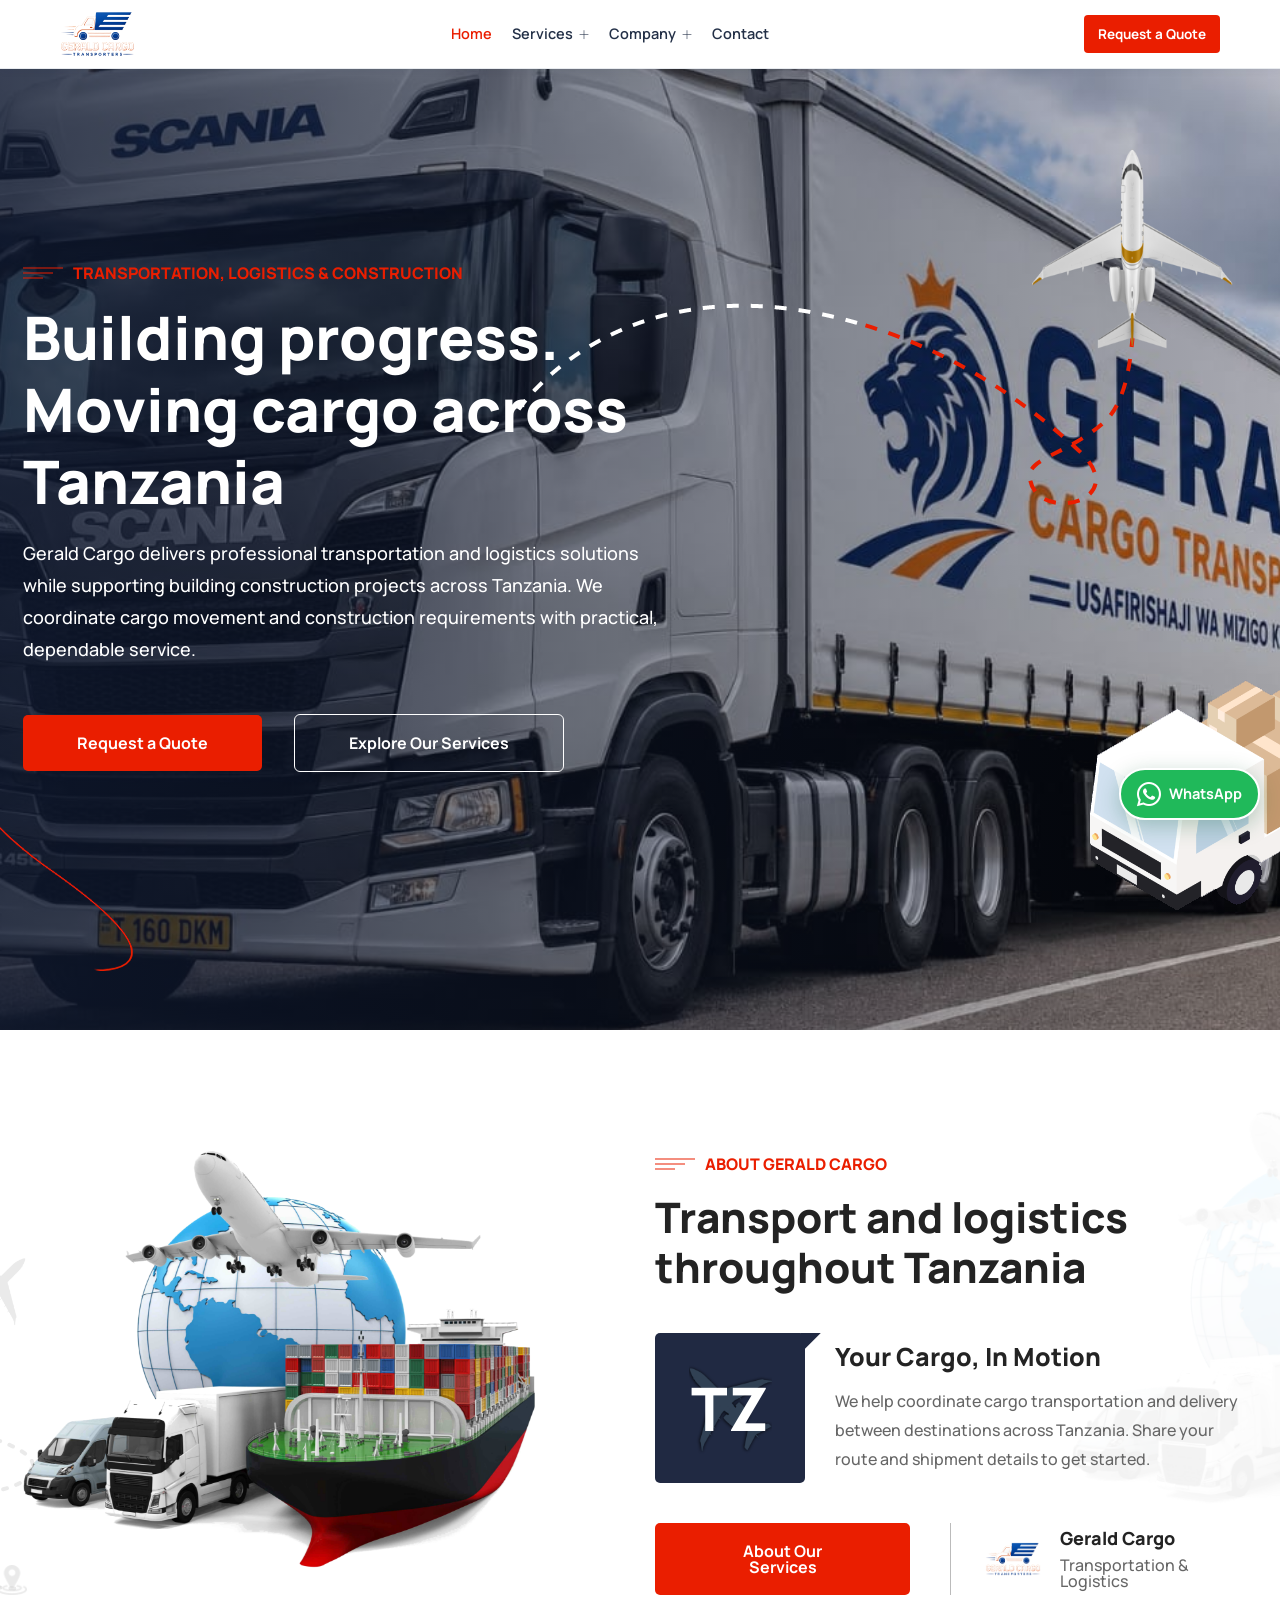
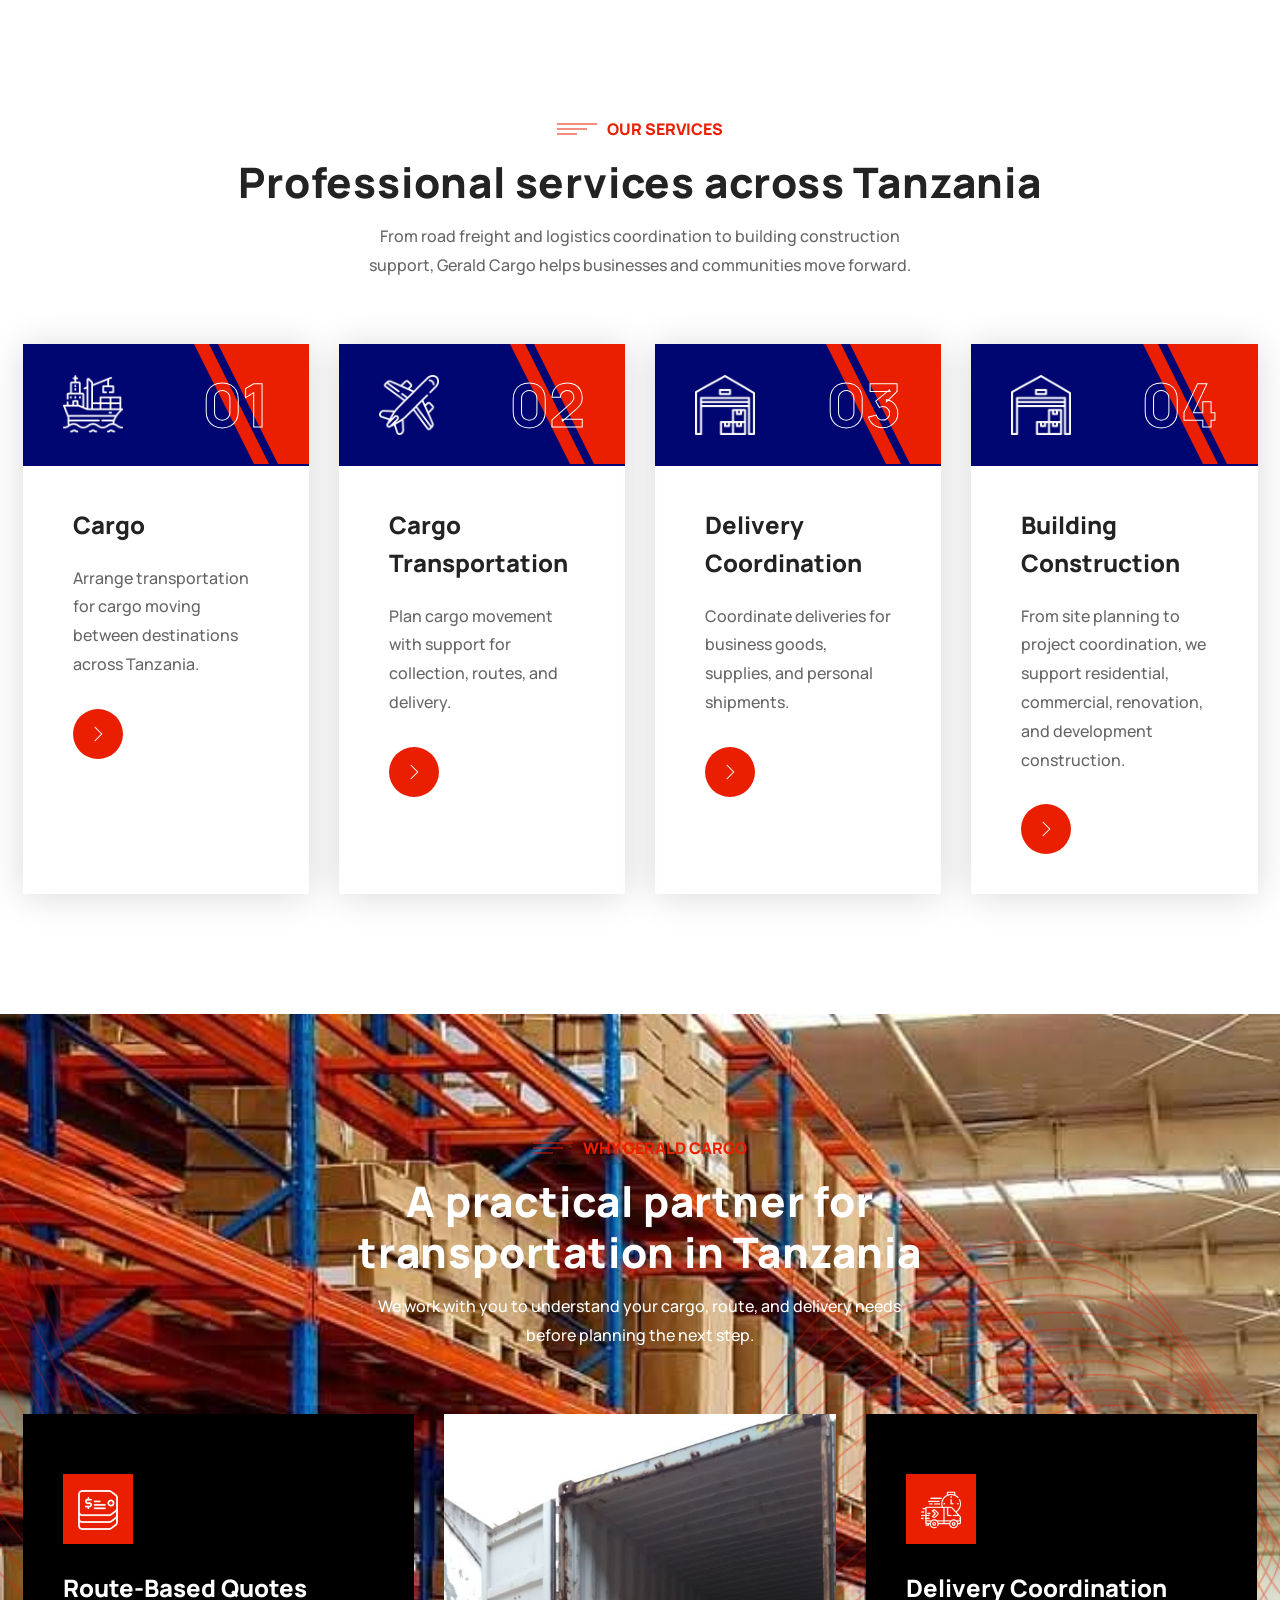
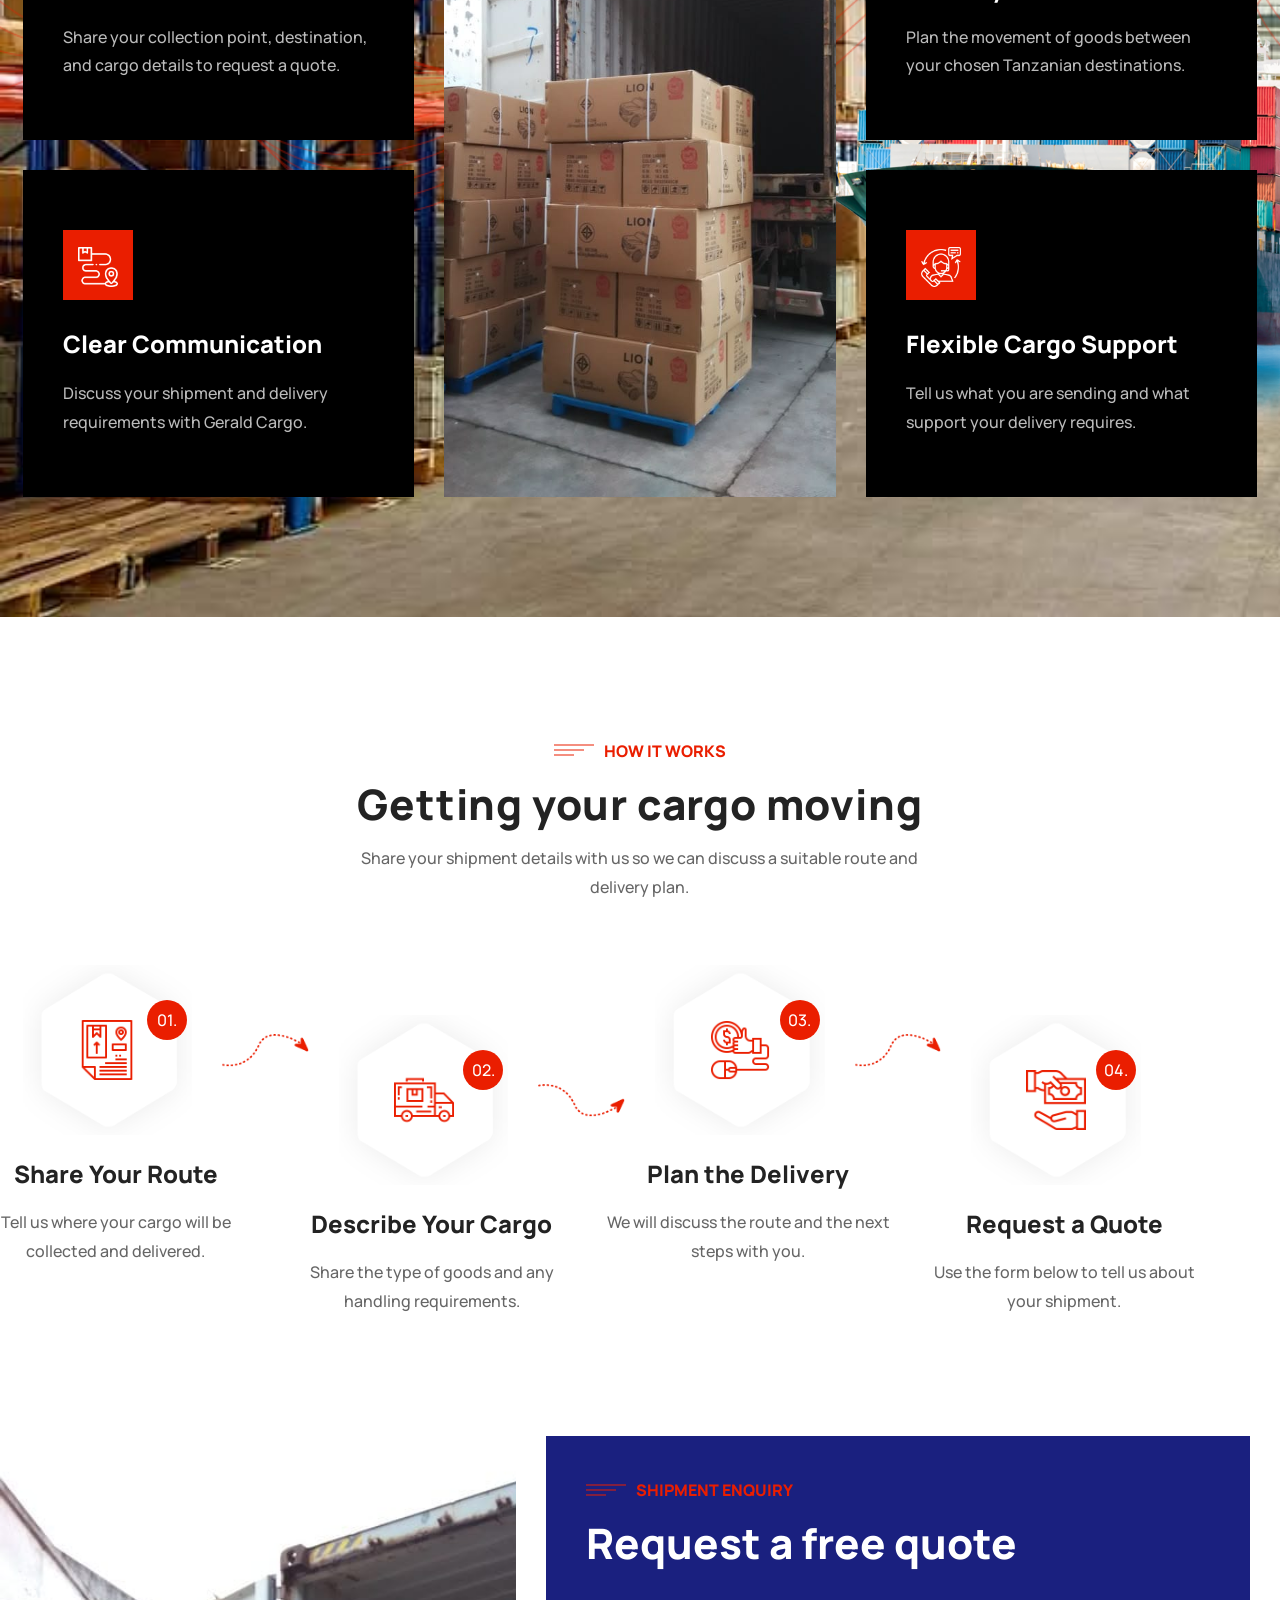
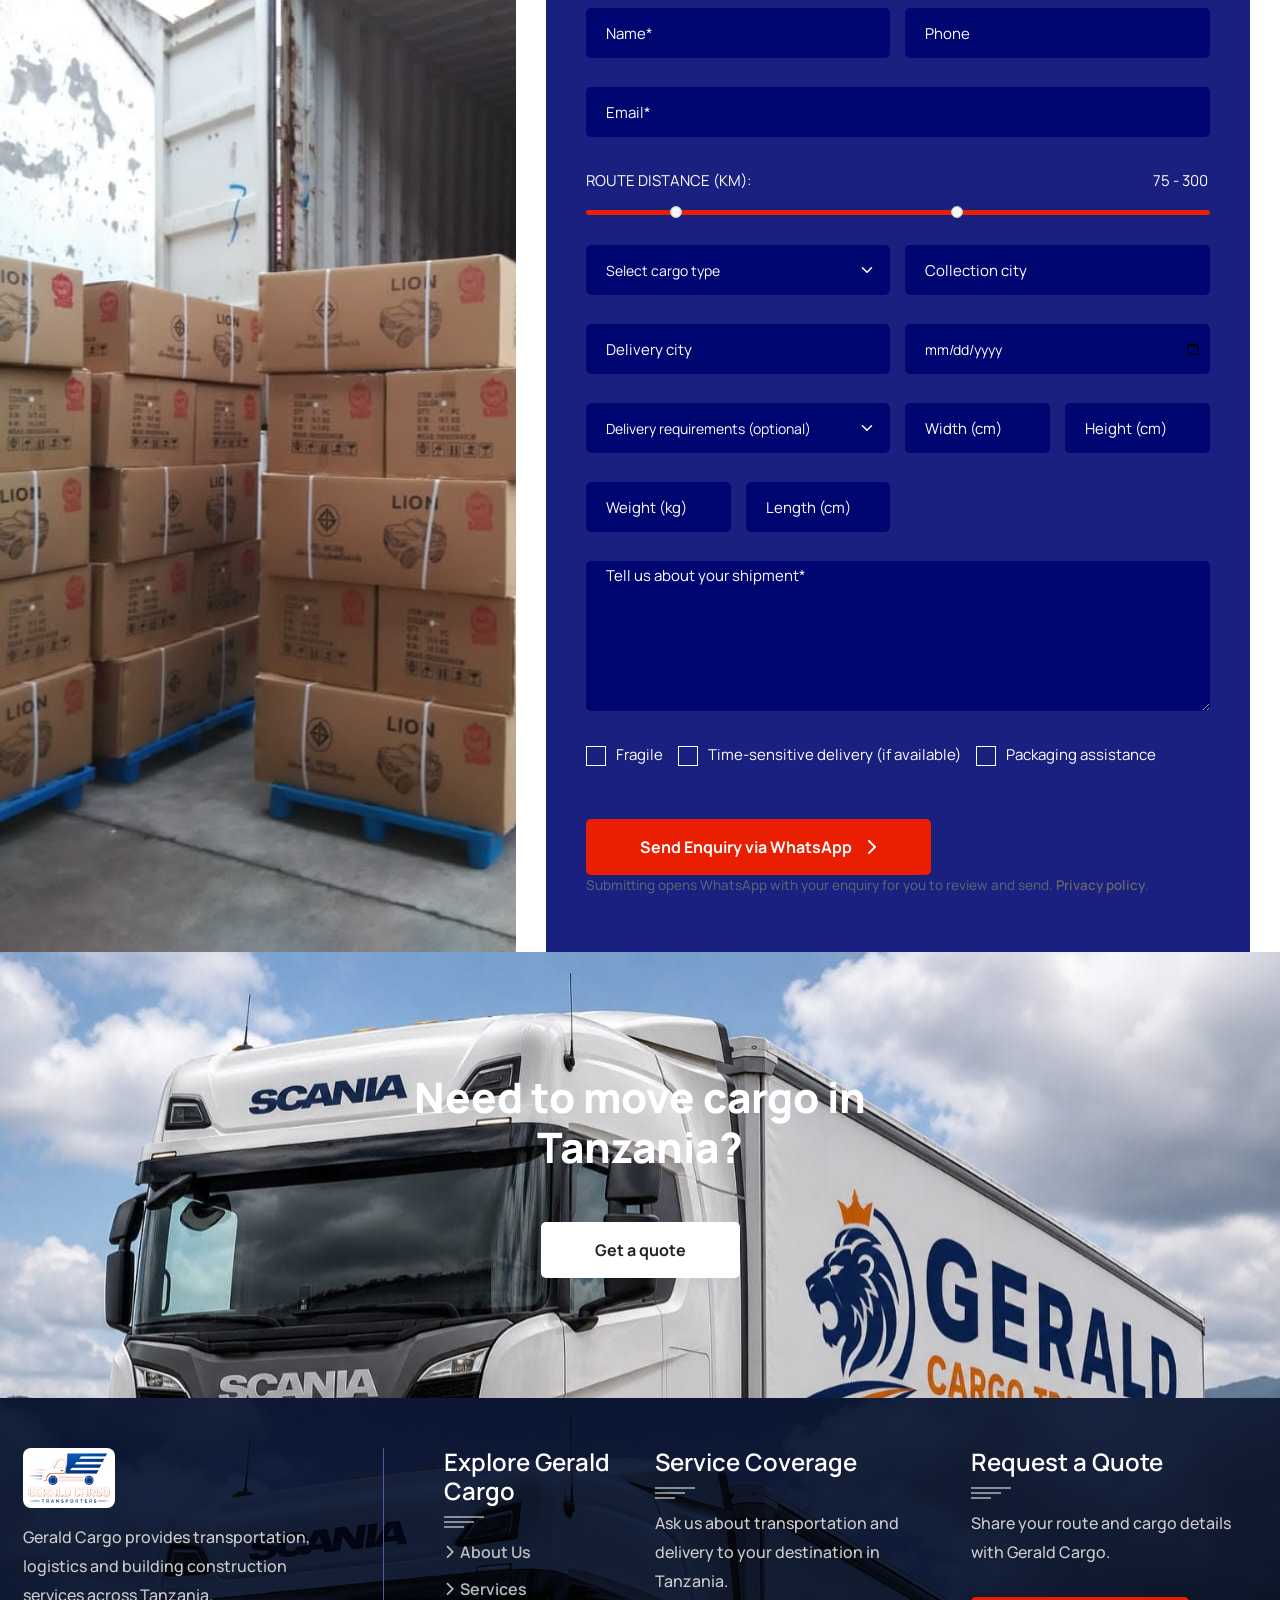
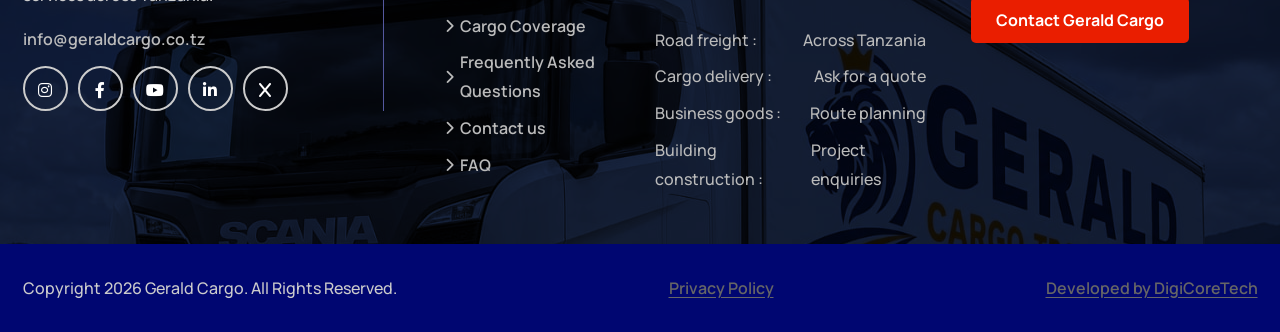
==== index.html @ 5ae11fe3 "Show both construction project photos Restore the residential construction photo while giving the la" ====
<!doctype html>
<html class="no-js" lang="en">

<head>	
	<meta charset="utf-8">
	<meta http-equiv="x-ua-compatible" content="ie=edge">
	<title>Gerald Cargo | Transport &amp; Construction in Tanzania</title>
	<meta name="description" content="Gerald Cargo offers cargo transport, logistics coordination and building construction services across Tanzania. Request a quote today.">
	<meta name="keywords" content="Gerald Cargo, Gerald Transporters, cargo transport Tanzania, transporters in Tanzania, logistics services Tanzania, building construction services Tanzania, freight delivery">
	<meta name="viewport" content="width=device-width, initial-scale=1, shrink-to-fit=no">
	<link rel="canonical" href="https://geraldtransporters.co.tz/">
	<meta property="og:type" content="website">
	<meta property="og:locale" content="en_TZ">
	<meta property="og:site_name" content="Gerald Cargo">
	<meta property="og:title" content="Gerald Cargo | Transport &amp; Construction in Tanzania">
	<meta property="og:description" content="Dependable cargo transportation, logistics and building construction services across Tanzania.">
	<meta property="og:url" content="https://geraldtransporters.co.tz/">
	<meta property="og:image" content="https://geraldtransporters.co.tz/gerald%20images/herosection/WhatsApp%20Image%202026-11-17%20at%2012.14.42%20(1).jpeg">
	<meta property="og:image:alt" content="Gerald Cargo transport and construction services in Tanzania">
	<meta name="twitter:card" content="summary_large_image">
	<meta name="twitter:title" content="Gerald Cargo | Transport &amp; Construction in Tanzania">
	<meta name="twitter:description" content="Dependable cargo transportation, logistics and building construction services across Tanzania.">
	<meta name="twitter:image" content="https://geraldtransporters.co.tz/gerald%20images/herosection/WhatsApp%20Image%202026-11-17%20at%2012.14.42%20(1).jpeg">
	<script type="application/ld+json">
	{
		"@context": "https://schema.org",
		"@type": "Organization",
		"@id": "https://geraldtransporters.co.tz/#organization",
		"name": "Gerald Cargo",
		"legalName": "Gerald Cargo",
		"alternateName": "Gerald Cargo Transporters",
		"url": "https://geraldtransporters.co.tz/",
		"logo": "https://geraldtransporters.co.tz/assets/img/gerald-logo.png",
		"email": "info@geraldcargo.co.tz",
		"telephone": ["+255752321546", "+255713023287", "+255766223399"],
		"sameAs": [
			"https://www.instagram.com/geraldcargotransporters/?hl=en",
			"https://www.facebook.com/p/Gerald-Cargo-100091846751009/",
			"https://www.youtube.com/@geraldcargotransporters8544",
			"https://tz.linkedin.com/in/gerald-kabuli-65929b19b",
			"https://x.com/GeraldCargo?lang=en"
		],
		"areaServed": [
			{"@type": "Country", "name": "Tanzania"},
			{"@type": "City", "name": "Dar es Salaam"},
			{"@type": "City", "name": "Mafinga"},
			{"@type": "City", "name": "Makambako"}
		],
		"knowsAbout": [
			"Cargo transportation",
			"Road freight",
			"Logistics coordination",
			"Residential building construction",
			"Commercial building construction",
			"Renovation and extensions"
		]
	}
	</script>
	<link rel="preload" as="image" href="gerald%20images/herosection/WhatsApp%20Image%202026-11-17%20at%2012.14.42%20(1).jpeg">

	<!-- Place favicon.ico in the root directory -->
	<link rel="shortcut icon" type="image/png" href="assets/img/gerald-logo.png">
	<!-- ========== Start Stylesheet ========== -->
	<link href="assets/css/bootstrap.min.css" rel="stylesheet" />
	<link href="assets/css/all.min.css" rel="stylesheet" />
	<link href="assets/css/animate.css" rel="stylesheet" />
	<link href="assets/css/themify-icons.css" rel="stylesheet" />
	<link href="assets/css/icofont.min.css" rel="stylesheet" />
	<link href="assets/css/bootstrap-icons.css" rel="stylesheet" />
	<link href="assets/css/bsnav.min.css" rel="stylesheet" />
	<link href="assets/css/preloader.css" rel="stylesheet" />
	<link href="assets/css/magnific-popup.css" rel="stylesheet" />
	<link href="assets/css/swiper-bundle.min.css" rel="stylesheet" />
	<link href="assets/css/jquery-ui.css" rel="stylesheet" />
	<link href="assets/style.css" rel="stylesheet">
	<link href="assets/css/perf-fixes.css?v=12" rel="stylesheet">
<link href="assets/css/responsive.css?v=6" rel="stylesheet" />
	<!-- ========== End Stylesheet ========== -->
	
</head>
	
<body id="bdy">
	<a class="skip-link" href="#main-content">Skip to main content</a>

	<!-- Start PreLoader 
    ============================================= -->
	<div class="preloader">
		<div class="preloader-container">
			<span class="preloader-text">Gerald Cargo</span>
			<div class="preloader-animation">
			</div>
		</div>
	</div>
	<!-- Start PreLoader-->
	
	<!-- Start header
    ============================================= -->
    <header class="header header-before-off">
		<div class="main-wrapper">
			<div class="navbar navbar-expand-lg bsnav bsnav-sticky bsnav-sticky-slide bsnav-transparent">
				<img src="assets/img/bg/bg-nav.png" alt="" class="navbar-bar-shape">
				<div class="navbar-container">
					<div class="navbar-extra-logo">
						<a href="index.html">
							<img src="assets/img/gerald-logo.png" class="logo-outside" alt="Gerald Cargo logo">
						</a>
					</div>
					<div class="top-header-menu">
						<div class="top-bar-area pos-rel topbar-white">
							<img src="assets/img/bg/topbar-bg.png" alt="" class="top-bar-shape">
							<div class="row">
								<div class="col-xl-10 col-lg-6">
									<div class="top-box-wrp d-flex justify-content-md-center align-items-center">
										<div class="top-box top-location mr-30">
											<i class="fa-solid fa-location-dot"></i>
											<span>Transportation across Tanzania</span>
										</div>
										<div class="top-email top-box mr-30">
											<i class="fa-solid fa-box" aria-hidden="true"></i>
											<span>Freight, logistics &amp; construction</span>
										</div>
										<div class="top-phone top-box">
											<i class="fa-solid fa-arrow-right" aria-hidden="true"></i>
											<span>Request a cargo quote</span>
										</div>
									</div>
								</div>
								<div class="col-xl-2 col-lg-6">
								</div>
							</div>
						</div>
						<div class="navbar-menu-opt">
							<div class="navbar-brand-tog">
								<a class="navbar-brand g-nop" href="index.html">
									<img src="assets/img/gerald-logo.png" class="logo-display" alt="Gerald Cargo logo">
									<img src="assets/img/gerald-logo.png" class="logo-scrolled" alt="Gerald Cargo logo">
								</a>
								<button class="navbar-toggler toggler-spring" type="button" aria-label="Open navigation menu" aria-controls="mobile-navigation" aria-expanded="false">
									<span class="navbar-toggler-icon"></span>
								</button>
							</div>
							<div class="collapse navbar-collapse justify-content-md-between">
								<a class="navbar-brand nop" href="index.html">
									<img src="assets/img/gerald-logo.png" class="logo-display" alt="Gerald Cargo logo">
									<img src="assets/img/gerald-logo.png" class="logo-scrolled" alt="Gerald Cargo logo">
								</a>
								<ul class="navbar-nav navbar-mobile justify-content-md-center w-100">
									<li class="nav-item"><a class="nav-link" href="index.html" aria-current="page">Home</a></li>
									<li class="nav-item dropdown fadeup">
										<a class="nav-link" href="service.html">Services <i class="ti-plus"></i></a>
										<ul class="navbar-nav">
											<li class="nav-item"><a class="nav-link" href="service.html">All Services</a></li>
											<li class="nav-item"><a class="nav-link" href="service.html#road-freight">Road Freight</a></li>
											<li class="nav-item"><a class="nav-link" href="service.html#cargo-delivery">Cargo Delivery</a></li>
											<li class="nav-item"><a class="nav-link" href="service.html#logistics-support">Logistics Support</a></li>
											<li class="nav-item"><a class="nav-link" href="service.html#construction-services">Building Construction</a></li>
										</ul>
									</li>
									<li class="nav-item dropdown fadeup">
										<a class="nav-link" href="about.html">Company <i class="ti-plus"></i></a>
										<ul class="navbar-nav">
											<li class="nav-item"><a class="nav-link" href="about.html">About Gerald Cargo</a></li>
											<li class="nav-item"><a class="nav-link" href="faq.html">Frequently Asked Questions</a></li>
										</ul>
									</li>
									<li class="nav-item"><a class="nav-link" href="contact.html">Contact</a></li>
								</ul>
								<div class="search-cart nav-profile">
									<a href="contact.html" class="btn-1 btn-sm">Request a Quote</a>
								</div>
							</div>
						</div>
					</div>
				</div>
			</div>
			<div class="bsnav-mobile" id="mobile-navigation">
				<div class="bsnav-mobile-overlay"></div>
				<div class="navbar"></div>
			</div>
		</div>
    </header>
    <!-- End header -->
    
	<main class="main" id="main-content" tabindex="-1">
		
		<!-- Start Slider
		============================================= -->
		<div class="hero-area pos-rel bg-top-center" id="hero-slideshow">
			<div class="hero-slides" aria-hidden="true">
				<img class="hero-slide is-active" src="gerald%20images/herosection/WhatsApp%20Image%202026-11-17%20at%2012.14.42%20(1).jpeg" alt="" fetchpriority="high">
				<img class="hero-slide" src="gerald%20images/herosection/WhatsApp%20Image%202026-11-17%20at%2012.14.40%20(1).jpeg" alt="">
				<img class="hero-slide" src="gerald%20images/herosection/WhatsApp%20Image%202026-11-17%20at%2012.14.41%20(1).jpeg" alt="">
				<img class="hero-slide" src="gerald%20images/herosection/WhatsApp%20Image%202026-11-17%20at%2012.14.41%20(2).jpeg" alt="">
				<img class="hero-slide" src="gerald%20images/herosection/WhatsApp%20Image%202026-11-17%20at%2012.14.42.jpeg" alt="">
				<img class="hero-slide" src="gerald%20images/constuction/Modern%20Luxury%20Villa%20Under%20Construction-1.webp" alt="" loading="lazy" decoding="async">
				<img class="hero-slide" src="gerald%20images/constuction/Modern%20Concrete%20House%20Under%20Construction.webp" alt="" loading="lazy" decoding="async">
			</div>
			<div class="hero-single">
				<div class="container">
					<div class="hero-wpr pos-rel">
						<div class="hero-shapes">
							<img src="assets/img/shape/car.png" class="hero-car car-run" alt="">
							<img src="assets/img/shape/line-1.png" class="hero-line-1 to-left" alt="">
							<img src="assets/img/vector/hero-plane.png" class="hero-plane-1 up-move" alt="">
						</div>
						<div class="row g-5">
							<div class="col-xl-8">
								<div class="hero-content element-center">
									<div class="hero-content-desc">
										<span class="hero-sub-title mb-20">
											<span class="hero-line"></span>
											Transportation, logistics &amp; construction
										</span>
										<h1 class="hero-title">
											Building progress. <br /> Moving cargo across Tanzania
										</h1>
										<p class="mb-40">
											Gerald Cargo delivers professional transportation and logistics solutions while supporting building construction projects across Tanzania. We coordinate cargo movement and construction requirements with practical, dependable service.
										</p>
										<div class="hero-btn">
											<a href="contact.html" class="btn-1 btn-md">
												Request a Quote
											</a>
											<a href="service.html" class="btn-transparent btn-transparent-md">
												Explore Our Services
											</a>
										</div>
									</div>
								</div>
							</div>
							<div class="col-xl-4">
							</div>
						</div>
					</div>
					
				</div>
			</div>
		</div>
		<!-- End Slider -->
		
		<!-- Start About
		============================================= -->
		<div class="about-area de-pt">
			<div class="container">
				<div class="about-wpr grid-2">
					<div class="about-left pos-rel">
						<img src="assets/img/vector/jahaj.png" class="jahaj-1" alt="">
						<img src="assets/img/vector/about-loaction.png" class="about-location" alt="">
					</div>
					<div class="about-right pos-rel">
						<img src="assets/img/vector/jahaj-2.png" class="about-jahaj-2" alt="">
						<span class="hero-sub-title mb-20">
							<span class="hero-line"></span>
							About Gerald Cargo
						</span>
						<h2 class="heading-1 mb-40">
							Transport and logistics <br /> throughout Tanzania
						</h2>
						<div class="about-opt">
							<div class="about-yr">
								<div class="about-yr-element pos-rel">
									<img src="assets/img/icon/about-icon.png" alt="">
									<span class="about-value">
										TZ
									</span>
								</div>
							</div>
							<div class="about-yr-text">
								<h4>Your cargo, in motion</h4>
								<p>
									We help coordinate cargo transportation and delivery between destinations across Tanzania. Share your route and shipment details to get started.
								</p>
							</div>
						</div>
						<div class="about-bottom">
							<div class="about-btm-btn">
								<a href="service.html" class="btn-1 btn-md mr-30">
									About Our Services
								</a>
							</div>
							<div class="about-btm-user">
								<img src="assets/img/gerald-logo.png" alt="Gerald Cargo">
								<div class="about-btm-bio">
									<h6>Gerald Cargo</h6>
									<span>Transportation &amp; Logistics</span>
								</div>
							</div>
						</div>
					</div>
				</div>
			</div>
		</div>
		<!-- End About -->
		
		<!-- Start Feature
		============================================= -->
		<div class="feature-area de-padding">
			<div class="container">
				<div class="row">
					<div class="col-xl-8 offset-xl-2">
						<div class="site-title text-center">
							<span class="hero-sub-title mb-20">
								<span class="hero-line"></span>
								Our Services
							</span>
							<h2 class="heading-1">
								Professional services across Tanzania
							</h2>
							<p class="mb-0">
								From road freight and logistics coordination to building construction support, Gerald Cargo helps businesses and communities move forward.
							</p>
						</div>
					</div>
				</div>
				<div class="feature-wpr grid-4">
					<div class="feature-box">
						<div class="feature-icon-no">
							<img src="assets/img/shape/p-1.png" class="feature-p-1" alt="">
							<img src="assets/img/shape/p-2.png" class="feature-p-2" alt="">
							<div class="feature-icon">
								<i>
									<img src="assets/img/icon/cargo-ship.png" alt="">
								</i>
							</div>
							<div class="feature-no">
								<span>01</span>
							</div>
						</div>
						<div class="feature-desc">
							<h4 class="heading-4">Cargo</h4>
							<p>
								Arrange transportation for cargo moving between destinations across Tanzania.
							</p>
							<a href="service.html#road-freight" class="feature-btn">
								<i class="ti-angle-right"></i>
							</a>
						</div>
					</div>
					<div class="feature-box">
						<div class="feature-icon-no">
							<img src="assets/img/shape/p-1.png" class="feature-p-1" alt="">
							<img src="assets/img/shape/p-2.png" class="feature-p-2" alt="">
							<div class="feature-icon">
								<i>
									<img src="assets/img/icon/Icon-plane.png" alt="">
								</i>
							</div>
							<div class="feature-no">
								<span>02</span>
							</div>
						</div>
						<div class="feature-desc">
							<h4 class="heading-4">Cargo Transportation</h4>
							<p>
								Plan cargo movement with support for collection, routes, and delivery.
							</p>
							<a href="service.html#road-freight" class="feature-btn">
								<i class="ti-angle-right"></i>
							</a>
						</div>
					</div>
					<div class="feature-box">
						<div class="feature-icon-no">
							<img src="assets/img/shape/p-1.png" class="feature-p-1" alt="">
							<img src="assets/img/shape/p-2.png" class="feature-p-2" alt="">
							<div class="feature-icon">
								<i>
									<img src="assets/img/icon/Icon-home.png" alt="">
								</i>
							</div>
							<div class="feature-no">
								<span>03</span>
							</div>
						</div>
						<div class="feature-desc">
							<h4 class="heading-4">Delivery Coordination</h4>
							<p>
								Coordinate deliveries for business goods, supplies, and personal shipments.
							</p>
							<a href="service.html#logistics-support" class="feature-btn">
								<i class="ti-angle-right"></i>
							</a>
						</div>
					</div>
					<div class="feature-box">
						<div class="feature-icon-no">
							<img src="assets/img/shape/p-1.png" class="feature-p-1" alt="">
							<img src="assets/img/shape/p-2.png" class="feature-p-2" alt="">
							<div class="feature-icon">
								<i>
									<img src="assets/img/icon/Icon-home.png" alt="">
								</i>
							</div>
							<div class="feature-no">
								<span>04</span>
							</div>
						</div>
						<div class="feature-desc">
							<h4 class="heading-4">Building Construction</h4>
							<p>
								From site planning to project coordination, we support residential, commercial, renovation, and development construction.
							</p>
							<a href="service.html#construction-services" class="feature-btn">
								<i class="ti-angle-right"></i>
							</a>
						</div>
					</div>
				</div>
			</div>
		</div>
		<!-- End Feature -->
		
		<!-- Start Service
		============================================= -->
		<div class="service-area hero-bg de-padding pos-rel" style="background-image: url('gerald%20images/WhatsApp%20Image%202026-11-17%20at%2012.14.26%20(1).jpeg')">
			<div class="service-shape">
				<img src="assets/img/shape/shape 1.png" class="service-wavy" alt="">
				<img src="assets/img/vector/jahaj-3.png" class="service-jahaj-3" alt="">
			</div>
			<div class="container">
				<div class="row">
					<div class="col-xl-8 offset-xl-2">
						<div class="site-title wh text-center">
							<span class="hero-sub-title mb-20">
								<span class="hero-line"></span>
								Why Gerald Cargo
							</span>
							<h2 class="heading-1">
								A practical partner for <br /> transportation in Tanzania
							</h2>
							<p class="mb-0">
								We work with you to understand your cargo, route, and delivery needs before planning the next step.
							</p>
						</div>
					</div>
				</div>
				<div class="service-wpr grid-3">
					<div class="service-left">
						<div class="service-box mb-30">
							<div class="service-icon">
								<i>
									<img src="assets/img/icon/icon-service-1.png" class="service-clr-icon" alt="">
									<img src="assets/img/icon/icon-service-1-clr.png" class="service-icon-clr" alt="">
								</i>
							</div>
							<div class="service-desc">
								<a href="contact.html">
									<h4>Route-based Quotes</h4>
								</a>
								<p class="mb-0">
									Share your collection point, destination, and cargo details to request a quote.
								</p>
							</div>
						</div>
						<div class="service-box">
							<div class="service-icon">
								<i>
									<img src="assets/img/icon/icon-service-2.png" class="service-clr-icon" alt="">
									<img src="assets/img/icon/icon-service-2-clr.png" class="service-icon-clr" alt="">
								</i>
							</div>
							<div class="service-desc">
								<a href="contact.html">
									<h4>Clear Communication</h4>
								</a>
								<p class="mb-0">
									Discuss your shipment and delivery requirements with Gerald Cargo.
								</p>
							</div>
						</div>
					</div>
					<div class="service-middle">
						<img src="gerald%20images/WhatsApp%20Image%202026-11-17%20at%2012.14.44%20(1).jpeg" alt="Cargo boxes being loaded into a transport truck">
					</div>
					<div class="service-right">
						<div class="service-box mb-30">
							<div class="service-icon">
								<i>
									<img src="assets/img/icon/icon-service-3.png" class="service-clr-icon" alt="">
									<img src="assets/img/icon/icon-service-3-clr.png" class="service-icon-clr" alt="">
								</i>
							</div>
							<div class="service-desc">
								<a href="service.html#logistics-support">
									<h4>Delivery Coordination</h4>
								</a>
								<p class="mb-0">
									Plan the movement of goods between your chosen Tanzanian destinations.
								</p>
							</div>
						</div>
						<div class="service-box">
							<div class="service-icon">
								<i>
									<img src="assets/img/icon/icon-service-4.png" class="service-clr-icon" alt="">
									<img src="assets/img/icon/icon-service-4-clr.png" class="service-icon-clr" alt="">
								</i>
							</div>
							<div class="service-desc">
								<a href="service.html#cargo-delivery">
									<h4>Flexible Cargo Support</h4>
								</a>
								<p class="mb-0">
									Tell us what you are sending and what support your delivery requires.
								</p>
							</div>
						</div>
					</div>
				</div>
			</div>
		</div>
		<!-- End Service -->
		
		<!-- Start Step
		============================================= -->
		<div class="step-area de-padding">
			<div class="container">
				<div class="row">
					<div class="col-xl-8 offset-xl-2">
						<div class="site-title text-center">
							<span class="hero-sub-title mb-20">
								<span class="hero-line"></span>
								How It Works
							</span>
							<h2 class="heading-1">
								Getting your cargo moving
							</h2>
							<p class="mb-0">
								Share your shipment details with us so we can discuss a suitable route and delivery plan.
							</p>
						</div>
					</div>
				</div>
				<div class="step-wpr grid-4">
					<div class="step-box">
						<div class="step-icon">
							<div class="step-elm">
								<div class="step-elm-elm">
									<img src="assets/img/shape/Shape.png" alt="">
									<img src="assets/img/icon/dispatch-note.png" class="step-note-icon" alt="">
									<span class="step-num">01.</span>
								</div>
								<div class="step-wavy-arrow">
									<img src="assets/img/shape/wavy-arrow-1.png" alt="">
								</div>
							</div>
						</div>
						<div class="step-desc">
							<h4 class="heading-4">Share Your Route</h4>
							<p class="mb-0">
								Tell us where your cargo will be collected and delivered.
							</p>
						</div>
					</div>
					<div class="step-box mt-50">
						<div class="step-icon">
							<div class="step-elm">
								<div class="step-elm-elm">
									<img src="assets/img/shape/Shape.png" alt="">
									<img src="assets/img/icon/delivery-truck.png" class="step-note-icon" alt="">
									<span class="step-num">02.</span>
								</div>
								<div class="step-wavy-arrow">
									<img src="assets/img/shape/wavy-arrow-2.png" alt="">
								</div>
							</div>
						</div>
						<div class="step-desc">
							<h4 class="heading-4">Describe Your Cargo</h4>
							<p class="mb-0">
								Share the type of goods and any handling requirements.
							</p>
						</div>
					</div>
					<div class="step-box">
						<div class="step-icon">
							<div class="step-elm">
								<div class="step-elm-elm">
									<img src="assets/img/shape/Shape.png" alt="">
									<img src="assets/img/icon/cost-per-click.png" class="step-note-icon" alt="">
									<span class="step-num">03.</span>
								</div>
								<div class="step-wavy-arrow">
									<img src="assets/img/shape/wavy-arrow-1.png" alt="">
								</div>
							</div>
						</div>
						<div class="step-desc">
							<h4 class="heading-4">Plan the Delivery</h4>
							<p class="mb-0">
								We will discuss the route and the next steps with you.
							</p>
						</div>
					</div>
					<div class="step-box mt-50">
						<div class="step-icon">
							<div class="step-elm">
								<div class="step-elm-elm">
									<img src="assets/img/shape/Shape.png" alt="">
									<img src="assets/img/icon/pay.png" class="step-note-icon" alt="">
									<span class="step-num">04.</span>
								</div>
								<div class="step-wavy-arrow">
									<img src="assets/img/shape/wavy-arrow-1.png" class="opacity-0" alt="">
								</div>
							</div>
						</div>
						<div class="step-desc">
							<h4 class="heading-4">Request a Quote</h4>
							<p class="mb-0">
								Use the form below to tell us about your shipment.
							</p>
						</div>
					</div>
				</div>
			</div>
		</div>
		<!-- End Step -->
		
		<!-- Start Request 
		============================================= -->
		<div class="requ-area">
			<div class="requ-wpr">
				<div class="row g-5">
					<div class="col-xl-5">
						<div class="requ-left-pic hero-bg mr-60" style="background-image: url('gerald%20images/WhatsApp%20Image%202026-11-17%20at%2012.14.44%20(1).jpeg')">
						</div>
					</div>
					<div class="col-xl-7">
						<div class="requ-delivery bg-theme-2">
							<div class="requ-contact">
								<span class="hero-sub-title mb-20">
									<span class="hero-line"></span>
									SHIPMENT ENQUIRY
								</span>
								<h2 class="heading-1 mb-40">
									Request a free quote
								</h2>
								<form action="https://wa.me/255752321546" method="get" class="contact-form-requ">
									<input type="text" name="website" tabindex="-1" autocomplete="off" aria-hidden="true" style="position:absolute;left:-9999px;opacity:0;width:1px;height:1px;overflow:hidden;">
									<div class="row">
										<div class="col-md-6">
											<div class="form-group">
												<input type="text" class="form-control input-style-2" name="name" autocomplete="name" inputmode="text" pattern="[A-Za-zÀ-ÖØ-öø-ÿ][A-Za-zÀ-ÖØ-öø-ÿ .'\-]{1,99}" maxlength="100" placeholder="Name*" aria-label="Your name" title="Enter your name using letters, spaces, apostrophes, periods or hyphens." required>
											</div>
										</div>
										<div class="col-md-6">
											<div class="form-group">
												<input type="tel" class="form-control input-style-2" name="phone" autocomplete="tel" inputmode="tel" pattern="[+0-9\(\) .\-]{7,20}" maxlength="20" placeholder="Phone" aria-label="Phone number" title="Enter a phone number using digits and optional +, spaces, parentheses, periods or hyphens.">
											</div>
										</div>
										<div class="col-md-12">
											<div class="form-group">
												<input type="email" class="form-control input-style-2" name="email" autocomplete="email" placeholder="Email*" aria-label="Email address" required>
											</div>
										</div>
										<div class="col-md-12">
											<div class="requ-sldr">
												<p class="requ-input-label">
													<label for="amount">ROUTE DISTANCE (KM):</label>
													<input type="text" id="amount" name="distance" readonly>
												</p>
												<div id="slider-range" role="group" aria-label="Estimated route distance range"></div>
											</div>
										</div>
										<div class="col-md-6">
											<label class="visually-hidden" for="freight-type">Cargo type</label>
											<select class="form-control input-style-2 form-select" name="freight_type" id="freight-type">
												<option value="" selected disabled>Select cargo type</option>
												<option value="General cargo">General cargo</option>
												<option value="Business goods">Business goods</option>
												<option value="Fragile goods">Fragile goods</option>
												<option value="Other">Other</option>
												<option value="Building construction">Building construction</option>
											</select>
										</div>
										<div class="col-md-6">
											<div class="form-group">
												<input type="text" class="form-control input-style-2" name="origin" autocomplete="address-level2" placeholder="Collection city" aria-label="Collection city">
											</div>
										</div>
										<div class="col-md-6">
											<div class="form-group">
												<input type="text" class="form-control input-style-2" name="destination" autocomplete="address-level2" placeholder="Delivery city" aria-label="Delivery city">
											</div>
										</div>
										<div class="col-md-6">
											<div class="form-group">
												<label class="visually-hidden" for="homepage-pickup-date">Preferred pickup date (optional)</label>
												<input type="date" class="form-control input-style-2" id="homepage-pickup-date" name="preferred_date" aria-label="Preferred pickup date (optional)">
											</div>
										</div>
										<div class="col-md-6">
											<label class="visually-hidden" for="delivery-requirements">Delivery requirements (optional)</label>
											<select class="form-control input-style-2 form-select" name="delivery_requirements" id="delivery-requirements">
												<option value="" selected>Delivery requirements (optional)</option>
												<option value="Standard delivery">Standard delivery</option>
												<option value="Time-sensitive delivery">Time-sensitive delivery</option>
												<option value="Special handling">Special handling</option>
												<option value="Packaging assistance">Packaging assistance</option>
											</select>
										</div>
										<div class="col-md-3">
											<div class="form-group">
												<label class="visually-hidden" for="cargo-width">Cargo width (cm, optional)</label>
												<input type="number" class="form-control input-style-2" id="cargo-width" name="width" min="0" max="100000" step="any" placeholder="Width (cm)">
											</div>
										</div>
										<div class="col-md-3">
											<div class="form-group">
												<label class="visually-hidden" for="cargo-height">Cargo height (cm, optional)</label>
												<input type="number" class="form-control input-style-2" id="cargo-height" name="height" min="0" max="100000" step="any" placeholder="Height (cm)">
											</div>
										</div>
										<div class="col-md-3">
											<div class="form-group">
												<label class="visually-hidden" for="wdt">Approximate cargo weight in kilograms (optional)</label>
												<input type="number" class="form-control input-style-2" id="wdt" name="weight" min="0" max="100000" step="any" placeholder="Weight (kg)">
											</div>
										</div>
										<div class="col-md-3">
											<div class="form-group">
												<label class="visually-hidden" for="cargo-length">Cargo length (cm, optional)</label>
												<input type="number" class="form-control input-style-2" id="cargo-length" name="length" min="0" max="100000" step="any" placeholder="Length (cm)">
											</div>
										</div>
										<div class="col-md-12">
											<div class="form-group">
												<textarea class="form-control input-style-2" name="comments" rows="3" placeholder="Tell us about your shipment*" aria-label="Shipment details" required></textarea>
											</div>
										</div>
										<div class="col-md-12">
											<ul class="destination">
												<li>
													<input class="styled-checkbox" id="styled-checkbox-1" name="fragile" type="checkbox" value="yes">
													<label for="styled-checkbox-1">Fragile</label>
												</li>
												<li>
													<input class="styled-checkbox" id="styled-checkbox-2" name="express_delivery" type="checkbox" value="yes">
													<label for="styled-checkbox-2">Time-sensitive delivery (if available)</label>
												</li>
												<li>
													<input class="styled-checkbox" id="styled-checkbox-4" name="packaging" type="checkbox" value="yes">
													<label for="styled-checkbox-4">Packaging assistance</label>
												</li>
											</ul>
										</div>
										<div class="col-md-12">
											<div class="contact-sub-btn mt-50">
												<button type="submit" class="btn-1 btn-md">
													Send Enquiry via WhatsApp
													<i class="fas fa-chevron-right"></i>
												</button>
											</div>
											<p class="form-privacy-note">Submitting opens WhatsApp with your enquiry for you to review and send. <a href="privacy.html">Privacy policy</a>.</p>
										</div>
									</div>
								</form>
							</div>
						</div>
					</div>
				</div>
			</div>
		</div>
		<!-- End Request -->
		
		<!-- Start CTA
		============================================= -->
		<div class="cta-area de-padding hero-bg" style="background-image: url('gerald%20images/herosection/WhatsApp%20Image%202026-11-17%20at%2012.14.42%20(1).jpeg')">
			<div class="container">
				<div class="row">
					<div class="col-xl-6 offset-xl-3">
						<div class="cta-wpr text-center">
							<h2 class="heading-1 mb-50">
								Need to move cargo in Tanzania?
							</h2>
							<div class="cta-bt">
								<a href="contact.html" class="btn-4 btn-md">
									Get a quote
								</a>
							</div>
						</div>
					</div>
				</div>
			</div>
		</div>
		<!-- End CTA -->
		
	</main>	
	
	<!-- Start Footer 
	============================================= -->
	<footer class="footer pos-rel overflow-hidden hero-bg" style="background-image: url('gerald%20images/herosection/WhatsApp%20Image%202026-11-17%20at%2012.14.42%20(1).jpeg')">
		<div class="footer-up de-padding">
			<div class="container">
				<div class="row g-5">
					<div class="col-xl-4 col-lg-6 col-md-6">
						<div class="footer-widget about-us">
							<div class="footer-logo mb-30">
								<img src="assets/img/gerald-logo.png" alt="Gerald Cargo logo">
							</div>
							<p class="mb-40">
								Gerald Cargo provides transportation, logistics and building construction services across Tanzania.
							</p>
							<p class="footer-email"><a href="mailto:info@geraldcargo.co.tz">info@geraldcargo.co.tz</a></p>
							<ul class="footer-social" aria-label="Gerald Cargo social media">
								<li><a href="https://www.instagram.com/geraldcargotransporters/?hl=en" target="_blank" rel="noopener noreferrer" aria-label="Instagram"><i class="fa-brands fa-instagram" aria-hidden="true"></i></a></li>
								<li><a href="https://www.facebook.com/p/Gerald-Cargo-100091846751009/" target="_blank" rel="noopener noreferrer" aria-label="Facebook"><i class="fa-brands fa-facebook-f" aria-hidden="true"></i></a></li>
								<li><a href="https://www.youtube.com/@geraldcargotransporters8544" target="_blank" rel="noopener noreferrer" aria-label="YouTube"><i class="fa-brands fa-youtube" aria-hidden="true"></i></a></li>
								<li><a href="https://tz.linkedin.com/in/gerald-kabuli-65929b19b" target="_blank" rel="noopener noreferrer" aria-label="LinkedIn"><i class="fa-brands fa-linkedin-in" aria-hidden="true"></i></a></li>
								<li><a href="https://x.com/GeraldCargo?lang=en" target="_blank" rel="noopener noreferrer" aria-label="X"><i class="fa-brands fa-x" aria-hidden="true"></i></a></li>
							</ul>
						</div>
					</div>
					<div class="col-xl-2 col-lg-6 col-md-6">
						<div class="footer-widget footer-link">
							<h4 class="footer-widget-title">
								Explore Gerald Cargo
								<span class="footer-title-line"></span>
							</h4>
							<ul class="footer-list">
								<li>
									<a href="about.html">
										<i class="fa-solid fa-chevron-right"></i>
										About Us 
									</a>
								</li>
								<li>
									<a href="service.html">
										<i class="fa-solid fa-chevron-right"></i>
										Services
									</a>
								</li>
								<li>
									
									<a href="service.html#road-freight">
										<i class="fa-solid fa-chevron-right"></i>
										Cargo Coverage
									</a>
								</li>
								<li>
									
									<a href="faq.html">
										<i class="fa-solid fa-chevron-right"></i>
										Frequently Asked Questions
									</a>
								</li>
								<li>
									<a href="contact.html">
										<i class="fa-solid fa-chevron-right"></i>
										Contact us
									</a>
								</li>
								<li>
									<a href="faq.html">
										<i class="fa-solid fa-chevron-right"></i>
										FAQ
									</a>
								</li>
							</ul>
						</div>
					</div>
					<div class="col-xl-3 col-lg-6 col-md-6">
						<div class="footer-widget pr-30">
							<h4 class="footer-widget-title">
								Service Coverage
								<span class="footer-title-line"></span>
							</h4>
							<p class="mb-30">
								Ask us about transportation and delivery to your destination in Tanzania.
							</p>
							<ul class="footer-hours">
								<li><span>Road freight :</span> <span>Across Tanzania</span> </li>
								<li><span>Cargo delivery :</span> <span>Ask for a quote</span> </li>
								<li><span>Business goods :</span> <span>Route planning</span> </li>
								<li><span>Building construction :</span> <span>Project enquiries</span></li>
							</ul>
						</div>
					</div>
					<div class="col-xl-3 col-lg-6 col-md-6">
						<div class="footer-widget">
							<h4 class="footer-widget-title">
								Request a Quote
								<span class="footer-title-line"></span>
							</h4>
							<p class="mb-30">
								Share your route and cargo details with Gerald Cargo.
							</p>
							<a href="contact.html" class="btn-1 btn-sm">Contact Gerald Cargo</a>
						</div>
					</div>
				</div>
			</div>
		</div>
		<div class="copyright py-5">
			<div class="container">
				<div class="copyright-element d-flex align-items-center justify-content-between">
					<p class="mb-0">Copyright 2026 Gerald Cargo. All Rights Reserved.</p>
					<a class="footer-privacy-link" href="privacy.html">Privacy Policy</a>
					<a class="footer-privacy-link" href="https://digicoretech.co.tz">Developed by DigiCoreTech</a>
				</div>
			</div>
		</div>
	</footer>
	<!-- End Footer -->
	
	<!-- Start Scroll top
	============================================= -->
	<a href="#bdy" id="scrtop" class="smooth-menu"><i class="ti-arrow-up"></i></a>
	<!-- End Scroll top-->
	<a class="whatsapp-float" href="https://wa.me/255752321546?text=Hello%20Gerald%20Cargo%2C%20I%20would%20like%20to%20make%20an%20enquiry." target="_blank" rel="noopener noreferrer" aria-label="Chat with Gerald Cargo on WhatsApp">
		<i class="bi bi-whatsapp" aria-hidden="true"></i>
		<span>WhatsApp</span>
	</a>
	
	<!-- jQuery Frameworks
    ============================================= -->
    <!-- Defer non-critical scripts to reduce render-blocking. jQuery is deferred to preserve dependency order with plugins. -->
    <script defer src="assets/js/jquery-3.7.0.min.js"></script>
    <script defer src="assets/js/popper.min.js"></script>
    <script defer src="assets/js/bootstrap.min.js"></script>
    <script defer src="assets/js/bsnav.min.js"></script>
    <script defer src="assets/js/jquery.magnific-popup.min.js"></script>
    <script defer src="assets/js/isotope.pkgd.min.js"></script>
    <script defer src="assets/js/imagesloaded.pkgd.min.js"></script>
    <script defer src="assets/js/wow.min.js"></script>
    <script defer src="assets/js/count-to.js"></script>
    <script defer src="assets/js/progress-bar.min.js"></script>
    <script defer src="assets/js/jquery.easypiechart.js"></script>
    <script defer src="assets/js/typed.js"></script>
    <script defer src="assets/js/YTPlayer.min.js"></script>
    <script defer src="assets/js/jquery.appear.js"></script>
    <script defer src="assets/js/jquery.easing.min.js"></script>
    <script defer src="assets/js/swiper-bundle.min.js"></script>
    <script defer src="assets/js/active-class.js"></script>
    <script defer src="assets/js/jquery-ui.min.js"></script>
    <script defer src="assets/js/main.js?v=5"></script>
	
</body>

</html>
---- assets/css/bsnav.min.css ----
.navbar-brand{padding:0;margin:0}.navbar-toggler{border:none;width:32px;height:24px;padding:0;position:relative;border-radius:0;cursor:pointer}.navbar-toggler .navbar-toggler-icon{top:10px}.navbar-toggler .navbar-toggler-icon,.navbar-toggler .navbar-toggler-icon::after,.navbar-toggler .navbar-toggler-icon::before{background-color:#333;width:100%;height:3px;display:block;position:absolute;border-radius:100px;transition-property:transform;transition-duration:.2s;transition-timing-function:ease}.navbar-toggler .navbar-toggler-icon::after,.navbar-toggler .navbar-toggler-icon::before{content:"";display:block}.navbar-toggler .navbar-toggler-icon::before{top:-10px}.navbar-toggler .navbar-toggler-icon::after{bottom:-10px}.navbar-toggler.toggler-spin .navbar-toggler-icon{transition-duration:.22s;transition-timing-function:cubic-bezier(.55,.055,.675,.19)}.navbar-toggler.toggler-spin .navbar-toggler-icon::before{transition:top .1s .25s ease-in,opacity .1s ease-in}.navbar-toggler.toggler-spin .navbar-toggler-icon::after{transition:bottom .1s .25s ease-in,transform .22s cubic-bezier(.55,.055,.675,.19)}.navbar-toggler.toggler-spin.active .navbar-toggler-icon{transform:rotate(225deg);transition-delay:.12s;transition-timing-function:cubic-bezier(.215,.61,.355,1)}.navbar-toggler.toggler-spin.active .navbar-toggler-icon::before{top:0;opacity:0;transition:top .1s ease-out,opacity .1s .12s ease-out}.navbar-toggler.toggler-spin.active .navbar-toggler-icon::after{bottom:0;transform:rotate(-90deg);transition:bottom .1s ease-out,transform .22s .12s cubic-bezier(.215,.61,.355,1)}.navbar-toggler.toggler-elastic .navbar-toggler-icon{top:0;transition-duration:275ms;transition-timing-function:cubic-bezier(.68,-.55,.265,1.55)}.navbar-toggler.toggler-elastic .navbar-toggler-icon::before{top:10px;transition:opacity 125ms 275ms ease}.navbar-toggler.toggler-elastic .navbar-toggler-icon::after{top:20px;transition:transform 275ms cubic-bezier(.68,-.55,.265,1.55)}.navbar-toggler.toggler-elastic.active .navbar-toggler-icon{transform:translate3d(0,10px,0) rotate(135deg);transition-delay:75ms}.navbar-toggler.toggler-elastic.active .navbar-toggler-icon::before{transition-delay:0s;opacity:0}.navbar-toggler.toggler-elastic.active .navbar-toggler-icon::after{transform:translate3d(0,-20px,0) rotate(-270deg);transition-delay:75ms}.navbar-toggler.toggler-spring .navbar-toggler-icon{top:0;transition:background-color 0s .13s linear}.navbar-toggler.toggler-spring .navbar-toggler-icon::before{top:10px;transition:top .1s .2s cubic-bezier(.33333,.66667,.66667,1),transform .13s cubic-bezier(.55,.055,.675,.19)}.navbar-toggler.toggler-spring .navbar-toggler-icon::after{top:20px;transition:top .2s .2s cubic-bezier(.33333,.66667,.66667,1),transform .13s cubic-bezier(.55,.055,.675,.19)}.navbar-toggler.toggler-spring.active .navbar-toggler-icon{transition-delay:.22s;background-color:transparent!important}.navbar-toggler.toggler-spring.active .navbar-toggler-icon::before{top:0;transition:top .1s .15s cubic-bezier(.33333,0,.66667,.33333),transform .13s .22s cubic-bezier(.215,.61,.355,1);transform:translate3d(0,10px,0) rotate(45deg)}.navbar-toggler.toggler-spring.active .navbar-toggler-icon::after{top:0;transition:top .2s cubic-bezier(.33333,0,.66667,.33333),transform .13s .22s cubic-bezier(.215,.61,.355,1);transform:translate3d(0,10px,0) rotate(-45deg)}.bsnav-overlay .nav-item.dropdown>.navbar-nav:not(.in),.bsnav-overlay-light .dropdown.dropdown-horizontal>.navbar-nav:not(.in){transition:clip 0s}.navbar-toggler.active,.navbar-toggler.active.btn,.navbar-toggler.active.focus.btn,.navbar-toggler.btn:active,.navbar-toggler.btn:active:focus,.navbar-toggler.btn:active:hover,.navbar-toggler.btn:focus,.navbar-toggler.btn:hover,.navbar-toggler.btn:not(:disabled):not(.disabled).active,.navbar-toggler.btn:not(:disabled):not(.disabled):active,.navbar-toggler.focus.btn,.navbar-toggler:active,.navbar-toggler:active:focus,.navbar-toggler:focus,.navbar-toggler:hover,.navbar-togglerbutton.active,.navbar-togglerbutton.active.focus,.navbar-togglerbutton.focus,.navbar-togglerbutton:active,.navbar-togglerbutton:active:focus,.navbar-togglerbutton:active:hover,.navbar-togglerbutton:focus,.navbar-togglerbutton:hover,.navbar-togglerbutton:not(:disabled):not(.disabled).active,.navbar-togglerbutton:not(:disabled):not(.disabled):active{background:0 0!important;border:transparent!important}.bsnav-dark .nav-item.dropdown .navbar-nav .nav-link .caret,.bsnav-dark .nav-item.dropdown.dropdown-right .navbar-nav .nav-link .caret,.bsnav-overlay .nav-item.dropdown .navbar-nav .nav-link .caret,.bsnav-overlay .nav-item.dropdown.dropdown-right .navbar-nav .nav-link .caret{border-left-color:#fff;border-right-color:#fff}.bsnav{background:#fff;padding-top:0;padding-bottom:0;z-index:50}.bsnav-dark{background:#000}.bsnav-dark .navbar-nav .nav-item{color:#fff}.bsnav-dark .navbar-toggler .navbar-toggler-icon,.bsnav-dark .navbar-toggler .navbar-toggler-icon::after,.bsnav-dark .navbar-toggler .navbar-toggler-icon::before{background-color:#fff}.bsnav-dark .nav-item .caret{border-top-color:#fff}.bsnav-dark .nav-item.dropdown.dropdown-horizontal>.navbar-nav .nav-link .caret,.bsnav-dark .nav-item.dropdown.dropdown-horizontal>.navbar-nav .navbar-nav .nav-link .caret{border-top-color:#fff;top:2px;position:relative}.bsnav-dark .nav-item.dropdown>.navbar-nav,.bsnav-dark .nav-item.dropdown>.navbar-nav .navbar-nav{background:#000}.bsnav-transparent{background:0 0;left:0;right:0;position:absolute}.bsnav-transparent .nav-item.dropdown>.navbar-nav,.bsnav-transparent .nav-item.dropdown>.navbar-nav .navbar-nav{background:#fff;border-radius:4px;box-shadow:0 2px 14px rgba(0,0,0,.15)}.bsnav-transparent .nav-item.dropdown>.navbar-nav .navbar-nav{margin-left:3px}.bsnav-transparent .nav-item.dropdown.dropdown-right>.navbar-nav .navbar-nav{margin-left:0;margin-right:3px}.bsnav-transparent .nav-item.dropdown.dropdown-horizontal>.navbar-nav{left:15px;right:15px}.bsnav-transparent .nav-item.dropdown.dropdown-horizontal>.navbar-nav.in .navbar-nav{margin-left:0}.bsnav-light{background:0 0;left:0;right:0;position:absolute}.bsnav-light .navbar-nav .nav-item{color:#fff}.bsnav-light .navbar-toggler .navbar-toggler-icon,.bsnav-light .navbar-toggler .navbar-toggler-icon::after,.bsnav-light .navbar-toggler .navbar-toggler-icon::before{background-color:#fff}.bsnav-light .nav-item .caret{border-top-color:#fff}.bsnav-light .nav-item.dropdown>.navbar-nav{background:#fff;border-radius:4px;box-shadow:0 2px 14px rgba(0,0,0,.15)}.bsnav-light .nav-item.dropdown>.navbar-nav .navbar-nav{background:#fff;margin-left:3px;border-radius:4px;box-shadow:0 2px 14px rgba(0,0,0,.15)}.bsnav-light .nav-item.dropdown.dropdown-right>.navbar-nav .navbar-nav{margin-left:0;margin-right:3px}.bsnav-light .nav-item.dropdown .nav-item{color:#000}.bsnav-light .nav-item.dropdown.dropdown-horizontal>.navbar-nav{left:15px;right:15px}.bsnav-light .nav-item.dropdown.dropdown-horizontal>.navbar-nav.in .navbar-nav{margin-left:0}.bsnav-overlay{background:rgba(0,0,0,.4);border-bottom:solid 1px rgba(255,255,255,.3);left:0;right:0;position:absolute}.bsnav-overlay .navbar-nav .nav-item{color:#fff}.bsnav-overlay .navbar-toggler .navbar-toggler-icon,.bsnav-overlay .navbar-toggler .navbar-toggler-icon::after,.bsnav-overlay .navbar-toggler .navbar-toggler-icon::before{background-color:#fff}.bsnav-overlay .nav-item .caret{border-top-color:#fff}.bsnav-overlay .nav-item.dropdown.dropdown-horizontal>.navbar-nav .nav-link .caret,.bsnav-overlay .nav-item.dropdown.dropdown-horizontal>.navbar-nav .navbar-nav .nav-link .caret{border-top-color:#fff;top:2px;position:relative}.bsnav-overlay .nav-item.dropdown>.navbar-nav,.bsnav-overlay .nav-item.dropdown>.navbar-nav .navbar-nav{background:rgba(0,0,0,.4)}.bsnav-overlay-light,.bsnav-overlay-light .nav-item.dropdown>.navbar-nav,.bsnav-overlay-light .nav-item.dropdown>.navbar-nav .navbar-nav{background:rgba(255,255,255,.8)}.bsnav-overlay-light{border-bottom:solid 1px #fff;left:0;right:0;position:absolute}.bsnav-overlay-light .dropdown.dropdown-horizontal>.navbar-nav,.bsnav-overlay-light .dropdown.dropdown-horizontal>.navbar-nav .navbar-nav{box-shadow:0 1px 0 #fff inset}.navbar-nav .nav-item{color:#000}.navbar-nav .nav-item.active>.nav-link,.navbar-nav .nav-item:active:focus>.nav-link,.navbar-nav .nav-item:active>.nav-link,.navbar-nav .nav-item:focus>.nav-link,.navbar-nav .nav-item:hover>.nav-link{color:#64DD17}.navbar-nav .nav-item.nav-item-fill.active>.nav-link,.navbar-nav .nav-item.nav-item-fill>.nav-link:active:focus>.nav-link,.navbar-nav .nav-item.nav-item-fill>.nav-link:active>.nav-link,.navbar-nav .nav-item.nav-item-fill>.nav-link:focus>.nav-link,.navbar-nav .nav-item.nav-item-fill>.nav-link:hover>.nav-link{background:#64DD17;color:#fff}.navbar-nav .nav-item.nav-item-double-line.active>.nav-link,.navbar-nav .nav-item.nav-item-double-line>.nav-link:active,.navbar-nav .nav-item.nav-item-double-line>.nav-link:active:focus,.navbar-nav .nav-item.nav-item-double-line>.nav-link:focus,.navbar-nav .nav-item.nav-item-double-line>.nav-link:hover,.navbar-nav .nav-item.nav-item-line.active>.nav-link,.navbar-nav .nav-item.nav-item-line>.nav-link:active,.navbar-nav .nav-item.nav-item-line>.nav-link:active:focus,.navbar-nav .nav-item.nav-item-line>.nav-link:focus,.navbar-nav .nav-item.nav-item-line>.nav-link:hover{color:#64DD17}.navbar-nav .nav-item.nav-item-line>.nav-link::after{content:'';background:#64DD17;width:0;height:2px;left:50%;bottom:0;position:absolute;transition:.3s}.navbar-nav .nav-item.nav-item-line.active>.nav-link::after,.navbar-nav .nav-item.nav-item-line>.nav-link:active::after,.navbar-nav .nav-item.nav-item-line>.nav-link:active:focus::after,.navbar-nav .nav-item.nav-item-line>.nav-link:focus::after,.navbar-nav .nav-item.nav-item-line>.nav-link:hover::after{width:100%;left:0}.navbar-nav .nav-item.nav-item-double-line>.nav-link::after,.navbar-nav .nav-item.nav-item-double-line>.nav-link::before{content:'';background:#64DD17;width:0;height:2px;left:50%;position:absolute;transition:.3s}.navbar-nav .nav-item.nav-item-double-line>.nav-link::before{top:0}.navbar-nav .nav-item.nav-item-double-line>.nav-link::after{bottom:0}.navbar-nav .nav-item.nav-item-double-line.active>.nav-link::after,.navbar-nav .nav-item.nav-item-double-line.active>.nav-link::before,.navbar-nav .nav-item.nav-item-double-line>.nav-link:active::after,.navbar-nav .nav-item.nav-item-double-line>.nav-link:active::before,.navbar-nav .nav-item.nav-item-double-line>.nav-link:active:focus::after,.navbar-nav .nav-item.nav-item-double-line>.nav-link:active:focus::before,.navbar-nav .nav-item.nav-item-double-line>.nav-link:focus::after,.navbar-nav .nav-item.nav-item-double-line>.nav-link:focus::before,.navbar-nav .nav-item.nav-item-double-line>.nav-link:hover::after,.navbar-nav .nav-item.nav-item-double-line>.nav-link:hover::before{width:100%;left:0}.navbar-nav .nav-item.nav-item-outline{margin-left:5px}.navbar-nav .nav-item.nav-item-outline>.nav-link::after,.navbar-nav .nav-item.nav-item-outline>.nav-link::before{content:'';background:#64DD17;width:0;height:2px;position:absolute;transition:.3s}.navbar-nav .nav-item.nav-item-outline>.nav-link::before{left:0;top:0}.navbar-nav .nav-item.nav-item-outline>.nav-link::after{right:0;bottom:0}.navbar-nav .nav-item.nav-item-outline.active>.nav-link,.navbar-nav .nav-item.nav-item-outline>.nav-link:active,.navbar-nav .nav-item.nav-item-outline>.nav-link:active:focus,.navbar-nav .nav-item.nav-item-outline>.nav-link:focus,.navbar-nav .nav-item.nav-item-outline>.nav-link:hover{box-shadow:-2px 0 0 #64DD17 inset,2px 0 0 #64DD17 inset}.navbar-nav .nav-item.nav-item-outline.active>.nav-link::after,.navbar-nav .nav-item.nav-item-outline.active>.nav-link::before,.navbar-nav .nav-item.nav-item-outline>.nav-link:active::after,.navbar-nav .nav-item.nav-item-outline>.nav-link:active::before,.navbar-nav .nav-item.nav-item-outline>.nav-link:active:focus::after,.navbar-nav .nav-item.nav-item-outline>.nav-link:active:focus::before,.navbar-nav .nav-item.nav-item-outline>.nav-link:focus::after,.navbar-nav .nav-item.nav-item-outline>.nav-link:focus::before,.navbar-nav .nav-item.nav-item-outline>.nav-link:hover::after,.navbar-nav .nav-item.nav-item-outline>.nav-link:hover::before{width:100%}.navbar-expand-lg .navbar-nav .nav-link,.navbar-nav .nav-link{color:inherit;padding:20px 15px;display:block;position:relative;transition:.3s;cursor:pointer}.nav-item .caret{width:0;height:0;margin-left:5px;margin-top:-2.5px;border:none;border-left:solid 4px transparent;border-right:solid 4px transparent;border-top:solid 5px #444;vertical-align:middle;display:inline-block}.nav-item.active .caret,.nav-item:hover .caret{border-top-color:#64DD17}.nav-item.dropdown .navbar-nav .nav-link .caret{border:none;border-top:solid 4px transparent;border-bottom:solid 4px transparent;border-left:solid 5px #444}.nav-item.dropdown.dropdown-right .navbar-nav .nav-link .caret{border:none;border-top:solid 4px transparent;border-bottom:solid 4px transparent;border-right:solid 5px #444;margin-left:0;margin-right:5px}.nav-item.dropdown>.navbar-nav{background:#fff;width:200px;position:absolute;pointer-events:none;flex-direction:column;transition:.3s ease-out;transition-delay:.1s;clip:rect(0,100vw,0,0)}.nav-item.dropdown>.navbar-nav.in{pointer-events:initial;clip:rect(0,50vw,2000px,0);transition:1.5s ease-in}.nav-item.dropdown>.navbar-nav .navbar-nav{background:#fff;width:200px;flex-direction:column;top:0;left:100%;position:absolute;transition:1s;clip:rect(0,0,2000px,0)}.nav-item.dropdown>.navbar-nav .nav-item{font-size:.9rem;line-height:1.2;position:relative}.nav-item.dropdown>.navbar-nav .nav-item .nav-link{padding:10px}.nav-item.dropdown>.navbar-nav .nav-item:hover>.navbar-nav{clip:rect(0,100vw,2000px,0)}.nav-item.dropdown>.navbar-nav .nav-item strong.nav-link{font-weight:700}.nav-item.dropdown.dropdown-right>.navbar-nav .navbar-nav{left:auto;right:100%;transition:.8s;clip:rect(0,100vw,100vh,100vw)}.nav-item.dropdown.dropdown-right>.navbar-nav .nav-item:hover>.navbar-nav,.nav-item.dropdown.dropdown-right>.navbar-nav.in{clip:rect(0,100vw,100vh,-100vw)}.dropdown.dropdown-horizontal{position:initial}.dropdown.dropdown-horizontal>.navbar-nav,.dropdown.dropdown-horizontal>.navbar-nav .navbar-nav{width:auto;left:0;right:0;top:100%;transition:.6s;flex-direction:row;justify-content:flex-end;box-shadow:0 1px 0 rgba(0,0,0,.1) inset;clip:rect(0,100vw,0,0)}.dropdown.dropdown-horizontal>.navbar-nav .nav-item:hover>.navbar-nav,.dropdown.dropdown-horizontal>.navbar-nav .navbar-nav .nav-item:hover>.navbar-nav,.dropdown.dropdown-horizontal>.navbar-nav .navbar-nav.in,.dropdown.dropdown-horizontal>.navbar-nav.in{clip:rect(0,100vw,50vh,0)}.dropdown.dropdown-horizontal>.navbar-nav .nav-item,.dropdown.dropdown-horizontal>.navbar-nav .navbar-nav .nav-item{display:inline-block;position:initial}.dropdown.dropdown-horizontal>.navbar-nav .nav-item .nav-link,.dropdown.dropdown-horizontal>.navbar-nav .navbar-nav .nav-item .nav-link{padding:20px 10px}.dropdown.dropdown-horizontal>.navbar-nav .nav-item .nav-link .caret,.dropdown.dropdown-horizontal>.navbar-nav .navbar-nav .nav-item .nav-link .caret{border-left:solid 4px transparent;border-right:solid 4px transparent;border-top:solid 5px #444}.nav-item.dropdown.pop>.navbar-nav{display:none;clip:initial}.nav-item.dropdown.pop>.navbar-nav.in{display:block}.nav-item.dropdown.fade{opacity:1}.nav-item.dropdown.fade>.navbar-nav{opacity:0;visibility:hidden;display:block;transition:.3s}.nav-item.dropdown.fade>.navbar-nav.in{opacity:1;visibility:visible}.nav-item.dropdown.fadeup>.navbar-nav{margin-top:30px;opacity:0;visibility:hidden;display:block;transition:.3s}.nav-item.dropdown.fadeup>.navbar-nav.in{margin-top:0;opacity:1;visibility:visible}.nav-item.dropdown.zoom>.navbar-nav{opacity:0;visibility:hidden;display:block;transform:scale(1.1);transition:.3s}.nav-item.dropdown.zoom>.navbar-nav.in{opacity:1;visibility:visible;transform:scale(1)}.nav-item.dropdown.dropdown-right>.navbar-nav{right:0}.dropdown.megamenu{position:static}.dropdown.megamenu>.navbar-nav{width:100vw;padding:15px;left:0}.dropdown.megamenu>.navbar-nav .navbar-nav{width:auto;position:initial}.dropdown.megamenu>.navbar-nav .nav-item .nav-link{padding:7px 0}.dropdown.megamenu.fade>.navbar-nav,.dropdown.megamenu.fadeup>.navbar-nav,.dropdown.megamenu.pop>.navbar-nav,.dropdown.megamenu.zoom>.navbar-nav,.dropdown.megamenu>.navbar-nav.in{clip:rect(0,100vw,2000px,0)}.bsnav-brand-center .navbar-brand,.bsnav-brand-center-between .navbar-brand{margin-left:0;margin-right:0;left:50%;top:0;position:absolute;transform:translate3d(-50%,0,0)}.bsnav-brand-center-between:not(.bsnav-brand-center-between) .navbar-nav,.bsnav-brand-center:not(.bsnav-brand-center-between) .navbar-nav{flex:1 0 50%}.bsnav-brand-center .navbar-nav:first-child,.bsnav-brand-center-between .navbar-nav:first-child{padding-right:100px;justify-content:flex-end}.bsnav-brand-center .navbar-nav:last-child,.bsnav-brand-center-between .navbar-nav:last-child{padding-left:100px}.bsnav-brand-center-between.navbar-expand-xs .navbar-brand,.bsnav-brand-center.navbar-expand-xs .navbar-brand{position:relative}.bsnav-brand-top{padding-top:20px;flex-flow:column}.bsnav-brand-top>.container{flex-flow:column}.bsnav-brand-top .navbar-brand{margin-left:0;margin-right:0}.bsnav-brand-top.navbar-expand-xs{padding-top:15px;padding-bottom:15px;flex-flow:row wrap}.bsnav-brand-top.navbar-expand-xs .navbar-brand{position:relative;left:50%;transform:translate3d(-50%,0,0)}@media (max-width:575px){.bsnav-brand-center-between.navbar-expand-sm .navbar-brand,.bsnav-brand-center.navbar-expand-sm .navbar-brand{position:relative}.bsnav-brand-top.navbar-expand-sm{padding-top:15px;padding-bottom:15px;flex-flow:row wrap}.bsnav-brand-top.navbar-expand-sm .navbar-brand{position:relative;left:50%;transform:translate3d(-50%,0,0)}}@media (max-width:768px){.bsnav-brand-center-between.navbar-expand-md .navbar-brand,.bsnav-brand-center.navbar-expand-md .navbar-brand{position:relative}.bsnav-brand-top.navbar-expand-md{padding-top:15px;padding-bottom:15px;flex-flow:row wrap}.bsnav-brand-top.navbar-expand-md .navbar-brand{position:relative;left:50%;transform:translate3d(-50%,0,0)}}@media (max-width:768px) and (min-width:768px){.bsnav-brand-top.navbar-expand-md{padding-top:20px;padding-bottom:0;flex-flow:column}}@media (max-width:992px){.bsnav-brand-center-between.navbar-expand-lg .navbar-brand,.bsnav-brand-center.navbar-expand-lg .navbar-brand{position:relative}.bsnav-brand-top.navbar-expand-lg{padding-top:15px;padding-bottom:15px;flex-flow:row wrap}.bsnav-brand-top.navbar-expand-lg .navbar-brand{position:relative;left:50%;transform:translate3d(-50%,0,0)}}.bsnav-sidebar{height:100vh;padding:0;top:0;position:fixed;flex-direction:column;overflow:hidden}.bsnav-sidebar .navbar-brand{margin-left:0;margin-right:0}.bsnav-sidebar .navbar-brand.align-self-start{margin-left:15px}.bsnav-sidebar .navbar-brand.align-self-end{margin-right:15px}.bsnav-sidebar .navbar-nav{width:100%;padding:15px;flex-direction:column}.bsnav-sidebar .navbar-nav .nav-item .nav-link{max-width:100%;padding:5px 0;display:inline-block}.bsnav-sidebar .navbar-nav .nav-item .nav-link>.title{max-width:calc(100% - 20px);white-space:nowrap;overflow:hidden;text-overflow:ellipsis;display:inline-block}.bsnav-sidebar .navbar-nav .nav-item .navbar-nav{margin-left:-15px;margin-right:-15px;display:none;box-sizing:content-box}.bsnav-sidebar .navbar-nav .nav-item.active .navbar-nav{display:block}.bsnav-sidebar .navbar-nav .nav-item.menu-item-has-children>.nav-link{display:flex;flex-flow:row wrap;align-items:center;justify-content:space-between}.bsnav-sidebar .navbar-nav .nav-item.menu-item-has-children>.navbar-nav{padding-top:0;padding-bottom:30px}.bsnav-sidebar .navbar-nav.active{opacity:1;visibility:visible;transform:translate3d(0,0,0)}.bsnav-sidebar .navbar-collapse{width:250px}.bsnav-sidebar .justify-content-sm-end .navbar-nav{text-align:right}.bsnav-sidebar .justify-content-sm-center .navbar-nav{text-align:center}.bsnav-sidebar .in>.nav-link .caret{border-top-width:0;border-bottom:solid 4px #444}.bsnav-sidebar .collapse{overflow-y:auto}.bsnav-sidebar.bsnav-sidebar-condensed{transition:transform .4s .1s ease-in-out}.bsnav-sidebar.bsnav-sidebar-condensed .navbar-nav .nav-item .nav-link{display:flex;flex-flow:row wrap;align-items:center;justify-content:space-between}.bsnav-sidebar .icon-thumbnail{width:40px;height:40px;display:inline-block}.bsnav-sidebar .icon-thumbnail>i{font-size:25px;height:100%;display:flex;align-items:center;justify-content:center;top:-1px;position:relative}.bsnav-has-left-sidebar .bsnav-sidebar-left{left:0}.bsnav-has-left-sidebar .bsnav-body-wrapper{padding-left:250px}.bsnav-has-right-sidebar .bsnav-sidebar-right{right:0}.bsnav-has-right-sidebar .bsnav-body-wrapper{padding-right:250px}.bsnav-has-condensed-sidebar .bsnav-sidebar-left{left:-180px}.bsnav-has-condensed-sidebar .bsnav-sidebar-left:hover{transform:translate3d(180px,0,0)}.bsnav-has-condensed-sidebar .bsnav-sidebar-right{right:-180px}.bsnav-has-condensed-sidebar .bsnav-sidebar-right:hover{transform:translate3d(-180px,0,0)}.bsnav-has-condensed-sidebar.bsnav-has-left-sidebar .bsnav-body-wrapper{padding-left:70px}.bsnav-has-condensed-sidebar.bsnav-has-right-sidebar .bsnav-body-wrapper{padding-right:70px}@media (max-width:575px){.navbar-expand-sm.bsnav-sidebar{width:70px;justify-content:flex-start}.navbar-expand-sm.bsnav-sidebar .bsnav-body-wrapper.bsnav-sidebar-left{width:70px}.navbar-expand-sm.bsnav-sidebar .navbar-brand{width:calc(100% - 10px);background-size:contain;margin-left:5px;margin-right:5px}.navbar-expand-sm.bsnav-sidebar .navbar-toggler{flex:auto 0 0}.bsnav-has-left-sidebar .bsnav-sidebar-left{left:0}.bsnav-has-left-sidebar .bsnav-body-wrapper{padding-left:70px}.bsnav-has-right-sidebar .bsnav-sidebar-right{right:0}.bsnav-has-right-sidebar .bsnav-body-wrapper{padding-right:70px}}@media (max-width:768px){.navbar-expand-md.bsnav-sidebar{width:70px;justify-content:flex-start}.navbar-expand-md.bsnav-sidebar .bsnav-body-wrapper.bsnav-sidebar-left{width:70px}.navbar-expand-md.bsnav-sidebar .navbar-brand{width:calc(100% - 10px);background-size:contain;margin-left:5px;margin-right:5px}.navbar-expand-md.bsnav-sidebar .navbar-toggler{flex:auto 0 0}.bsnav-has-left-sidebar .bsnav-sidebar-left{left:0}.bsnav-has-left-sidebar .bsnav-body-wrapper{padding-left:70px}.bsnav-has-right-sidebar .bsnav-sidebar-right{right:0}.bsnav-has-right-sidebar .bsnav-body-wrapper{padding-right:70px}}@media (max-width:992px){.navbar-expand-lg.bsnav-sidebar{width:70px;justify-content:flex-start}.navbar-expand-lg.bsnav-sidebar .bsnav-body-wrapper.bsnav-sidebar-left{width:70px}.navbar-expand-lg.bsnav-sidebar .navbar-brand{width:calc(100% - 10px);background-size:contain;margin-left:5px;margin-right:5px}.navbar-expand-lg.bsnav-sidebar .navbar-toggler{flex:auto 0 0}.bsnav-has-left-sidebar .bsnav-sidebar-left{left:0}.bsnav-has-left-sidebar .bsnav-body-wrapper{padding-left:70px}.bsnav-has-right-sidebar .bsnav-sidebar-right{right:0}.bsnav-has-right-sidebar .bsnav-body-wrapper{padding-right:70px}}.bsnav-sticky{left:0;right:0;position:fixed;z-index:99}.bsnav-sticky.bsnav-sticky-slide{position:absolute}.bsnav-sticky.bsnav-sticky-slide.sticked{position:fixed;transform:translate3d(0,-100%,0)}.bsnav-sticky.bsnav-sticky-slide.sticked.in{transition:transform .4s .2s;transform:translate3d(0,0,0)}.bsnav-sticky.bsnav-sticky-fade{position:absolute}.bsnav-sticky.bsnav-sticky-fade.sticked{position:fixed;opacity:0;visibility:hidden}.bsnav-sticky.bsnav-sticky-fade.sticked.in{transition:opacity .3s .2s;opacity:1;visibility:visible}.bsnav-sticky[data-navbar-toggle]{position:absolute;top:0;right:0;left:0}.bsnav-mobile,.bsnav-mobile .bsnav-mobile-overlay,.bsnav-sticky.navbar-fade,.bsnav-sticky.navbar-slide{left:0;position:fixed;top:0;right:0}.bsnav-sticky.navbar-slide{transform:translateY(-100%)}.bsnav-sticky.navbar-slide.in{transform:translateY(0)}.bsnav-sticky.navbar-fade{visibility:hidden;opacity:0}.bsnav-sticky.navbar-fade.in{visibility:visible;opacity:1}.bsnav-mobile{bottom:0;z-index:49;pointer-events:none}.bsnav-mobile .bsnav-mobile-overlay{bottom:0;visibility:hidden;pointer-events:none}.bsnav-mobile .navbar{background:#fff;width:230px;padding:70px 0 15px;flex-flow:column;top:0;bottom:0;right:0;position:absolute;transition:.4s ease-in-out;transform:translate3d(300px,0,0);overflow:auto}.bsnav-mobile .navbar.bsnav-dark{background:#000}.bsnav-mobile .navbar-nav{width:100%;padding:15px;flex-direction:column}.bsnav-mobile .navbar-nav .nav-item .nav-link{max-width:100%;padding:5px 0;display:inline-block}.bsnav-mobile .navbar-nav .nav-item .nav-link>.title{max-width:calc(100% - 20px);white-space:nowrap;overflow:hidden;text-overflow:ellipsis;display:inline-block}.bsnav-mobile .navbar-nav .nav-item .navbar-nav{margin-left:-15px;margin-right:-15px;display:none;box-sizing:content-box}.bsnav-mobile .navbar-nav .nav-item.active .navbar-nav{display:block}.bsnav-mobile .navbar-nav .nav-item.menu-item-has-children>.nav-link{display:flex;flex-flow:row wrap;align-items:center;justify-content:space-between}.bsnav-mobile .navbar-nav .nav-item.menu-item-has-children>.navbar-nav{padding-top:0;padding-bottom:30px}.bsnav-mobile .navbar-nav.active{opacity:1;visibility:visible;transform:translate3d(0,0,0)}.bsnav-mobile.in{pointer-events:initial}.bsnav-mobile.in .navbar{transform:translate3d(0,0,0)}.bsnav-mobile.in .bsnav-mobile-overlay{visibility:visible;pointer-events:initial}.bsnav-mobile .nav-item.nav-item-fill>.nav-link{padding-left:10px;padding-right:10px}
/*# sourceMappingURL=bsnav.min.css.map */
---- assets/css/preloader.css ----
/* Preloader */
 .preloader {
	 position: fixed;
	 left: 0px;
	 top: 0px;
	 width: 100%;
	 height: 100%;
	 z-index: 9999999;
	 background-color: #fff;
	 display: none;
}
 .preloader.full-preloader {
	 position: fixed;
	 z-index: 2000;
}
 .preloader.full-preloader .preloader-animation {
	 position: absolute;
	 top: calc(50% - 3.25em);
	 left: calc(50% - 3.25em);
}
 .preloader-container {
	 position: absolute;
	 top: 50%;
	 text-align: center;
	 width: 100%;
	 -webkit-transform: translate(0, -50%);
	 transform: translate(0, -50%);
}
 .preloader-animation {
	 display: inline-block;
	 height: 6.5em;
	 width: 6.5em;
	 border-radius: 50%;
	 border: 3px solid transparent;
	 border-top-color: #ffa726;
	 -webkit-animation: spin 2s linear infinite;
	 animation: spin 2s linear infinite;
}
 .preloader-animation::before {
	 content: "";
	 position: absolute;
	 top: 3px;
	 left: 3px;
	 right: 3px;
	 bottom: 3px;
	 border-radius: 50%;
	 border: 3px solid transparent;
	 border-top-color: #34495e;
	 -webkit-animation: spin 1.5s linear infinite;
	 animation: spin 1.5s linear infinite;
}
 .preloader-animation::after {
	 content: "";
	 position: absolute;
	 top: 10px;
	 left: 10px;
	 right: 10px;
	 bottom: 10px;
	 border-radius: 50%;
	 border: 3px solid transparent;
	 border-top-color: #62cb31;
	 -webkit-animation: spin 1s linear infinite;
	 animation: spin 1s linear infinite;
}
 .preloader-text {
	 text-align: center;
	 color: #34495e;
	 z-index: 1;
	 top: calc(50%-6rem);
	 font-size: 51px;
	 display: block;
	 margin-bottom: 5rem;
	 font-weight: 600;
}
 .preloader-percent {
	 position: absolute;
	 text-align: center;
	 color: #34495e;
	 z-index: 1;
	 width: 3em;
	 top: calc(50% - .75em);
	 left: calc(50% - 1.5em);
}
 @-webkit-keyframes spin {
	 0% {
		 -webkit-transform: rotate(0deg);
		 -ms-transform: rotate(0deg);
		 transform: rotate(0deg);
	}
	 100% {
		 -webkit-transform: rotate(360deg);
		 -ms-transform: rotate(360deg);
		 transform: rotate(360deg);
	}
}
 @keyframes spin {
	 0% {
		 -webkit-transform: rotate(0deg);
		 -ms-transform: rotate(0deg);
		 transform: rotate(0deg);
	}
	 100% {
		 -webkit-transform: rotate(360deg);
		 -ms-transform: rotate(360deg);
		 transform: rotate(360deg);
	}
}
---- assets/style.css ----
/*------------------------------------------------------------------
  Theme Name: Logtra - Transportation & Logistics HTML Template
  Author: Kazi Shahiduzzaman
  Description: Logtra - Transportation & Logistics HTML Template. Can be Used For Various Perposes.
  Version: 1.0
-------------------------------------------------------------------*/
/*------------------------------------------------------------------
[Table of contents]

1. Variable css
2. Mixins Css 
3. Typography css
4. Faq css
5. Theme Default css
6. Grids css
7. BG css
8. Margin Padding Css
9. BTN Css
10. Hero css
11. Footer css 
12. Scroll top css 
13. Navbar css 
14. Breadcrumb css
15. RTL css
16. Vidz css 
17. Blog Single css
18. Sidebar css
19. Pagination css 
20. Gallery css  
21. Topbar css  
22. Heading css  
23. Contact css  
24. Text Color css
25. Header Hero Top css 
26. About css 
27. Service CSS
28. Counter Css 
29. Why css 
30. Work css  
31. Container css 
32. Price css 
33. Team css
34. Review css
35. Blog css  
36. Register css 
37. Step css
38. Sub css
39. Project Single css  
40. Service Single css 
41. Feature css 
42. Benefit css 
43. Promo css 
44. Requ css 
45. CTA css 
-------------------------------------------------------------------*/
/*Start Theme Basic*/
/*-------------------------------------------------------
01. Variable css
---------------------------------------------------------*/
@import url("https://fonts.googleapis.com/css2?family=Manrope:wght@200;300;400;500;600;700;800&display=swap");
:root {
  --clr-heading: #232323;
  --clr-body: #666;
  --clr-body-2: #BBBBBB;
  --clr-bg: #F7F7F7;
  --clr-bg-2: #f6f6f6;
  --clr-bg-3: #EEF3F9;
  --clr-def: #EA1E00;
  --clr-def-2: #000671;
  --clr-def-3: #01054C;
  --clr-menu: #FF4A17;
  --clr-white: #fff;
  --clr-black: #000;
  --clr-black-2: #080821;
  --font-1: 'Manrope', sans-serif;
  --font-2: 'Manrope', sans-serif;
  --font-3: 'Shadows Into Light', cursive;
  --font-4: 'Yantramanav', sans-serif;
  --font-5: 'Oswald', sans-serif;
  --font-6: 'Roboto', sans-serif;
  --clr-1:#1a1e2a;
  --clr-2:#252734;
  --clr-3:#272b37;
  --clr-4:#1e202c;
  --clr-5:#2a2c38;
  --clr-6:#232323;
  --clr-ccc:#ccc;
  --clr-orange:#F42222;
  --clr-rgb:0, 102, 208;
  --clr-gradient: radial-gradient(circle, var(--clr-def) 0%, rgba(0,213,157,1) 100%);
  --clr-gradient-2: radial-gradient(circle, var(--clr-def) 0%, var(--clr-def-3) 100%);
  --clr-gradient-3: radial-gradient(circle, var(--clr-def) 0%, rgba(0,213,157,1) 100%);
  --clr-gradient-4: radial-gradient(circle, var(--clr-def) 0%, rgba(203,0,213,1) 100%);
  --clr-gradient-5: linear-gradient(to right, var(--clr-def) 0%, transparent 100%);
  --clr-gradient-6: radial-gradient(circle, var(--clr-bg) 0%, var(--clr-bg-2) 100%);
  --clr-overlay: rgba(5, 20, 65, 0.8);
  --box-shadow-1: 0 0 10px rgba(0, 0 , 0, .09); }

/*-------------------------------------------------------
02. Mixins Css #070E27 #5416CF #0B0F28;
---------------------------------------------------------*/
/*-------------------------------------------------------
03. Typography css
---------------------------------------------------------*/
*, *:before, *:after {
  box-sizing: inherit; }

* {
  scroll-behavior: inherit !important; }

html, body {
  height: auto;
  width: 100%;
  margin: 0;
  padding: 0;
  font-size: 62.5%;
  box-sizing: border-box; }

body {
  font-family: var(--font-1);
  font-style: normal;
  font-size: 16px;
  font-weight: 500;
  line-height: 1.8;
  color: var(--clr-body); }

main.main {
  overflow: hidden; }

a {
  color: var(--clr-body);
  font-weight: 600; }

a,
a:active,
a:focus,
a:hover {
  outline: none;
  -webkit-transition: all 0.3s ease-in-out;
  -moz-transition: all 0.3s ease-in-out;
  -o-transition: all 0.3s ease-in-out;
  -ms-transition: all 0.3s ease-in-out;
  transition: all 0.3s ease-in-out;
  text-decoration: none; }

ul {
  margin: 0;
  padding: 0; }

li {
  list-style: none; }

h1, h2, h3, h4, h5, h6 {
  color: var(--clr-heading);
  margin: 0 0 1.5rem 0;
  font-weight: 800;
  font-family: var(--font-2);
  line-height: 1.2; }

h1 {
  font-size: 48px; }

h2 {
  font-size: 36px; }

h3 {
  font-size: 30px; }

h4 {
  font-size: 24px; }

h5 {
  font-size: 18px; }

h6 {
  font-size: 14px; }

p {
  margin-bottom: 1.5rem; }

.img, img {
  max-width: 100%;
  -webkit-transition: all 0.3s ease-out 0s;
  -moz-transition: all 0.3s ease-out 0s;
  -ms-transition: all 0.3s ease-out 0s;
  -o-transition: all 0.3s ease-out 0s;
  transition: all 0.3s ease-out 0s;
  height: auto; }

hr {
  padding: 0px;
  border-bottom: 1px solid #eceff8;
  border-top: 0px; }

label {
  color: #999;
  cursor: pointer;
  font-size: 1.4rem;
  font-weight: 400; }

*::-moz-selection {
  background: #d6b161;
  color: #fff;
  text-shadow: none; }

::-moz-selection {
  background: #555;
  color: #fff;
  text-shadow: none; }

::selection {
  background: #555;
  color: #fff;
  text-shadow: none; }

*::-moz-placeholder {
  color: #999;
  font-size: 1.4rem;
  opacity: 1; }

*::placeholder {
  color: #999;
  font-size: 1.4rem;
  opacity: 1; }

.sohag a:active, .sohag a:focus, .sohag a:hover {
  border: 2px solid red; }

/*-------------------------------------------------------
04. Faq css 
---------------------------------------------------------*/
.faq-header .faq-para {
  padding-right: 71px; }

.faq-2-shape img {
  position: absolute;
  z-index: -1; }
  .faq-2-shape img.faq-2-shape-1 {
    top: 5rem;
    left: 5rem; }
  .faq-2-shape img.faq-2-shape-2 {
    bottom: 5rem;
    right: 5rem; }

.faq-header {
  margin-bottom: 4rem;
  padding-bottom: 3.2rem;
  border-bottom: 2px solid #ccc; }
  .faq-header .faq-para {
    padding-right: 31rem;
    margin-bottom: 0; }

.accordion-item {
  margin-bottom: -1px;
  border: none;
  border-bottom: 1px solid #ccc; }

.accordion-item:not(:last-child) {
  margin-bottom: 3rem; }

.accordion-button {
  padding: 0 0 2.4rem 0;
  font-size: 1.6rem;
  color: rgba(0, 0, 0, 0.7);
  font-weight: 700; }

.accordion-button::after {
  width: 1.25rem;
  height: 1.25rem;
  margin-left: auto;
  font-family: 'Font Awesome\ 5 Free';
  content: "\f067";
  /* FontAwesome Unicode */
  font-weight: 900;
  background-image: inherit;
  font-size: 1.4rem; }

.accordion-button:not(.collapsed)::after {
  transform: rotate(180deg);
  background-image: inherit;
  font-family: 'Font Awesome\ 5 Free';
  content: "\f068";
  /* FontAwesome Unicode */
  font-weight: 900;
  font-size: 1.4rem; }

.accordion-button:not(.collapsed) {
  border: none; }

.accordion-button:not(.collapsed) {
  color: var(--clr-heading);
  background-color: transparent;
  box-shadow: none; }

.accordion-item:first-of-type .accordion-button {
  border-top-left-radius: 5px;
  border-top-right-radius: 5px; }

.accordion-button:focus {
  z-index: 3;
  border: none;
  outline: 0;
  box-shadow: none; }

.accordion-body {
  padding: 2rem 2rem 2rem 2rem; }
  .accordion-body p {
    font-size: 1.6rem; }

/*-------------------------------------------------------
05. Theme Default css
---------------------------------------------------------*/
.column-2 {
  column-count: 2; }

.overflow-hidden {
  overflow: hidden; }

.element-center {
  height: 100%;
  display: flex;
  align-items: center; }

/*Theme button css*/
.about-title {
  text-align: center;
  padding-top: 9rem; }
  .about-title .heading-2 {
    font-weight: 500; }
  .about-title::before {
    position: absolute;
    content: '';
    height: 7rem;
    width: 2px;
    z-index: -1;
    background: var(--clr-white);
    opacity: 1;
    left: 50%;
    top: 0;
    translate: -50% 0; }

.site-title {
  margin-bottom: 6.4rem; }
  .site-title h2 {
    font-weight: 800;
    line-height: 1.2;
    letter-spacing: 0.8px;
    margin-bottom: 1.5rem;
    font-size: 42px; }
    .site-title h2:first-letter {
      text-transform: uppercase; }
    .site-title h2 span {
      color: var(--clr-def);
      font-family: var(--font-3); }
  .site-title p {
    padding: 0 15%; }

.site-title.mb-0 {
  margin-bottom: 0; }

.site-title.wh p,
.site-title.wh h2,
.site-title.wh h3 {
  color: var(--clr-white); }

.pos-rel {
  position: relative;
  z-index: 1; }

.input-style-1 {
  height: 7rem;
  border: none;
  outline: none;
  border-radius: 2px;
  font-size: 1.4rem;
  color: var(--clr-heading); }
  .input-style-1::placeholder {
    color: #747070;
    opacity: 1; }

.input-style-2 {
  height: 7rem;
  outline: none;
  border-radius: 5px;
  font-size: 1.4rem;
  color: var(--clr-heading);
  width: 100%;
  background-color: transparent;
  border: 1px solid #ccc; }
  .input-style-2:focus {
    outline: none;
    box-shadow: none; }

.round-move {
  animation: round-move 5s linear infinite; }

@keyframes round-move {
  0% {
    transform: rotate(0deg); }
  100% {
    transform: rotate(360deg); } }
.up-move {
  animation: up-move 5s ease-in-out infinite; }

@keyframes up-move {
  0% {
    transform: translateY(0); }
  50% {
    transform: translateY(-30px); }
  100% {
    transform: translateY(0px); } }
.small-big {
  animation: small-big 5s ease-in-out infinite; }

@keyframes small-big {
  0% {
    transform: scale(0.5); }
  51% {
    transform: scale(1.1); }
  100% {
    transform: scale(0.5); } }
.to-left {
  animation: to-left 5s linear infinite alternate; }

@-webkit-keyframes to-left {
  0% {
    transform: translateX(0px); }
  50% {
    transform: translateX(-30px); }
  100% {
    transform: translateX(0px); } }
.car-run {
  animation: run 3s ease-in-out infinite; }

@-webkit-keyframes run {
  0% {
    transform: translateX(0); }
  50% {
    transform: translateX(50px); }
  100% {
    transform: translateX(0); } }
/*-------------------------------------------------------
06. Grids css 
---------------------------------------------------------*/
.grid-2 {
  display: grid;
  grid-gap: 3rem;
  grid-template-columns: repeat(2, 1fr); }

.grid-3 {
  display: grid;
  grid-gap: 3rem;
  grid-template-columns: repeat(3, 1fr); }

.grid-4 {
  display: grid;
  grid-gap: 3rem;
  grid-template-columns: repeat(4, 1fr); }

.grid-5 {
  display: grid;
  grid-gap: 3rem;
  grid-template-columns: repeat(5, 1fr); }

.grid-6 {
  display: grid;
  grid-gap: 3rem;
  grid-template-columns: repeat(6, 1fr); }

.grid-px-2 {
  display: grid;
  grid-gap: 3rem;
  grid-template-columns: repeat(auto-fit, minmax(500px, 1fr)); }

.gap-0 {
  grid-gap: 0; }

.cs-gap-1 {
  grid-gap: 1rem; }

.cs-gap-2 {
  grid-gap: 2rem; }

.cs-gap-3 {
  grid-gap: 3rem; }

.cs-gap-4 {
  grid-gap: 4rem; }

.cs-gap-5 {
  grid-gap: 5rem; }

.cs-gap-6 {
  grid-gap: 6rem; }

.cs-gap-7 {
  grid-gap: 7rem; }

.cs-gap-8 {
  grid-gap: 8rem; }

.cs-gap-9 {
  grid-gap: 9rem; }

.cs-gap-10 {
  grid-gap: 10rem; }

/*-------------------------------------------------------
07. BG css
---------------------------------------------------------*/
.colmn-2 {
  column-count: 2; }

.bg-fix {
  background-size: cover;
  background-position: center center;
  background-attachment: fixed;
  background-repeat: no-repeat; }

.hero-bg {
  background-position: top left !important;
  background-size: cover !important;
  background-repeat: no-repeat !important; }

.bg-top-center {
  background-position: top center;
  background-size: cover !important;
  background-repeat: no-repeat !important; }

.bg-bottom-right {
  background-size: 56%;
  background-position: bottom right;
  background-repeat: no-repeat; }

.pos-rel {
  position: relative;
  z-index: 1; }

.width-100 {
  width: 100%; }

.overflow-hidden {
  overflow: hidden; }

.text-right {
  text-align: right; }

.space-between {
  display: flex;
  justify-content: space-between;
  align-items: center; }

.rad-50 {
  border-radius: 50%; }

.c-pd {
  padding: 0 7rem; }

.s-pd {
  padding: 0 12rem; }

.h-100vh {
  height: 100vh; }

.bg {
  background-color: var(--clr-bg); }

.bg-2 {
  background-color: var(--clr-bg-2); }

.bg-3 {
  background-color: var(--clr-bg-3); }

.bg-theme {
  background-color: var(--clr-def); }

.bg-theme-2 {
  background-color: var(--clr-def-2); }

.bg-theme-3 {
  background-color: var(--clr-def-3); }

.bg-black {
  background-color: var(--clr-black); }

.bg-black-2 {
  background-color: var(--clr-black-2); }

.bg-grad {
  background-image: var(--clr-gradient); }

.bg-grad-2 {
  background-image: var(--clr-gradient-2); }

.bg-grad-3 {
  background-image: var(--clr-gradient-3); }

.bg-grad-4 {
  background-image: var(--clr-gradient-4); }

.bg-grad-5 {
  background-image: var(--clr-gradient-5); }

.bg-grad-6 {
  background-image: var(--clr-gradient-6); }

.bg-clr-1 {
  background-color: var(--clr-2); }

.bg-blur {
  background: rgba(255, 255, 255, 0.05);
  border: 2px solid rgba(255, 255, 255, 0.15);
  backdrop-filter: blur(7.5px);
  border-radius: 10px;
  padding: 32px 100px 36px 60px;
  z-index: 2; }

.wh {
  color: var(--clr-white); }

.bg-overlay {
  position: relative;
  z-index: 1; }
  .bg-overlay::before {
    position: absolute;
    content: '';
    height: 100%;
    width: 100%;
    z-index: -1;
    background: #000521;
    opacity: 0.83;
    top: 0;
    left: 0; }

.hero-overlay {
  position: relative;
  z-index: 1; }
  .hero-overlay::before {
    position: absolute;
    content: '';
    height: 100%;
    width: 100%;
    z-index: -1;
    background: #00162f;
    opacity: 0.8;
    top: 0;
    left: 0; }

.hero-overlay-2 {
  position: relative;
  z-index: 1; }
  .hero-overlay-2::before {
    position: absolute;
    content: '';
    height: 100%;
    width: 100%;
    z-index: -1;
    background: var(--clr-def);
    opacity: 0.6;
    top: 0;
    left: 0; }

.hero-overlay-3 {
  position: relative;
  z-index: 1; }
  .hero-overlay-3::before {
    position: absolute;
    content: '';
    height: 100%;
    width: 100%;
    z-index: -1;
    background: var(--clr-gradient-3);
    opacity: 0.8;
    top: 0;
    left: 0; }

.bubble .drop {
  width: 350px;
  height: 350px;
  position: relative;
  box-shadow: inset 20px 20px 20px rgba(0, 0, 0, 0.1), 25px 35px 20px rgba(0, 0, 0, 0.1), 25px 30px 30px rgba(0, 0, 0, 0.1), inset -20px -20px 25px rgba(255, 255, 255, 0.8);
  display: flex;
  flex-direction: column;
  justify-content: center;
  align-items: center;
  gap: 1rem 0;
  padding: 4rem;
  transition: border-radius 0.5s;
  overflow: hidden;
  text-align: center;
  animation: drop 2s infinite alternate ease-in-out; }

.bubble .drop:nth-child(1) {
  border-radius: 38% 62% 46% 54% / 46% 51% 49% 54%; }

.bubble .drop:nth-child(2) {
  border-radius: 38% 62% 46% 54% / 46% 51% 49% 54%; }

.bubble .drop:nth-child(3) {
  border-radius: 38% 62% 46% 54% / 46% 51% 49% 54%; }

@keyframes drop {
  from {
    border-radius: 38% 62% 46% 54% / 46% 51% 49% 54%; }
  to {
    border-radius: 50%; } }
.bubble .drop::before {
  content: "";
  position: absolute;
  top: 50px;
  left: 75px;
  width: 35px;
  height: 35px;
  background: white;
  border-radius: 50%;
  opacity: 0.7; }

.bubble .drop::after {
  content: "";
  position: absolute;
  top: 90px;
  left: 100px;
  width: 15px;
  height: 15px;
  background: white;
  border-radius: 50%;
  opacity: 0.7; }

/*-------------------------------------------------------
08. Margin Padding Css  
---------------------------------------------------------*/
/*margins paddings*/
.p-50 {
  padding: 50px; }

.pb-140 {
  padding-bottom: 14rem; }

.pd-50 {
  padding: 5rem 0; }

.pr-120 {
  padding-right: 12rem; }

.de-padding {
  padding: 12rem 0; }

.de-pt {
  padding-top: 12rem; }

.de-pb {
  padding-bottom: 12rem; }

.pd-0 {
  padding: 0; }

.pl-30 {
  padding-left: 3rem; }

.pl-40 {
  padding-left: 4rem; }

.pl-50 {
  padding-left: 5rem; }

.pl-60 {
  padding-left: 6rem; }

.pl-300 {
  padding-left: 30rem; }

.pt-64 {
  padding-top: 6.4rem; }

.pt-0 {
  padding-top: 0rem; }

.pt-10 {
  padding-top: 1rem; }

.pt-20 {
  padding-top: 2rem; }

.pt-30 {
  padding-top: 3rem; }

.pt-40 {
  padding-top: 4rem; }

.pt-50 {
  padding-top: 5rem; }

.pt-60 {
  padding-top: 6rem; }

.pt-70 {
  padding-top: 7rem; }

.pt-80 {
  padding-top: 8rem; }

.pt-90 {
  padding-top: 9rem; }

.pt-100 {
  padding-top: 10rem; }

.pr-30 {
  padding-right: 3rem; }

.pr-40 {
  padding-right: 4rem; }

.pr-50 {
  padding-right: 5rem; }

.pr-60 {
  padding-right: 6rem; }

.pb-0 {
  padding-bottom: 0rem; }

.pb-10 {
  padding-bottom: 1rem; }

.pb-20 {
  padding-bottom: 2rem; }

.pb-30 {
  padding-bottom: 3rem; }

.pb-40 {
  padding-bottom: 4rem; }

.pb-50 {
  padding-bottom: 5rem; }

.pb-60 {
  padding-bottom: 6rem; }

.pb-70 {
  padding-bottom: 7rem; }

.pb-80 {
  padding-bottom: 8rem; }

.pb-90 {
  padding-bottom: 9rem; }

.pb-100 {
  padding-bottom: 10rem; }

.pb-256 {
  padding-bottom: 25.6rem; }

.pl-60 {
  padding-left: 6rem; }

.mr-100 {
  margin-right: 10rem; }

.mt-64 {
  margin-top: 6.4rem; }

.mt-0 {
  margin-top: 0; }

.mt-10 {
  margin-top: 1rem; }

.mt-20 {
  margin-top: 2rem; }

.mt-30 {
  margin-top: 3rem; }

.mt-40 {
  margin-top: 4rem; }

.mt-50 {
  margin-top: 5rem; }

.mt-60 {
  margin-top: 6rem; }

.mt-70 {
  margin-top: 7rem; }

.mt-80 {
  margin-top: 8rem; }

.mt-90 {
  margin-top: 9rem; }

.mt-100 {
  margin-top: 10rem; }

.mb-0 {
  margin-bottom: 0; }

.mb-10 {
  margin-bottom: 1rem; }

.mb-15 {
  margin-bottom: 1.5rem; }

.mb-20 {
  margin-bottom: 2rem; }

.mb-30 {
  margin-bottom: 3rem; }

.mb-40 {
  margin-bottom: 4rem; }

.mb-50 {
  margin-bottom: 5rem; }

.mb-60 {
  margin-bottom: 6rem; }

.mb-70 {
  margin-bottom: 7rem; }

.mb-80 {
  margin-bottom: 8rem; }

.mb-90 {
  margin-bottom: 9rem; }

.mb-100 {
  margin-bottom: 10rem; }

.ml-300 {
  margin-left: 30rem; }

.ml-30 {
  margin-left: 3rem; }

.ml-40 {
  margin-left: 4rem; }

.ml-50 {
  margin-left: 5rem; }

.ml-60 {
  margin-left: 6rem; }

.ml-70 {
  margin-left: 7rem; }

.ml-80 {
  margin-left: 8rem; }

.ml-90 {
  margin-left: 9rem; }

.ml-100 {
  margin-left: 100rem; }

.mr-300 {
  margin-right: 30rem; }

.mr-20 {
  margin-right: 20px; }

.mr-30 {
  margin-right: 3rem; }

.mr-40 {
  margin-right: 4rem; }

.mr-50 {
  margin-right: 5rem; }

.mr-60 {
  margin-right: 6rem; }

.mr-70 {
  margin-right: 7rem; }

.mr-80 {
  margin-right: 8rem; }

.mr-90 {
  margin-right: 9rem; }

.mr-100 {
  margin-right: 100rem; }

.margin-center {
  margin: 0 auto; }

/*-------------------------------------------------------
09. BTN Css  
---------------------------------------------------------*/
/*Theme Button*/
.btn-transparent {
  display: inline-block;
  text-align: center;
  font-size: 16px;
  font-weight: 700;
  padding: 1.5rem 3.5rem;
  background-color: transparent;
  border: none;
  color: var(--clr-white);
  border-radius: 5px;
  outline: 1px solid var(--clr-white) !important;
  line-height: 1;
  transition: all .5s ease; }
  .btn-transparent.btn-home-2 {
    outline: 1px solid var(--clr-def) !important;
    color: var(--clr-heading); }
  .btn-transparent:hover {
    background-color: var(--clr-white);
    color: var(--clr-heading); }

.btn-transparent-md {
  padding: 2rem 5.4rem; }

.service-btn-2 {
  padding: 1.2rem 3rem;
  line-height: 1;
  background-color: var(--clr-white);
  border: 1px solid transparent;
  color: var(--clr-heading);
  border-radius: 8px;
  transition: all .5s ease;
  display: inline-block;
  font-weight: 600;
  line-height: 1; }
  .service-btn-2:hover {
    border: 1px solid var(--clr-white);
    background-color: transparent;
    color: var(--clr-white); }

.btn-1 {
  display: inline-block;
  text-align: center;
  font-size: 16px;
  font-weight: 700;
  padding: 2.5rem 5.5rem;
  background-color: var(--clr-def);
  color: var(--clr-white);
  border-radius: 5px;
  border: none;
  outline: none;
  line-height: 1;
  transition: all .5s ease; }
  .btn-1 i {
    margin-left: 1rem; }
  .btn-1:hover {
    background-color: var(--clr-def-2);
    color: var(--clr-white); }

.btn-2 {
  display: inline-block;
  padding: 2rem 4rem;
  color: var(--clr-white);
  border-radius: 4px;
  text-align: center;
  font-size: 16px;
  font-weight: 700;
  border: none;
  outline: none;
  line-height: 1;
  position: relative;
  z-index: 1;
  transition: all .5s ease; }
  .btn-2::before {
    position: absolute;
    content: '';
    height: 100%;
    width: 100%;
    z-index: -1;
    background: var(--clr-def);
    opacity: 1;
    border-radius: 4px;
    top: 0;
    left: 0;
    transition: all .5s ease;
    border-radius: 100px; }
  .btn-2 i {
    margin-left: 1rem; }
  .btn-2:hover {
    background: var(--clr-black);
    color: var(--clr-white); }
    .btn-2:hover::before {
      scale: 0; }

.btn-3 {
  font-weight: 600;
  color: var(--clr-white);
  border: none;
  background: var(--clr-def);
  padding: 0 3rem;
  height: 50px;
  display: inline-block;
  line-height: 50px; }
  .btn-3:hover {
    background: var(--clr-black);
    color: var(--clr-white); }
    .btn-3:hover::before {
      scale: 0; }

.btn-4 {
  display: inline-block;
  text-align: center;
  font-size: 16px;
  font-weight: 700;
  padding: 1.5rem 3.5rem;
  background-color: var(--clr-white);
  border: none;
  color: var(--clr-heading);
  border-radius: 5px;
  line-height: 1;
  transition: all .5s ease; }
  .btn-4:hover {
    background-color: var(--clr-def);
    color: var(--clr-white); }

.btn-5 {
  display: inline-block;
  text-align: center;
  font-size: 16px;
  font-weight: 700;
  padding: 2.5rem 5.5rem;
  background-color: var(--clr-def);
  color: var(--clr-white);
  border-radius: 5px;
  border: none;
  outline: none;
  line-height: 1;
  transition: all .5s ease; }
  .btn-5:hover {
    background-color: var(--clr-white);
    color: var(--clr-black); }

.btn-md {
  padding: 2rem 5.4rem; }

.btn-sm {
  padding: 1.5rem 3.5rem; }

.btn-second {
  background-color: var(--clr-def-2); }
  .btn-second:hover {
    background-color: var(--clr-def);
    color: var(--clr-white); }

.btn-gradient {
  background: linear-gradient(90deg, #0072ff 0%, #00d4ff 100%); }
  .btn-gradient:hover {
    background: var(--clr-def);
    color: var(--clr-white); }

.btn-circle {
  border-radius: 100px; }

.btn-border {
  border: 2px solid var(--clr-white);
  background-color: transparent; }
  .btn-border:hover {
    background-color: var(--clr-def);
    color: var(--clr-white);
    border: 2px solid var(--clr-def); }

.btn-black {
  background-color: var(--clr-black); }
  .btn-black:hover {
    background-color: var(--clr-white);
    color: var(--clr-black); }

.btn-white {
  background-color: var(--clr-white);
  color: var(--clr-black); }
  .btn-white:hover {
    background-color: var(--clr-black);
    color: var(--clr-white); }

.btn-no-rad {
  border-radius: 0; }

.btn-sub {
  height: 7rem;
  width: 7rem;
  border: none;
  background-color: var(--clr-def);
  border-radius: 2px;
  outline: none; }

/*-------------------------------------------------------
10. Hero css 
---------------------------------------------------------*/
.hero-single {
  height: 1030px;
  display: flex;
  align-items: center;
  justify-content: center;
  position: relative;
  z-index: 1;
  overflow: hidden; }
  .hero-single .hero-content .hero-sub-title {
    margin-bottom: 2rem; }
  .hero-single .hero-content .hero-title {
    margin-bottom: 2rem;
    color: var(--clr-white);
    font-size: 60px;
    line-height: 1.2; }
  .hero-single .hero-content p {
    line-height: 3.2rem;
    margin-bottom: 5rem;
    color: var(--clr-white);
    padding-right: 21%;
    font-size: 18px; }
  .hero-single .hero-content .para {
    line-height: 3.2rem;
    padding-right: 31%;
    margin-bottom: 6rem;
    padding-left: 0; }

.hero-shapes img {
  position: absolute;
  z-index: -1; }
  .hero-shapes img.hero-car {
    bottom: -170px;
    right: -235px; }
  .hero-shapes img.hero-line-1 {
    top: -55px;
    left: -188px; }
  .hero-shapes img.hero-plane-1 {
    top: -80px;
    left: 40%; }

.hero-btn .btn-1.btn-md {
  margin-right: 30px; }

.hero-2-before {
  position: relative;
  z-index: 1; }
  .hero-2-before::before {
    position: absolute;
    content: '';
    height: 100%;
    width: 100%;
    z-index: -1;
    background: var(--clr-gradient-5);
    opacity: 1;
    top: 0;
    left: 0; }

.home-2 .hero-content .hero-title {
  color: var(--clr-heading); }
.home-2 .hero-content p {
  color: var(--clr-body);
  padding: 0 14rem 0 0; }

.hero-2-shapes img {
  position: absolute;
  z-index: -1; }
  .hero-2-shapes img.hero-shape-bottom {
    bottom: 0;
    left: 0; }
  .hero-2-shapes img.hero-half-circle-3 {
    bottom: 6rem;
    left: 22%; }
  .hero-2-shapes img.half-circle-1 {
    top: 30%;
    left: 40%; }
  .hero-2-shapes img.half-circle-2 {
    right: 20rem;
    top: 20%; }
  .hero-2-shapes img.hero-dot-circle {
    top: 20%;
    left: 52%; }
  .hero-2-shapes img.hero-dag {
    top: 18%;
    left: 30%; }

@keyframes grow {
  0%, 20% {
    transform: scale(1); }
  75%, 100% {
    transform: scale(1.15); } }
.swiper-slide.swiper-slide-active .hero-bg-animate {
  scale: 1.15;
  animation: grow 4s linear forwards; }

.animate-pos {
  position: absolute;
  left: 0;
  top: 0;
  content: "";
  height: 100%;
  width: 100%;
  -webkit-transition: 10s ease-out;
  transition: 10s ease-out;
  -webkit-transform: scale(1.1);
  transform: scale(1.1);
  z-index: -5; }

.swiper-button-next,
.swiper-button-prev {
  color: var(--clr-def); }

.hero-sldr .hero-single .hero-content h2 {
  opacity: 0;
  visibility: hidden;
  transition: all 500ms ease;
  transform: translateY(-20px); }
.hero-sldr .hero-single .hero-content p {
  opacity: 0;
  visibility: hidden;
  transition: all 500ms ease;
  transform: translateX(-50px); }
.hero-sldr .hero-single .hero-content .hero-btn {
  transform: scaleY(0);
  transition: all 500ms ease;
  transition-delay: 2000ms;
  transform-origin: bottom; }
.hero-sldr .hero-single .hdr-pic {
  opacity: 0;
  visibility: hidden;
  transition: all 500ms ease;
  transform: translateY(50px); }

.hero-sldr .swiper-slide-active.hero-single .hero-content h2 {
  opacity: 1;
  visibility: visible;
  transition-delay: 800ms;
  transform: translateY(0px); }
.hero-sldr .swiper-slide-active.hero-single .hero-content p {
  opacity: 1;
  visibility: visible;
  transition-delay: 1600ms;
  transform: translateX(0px); }
.hero-sldr .swiper-slide-active.hero-single .hero-content .hero-btn {
  transform: scale(1); }
.hero-sldr .swiper-slide-active.hero-single .hdr-pic {
  opacity: 1;
  visibility: visible;
  transition-delay: 1200ms;
  transform: translateY(0px); }

/*-------------------------------------------------------
11.Footer css 
---------------------------------------------------------*/
/*footer Default*/
.footer p {
  color: var(--clr-ccc); }

.footer {
  background-color: #17243f;
  background-blend-mode: multiply; }

.footer .footer-up {
  padding: 5rem 0; }

.footer-bio {
  display: flex;
  align-items: center;
  gap: 1.5rem; }
  .footer-bio img {
    width: 40px;
    height: 40px;
    flex: none;
    object-fit: contain;
    padding: 4px;
    border-radius: 6px;
    background-color: var(--clr-white); }
  .footer-bio .footer-bio-text h6 {
    text-transform: capitalize;
    margin-bottom: 5px;
    color: var(--clr-white); }
  .footer-bio .footer-bio-text span {
    display: block;
    line-height: 1;
    color: var(--clr-body-2);
    font-size: 1.6rem; }

.footer-widget-title {
  font-weight: 600;
  color: var(--clr-white);
  margin-bottom: 2.2rem;
  padding-bottom: 1.2rem;
  position: relative;
  z-index: 1; }
  .footer-widget-title .footer-title-line {
    width: 4rem;
    height: 1px;
    position: absolute;
    bottom: 0;
    left: 0;
    translate: 0 -50%;
    z-index: 1;
    background-color: var(--clr-white); }
    .footer-widget-title .footer-title-line::before {
      position: absolute;
      content: '';
      height: 1px;
      width: 30px;
      z-index: -1;
      background: var(--clr-white);
      opacity: 1;
      top: 5px;
      left: 0; }
    .footer-widget-title .footer-title-line::after {
      position: absolute;
      content: '';
      height: 1px;
      width: 20px;
      z-index: -1;
      background: var(--clr-white);
      opacity: 1;
      top: 10px;
      left: 0; }

.footer-logo img {
  height: 38px;
  display: block;
  padding: 4px;
  border-radius: 4px;
  background-color: var(--clr-white); }

.about-btm-user > img {
  width: 64px;
  height: 64px;
  flex: none;
  object-fit: contain;
  padding: 4px;
  border-radius: 6px;
  background-color: var(--clr-white); }

.about-us {
  padding-right: 5rem;
  margin-right: 3rem;
  border-right: 1px solid #54589F; }

.footer-list {
  display: flex;
  flex-direction: column;
  gap: 1.5rem; }
  .footer-list li a {
    display: flex;
    align-items: center;
    gap: 5px;
    color: var(--clr-body-2); }
    .footer-list li a i {
      font-size: 1.4rem; }

.footer-hours {
  display: flex;
  flex-direction: column;
  gap: 1.5rem; }
  .footer-hours li {
    display: flex;
    align-items: center;
    justify-content: space-between; }
    .footer-hours li span {
      color: var(--clr-body-2);
      display: inline-block; }

.footer-social {
  display: flex;
  align-items: center;
  gap: 1rem; }
  .footer-social li a {
    display: inline-block;
    height: 4.5rem;
    width: 4.5rem;
    line-height: 4.5rem;
    border: 2px solid var(--clr-ccc);
    text-align: center;
    -webkit-border-radius: 50%;
    border-radius: 50%;
    color: var(--clr-white);
    transition: all .5s ease; }
    .footer-social li a:hover {
      background-color: var(--clr-def);
      border: 2px solid var(--clr-def); }

.subscribe-area form {
  display: flex;
  align-items: center;
  position: relative;
  z-index: 1; }
  .subscribe-area form .btn-shape {
    position: absolute;
    content: '';
    height: 60px;
    width: 1.6rem;
    z-index: -1;
    background: var(--clr-def);
    opacity: 1;
    top: 0;
    right: 60px;
    clip-path: polygon(0 0, 100% 0, 100% 100%, 10% 100%);
    transform: skewX(18deg);
    z-index: 1; }
  .subscribe-area form .input-style-4 {
    width: 100%;
    background-color: #0F3E71;
    padding: 8px 1.5rem 8px 2rem;
    color: var(--clr-white);
    outline: none;
    border: none;
    border-radius: 5px;
    height: 60px; }
    .subscribe-area form .input-style-4:focus {
      outline: none;
      box-shadow: none;
      border: none; }
    .subscribe-area form .input-style-4::placeholder {
      color: var(--clr-white); }
  .subscribe-area form .btn-subs {
    outline: none;
    box-shadow: none;
    border: none;
    clip-path: polygon(0 0, 100% 0, 100% 100%, 35% 100%);
    background-color: var(--clr-def);
    font-size: 1.6rem;
    color: var(--clr-white);
    width: 75px;
    height: 60px;
    position: relative;
    z-index: 1; }

.copyright {
  padding: 1.2rem 0;
  background-color: var(--clr-def-2); }

/*-------------------------------------------------------
12. Scroll top css 
---------------------------------------------------------*/
#scrtop {
  display: none;
  position: fixed;
  bottom: 20px;
  right: 30px;
  z-index: 99;
  font-size: 18px;
  border: 1px solid #ddd;
  outline: none;
  background-color: var(--clr-def);
  color: var(--clr-white);
  cursor: pointer;
  padding: 15px;
  border-radius: 4px;
  line-height: 1; }
  #scrtop:hover {
    background-color: var(--clr-heading); }

/*-------------------------------------------------------
13. Navbar css 
---------------------------------------------------------*/
@media (min-width: 1600px) {
  .navbar-container-fluid {
    max-width: 1600px; } }
.navbar-container {
  display: grid;
  grid-template-columns: 360px 1fr;
  align-items: center;
  padding: 0 20rem; }

.bsnav-mobile {
  z-index: 102; }

.bsnav-mobile .navbar {
  right: inherit;
  transform: translate3d(-300px, 0, 0);
  left: 0; }

.search-cart.nav-profile {
  width: 200px;
  text-align: end; }

.g-nop {
  display: none; }

.navbar-brand-tog {
  display: flex;
  align-items: center;
  justify-content: space-between; }

.nav-item.dropdown > .navbar-nav .nav-item .nav-link {
  padding: 0; }

.navbar-bar-shape {
  position: absolute;
  top: 0;
  left: 0;
  z-index: 3;
  height: 100%; }

.navbar-extra-logo {
  position: relative;
  z-index: 9; }

.navbar-menu-opt {
  position: relative;
  z-index: 4; }

.top-header-menu {
  padding-left: 0px; }

.navbar-brand.nop {
  display: none; }

.header-3 .navbar {
  background-color: transparent; }
.header-3 .bsnav-sidebar {
  height: 100%;
  position: relative; }
.header-3 .bsnav-sidebar .navbar-brand.align-self-start {
  margin-left: 0;
  height: 90px;
  background-color: var(--clr-def);
  display: flex;
  align-items: center;
  justify-content: center; }
.header-3 .bsnav-sidebar .navbar-nav .nav-item.menu-item-has-children .ti-on {
  display: inline-block; }
.header-3 .bsnav-sidebar .navbar-nav .nav-item.menu-item-has-children .ti-off {
  display: none; }
.header-3 .bsnav-sidebar .navbar-nav .nav-item.menu-item-has-children.in .ti-on {
  display: none; }
.header-3 .bsnav-sidebar .navbar-nav .nav-item.menu-item-has-children.in .ti-off {
  display: inline-block; }
.header-3 .bsnav-sidebar .navbar-nav .nav-item .navbar-nav {
  padding: 0;
  padding-left: 1.5rem;
  margin: 0; }
  .header-3 .bsnav-sidebar .navbar-nav .nav-item .navbar-nav .nav-item .nav-link {
    line-height: 1;
    height: inherit;
    margin-bottom: 1.5rem;
    margin-right: 0; }

.navbar-nav .nav-item.menu-item-has-children .ti-on {
  display: inline-block; }
.navbar-nav .nav-item.menu-item-has-children .ti-off {
  display: none; }
.navbar-nav .nav-item.menu-item-has-children.in .ti-on {
  display: none; }
.navbar-nav .nav-item.menu-item-has-children.in .ti-off {
  display: inline-block; }

.navbar {
  display: inherit;
  background-color: var(--clr-def-3); }
  .navbar.in {
    box-shadow: 0 0 15px rgba(0, 0, 0, 0.07); }
    .navbar.in .navbar-brand.nop {
      display: block; }
    .navbar.in .navbar-bar-shape {
      display: none; }
    .navbar.in::before {
      display: none; }
    .navbar.in .top-bar-area {
      display: none; }
    .navbar.in .navbar-extra-logo {
      display: none; }
    .navbar.in .navbar-container {
      grid-template-columns: 100% !important; }
    .navbar.in .top-header-menu {
      padding-left: 0; }
  .navbar::before {
    position: absolute;
    z-index: -1;
    background: var(--clr-gradient);
    top: 0;
    left: 0;
    width: 34%;
    height: 100%;
    content: '';
    clip-path: polygon(0 0, 100% 0, 93% 100%, 0% 100%);
    display: none; }

.header-before-off .navbar.in::before {
  display: none; }
.header-before-off .navbar::before {
  display: none; }

.navbar .navbar-nav .nav-item .nav-link {
  height: 70px;
  line-height: 70px;
  padding: 0;
  text-transform: capitalize;
  color: var(--clr-white);
  margin-right: 4rem;
  font-size: 17px;
  font-weight: 600; }
  .navbar .navbar-nav .nav-item .nav-link i {
    font-size: 1rem;
    margin-left: 3px; }
.navbar .navbar-nav .nav-item:last-child .nav-link {
  margin-right: 0; }
.navbar .navbar-nav .nav-item.dropdown {
  border-radius: 0; }
  .navbar .navbar-nav .nav-item.dropdown .navbar-nav {
    padding: 3rem 2.5rem;
    box-shadow: none;
    border: 1px solid #ddd; }
    .navbar .navbar-nav .nav-item.dropdown .navbar-nav .nav-item .nav-link {
      color: var(--clr-heading);
      line-height: 1;
      height: inherit;
      margin-bottom: 1.8rem;
      margin-right: 0; }
    .navbar .navbar-nav .nav-item.dropdown .navbar-nav .nav-item:last-child .nav-link {
      margin-bottom: 0; }
.navbar.in .navbar-nav .nav-item .nav-link {
  color: var(--clr-heading); }

.nav-item.dropdown > .navbar-nav {
  width: 250px; }

.header-2 .navbar .navbar-nav .nav-item .nav-link {
  color: var(--clr-heading); }
.header-2 .navbar .navbar-nav .nav-item:last-child .nav-link {
  margin-right: 0; }
.header-2 .navbar .navbar-nav .nav-item.dropdown {
  border-radius: 0; }
  .header-2 .navbar .navbar-nav .nav-item.dropdown .navbar-nav .nav-item .nav-link {
    color: var(--clr-heading); }
  .header-2 .navbar .navbar-nav .nav-item.dropdown .navbar-nav .nav-item:last-child .nav-link {
    margin-bottom: 0; }
.header-2 .navbar.in .navbar-nav .nav-item .nav-link {
  color: var(--clr-heading); }
.header-2 .nav-item .caret {
  border-top: solid 5px var(--clr-heading); }

.nav-item .caret {
  border-top: solid 5px var(--clr-white); }

.in .nav-item .caret {
  border-top: solid 5px var(--clr-heading); }

.header-border .navbar {
  border-bottom: 1px solid rgba(255, 255, 255, 0.3); }
  .header-border .navbar .navbar-brand {
    padding-right: 3rem; }
  .header-border .navbar .collapse.navbar-collapse {
    border-left: 1px solid rgba(255, 255, 255, 0.3);
    border-right: 1px solid rgba(255, 255, 255, 0.3);
    padding-right: 3rem; }

.header-border-black .navbar {
  border-bottom: 1px solid rgba(0, 0, 0, 0.3); }
  .header-border-black .navbar .navbar-brand {
    padding-right: 3rem; }
  .header-border-black .navbar .collapse.navbar-collapse {
    border-left: 1px solid rgba(0, 0, 0, 0.3);
    border-right: 1px solid rgba(0, 0, 0, 0.3);
    padding-right: 3rem; }
  .header-border-black .navbar.in {
    border-bottom: none; }
    .header-border-black .navbar.in .navbar-brand {
      padding-right: 3rem; }
    .header-border-black .navbar.in .collapse.navbar-collapse {
      border-left: none;
      border-right: none;
      padding-right: 0; }

.dropdown.megamenu > .navbar-nav {
  width: 100%;
  padding: 0;
  left: 0;
  overflow: hidden; }

.bsnav-sticky.bsnav-sticky-slide.sticked.in {
  transition: transform .4s .2s;
  transform: translate3d(0, 0, 0);
  background-color: var(--clr-white);
  top: 0; }

.navbar .navbar-brand .logo-display {
  display: none; }

.navbar .navbar-brand .logo-scrolled {
  display: none; }

.navbar .navbar-brand .logo-display,
.navbar .navbar-brand .logo-scrolled {
  width: 160px;
  height: auto;
  max-height: 75px;
  object-fit: contain;
  padding: 4px;
  border-radius: 4px;
  background-color: var(--clr-white); }

.navbar-extra-logo .logo-outside {
  width: 160px;
  height: auto;
  max-height: 90px;
  object-fit: contain;
  padding: 4px;
  border-radius: 4px;
  background-color: var(--clr-white); }

.navbar.in .navbar-brand .logo-display {
  display: none; }

.navbar.in .navbar-brand .logo-scrolled {
  display: block; }

.navbar-toggler.active, .navbar-toggler.active.btn, .navbar-toggler.active.focus.btn, .navbar-toggler.btn:active, .navbar-toggler.btn:active:focus, .navbar-toggler.btn:active:hover, .navbar-toggler.btn:focus, .navbar-toggler.btn:hover, .navbar-toggler.btn:not(:disabled):not(.disabled).active, .navbar-toggler.btn:not(:disabled):not(.disabled):active, .navbar-toggler.focus.btn, .navbar-toggler:active, .navbar-toggler:active:focus, .navbar-toggler:focus, .navbar-toggler:hover, .navbar-togglerbutton.active, .navbar-togglerbutton.active.focus, .navbar-togglerbutton.focus, .navbar-togglerbutton:active, .navbar-togglerbutton:active:focus, .navbar-togglerbutton:active:hover, .navbar-togglerbutton:focus, .navbar-togglerbutton:hover, .navbar-togglerbutton:not(:disabled):not(.disabled).active, .navbar-togglerbutton:not(:disabled):not(.disabled):active {
  background: 0 0 !important;
  border: transparent !important;
  outline: none;
  box-shadow: none; }

.bsnav-transparent .nav-item.dropdown > .navbar-nav, .bsnav-transparent .nav-item.dropdown > .navbar-nav .navbar-nav {
  border-radius: 0; }

/* -------------------------------------------------------
14. Breadcrumb css
---------------------------------------------------------*/
.site-breadcrumb {
  height: 60vh;
  background-size: cover !important;
  background-repeat: no-repeat !important;
  background-position: center center !important;
  display: flex;
  flex-direction: column;
  align-items: center;
  justify-content: center;
  text-align: center;
  position: relative;
  z-index: 3; }
  .site-breadcrumb::before {
    position: absolute;
    content: '';
    height: 100%;
    width: 100%;
    z-index: -1;
    background: #030a15;
    opacity: 0.7; }
  .site-breadcrumb .breadcrumb-title {
    font-size: 4rem;
    text-transform: capitalize;
    color: var(--clr-white);
    font-weight: 600;
    margin-bottom: 20px;
    letter-spacing: 0.0025em;
    display: inline-block;
    line-height: 1;
    position: relative;
    z-index: 1; }
  .site-breadcrumb .breadcrumb-menu li {
    position: relative;
    display: inline-block;
    margin-left: 3rem;
    color: var(--clr-white);
    font-weight: 500;
    text-transform: capitalize; }
    .site-breadcrumb .breadcrumb-menu li a {
      color: var(--clr-white);
      -moz-transition: all 0.3s ease;
      -webkit-transition: all 0.3s ease;
      -ms-transition: all 0.3s ease;
      transition: all 0.3s ease; }
    .site-breadcrumb .breadcrumb-menu li.active {
      color: var(--clr-white); }
    .site-breadcrumb .breadcrumb-menu li::before {
      position: absolute;
      content: '/';
      font-family: 'Font Awesome\ 5 Free';
      font-weight: 900;
      width: 2rem;
      right: -24px;
      top: 3px;
      text-align: center;
      font-size: 1.4rem;
      color: var(--clr-white); }
    .site-breadcrumb .breadcrumb-menu li:first-child {
      margin-left: 0; }
    .site-breadcrumb .breadcrumb-menu li:last-child:before {
      display: none; }
    .site-breadcrumb .breadcrumb-menu li:hover {
      color: #d63031; }

.site-breadcrumb-wpr {
  position: relative;
  z-index: 1;
  margin-top: 15.5rem; }

/*-------------------------------------------------------
15. RTL css
---------------------------------------------------------*/
body.rtl-mode {
  direction: rtl; }
  body.rtl-mode .item-area {
    direction: ltr; }
  body.rtl-mode .price-wpr {
    direction: rtl; }
  @media (min-width: 992px) {
    body.rtl-mode .navbar-brand {
      margin-left: 3rem; }
    body.rtl-mode .navbar .nav-item .nav-link {
      margin-left: 3rem;
      margin-right: 0; } }

/*-------------------------------------------------------
16. Vidz css 
---------------------------------------------------------*/
.mfp-hide {
  display: none; }

#vidz {
  display: flex;
  align-items: center;
  justify-content: center; }
  #vidz iframe {
    width: 853px;
    height: 480px; }

.mfp-close-btn-in .mfp-close {
  color: #fff !important; }

.pl .play-bt {
  width: 9rem;
  height: 9rem;
  text-align: center;
  -webkit-border-radius: 50%;
  border-radius: 50%;
  position: relative;
  z-index: 1;
  display: inline-block;
  background-color: var(--clr-white);
  line-height: 115px;
  padding-left: 5px; }
  .pl .play-bt i {
    color: var(--clr-def);
    font-size: 4rem; }
  .pl .play-bt:hover {
    color: var(--clr-white); }
  .pl .play-bt .wave-3, .pl .play-bt::before, .pl .play-bt::after {
    content: '';
    opacity: 0;
    position: absolute;
    top: 50%;
    left: 50%;
    transform: translate(-50%, -50%);
    border-radius: 50%;
    pointer-events: none;
    -webkit-animation: waves 3s ease-in-out infinite;
    animation: waves 3s ease-in-out infinite;
    z-index: -1;
    background: var(--clr-white);
    height: 15rem;
    width: 15rem; }
  .pl .play-bt::before {
    -webkit-animation-delay: 0s;
    animation-delay: 0s; }
  .pl .play-bt::after {
    -webkit-animation-delay: 1s;
    animation-delay: 1s; }
  .pl .play-bt .wave-3 {
    -webkit-animation-delay: 2s;
    animation-delay: 2s; }

@keyframes waves {
  0% {
    -webkit-transform: translate(-50%, -50%) scale(0.2, 0.2);
    transform: translate(-50%, -50%) scale(0.2, 0.2);
    opacity: 0; }
  50% {
    opacity: 0.9; }
  100% {
    -webkit-transform: translate(-50%, -50%) scale(0.9, 0.9);
    transform: translate(-50%, -50%) scale(0.9, 0.9);
    opacity: 0; } }
@-webkit-keyframes button_wave {
  0% {
    transform: translate(-50%, -50%) scale(0.5); }
  50% {
    transform: translate(-50%, -50%) scale(1.2); }
  100% {
    transform: translate(-50%, -50%) scale(0.5); } }
/*-------------------------------------------------------
17. Blog Single css
---------------------------------------------------------*/
.blockqoute {
  padding: 4rem 4rem;
  font-size: 20px;
  font-weight: 500;
  background: var(--clr-black);
  position: relative;
  z-index: 1;
  font-style: italic;
  color: rgba(255, 255, 255, 0.6); }
  .blockqoute::before {
    position: absolute;
    content: '';
    height: 100%;
    width: 5px;
    z-index: -1;
    background: var(--clr-def);
    opacity: 1;
    top: 0;
    left: 0; }
  .blockqoute::after {
    position: absolute;
    right: 50px;
    content: "\efcd";
    font-family: "IcoFont";
    bottom: -95px;
    font-weight: 100;
    opacity: 0.2;
    font-size: 140px;
    font-style: normal;
    color: var(--clr-white); }
  .blockqoute span {
    display: block;
    position: relative;
    padding-left: 6rem;
    color: var(--clr-white);
    font-size: 15px;
    margin-top: 2rem; }
    .blockqoute span::before {
      position: absolute;
      content: '';
      height: 2px;
      width: 50px;
      z-index: -1;
      background: var(--clr-def);
      opacity: 1;
      top: 50%;
      left: 0;
      transalate: 0 -50%; }
  .blockqoute .block-qoute {
    position: absolute;
    content: '';
    left: 3rem;
    top: 2.5rem;
    z-index: -1; }

.single-content-img {
  position: relative;
  z-index: 1; }
  .single-content-img img {
    border-radius: 6px;
    width: 100%; }
  .single-content-img .single-sci-overlay {
    position: absolute;
    top: 0;
    left: 0;
    width: 100%;
    height: 100%;
    border-radius: 6px;
    background-color: rgba(7, 14, 39, 0.7);
    display: flex;
    align-items: center;
    justify-content: center;
    z-index: 1; }

.single-commentor-user img {
  -webkit-border-radius: 50%;
  border-radius: 50%; }

.theme-single.blog-single {
  background: var(--clr-white); }

.single-comments-section.blg-single {
  background: var(--clr-white);
  box-shadow: 0px 0px 50px rgba(0, 0, 0, 0.1);
  padding: 4rem 5rem;
  margin-top: 3rem; }
  .single-comments-section.blg-single .single-content-title {
    margin-bottom: 3rem;
    font-size: 23px;
    font-weight: 700;
    letter-spacing: 0.0015em; }
  .single-comments-section.blg-single .single-comments-section-form h4 {
    margin-bottom: 3rem; }
  .single-comments-section.blg-single .single-comments-section-form form .input-style-2 {
    border: 1px solid #ccc; }
  .single-comments-section.blg-single .single-commentor {
    margin-bottom: 0rem; }
    .single-comments-section.blg-single .single-commentor ul {
      display: flex;
      flex-direction: column;
      gap: 3rem; }
    .single-comments-section.blg-single .single-commentor .single-commentor-user {
      display: flex;
      align-items: center;
      gap: 3rem; }

.single-comments-section.blg-single .single-comments-section-form form .form-control {
  margin-bottom: 0; }

textarea.input-style-2 {
  height: 15rem; }

.blog-single-pic {
  margin-bottom: 6rem;
  display: block; }

.blog-single-info .blog-single-header .blog-single-title {
  font-weight: 400;
  margin-bottom: 3rem; }
.blog-single-info .blog-single-header .blog-single-meta {
  display: flex;
  align-items: center;
  gap: 3rem;
  border-bottom: 1px solid #eaeaea;
  padding-bottom: 1.3rem; }
  .blog-single-info .blog-single-header .blog-single-meta li i {
    margin-right: 1rem; }
  .blog-single-info .blog-single-header .blog-single-meta li:first-child i {
    color: #2878eb; }
  .blog-single-info .blog-single-header .blog-single-meta li:nth-child(2) i {
    color: #f14d5d; }
  .blog-single-info .blog-single-header .blog-single-meta li:nth-child(3) i {
    color: #00d2ff; }
  .blog-single-info .blog-single-header .blog-single-meta li:nth-child(4) i {
    color: #f14d5d; }
  .blog-single-info .blog-single-header .blog-single-meta li:nth-child(5) i {
    color: #1a01ff; }
.blog-single-info .blog-tag-links {
  gap: 2rem; }
.blog-single-info .blog-single-nxt-prev {
  display: flex;
  gap: 1.5rem; }
  .blog-single-info .blog-single-nxt-prev a i {
    -webkit-border-radius: 50%;
    border-radius: 50%;
    width: 70px;
    height: 70px;
    line-height: 70px;
    background-color: var(--clr-def);
    text-align: center;
    color: var(--white-color);
    display: inline-block;
    font-size: 3rem; }
  .blog-single-info .blog-single-nxt-prev a:last-child i {
    background-color: #f14d5d; }
.blog-single-info .blog-single-comment .blog-single-single {
  display: grid;
  grid-template-columns: 10rem 1fr;
  grid-gap: 4rem;
  align-items: center;
  margin-bottom: 3rem; }
  .blog-single-info .blog-single-comment .blog-single-single:last-child {
    margin-bottom: 0; }
  .blog-single-info .blog-single-comment .blog-single-single .blog-single-single-bio h5 {
    font-weight: 500; }
    .blog-single-info .blog-single-comment .blog-single-single .blog-single-single-bio h5 .reply {
      color: var(--clr-body);
      font-size: 1.6rem;
      font-weight: 400; }
  .blog-single-info .blog-single-comment .blog-single-single .blog-single-single-bio span {
    display: block;
    margin-bottom: 1.5rem; }

.single-comments-section-form .input-style-2 {
  padding: 2.1rem 2rem;
  border: 1px solid #eaeaea;
  -webkit-border-radius: 5px;
  border-radius: 5px;
  outline: none;
  line-height: 1;
  background-color: var(--clr-white); }
  .single-comments-section-form .input-style-2::placeholder {
    font-size: 1.6rem;
    color: #787781;
    opacity: 1; }
  .single-comments-section-form .input-style-2:focus {
    outline: none;
    box-shadow: none; }

.blog-single-area .single-comments-section .single-commentor .single-commentor-user p {
  margin-bottom: 2rem; }

textarea.input-style-2 {
  height: 15rem !important; }

button.theme-btn {
  border: none; }

.single-user-title {
  font-weight: 500;
  margin-bottom: 6rem; }

.b-qoute {
  padding: 3rem 6rem;
  font-style: italic;
  border: 1px solid #eaeaea; }

.theme-single {
  box-shadow: 0px 0px 50px 0px rgba(34, 34, 34, 0.1);
  border-radius: 5px;
  background-color: var(--clr-white); }

.theme-info {
  padding: 5rem 5rem 5rem 5rem; }

.theme-pic {
  position: relative;
  z-index: 1; }
  .theme-pic .big-pic {
    width: 100%;
    border-radius: 5px 5px 0 0; }
  .theme-pic .pdt-title {
    position: absolute;
    bottom: -5rem;
    left: 3%;
    box-shadow: 0px 0px 29px 0px rgba(34, 34, 34, 0.1);
    padding: 1.5rem 2rem;
    border-radius: 5px;
    background-color: var(--clr-white);
    text-transform: capitalize;
    font-size: 2.4rem; }

.theme-opt-title {
  font-size: 16px;
  font-weight: 600;
  line-height: 28px;
  letter-spacing: 0.0015em; }

.de-list {
  column-count: 2;
  column-gap: 4rem; }
  .de-list li {
    margin-bottom: 2rem; }
    .de-list li:last-child {
      margin-bottom: 0; }
    .de-list li .de-wpr {
      display: flex;
      align-items: flex-start;
      gap: 2rem; }
      .de-list li .de-wpr .de-icon {
        font-size: 5rem;
        color: var(--clr-def); }

.theme-meta {
  display: flex;
  justify-content: space-between;
  align-items: center;
  margin-bottom: 3rem; }
  .theme-meta .theme-meta-left ul {
    display: flex;
    align-items: center;
    gap: 3rem; }
    .theme-meta .theme-meta-left ul li i {
      color: var(--clr-def);
      margin-right: 1rem; }
  .theme-meta .theme-meta-right {
    display: flex;
    align-items: center;
    gap: 3rem; }
    .theme-meta .theme-meta-right a i {
      color: var(--clr-def);
      margin-right: 8px; }
    .theme-meta .theme-meta-right .footer-social li a i {
      height: 4rem;
      width: 4rem;
      line-height: 4rem;
      text-align: center;
      border: 1px solid var(--clr-def);
      font-size: 1.6rem;
      color: var(--clr-def); }
  .theme-meta .share-btn a {
    display: flex;
    align-items: center; }
    .theme-meta .share-btn a i {
      font-size: 2rem;
      margin-right: 1rem; }

.theme-desc h2 {
  margin-bottom: 2rem; }

.img-grid {
  display: grid;
  grid-template-columns: 255px 1fr;
  gap: 3rem; }

.theme-opt {
  margin-bottom: 3rem; }
  .theme-opt:last-child {
    margin-bottom: 0; }
  .theme-opt ul {
    display: flex;
    flex-direction: column;
    gap: 3px; }
    .theme-opt ul li {
      font-size: 16px;
      font-weight: 400;
      line-height: 28px;
      letter-spacing: 0.0015em;
      position: relative;
      z-index: 1;
      padding-left: 2rem; }
      .theme-opt ul li a {
        text-decoration: underline; }
      .theme-opt ul li::before {
        position: absolute;
        content: '';
        height: 1rem;
        width: 1rem;
        -webkit-border-radius: 50%;
        border-radius: 50%;
        background-color: var(--clr-heading);
        top: 50%;
        left: 0;
        transform: translate(0, -50%); }

.theme-price-plan .theme-price-single {
  display: flex;
  justify-content: space-between;
  align-items: center; }
  .theme-price-plan .theme-price-single .form-check-input {
    margin-top: 0;
    outline: none;
    vertical-align: middle;
    position: relative;
    z-index: 1; }
    .theme-price-plan .theme-price-single .form-check-input:focus {
      outline: none;
      box-shadow: none; }
    .theme-price-plan .theme-price-single .form-check-input:checked {
      background-color: transparent;
      border: 1px solid var(--clr-def); }
      .theme-price-plan .theme-price-single .form-check-input:checked::before {
        position: absolute;
        content: '';
        height: 8px;
        width: 8px;
        border-radius: 50%;
        background-color: var(--clr-def);
        top: 50%;
        left: 50%;
        transform: translate(-50%, -50%); }

.plan-title {
  font-size: 16px;
  font-weight: 500;
  line-height: 28px;
  letter-spacing: 0.005em;
  margin-bottom: 3rem;
  padding-bottom: 3rem;
  border-bottom: 1px solid rgba(7, 14, 39, 0.1); }

.theme-price-single .form-check-label {
  margin-left: 1rem;
  font-size: 14px;
  font-weight: 400;
  line-height: 10px;
  letter-spacing: 0.005em;
  color: var(--clr-heading); }
.theme-price-single .theme-price-value {
  color: var(--clr-def);
  font-size: 16px;
  font-weight: 700;
  line-height: 10px;
  letter-spacing: 0.005em; }

.theme-bottom-price-btuoon {
  display: flex;
  justify-content: space-between;
  margin-top: 3rem; }

.theme-bottom-price-port {
  margin-top: 3rem; }

.price {
  padding: 3rem 2rem; }

.theme-bottom-price-btuoon .btn-6 {
  padding: 1.2rem 3rem; }

.theme-single-pill {
  box-shadow: 0px 0px 50px 0px rgba(7, 14, 39, 0.1);
  background-color: var(--clr-white); }
  .theme-single-pill .nav {
    display: flex;
    flex-wrap: inherit;
    padding-left: 0;
    margin-bottom: 0;
    justify-content: space-between; }
  .theme-single-pill .nav-pills .nav-item {
    width: 100%; }
    .theme-single-pill .nav-pills .nav-item .nav-link {
      border: 3px solid transparent;
      border-radius: 5px 5px 0 0;
      padding: 2rem;
      line-height: 1;
      margin-right: 0;
      color: var(--clr-body);
      font-size: 14px;
      font-weight: 700;
      letter-spacing: 0.0015em;
      width: 100%; }
  .theme-single-pill .nav-pills .nav-link.active,
  .theme-single-pill .nav-pills .show > .nav-link {
    color: var(--clr-white); }

.blog-page-single {
  box-shadow: 0 0 29px rgba(0, 0, 0, 0.09);
  margin-bottom: 3rem;
  background-color: var(--clr-white); }
  .blog-page-single .blog-pic {
    margin-bottom: 0rem;
    position: relative;
    z-index: 1; }
  .blog-page-single .blog-content {
    position: relative;
    z-index: 1;
    padding: 4rem 4rem 4rem 4rem; }
    .blog-page-single .blog-content .blog-page-shape {
      position: absolute;
      top: 0;
      left: 0;
      z-index: -1; }
    .blog-page-single .blog-content .blog-text {
      margin-bottom: 3rem;
      padding-bottom: 3rem;
      border-bottom: 1px dashed #ccc;
      line-height: 3.4rem; }
    .blog-page-single .blog-content .blog-page-title {
      line-height: 1.4;
      text-transform: capitalize; }
    .blog-page-single .blog-content .blog-user {
      display: flex;
      align-items: center;
      justify-content: space-between; }
      .blog-page-single .blog-content .blog-user .blog-user-info {
        display: flex;
        align-items: center;
        gap: 2rem;
        line-height: 1; }
        .blog-page-single .blog-content .blog-user .blog-user-info .blog-user-bio h4 {
          font-size: 2.2rem;
          text-transform: capitalize;
          line-height: 1;
          margin-bottom: 1rem; }
        .blog-page-single .blog-content .blog-user .blog-user-info .blog-user-bio span {
          color: var(--clr-heading);
          display: block;
          font-size: 1.4rem;
          line-height: 1; }
      .blog-page-single .blog-content .blog-user .blog-mta {
        display: flex;
        align-items: center;
        gap: 2rem; }
        .blog-page-single .blog-content .blog-user .blog-mta li i {
          color: var(--clr-def);
          margin-right: 2rem; }

.blog-user-date-yr {
  display: flex;
  flex-direction: column;
  text-align: center;
  position: absolute;
  left: 0;
  bottom: 0; }
  .blog-user-date-yr .blog-user-date {
    background-color: var(--clr-black);
    font-size: 2rem;
    font-weight: 600;
    line-height: 1;
    color: var(--clr-white);
    padding: 1rem 2rem;
    text-transform: uppercase;
    border-radius: 0 2rem 0 0; }
  .blog-user-date-yr .blog-user-yr {
    background-color: var(--clr-def);
    font-size: 2rem;
    font-weight: 600;
    line-height: 1;
    color: var(--clr-white);
    padding: 1rem 2rem; }

.red-more {
  line-height: 1; }

/*-------------------------------------------------------
18. Sidebar css
---------------------------------------------------------*/
.widget {
  padding: 4rem 3.7rem;
  box-shadow: 0px 0px 50px 0px rgba(7, 14, 39, 0.1);
  margin-bottom: 3rem;
  background-color: var(--clr-white);
  border-radius: 5px; }
  .widget:last-child {
    margin-bottom: 0; }

.ps.g-5 {
  --bs-gutter-x: 5rem; }

.work-title {
  margin-bottom: 30px;
  padding-bottom: 15px;
  font-weight: 800;
  position: relative;
  z-index: 1;
  font-size: 24px; }
  .work-title::before {
    position: absolute;
    z-index: -1;
    height: 2px;
    width: 6rem;
    border-radius: 2rem;
    content: '';
    bottom: 0;
    left: 0;
    background-color: var(--clr-def); }

.search-form {
  position: relative;
  z-index: 1; }
  .search-form .input-style-2 {
    padding-left: 1rem; }
  .search-form button {
    position: absolute;
    top: 0;
    right: 0;
    border-radius: 4px; }
    .search-form button i {
      color: var(--clr-white); }

.category-list ul {
  display: flex;
  flex-direction: column;
  gap: 1.5rem; }
  .category-list ul li {
    padding: 1.2rem 2rem;
    border: 1px dashed #E7E7E7; }
    .category-list ul li:hover {
      background-color: var(--clr-def);
      border: 1px solid transparent; }
      .category-list ul li:hover a {
        color: var(--clr-white); }
        .category-list ul li:hover a i {
          color: var(--clr-white); }
    .category-list ul li a {
      display: flex;
      align-items: center;
      justify-content: space-between; }
      .category-list ul li a i {
        color: var(--clr-heading);
        display: inline-block;
        font-size: 1.6rem; }

.subs.bg-overlay::before {
  border-radius: 5px; }
.subs .work-title {
  color: var(--clr-white); }
.subs .subs-title {
  color: #BBBBBB;
  margin-bottom: 25px; }

.subs-sub .ipp {
  margin-bottom: 2rem; }
  .subs-sub .ipp input {
    width: 100%;
    border-radius: 5px;
    height: 50px;
    padding-left: 0;
    text-align: center;
    border: 2px solid var(--clr-white);
    background: transparent; }
    .subs-sub .ipp input::placeholder {
      color: var(--clr-white);
      font-size: 1.5rem; }
.subs-sub button {
  background: var(--clr-def);
  width: 100%;
  border: none;
  border-radius: 5px;
  color: var(--clr-white);
  font-size: 1.5rem;
  height: 50px;
  padding: 1.2rem 2rem;
  text-align: center; }

.slidecontainer {
  width: 100%; }
  .slidecontainer .slider {
    -webkit-appearnce: none;
    width: 100%;
    height: 4px;
    background: var(--clr-bg-2);
    outline: none;
    border: none; }
    .slidecontainer .slider:hover {
      opacity: 1; }
    .slidecontainer .slider::-webkit-slider-thumb {
      -webkit-appearnce: none;
      width: 5px;
      height: 5px;
      background: red;
      cursor: pointer; }
    .slidecontainer .slider::-moz-range-thumb {
      width: 5px;
      height: 5px;
      background: red;
      cursor: pointer; }

.sidebar-rating {
  display: flex;
  flex-direction: column;
  gap: 1.5rem; }
  .sidebar-rating li {
    display: flex;
    justify-content: space-between;
    position: relative;
    z-index: 1;
    padding-left: 3rem; }
    .sidebar-rating li::before {
      position: absolute;
      content: '';
      width: 16px;
      height: 16px;
      border: 1px solid var(--clr-def);
      border-radius: 50%;
      left: 0;
      top: 50%;
      transform: translate(0, -50%); }
    .sidebar-rating li::after {
      width: 8px;
      height: 8px;
      position: absolute;
      content: '';
      z-index: -1;
      background: var(--clr-def);
      left: 4px;
      border-radius: 50%;
      top: 50%;
      transform: translate(0, -50%); }

.recent-post-single {
  display: grid;
  gap: 2rem;
  align-items: center;
  margin-bottom: 2rem;
  grid-template-columns: 80px 1fr; }
  .recent-post-single:last-child {
    margin-bottom: 0; }
  .recent-post-single .recent-post-bio h6 {
    font-size: 15px;
    font-weight: 800;
    line-height: 20px;
    margin-bottom: 0; }
  .recent-post-single .recent-post-bio span {
    font-size: 13px;
    font-weight: 600;
    line-height: 1;
    display: flex;
    gap: 8px;
    margin-bottom: 10px; }
    .recent-post-single .recent-post-bio span i {
      color: var(--clr-def); }

.content-tags {
  display: flex;
  align-items: center;
  gap: 1.5rem; }
  .content-tags h5 {
    font-size: 19px;
    font-weight: 600;
    line-height: 28px;
    letter-spacing: 0.0015em; }
  .content-tags ul {
    display: flex;
    align-items: center;
    gap: 1.5rem; }

.tags-link {
  padding: 1.5rem 2rem;
  background-color: var(--clr-bg);
  border-radius: 4px;
  font-size: 14px;
  font-weight: 500;
  line-height: 10px;
  letter-spacing: 0.0025em;
  color: var(--clr-heading);
  display: inline-block; }
  .tags-link:hover {
    background-color: var(--clr-def);
    color: var(--clr-white); }

.sidebar-tags .tags a {
  margin: 8px 8px 8px 0; }

.share {
  font-size: 14px;
  font-weight: 500;
  line-height: 10px;
  letter-spacing: 0.0025em;
  text-transform: capitalize;
  color: var(--clr-heading); }
  .share img {
    margin-right: 7px; }

.de-bpd {
  padding-left: 10rem; }

.service-sidebar ul li {
  margin-bottom: 1.5rem;
  display: block; }
  .service-sidebar ul li:last-child {
    margin-bottom: 0; }
  .service-sidebar ul li a {
    display: flex;
    padding: 15px 20px;
    font-size: 18px;
    border-radius: 5px;
    border: 2px solid #e6ecf7;
    background-color: var(--clr-bg);
    align-items: center;
    justify-content: space-between; }

.theme-pic .pdt-title {
  margin-right: 3rem; }

.project-sidebar-single {
  box-shadow: 0 0 10px #eee;
  padding: 30px;
  margin-bottom: 3rem;
  background-color: var(--clr-white); }
  .project-sidebar-single:last-child {
    margin-bottom: 0; }
  .project-sidebar-single ul li {
    border-bottom: 1px solid #e7e7e7;
    display: block;
    margin-bottom: 10px;
    padding-bottom: 10px;
    text-transform: uppercase;
    font-family: var(--font-2);
    font-weight: 600;
    line-height: 33px; }
    .project-sidebar-single ul li:last-child {
      margin-bottom: 0px;
      padding-bottom: 0px;
      border-bottom: none; }
    .project-sidebar-single ul li span {
      display: block;
      font-weight: normal;
      margin: 0;
      text-transform: capitalize; }

.rating a i {
  color: var(--clr-def); }

.range-label {
  color: var(--clr-heading);
  cursor: pointer;
  font-size: 1.8rem;
  font-weight: 400;
  display: block;
  margin-bottom: 1.5rem; }

.range-slider {
  width: 100%; }

.range-slider__range {
  -webkit-appearance: none;
  width: calc(100% - (73px));
  height: 10px;
  border-radius: 5px;
  background: #d7dcdf;
  outline: none;
  padding: 0;
  margin: 0; }
  .range-slider__range::-webkit-slider-thumb {
    -webkit-appearance: none;
    appearance: none;
    width: 20px;
    height: 20px;
    border-radius: 50%;
    background: #2c3e50;
    cursor: pointer;
    -webkit-transition: background 0.15s ease-in-out;
    transition: background 0.15s ease-in-out; }
    .range-slider__range::-webkit-slider-thumb:hover {
      background: var(--clr-def); }
  .range-slider__range:active::-webkit-slider-thumb {
    background: var(--clr-def); }
  .range-slider__range:active::-moz-range-thumb {
    background: var(--clr-def); }
  .range-slider__range::-moz-range-thumb {
    width: 20px;
    height: 20px;
    border: 0;
    border-radius: 50%;
    background: #2c3e50;
    cursor: pointer;
    -moz-transition: background 0.15s ease-in-out;
    transition: background 0.15s ease-in-out; }
    .range-slider__range::-moz-range-thumb:hover {
      background: var(--clr-def); }
  .range-slider__range:focus::-webkit-slider-thumb {
    box-shadow: 0 0 0 3px #fff, 0 0 0 6px var(--clr-def); }

.range-slider__value {
  display: inline-block;
  position: relative;
  width: 60px;
  color: #fff;
  line-height: 20px;
  text-align: center;
  border-radius: 3px;
  background: #2c3e50;
  padding: 5px 10px;
  margin-left: 8px; }
  .range-slider__value:after {
    position: absolute;
    top: 8px;
    left: -7px;
    width: 0;
    height: 0;
    border-top: 7px solid transparent;
    border-right: 7px solid #2c3e50;
    border-bottom: 7px solid transparent;
    content: ""; }

::-moz-range-track {
  background: #d7dcdf;
  border: 0; }

input::-moz-focus-inner,
input::-moz-focus-outer {
  border: 0; }

ul.chk {
  display: flex;
  flex-direction: column;
  gap: 1.5rem; }

.styled-checkbox {
  position: absolute;
  opacity: 0; }
  .styled-checkbox + label {
    position: relative;
    cursor: pointer;
    padding: 0;
    line-height: 18px;
    color: var(--clr-heading);
    font-size: 1.8rem;
    font-weight: 400; }
  .styled-checkbox + label:before {
    content: "";
    margin-right: 10px;
    display: inline-block;
    vertical-align: middle;
    width: 20px;
    height: 20px;
    background: var(--clr-def); }
  .styled-checkbox:hover + label:before {
    background: var(--clr-def); }
  .styled-checkbox:focus + label:before {
    box-shadow: none; }
  .styled-checkbox:checked + label:before {
    background: var(--clr-def); }
  .styled-checkbox:disabled + label {
    color: #b8b8b8;
    cursor: auto; }
  .styled-checkbox:disabled + label:before {
    box-shadow: none;
    background: #ddd; }
  .styled-checkbox:checked + label:after {
    content: "";
    position: absolute;
    left: 5px;
    top: 9px;
    background: var(--clr-white);
    width: 2px;
    height: 2px;
    box-shadow: 2px 0 0 var(--clr-white), 4px 0 0 var(--clr-white), 4px -2px 0 var(--clr-white), 4px -4px 0 var(--clr-white), 4px -6px 0 var(--clr-white), 4px -8px 0 var(--clr-white);
    transform: rotate(45deg); }

/*-------------------------------------------------------
19. Pagination css 
---------------------------------------------------------*/
.pagination {
  display: block;
  margin-top: 6rem;
  margin-bottom: 0px;
  text-align: center; }
  .pagination .page-value {
    width: 43px;
    height: 43px;
    line-height: 45px;
    text-align: center;
    display: inline-block;
    background-color: var(--clr-white);
    font-size: 15px;
    font-weight: 600;
    margin: 0 2px 10px;
    padding: 0;
    -webkit-transition: all 0.3s ease 0s;
    -moz-transition: all 0.3s ease 0s;
    -ms-transition: all 0.3s ease 0s;
    -o-transition: all 0.3s ease 0s;
    transition: all 0.3s ease 0s; }
    .pagination .page-value.current {
      background-color: var(--clr-def-2);
      color: var(--clr-white); }
    .pagination .page-value:hover {
      background-color: var(--clr-def-2);
      color: var(--clr-white); }
    .pagination .page-value i {
      font-size: 15px; }

/*-------------------------------------------------------
20. Gallery css 
---------------------------------------------------------*/
:root {
  --swiper-image-ratio: 33.3%;
  /* ratio 16:9 = 56.25% */
  --swiper-width: 50%;
  --swiper-inactive-scale: .85;
  /* makes the other slide smaller */
  /* responsive settings */
  --swiper-mobile-width: 90%;
  --swiper-mobile-inactive-scale: .95; }

.gallery-pic {
  position: relative;
  z-index: 1; }
  .gallery-pic::before {
    position: absolute;
    content: '';
    height: 100%;
    width: 100%;
    z-index: -1;
    background: linear-gradient(to top, var(--clr-def-2) 0%, transparent 100%);
    opacity: 0.7;
    top: 0;
    left: 0;
    z-index: 0; }
  .gallery-pic .gallery-desc {
    position: absolute;
    bottom: 50px;
    left: 50%;
    translate: -50% 0;
    padding: 50px;
    z-index: 1;
    min-width: 50%;
    opacity: 0; }
    .gallery-pic .gallery-desc::before {
      position: absolute;
      content: '';
      height: 100%;
      width: 100%;
      z-index: -1;
      background: var(--clr-def-2);
      opacity: 0.7;
      top: 0;
      left: 0; }
    .gallery-pic .gallery-desc .heading-3 {
      color: var(--clr-white); }
    .gallery-pic .gallery-desc p {
      color: var(--clr-white);
      margin-bottom: 3rem; }

.gallery-btn {
  color: var(--clr-white); }
  .gallery-btn i {
    height: 50px;
    width: 50px;
    line-height: 50px;
    text-align: center;
    -webkit-border-radius: 50%;
    border-radius: 50%;
    background-color: var(--clr-def);
    display: inline-block;
    color: var(--clr-white);
    margin-right: 1.5rem; }

.gallery-shape {
  position: absolute;
  z-index: -1;
  top: 0;
  right: -90px;
  height: 790px;
  opacity: .3; }

.port-sldr.swiper .swiper-pagination .swiper-pagination-bullet {
  background: transparent;
  height: 20px;
  width: 20px;
  border: 1px solid #dfdbdb;
  position: relative;
  z-index: 1;
  opacity: 1; }
  .port-sldr.swiper .swiper-pagination .swiper-pagination-bullet.swiper-pagination-bullet-active {
    border-color: var(--clr-def); }
    .port-sldr.swiper .swiper-pagination .swiper-pagination-bullet.swiper-pagination-bullet-active::after {
      position: absolute;
      left: 50%;
      top: 50%;
      content: "";
      height: 5px;
      width: 5px;
      border-radius: 50%;
      transform: translate(-50%, -50%);
      background: var(--clr-def);
      transition: all 0.35s ease-in-out; }
.port-sldr .swiper-horizontal > .swiper-pagination-bullets,
.port-sldr .swiper-pagination-bullets.swiper-pagination-horizontal,
.port-sldr .swiper-pagination-custom,
.port-sldr .swiper-pagination-fraction {
  bottom: 33px; }

.port-sldr .swiper-slide {
  flex-shrink: 0;
  width: 50%;
  opacity: 1;
  transform: scale(0.94);
  transition: all .3s ease-in-out;
  overflow: hidden; }

.swiper-slide.swiper-slide-active .gallery-pic .gallery-desc {
  opacity: 1; }

@media only screen and (min-width: 4000px) {
  .port-sldr .swiper {
    height: calc(var(--swiper-mobile-width) * var(--swiper-image-ratio) / 100%) !important; }

  .port-sldr .swiper-slide {
    width: var(--swiper-mobile-width) !important;
    transform: scale(var(--swiper-mobile-inactive-scale)) !important; } }
/*-------------------------------------------------------
21. Topbar css 
---------------------------------------------------------*/
.top-bar-area {
  height: 90px;
  line-height: 90px; }
  .top-bar-area::before {
    position: absolute;
    background: var(--clr-def-2);
    content: '';
    z-index: -1;
    top: 0;
    left: -270px;
    height: 100%;
    width: 140%; }

.top-barshp {
  position: absolute;
  z-index: -1;
  top: 0;
  right: 0; }

.top-social {
  display: flex;
  align-items: center;
  gap: 2rem;
  justify-content: flex-end; }
  .top-social li a i {
    color: var(--clr-white);
    font-size: 1.5rem; }

.topbar-before-off::before {
  display: none; }

.top-box {
  display: flex;
  align-items: center;
  gap: 2rem;
  color: var(--clr-heading); }
  .top-box i {
    color: var(--clr-def);
    height: 4rem;
    width: 4rem;
    line-height: 4rem;
    text-align: center;
    border-radius: 50%;
    background-color: var(--clr-white); }

.top-bar-shape {
  position: absolute;
  right: -20rem;
  top: 0;
  z-index: -1;
  height: 100%; }

.top-box.top-location.hm-2 span {
  font-size: 2rem;
  letter-spacing: 1px; }
  .top-box.top-location.hm-2 span:first-letter {
    text-transform: uppercase; }

.top-box.top-login {
  justify-content: flex-end; }

.topbar-white .top-box {
  color: var(--clr-white); }
  .topbar-white .top-box a {
    color: var(--clr-white); }

/*-------------------------------------------------------
22. Heading css 
---------------------------------------------------------*/
.heading-1 {
  font-size: 42px;
  line-height: 1.2;
  font-weight: 800; }

.heading-light-1 {
  font-size: 42px;
  line-height: 1.2;
  font-weight: 200; }

.heading-2 {
  font-size: 36px;
  line-height: 50px;
  font-weight: 800; }

.heading-light-2 {
  font-size: 36px;
  line-height: 50px;
  font-weight: 200; }

.heading-3 {
  font-size: 28px;
  line-height: 40px;
  font-weight: 800; }

.heading-light-3 {
  font-size: 28px;
  line-height: 40px;
  font-weight: 200; }

.heading-4 {
  font-size: 24px;
  line-height: 38px;
  font-weight: 800; }

.heading-light-4 {
  font-size: 24px;
  line-height: 38px;
  font-weight: 200; }

.heading-5 {
  font-size: 20px;
  line-height: 32px;
  font-weight: 800; }

.heading-light-5 {
  font-size: 20px;
  line-height: 32px;
  font-weight: 200; }

.heading-6 {
  font-size: 16px;
  line-height: 32px;
  font-weight: 800; }

.heading-light-6 {
  font-size: 16px;
  line-height: 32px;
  font-weight: 200; }

.para {
  font-size: 1.6rem;
  line-height: 3.2rem; }

.faq-para {
  font-size: 16px;
  line-height: 32px;
  font-weight: 400;
  color: var(--clr-heading); }

.hero-title {
  font-size: 9rem;
  line-height: 1.1em;
  font-weight: 800;
  font-family: var(--font-2); }
  .hero-title span {
    color: var(--clr-def-2);
    font-family: var(--font-2);
    font-weight: 200;
    border-bottom: 3px solid var(--clr-def); }

.hero-title-light {
  font-size: 7.2rem;
  line-height: 7.6rem;
  font-weight: 300;
  font-family: var(--font-2); }
  .hero-title-light span {
    color: var(--clr-def);
    font-family: var(--font-2);
    font-weight: 200; }

.hero-title-2 {
  font-size: 55px;
  line-height: 1.1em;
  font-weight: 800;
  letter-spacing: -0.01em; }

.hero-sub-title {
  font-size: 1.6rem;
  font-weight: 800;
  line-height: 1;
  display: inline-block;
  font-family: var(--font-2);
  color: var(--clr-def);
  text-transform: uppercase;
  position: relative;
  z-index: 1;
  padding-left: 5rem; }
  .hero-sub-title .hero-line {
    width: 4rem;
    height: 1px;
    position: absolute;
    top: 18%;
    left: 0;
    translate: 0 -50%;
    z-index: 1;
    background-color: var(--clr-def); }
    .hero-sub-title .hero-line::before {
      position: absolute;
      content: '';
      height: 1px;
      width: 30px;
      z-index: -1;
      background: var(--clr-def);
      opacity: 1;
      top: 5px;
      left: 0; }
    .hero-sub-title .hero-line::after {
      position: absolute;
      content: '';
      height: 1px;
      width: 20px;
      z-index: -1;
      background: var(--clr-def);
      opacity: 1;
      top: 10px;
      left: 0; }

.hero-sub-title-light {
  font-size: 2.2rem;
  font-weight: 300;
  line-height: 1;
  display: inline-block;
  font-family: var(--font-2);
  color: var(--clr-def);
  text-transform: uppercase;
  position: relative;
  z-index: 1; }

/* CSS Document */
/*-------------------------------------------------------
23. Contact css 
---------------------------------------------------------*/
.contact-cn-1 {
  position: absolute;
  bottom: 0;
  right: -95px;
  width: 370px; }

.contact-cnt {
  box-shadow: 3px 4px 20px rgba(0, 0, 0, 0.15);
  background-color: var(--clr-white); }

.white-overlay {
  position: relative;
  z-index: 1;
  background-repeat: repeat;
  background-position: top left; }
  .white-overlay::before {
    position: absolute;
    content: '';
    height: 100%;
    width: 90%;
    z-index: -1;
    background: var(--clr-bg);
    opacity: 1;
    top: 0;
    right: 0;
    -webkit-border-radius: 0 0 0 50%;
    border-radius: 0 0 0 50%; }

.contact-home textarea {
  height: 205px !important; }
.contact-home .contact-form {
  padding: 80px;
  background: var(--clr-white); }
  .contact-home .contact-form .contact-form-title .heading-1 {
    font-size: 36px; }
  .contact-home .contact-form .form-check-input[type=checkbox] {
    border-radius: 0;
    margin-top: 0;
    vertical-align: top;
    float: none;
    margin-left: 0; }
  .contact-home .contact-form .form-check-label span {
    color: var(--clr-def); }
.contact-home .form-control.input-style-2 {
  border: none;
  height: 50px;
  outline: none;
  border-radius: 5px;
  box-shadow: none;
  padding-left: 20px;
  font-size: 14px;
  background: #EEF3F9; }
  .contact-home .form-control.input-style-2::placeholder {
    color: var(--clr-body); }

.contact-right {
  padding-left: 3rem; }

.contact-up-title {
  margin-bottom: 4rem;
  padding-bottom: 3rem;
  border-bottom: 1px solid #d4d4d4; }

.addr-home .addr-box .addr-box-single:nth-child(2) .addr-icon i {
  background-color: var(--clr-def-2); }
.addr-home .addr-box .addr-box-single:nth-child(3) .addr-icon i {
  background-color: #0077B5; }
.addr-home .addr-box-single {
  display: flex;
  align-items: flex-start;
  gap: 3rem;
  margin-bottom: 3rem; }
  .addr-home .addr-box-single:last-child {
    margin-bottom: 0; }
  .addr-home .addr-box-single .addr-icon i {
    height: 6rem;
    width: 6rem;
    line-height: 6rem;
    text-align: center;
    font-size: 2.4rem;
    display: block;
    color: var(--clr-white);
    border-radius: 5px;
    background-color: var(--clr-def); }
  .addr-home .addr-box-single .addr-desc h5 {
    margin-bottom: 5px; }

.contact-title p {
  padding-right: 10rem; }

.contact-page .addr-box-single {
  display: flex;
  align-items: center;
  gap: 3rem;
  margin-bottom: 5rem; }
  .contact-page .addr-box-single:last-child {
    margin-bottom: 0; }
  .contact-page .addr-box-single .addr-icon i {
    font-size: 4.5rem;
    display: block;
    color: var(--clr-def); }
  .contact-page .addr-box-single .addr-desc h5 {
    margin-bottom: 5px; }
  .contact-page .addr-box-single .addr-desc p {
    line-height: 1.5; }

.contact-us-wpr.contact-page .input-style-2 {
  color: var(--clr-white); }

.contact-ads form {
  background: var(--clr-gradient);
  padding: 6rem; }
  .contact-ads form .btn-4 {
    border: none;
    margin-top: 5rem; }
  .contact-ads form .form-control {
    background-color: transparent; }
  .contact-ads form .form-control::placeholder {
    color: var(--clr-white);
    opacity: .7; }
    .contact-ads form .form-control::placeholder:focus {
      border: none;
      box-shadow: none;
      outline: none; }

.form-control.input-style-2 {
  border: 1px solid #fff;
  height: 50px;
  outline: none;
  border-radius: 5px;
  box-shadow: none;
  padding-left: 20px;
  font-size: 14px; }

.form-control.input-style-2:focus {
  box-shadow: none;
  outline: none;
  border: 1px solid #19ce67; }

.form-title {
  margin-bottom: 3rem;
  text-transform: capitalize; }

.btn-submit {
  border: none;
  text-transform: uppercase;
  background-color: var(--clr-def);
  padding: 1.2rem 4rem;
  color: #fff;
  border-radius: 5px;
  transition: all .5s ease;
  display: inline-block; }

.btn-submit:hover {
  background-color: #000;
  text-decoration: none;
  color: var(--clr-white); }

.contact-opt-box i {
  height: 7rem;
  width: 7rem;
  line-height: 7rem;
  text-align: center;
  -webkit-border-radius: 50%;
  border-radius: 50%;
  background-color: var(--clr-def);
  font-size: 3rem;
  display: inline-block;
  color: var(--clr-white);
  margin-bottom: 3rem; }

.btn-4.sub-btn {
  border: none;
  margin-top: 5rem; }

.appointment-here-form form .form-group {
  position: relative;
  z-index: 1; }

.appointment-here-form form .form-group i {
  position: absolute;
  top: 50%;
  left: 10px;
  translate: 0 -50%;
  color: var(--clr-def);
  font-size: 14px; }

/*Google Maps*/
.g-map-area {
  height: 50vh; }

.g-map--wrapper iframe {
  width: 100%;
  height: 100vh;
  border: none; }

/*-------------------------------------------------------
24. Text COlor css 
---------------------------------------------------------*/
.text-grad {
  background: var(--clr-gradient);
  -webkit-background-clip: text;
  -webkit-text-fill-color: transparent; }

.text-grad-2 {
  background: var(--clr-gradient-2);
  -webkit-background-clip: text;
  -webkit-text-fill-color: transparent; }

.text-theme {
  background: var(--clr-def);
  -webkit-background-clip: text;
  -webkit-text-fill-color: transparent; }

.text-theme-2 {
  background: var(--clr-def-2);
  -webkit-background-clip: text;
  -webkit-text-fill-color: transparent; }

.text-theme-3 {
  background: var(--clr-def-3);
  -webkit-background-clip: text;
  -webkit-text-fill-color: transparent; }

/*End Theme Basic*/
/*-------------------------------------------------------
25. Header Hero Top css 
---------------------------------------------------------*/
.header-hero-top {
  display: grid;
  grid-template-columns: 250px 1fr; }

/*-------------------------------------------------------
26. About css 
---------------------------------------------------------*/
.about-location {
  position: absolute;
  bottom: 0;
  left: -288px;
  z-index: -1; }

.about-bottom {
  display: flex;
  align-items: center; }
  .about-bottom .about-btm-btn {
    padding-right: 1rem;
    margin-right: 3rem;
    border-right: 1px solid #BBBBBB; }
  .about-bottom .about-btm-user {
    display: flex;
    align-items: center;
    gap: 15px; }
    .about-bottom .about-btm-user .about-btm-bio h6 {
      line-height: 1;
      margin-bottom: 10px;
      font-size: 1.8rem; }
    .about-bottom .about-btm-user .about-btm-bio span {
      line-height: 1;
      font-size: 1.6rem;
      display: block; }

.about-opt {
  display: grid;
  align-items: center;
  gap: 30px;
  grid-template-columns: 150px 1fr;
  margin-bottom: 4rem; }
  .about-opt .about-yr .about-yr-element {
    height: 150px;
    width: 150px;
    background-color: #202942;
    display: flex;
    align-items: center;
    justify-content: center;
    border-radius: 5px; }
    .about-opt .about-yr .about-yr-element::before {
      position: absolute;
      content: '';
      height: 20px;
      width: 20px;
      z-index: -1;
      background: #202942;
      opacity: 1;
      top: 0;
      right: -16px;
      clip-path: polygon(100% 0, 0 0, 0 100%); }
    .about-opt .about-yr .about-yr-element .about-value {
      font-size: 60px;
      position: absolute;
      top: 50%;
      left: 50%;
      translate: -50% -50%;
      color: var(--clr-white);
      font-weight: 900; }
  .about-opt .about-yr-text h4 {
    font-size: 25px;
    text-transform: capitalize; }
  .about-opt .about-yr-text p {
    margin: 0; }

.about-jahaj-2 {
  position: absolute;
  bottom: 0;
  right: -38rem;
  z-index: -1; }

.about-left-img {
  position: relative;
  z-index: 1; }
  .about-left-img .about-left-img-shape {
    position: absolute;
    top: 50%;
    left: 50%;
    translate: -50% -50%;
    z-index: -1; }

.about-opt-2 {
  display: grid;
  gap: 5rem;
  grid-template-columns: 250px 1fr; }

.about-opt-left-2 {
  padding: 50px 30px;
  border: 2px solid;
  border-radius: 8px; }
  .about-opt-left-2 p {
    font-weight: 800;
    font-size: 1.8rem;
    color: var(--clr-heading);
    line-height: 1.6; }

.about-opt-right-box-2 {
  display: flex;
  align-items: center;
  gap: 2rem; }
  .about-opt-right-box-2 .about-opt-icon-2 i {
    height: 8rem;
    width: 8rem;
    line-height: 80px;
    background-color: #E5F1FF;
    text-align: center;
    border-radius: 5px;
    display: block; }
  .about-opt-right-box-2 .about-opt-desc-2 h2 {
    font-size: 40px;
    margin-bottom: 5px;
    line-height: 1; }
  .about-opt-right-box-2 .about-opt-desc-2 h5 {
    font-size: 18px;
    font-weight: 600; }

.about-opt-right-pd {
  margin-bottom: 3rem;
  padding-bottom: 3rem;
  border-bottom: 1px solid #E7E7E7; }
  .about-opt-right-pd:last-child {
    margin-bottom: 0;
    padding-bottom: 0;
    border-bottom: none; }

/*-------------------------------------------------------
27. Service CSS 
---------------------------------------------------------*/
.service-box {
  padding: 6rem 4rem;
  background-color: var(--clr-black);
  -webkit-transition: all .5s ease;
  transition: all .5s ease; }
  .service-box:hover {
    background-color: var(--clr-def); }
    .service-box:hover .service-icon i {
      background-color: var(--clr-white); }
      .service-box:hover .service-icon i img.service-clr-icon {
        display: none; }
      .service-box:hover .service-icon i img.service-icon-clr {
        display: inline-block; }
    .service-box:hover .service-desc p {
      color: #fff; }
  .service-box .service-icon {
    margin-bottom: 3rem; }
    .service-box .service-icon i {
      height: 70px;
      width: 70px;
      line-height: 70px;
      text-align: center;
      background-color: var(--clr-def);
      display: block;
      -webkit-transition: all .5s ease;
      transition: all .5s ease; }
      .service-box .service-icon i img {
        -webkit-transition: all .5s ease;
        transition: all .5s ease; }
        .service-box .service-icon i img.service-clr-icon {
          display: inline-block; }
        .service-box .service-icon i img.service-icon-clr {
          display: none; }
  .service-box .service-desc h4 {
    text-transform: capitalize;
    margin-bottom: 2rem;
    color: var(--clr-white); }
  .service-box .service-desc p {
    color: #BBBBBB; }

.service-middle img {
  min-height: 100%; }

.service-shape img {
  position: absolute;
  z-index: -1; }
  .service-shape img.service-wavy {
    left: 0;
    top: -5%; }
  .service-shape img.service-jahaj-3 {
    right: -108px;
    top: 43%;
    width: 555px; }

.service-shape-2 {
  position: absolute;
  top: 0;
  left: 0;
  z-index: -1; }

.service-middle img {
  width: 100%; }

.element-bottom {
  display: flex;
  align-items: flex-end;
  justify-content: center;
  height: 100%; }

.service-box-2 {
  padding-top: 5rem; }
  .service-box-2:hover .service-pic-2 .service-desc-2 {
    height: auto; }
    .service-box-2:hover .service-pic-2 .service-desc-2::before {
      height: 100%;
      background-color: var(--clr-def-2); }
    .service-box-2:hover .service-pic-2 .service-desc-2 .service-icon-title .service-icon-2 i img {
      filter: none; }
    .service-box-2:hover .service-pic-2 .service-desc-2 .service-icon-title .service-title-2 h5 {
      color: var(--clr-white); }
    .service-box-2:hover .service-pic-2 .service-desc-2 .service-text {
      opacity: 1; }
  .service-box-2 .service-pic-2 {
    position: relative;
    z-index: 1; }
    .service-box-2 .service-pic-2 .service-desc-2 {
      padding: 4rem 3rem;
      position: absolute;
      top: -50px;
      left: 50%;
      width: 76%;
      translate: -50% 0;
      height: 130px;
      transition: all .5s ease;
      transition-delay: .5s;
      overflow: hidden; }
      .service-box-2 .service-pic-2 .service-desc-2::before {
        position: absolute;
        content: '';
        height: 130px;
        width: 100%;
        z-index: -1;
        background: var(--clr-white);
        opacity: 1;
        top: 0;
        left: 0;
        transition: all .5s ease; }
      .service-box-2 .service-pic-2 .service-desc-2 .service-icon-title {
        display: flex;
        align-items: center;
        gap: 2rem;
        margin-bottom: 3rem; }
        .service-box-2 .service-pic-2 .service-desc-2 .service-icon-title .service-icon-2 i img {
          filter: invert(1); }
        .service-box-2 .service-pic-2 .service-desc-2 .service-icon-title .service-title-2 h5 {
          color: var(--clr-heading);
          font-size: 2rem;
          line-height: 2.8rem; }
      .service-box-2 .service-pic-2 .service-desc-2 .service-text {
        transition: all .5s ease;
        opacity: 0; }
        .service-box-2 .service-pic-2 .service-desc-2 .service-text p {
          color: var(--clr-white);
          margin-bottom: 3rem; }

/*-------------------------------------------------------
28. Counter Css  
---------------------------------------------------------*/
.center-center {
  display: flex;
  justify-content: center;
  align-items: center;
  height: 100%; }

.counter-title h2 {
  color: var(--clr-white); }
.counter-title span {
  color: var(--clr-white); }
  .counter-title span .hero-line {
    background-color: var(--clr-white); }
    .counter-title span .hero-line::before {
      background-color: var(--clr-white); }
    .counter-title span .hero-line::after {
      background-color: var(--clr-white); }

.counter-1 {
  border-left: 1px solid var(--clr-white);
  padding-left: 8rem; }
  .counter-1 .fun-fact .counter-icon {
    margin-bottom: 3rem; }
  .counter-1 .fun-fact .counter {
    position: relative;
    display: flex;
    align-items: center;
    justify-content: flex-start;
    font-size: 60px;
    font-weight: 600;
    color: var(--clr-white);
    line-height: 1;
    margin-bottom: 2rem; }
  .counter-1 .fun-fact span {
    font-weight: 600;
    color: var(--clr-white);
    display: block;
    font-size: 1.5rem;
    line-height: 1; }

/*-------------------------------------------------------
29. Why css 
---------------------------------------------------------*/
.circle-plus {
  position: absolute;
  z-index: -1;
  bottom: -10rem;
  right: 0; }

.why-right .heading-1 {
  line-height: 5.3rem;
  font-weight: 500; }

.why-text {
  margin-bottom: 20px; }

.why-list {
  display: flex;
  flex-direction: column;
  gap: 1.5rem; }
  .why-list li {
    font-size: 18px;
    line-height: 20px;
    font-weight: 500; }
    .why-list li i {
      height: 2.3rem;
      width: 2.3rem;
      line-height: 2.3rem;
      border-radius: 50%;
      text-align: center;
      border: 1px solid var(--clr-def);
      color: var(--clr-def);
      font-size: 1.3rem;
      display: inline-block;
      margin-right: 1.5rem; }

.why-h3 {
  text-decoration: underline;
  font-weight: 500;
  text-transform: capitalize;
  color: var(--clr-body);
  margin-bottom: 3rem; }

.why-left-up-2 {
  margin-bottom: 6rem; }
  .why-left-up-2 .heading-1 {
    margin-bottom: 2rem; }
  .why-left-up-2 p {
    line-height: 3.4rem;
    padding-right: 10rem; }

.why-option-single-2 {
  display: flex;
  flex-direction: column;
  gap: 15rem;
  background-color: var(--clr-white);
  padding: 30px 30px 30px 30px;
  box-shadow: rgba(149, 157, 165, 0.2) 0px 8px 24px;
  position: relative;
  z-index: 1; }
  .why-option-single-2 .why-wavy-line {
    position: absolute;
    top: 50%;
    left: 50%;
    translate: -50% -50%; }
  .why-option-single-2 .why-circle-2 {
    position: absolute;
    content: '';
    height: 10px;
    width: 10px;
    z-index: -1;
    background: var(--clr-def);
    opacity: 1;
    top: 45%;
    left: 34%;
    translate: -50% -50%;
    -webkit-border-radius: 50%;
    border-radius: 50%; }
    .why-option-single-2 .why-circle-2::before {
      position: absolute;
      content: '';
      height: 20px;
      width: 20px;
      z-index: -1;
      background: var(--clr-def);
      opacity: 0.4;
      top: 50%;
      left: 50%;
      translate: -50% -50%;
      -webkit-border-radius: 50%;
      border-radius: 50%;
      animation: smBg 3s linear infinite; }
  .why-option-single-2 .why-option-up-2 {
    display: flex;
    align-items: center;
    justify-content: space-between; }
    .why-option-single-2 .why-option-up-2 h5 {
      text-transform: capitalize; }
    .why-option-single-2 .why-option-up-2 i {
      font-size: 4rem;
      color: var(--clr-def); }

@keyframes smBg {
  0% {
    scale: 0; }
  50% {
    scale: 1.3; }
  100% {
    scale: 0; } }
.why-right-pic-2 .why-pic-4,
.why-right-pic-2 .why-pic-3,
.why-right-pic-2 .why-pic-2 {
  position: absolute;
  filter: brightness(100%) contrast(100%) saturate(30%) blur(0) hue-rotate(0deg);
  border-radius: 1rem;
  box-shadow: 0 5px 15px 0 rgba(2, 6, 38, 0.12); }
.why-right-pic-2 .why-pic-2 {
  bottom: 25px;
  right: 90px;
  z-index: -1;
  width: 120px; }
.why-right-pic-2 .why-pic-3 {
  top: 0;
  left: 0;
  z-index: -1;
  width: 170px; }
.why-right-pic-2 .why-pic-4 {
  width: 100px;
  top: 0;
  right: 0;
  z-index: -1; }

/*-------------------------------------------------------
30. Work css 
---------------------------------------------------------*/
@media (min-width: 1600px) {
  .sd-container-fluid {
    max-width: 1825px; } }
.project-page .project-card {
  overflow: hidden; }
  .project-page .project-card .project-img {
    position: relative;
    z-index: 1; }
    .project-page .project-card .project-img:hover .port-overlay .port-desc {
      transform: scale(1); }
    .project-page .project-card .project-img .port-overlay {
      position: absolute;
      z-index: 1;
      top: 0;
      left: 0;
      height: 100%;
      width: 100%;
      -webkit-transition: all .5s ease;
      transition: all .5s ease;
      display: flex;
      align-items: flex-end;
      justify-content: flex-end; }
      .project-page .project-card .project-img .port-overlay .port-desc {
        padding: 4rem 3rem;
        background: var(--clr-def);
        margin: 0 3rem 3rem 3rem;
        border-radius: 5px;
        transform: scale(0);
        transition: all .5s ease-in-out; }
        .project-page .project-card .project-img .port-overlay .port-desc .port-links {
          margin-bottom: 2rem;
          display: flex;
          background: var(--clr-white);
          border-radius: 5px;
          width: fit-content;
          padding: 18px 3rem;
          line-height: 1; }
          .project-page .project-card .project-img .port-overlay .port-desc .port-links a {
            margin-right: 1rem;
            padding-right: 1rem;
            border-right: 1px solid #e7e7e7;
            font-size: 1.4rem;
            color: var(--clr-def); }
            .project-page .project-card .project-img .port-overlay .port-desc .port-links a:last-child {
              margin-right: 0;
              padding-right: 0;
              border-right: none; }
        .project-page .project-card .project-img .port-overlay .port-desc .port-content h4 {
          color: var(--clr-white); }
        .project-page .project-card .project-img .port-overlay .port-desc .port-content p {
          color: var(--clr-white); }

.filter-active.project-page.magnific-mix-gallery {
  display: grid;
  grid-template-columns: repeat(5, 1fr); }

.sec-btn-area {
  margin-bottom: 6rem; }

.filter-menu-style-1 button {
  padding: 1.7rem 3rem 1.5rem 3rem;
  margin-right: 1rem;
  background: var(--clr-white);
  color: var(--clr-heading);
  font-weight: 600;
  border: 1px solid var(--clr-body-2);
  text-transform: capitalize;
  -webkit-border-radius: 5px;
  border-radius: 5px;
  line-height: 1;
  font-family: var(--font-2);
  letter-spacing: 1px;
  -webkit-transition: background-color .5s ease;
  transition: background-color .5s ease; }
  .filter-menu-style-1 button:hover, .filter-menu-style-1 button.active {
    background-color: var(--clr-def);
    color: var(--clr-white); }

/*-------------------------------------------------------
31. Container css 
---------------------------------------------------------*/
@media (min-width: 1250px) {
  .container,
  .container-lg,
  .container-md,
  .container-sm,
  .container-xl,
  .container-xxl {
    max-width: 1250px; } }
.container-full {
  padding: 0 15px;
  margin: auto;
  max-width: 1400px; }

@media (max-width: 576px) {
  .container-full {
    max-width: 100%;
    width: 100%; } }
@media (min-width: 576px) {
  .container-full {
    max-width: 540px;
    width: 100%; } }
@media (min-width: 768px) {
  .container-full {
    max-width: 720px;
    width: 100%; } }
@media (min-width: 992px) {
  .container-full {
    max-width: 960px;
    width: 100%; } }
@media (min-width: 1200px) {
  .container-full {
    max-width: 95%;
    width: 95%; } }
.container-fill {
  padding: 0 15px;
  margin: auto;
  max-width: 100%; }

@media (min-width: 576px) {
  .container-fill {
    max-width: 540px;
    width: 100%; } }
@media (min-width: 768px) {
  .container-fill {
    max-width: 720px;
    width: 100%; } }
@media (min-width: 992px) {
  .container-fill {
    max-width: 960px;
    width: 100%; } }
@media (min-width: 1200px) {
  .container-fill {
    width: 100%;
    max-width: 100%; } }
@media (max-width: 1199px) {
  .container-fill {
    padding: 0 15px;
    width: 100%; } }
@media only screen and (min-width: 1367px) {
  .container-stage {
    margin-left: calc((100% - 1250px)/ 2);
    width: auto;
    max-width: inherit;
    padding-right: 0; } }
@media only screen and (max-width: 767px) {
  .row {
    --bs-gutter-x: 1.5rem; } }
.bg-cover {
  background-position: center center !important;
  background-size: cover !important; }

.bg-fixed {
  background-attachment: fixed !important;
  background-position: center center !important;
  background-size: cover !important; }

.bg-fit {
  background-size: 100% 100% !important;
  background-position: center !important; }

/*-------------------------------------------------------
32. Price css
---------------------------------------------------------*/
.price-sidebar {
  background-color: var(--clr-def-2);
  padding: 3rem 4rem;
  border-radius: 8px; }
  .price-sidebar .price-list {
    display: flex;
    flex-direction: column; }
    .price-sidebar .price-list li {
      padding-bottom: 20px;
      margin-bottom: 20px;
      border-bottom: 1px solid #3B3F8A;
      color: var(--clr-white);
      display: flex;
      align-items: center;
      justify-content: space-between; }
      .price-sidebar .price-list li i {
        color: var(--clr-white); }
      .price-sidebar .price-list li:last-child {
        padding-bottom: 0px;
        margin-bottom: 0px;
        border-bottom: none; }

.price-nav-style {
  height: 5.6rem;
  width: 220px;
  background-color: var(--clr-white);
  border-radius: 3rem; }
  .price-nav-style .nav-link {
    color: var(--clr-heading);
    font-size: 1.7rem;
    padding: 2rem 3rem;
    line-height: 1;
    border-radius: 3rem; }
    .price-nav-style .nav-link.active {
      background-color: var(--clr-def); }

.price-box .price-right {
  width: 225px; }

.price-nav {
  text-align: center;
  display: flex;
  justify-content: center; }

.price-box {
  border: 2px solid;
  padding: 4rem;
  background-color: var(--clr-white);
  border-radius: 8px;
  display: grid;
  align-items: center;
  grid-template-columns: repeat(3, 1fr);
  gap: 3rem;
  margin-bottom: 3rem;
  transition: all .5s ease; }
  .price-box:hover {
    background-color: var(--clr-def);
    border: 2px solid transparent; }
    .price-box:hover .price-left h4 {
      color: var(--clr-white); }
    .price-box:hover .price-left span {
      color: var(--clr-white); }
    .price-box:hover .price-middle .heading-1 {
      color: var(--clr-white); }
    .price-box:hover .price-right {
      text-align: right; }
      .price-box:hover .price-right .btn-1 {
        border: 1px solid var(--clr-white);
        color: var(--clr-white);
        background-color: transparent; }
  .price-box:last-child {
    margin-bottom: 0; }
  .price-box .price-left h4 {
    line-height: 1;
    margin-bottom: 5px; }
  .price-box .price-left span {
    line-height: 1;
    display: block;
    font-size: 1.4rem; }
  .price-box .price-middle .heading-1 {
    border-left: 1px solid #C4C4C4;
    padding: 0 6rem; }
  .price-box .price-right {
    text-align: right; }
    .price-box .price-right .btn-1 {
      border: 1px solid transparent; }

/*-------------------------------------------------------
33. Team css 
---------------------------------------------------------*/
.team-box {
  position: relative;
  z-index: 1; }
  .team-box:hover::before {
    background-color: var(--clr-def); }
  .team-box:hover .team-bio h4 {
    color: var(--clr-white); }
  .team-box:hover .team-bio span {
    color: var(--clr-white); }
  .team-box:hover .team-pic .team-shape {
    display: none; }
  .team-box:hover .team-pic .team-shape-2 {
    display: block; }
  .team-box:hover .team-social {
    opacity: 1;
    visibility: visible; }
  .team-box::before {
    position: absolute;
    content: '';
    height: 280px;
    width: 100%;
    z-index: -1;
    background: var(--clr-bg-3);
    opacity: 1;
    top: 0;
    left: 0;
    transition: all .5s ease; }
  .team-box .team-bio {
    padding: 3rem 37px; }
    .team-box .team-bio h4 {
      text-transform: capitalize;
      margin-bottom: 10px;
      transition: all .5s ease; }
    .team-box .team-bio span {
      display: block;
      line-height: 1;
      font-size: 1.4rem;
      transition: all .5s ease; }
  .team-box .team-pic {
    position: relative;
    z-index: 1;
    padding: 0 37px; }
    .team-box .team-pic .team-main {
      width: 100%; }
    .team-box .team-pic .team-shape {
      position: absolute;
      bottom: -2px;
      left: 0;
      width: 100%;
      z-index: -1;
      padding: 0 37px;
      display: block; }
    .team-box .team-pic .team-shape-2 {
      position: absolute;
      bottom: 0px;
      left: 0;
      width: 100%;
      z-index: -1;
      padding: 0 37px;
      display: none; }

.team-social {
  position: absolute;
  left: 6rem;
  bottom: 6rem;
  display: flex;
  flex-direction: column;
  gap: 1rem;
  opacity: 0;
  visibility: hidden;
  transition: all .5s ease; }
  .team-social li a i {
    height: 4rem;
    width: 4rem;
    line-height: 4rem;
    text-align: center;
    border-radius: 50%;
    color: var(--clr-white);
    font-size: 1.8rem;
    background-color: var(--clr-def); }

/*-------------------------------------------------------
34. Review css
---------------------------------------------------------*/
.review-pic-content {
  position: relative;
  z-index: 1; }
  .review-pic-content .review-customer {
    position: absolute;
    bottom: 40px;
    right: 40px; }
    .review-pic-content .review-customer span {
      position: absolute;
      top: 50%;
      left: 50%;
      translate: -50% -50%;
      display: inline-block;
      color: var(--clr-white);
      text-align: center;
      line-height: 1.2;
      font-size: 15px; }
      .review-pic-content .review-customer span b {
        font-size: 2.2rem;
        margin-bottom: 3px;
        display: block; }

.big-car {
  position: absolute;
  z-index: -1;
  bottom: 0;
  right: 0; }

.review-single {
  padding: 3.5rem;
  background-color: var(--clr-white);
  box-shadow: 0 2px 35px rgba(0, 0, 0, 0.15);
  margin-bottom: 3rem; }
  .review-single:last-child {
    margin-bottom: 0; }
  .review-single .review-pic-content {
    display: flex;
    align-items: center;
    gap: 2rem;
    margin-bottom: 30px; }
    .review-single .review-pic-content .review-pic-pic {
      position: relative;
      z-index: 1; }
      .review-single .review-pic-content .review-pic-pic i {
        height: 26px;
        width: 26px;
        line-height: 26px;
        text-align: center;
        background-color: var(--clr-def);
        -webkit-border-radius: 50%;
        border-radius: 50%;
        color: var(--clr-white);
        position: absolute;
        bottom: 0;
        right: 0;
        font-size: 1.4rem; }
    .review-single .review-pic-content .review-bio h4 {
      text-transform: capitalize;
      margin-bottom: 10px;
      line-height: 1; }
    .review-single .review-pic-content .review-bio span {
      line-height: 1;
      display: block; }
  .review-single .review-desc .review-star {
    display: flex;
    align-items: center;
    gap: 3px;
    font-size: 1.4rem;
    color: var(--clr-def);
    margin-bottom: 30px; }
  .review-single .review-desc p {
    position: relative;
    z-index: 1;
    padding-left: 2rem; }
    .review-single .review-desc p::before {
      position: absolute;
      content: '';
      height: 100%;
      width: 1px;
      z-index: -1;
      background: var(--clr-def);
      opacity: 1;
      top: 0;
      left: 0; }

.testi-wpr .swiper {
  width: 100%;
  height: 300px;
  margin-left: auto;
  margin-right: auto; }
.testi-wpr .swiper-slide {
  background-size: cover;
  background-position: center; }
  .testi-wpr .swiper-slide img {
    display: block;
    object-fit: cover;
    border-radius: 50%;
    border: 2px solid transparent; }
.testi-wpr .testi-sldr-2 {
  height: 80%;
  width: 100%; }
.testi-wpr .testi-sldr {
  height: 20%;
  box-sizing: border-box;
  padding: 0 0 8rem 0; }
  .testi-wpr .testi-sldr .swiper-slide {
    width: 25%;
    height: 100%;
    opacity: 1; }
  .testi-wpr .testi-sldr .swiper-slide-thumb-active {
    opacity: 1; }

.testi-up {
  position: relative;
  z-index: 1; }
  .testi-up::before {
    position: absolute;
    bottom: 32px;
    left: 0;
    width: 100%;
    content: '';
    background: #767CB4;
    height: 2px; }

.testi-single {
  margin-top: 3rem;
  padding: 0 10rem;
  text-align: center; }
  .testi-single p {
    font-size: 2.6rem;
    line-height: 1.7;
    margin-bottom: 3rem; }
  .testi-single .testi-star-bio .testi-bio {
    margin-top: 1.2em; }
    .testi-single .testi-star-bio .testi-bio h4 {
      margin-bottom: 8px;
      line-height: 1.1;
      text-transform: capitalize; }
    .testi-single .testi-star-bio .testi-bio span {
      display: inline-block;
      font-size: 1.5rem; }

.train-shape {
  position: absolute;
  z-index: -1;
  bottom: 0;
  left: 0; }

.testi-star {
  display: flex;
  align-items: center;
  font-size: 1.4rem;
  color: var(--clr-def);
  justify-content: center;
  line-height: 1; }

.swiper-slide.swiper-slide-thumb-active img {
  border: 2px solid var(--clr-def); }
.swiper-slide.swiper-slide-thumb-active::before {
  position: absolute;
  content: '';
  bottom: -80px;
  left: 35%;
  background-image: url(img/icon/testi-arrow.png);
  height: 3.4rem;
  width: 6rem;
  transform: translate(-50%, 0); }
.swiper-slide.swiper-slide-thumb-active::after {
  position: absolute;
  content: '';
  bottom: -48px;
  left: 35%;
  background-color: var(--clr-bg-3);
  height: 2px;
  width: 37px;
  transform: translate(-50%, 0); }

.review-sldr.swiper .swiper-pagination {
  position: inherit;
  margin-bottom: -18px;
  margin-top: 40px; }
  .review-sldr.swiper .swiper-pagination .swiper-pagination-bullet {
    background: transparent;
    height: 20px;
    width: 20px;
    border: 1px solid var(--clr-def);
    position: relative;
    z-index: 1;
    opacity: 1; }
    .review-sldr.swiper .swiper-pagination .swiper-pagination-bullet.swiper-pagination-bullet-active {
      border-color: var(--clr-def); }
      .review-sldr.swiper .swiper-pagination .swiper-pagination-bullet.swiper-pagination-bullet-active::after {
        position: absolute;
        left: 50%;
        top: 50%;
        content: "";
        height: 5px;
        width: 5px;
        border-radius: 50%;
        transform: translate(-50%, -50%);
        background: var(--clr-def);
        transition: all 0.35s ease-in-out; }

/*-------------------------------------------------------
35. Blog css  
---------------------------------------------------------*/
.blog-box .blog-pic img {
  width: 100%; }
.blog-box .blog-desc h4 {
  line-height: 1.2;
  margin-bottom: 1.3rem; }
.blog-box .blog-desc .blog-text {
  margin-bottom: 2rem;
  padding-bottom: 2rem;
  border-bottom: 1px solid var(--clr-body-2); }
.blog-box .blog-desc .blog-meta {
  display: flex;
  align-items: center;
  justify-content: space-between;
  font-size: 1.4rem; }
  .blog-box .blog-desc .blog-meta i {
    color: var(--clr-def); }
  .blog-box .blog-desc .blog-meta .blog-admin {
    display: flex;
    align-items: center;
    gap: 10px; }
  .blog-box .blog-desc .blog-meta .blog-like-com {
    display: flex;
    align-items: center;
    gap: 20px; }
    .blog-box .blog-desc .blog-meta .blog-like-com .blog-like {
      display: flex;
      align-items: center;
      gap: 10px; }
    .blog-box .blog-desc .blog-meta .blog-like-com .blog-com {
      display: flex;
      align-items: center;
      gap: 10px; }

.blog-df {
  display: grid;
  grid-template-columns: 286px 1fr;
  grid-gap: 30px;
  margin-bottom: 30px; }
  .blog-df:last-child {
    margin-bottom: 0; }

.blog-df.blog-page-df {
  grid-template-columns: 550px 1fr;
  align-items: center; }

.blog-page-shadow {
  box-shadow: 3px 4px 20px rgba(0, 0, 0, 0.15);
  background: var(--clr-white);
  margin-bottom: 3rem;
  border-radius: 0 0 10px 10px; }
  .blog-page-shadow .blog-desc {
    padding: 5rem; }

/*-------------------------------------------------------
36. Reg css 
---------------------------------------------------------*/
.reg-area {
  position: relative;
  z-index: 1; }
  .reg-area::before {
    position: absolute;
    content: '';
    height: 50%;
    width: 100%;
    z-index: -1;
    background: linear-gradient(90deg, var(--clr-def) 0, var(--clr-def-3) 100%);
    opacity: 1;
    clip-path: polygon(100% 100%, 100% 0, 0 100%);
    bottom: 0;
    left: 0; }

.reg-wpr {
  display: flex;
  justify-content: center;
  align-items: center;
  position: relative;
  z-index: 1; }

.login-shape {
  position: absolute;
  z-index: -1;
  top: 50%;
  left: 60%;
  transform: translate(-50%, -50%);
  width: 100%; }

.login-form {
  text-align: center;
  width: 47rem;
  padding: 6rem 5rem;
  box-shadow: 0px 0px 50px 0px rgba(0, 0, 0, 0.1);
  border-radius: 2rem;
  background-color: var(--clr-white); }
  .login-form .header-icon {
    display: block;
    margin-bottom: 3rem; }
  .login-form .input-style-2 {
    height: 5.5rem;
    border-radius: 4px;
    border: 1px solid #eee; }
    .login-form .input-style-2::placeholder {
      font-size: 1.6rem; }
  .login-form .login-btn {
    display: block;
    width: 100%;
    text-align: center; }
  .login-form .reg-acc {
    display: block;
    font-size: 16px;
    font-weight: 400;
    letter-spacing: 0.005em;
    margin-top: 3rem; }
    .login-form .reg-acc a {
      color: var(--clr-def); }

.form-check {
  display: block;
  min-height: 1.5rem;
  padding-left: 0;
  margin-bottom: 0;
  line-height: 1; }

.form-check-input[type=checkbox] {
  border-radius: 0;
  margin-top: 0;
  vertical-align: top;
  float: inherit;
  margin-left: -3em; }

.rs-ps {
  margin-top: -7px;
  display: block;
  font-size: 1.4rem; }

.form-check-label {
  color: var(--clr-body);
  margin-left: 1rem; }

.register-title {
  font-size: 23px;
  font-weight: 700;
  letter-spacing: 0.005em; }

/*-------------------------------------------------------
37. Step css
---------------------------------------------------------*/
.step-box {
  text-align: center; }
  .step-box .step-icon {
    position: relative;
    z-index: 1;
    margin-bottom: 2rem; }
    .step-box .step-icon .step-note-icon {
      position: absolute;
      top: 50%;
      left: 50%;
      translate: -50% -50%;
      width: 60px; }
    .step-box .step-icon .step-num {
      position: absolute;
      top: 35px;
      right: 5px;
      height: 40px;
      width: 40px;
      line-height: 40px;
      text-align: center;
      font-size: 1.6rem;
      -webkit-border-radius: 50%;
      border-radius: 50%;
      background-color: var(--clr-def);
      color: var(--clr-white); }
  .step-box .step-desc {
    transform: translateX(-50px); }

.step-elm-elm {
  position: relative;
  z-index: 1; }

.step-elm {
  display: flex;
  align-items: center;
  gap: 3rem; }

/*-------------------------------------------------------
38. Sub css
---------------------------------------------------------*/
.zozo-main-pic {
  width: 440px; }

.zozo-sec-pic {
  width: 50%;
  display: block; }

.zozo-sub {
  margin-top: 5rem; }
  .zozo-sub form .input-style-3 {
    margin-bottom: 3rem; }

.input-style-3 {
  border: 1px solid var(--clr-ccc);
  padding: 1.5rem;
  width: 100%;
  border-radius: 3rem; }
  .input-style-3:focus {
    outline: none;
    box-shadow: none; }

.zozo-dew-pic {
  position: absolute;
  z-index: -1;
  left: 0;
  top: -51px;
  opacity: 1; }

.sub-area .site-title {
  margin-bottom: 11.4rem; }

/*-------------------------------------------------------
39. Project Single css 
---------------------------------------------------------*/
.project-client-single h5 {
  line-height: 1;
  margin-bottom: 1rem; }

.project-single-text p {
  padding-right: 6rem; }

.pw {
  width: 100%; }

.project-client-info {
  background: var(--clr-def);
  padding: 50px; }

.project-client-single h5 {
  color: var(--clr-white); }
.project-client-single p {
  color: var(--clr-white); }

/*-------------------------------------------------------
40. Service Single css 
---------------------------------------------------------*/
.service-single-list {
  display: flex;
  flex-direction: column;
  gap: 1rem; }
  .service-single-list li {
    display: flex;
    align-items: center;
    gap: 1.5rem;
    font-weight: 500; }
    .service-single-list li i {
      font-size: 1.4rem;
      color: var(--clr-def); }

/*-------------------------------------------------------
41. Feature css
---------------------------------------------------------*/
.feature-p-1 {
  position: absolute;
  top: 0;
  right: 0;
  z-index: -1; }

.feature-p-2 {
  position: absolute;
  top: 0;
  right: 40px;
  z-index: -1; }

.feature-box {
  box-shadow: 0 2px 35px rgba(0, 0, 0, 0.15); }
  .feature-box .feature-icon-no {
    padding: 3rem 4rem;
    background-color: var(--clr-def-2);
    display: flex;
    align-items: center;
    justify-content: space-between;
    position: relative;
    z-index: 1; }
    .feature-box .feature-icon-no .feature-no span {
      color: white;
      -webkit-text-fill-color: transparent;
      /* Will override color (regardless of order) */
      -webkit-text-stroke-width: 1px;
      -webkit-text-stroke-color: white;
      font-size: 60px;
      font-weight: 800;
      line-height: 1; }
  .feature-box .feature-desc {
    padding: 4rem 5rem; }
    .feature-box .feature-desc h4 {
      margin-bottom: 2rem; }
    .feature-box .feature-desc p {
      margin-bottom: 3rem; }

.feature-btn i {
  height: 50px;
  width: 50px;
  line-height: 50px;
  text-align: center;
  -webkit-border-radius: 50%;
  border-radius: 50%;
  background-color: var(--clr-def);
  display: inline-block;
  color: var(--clr-white); }

/*-------------------------------------------------------
42. Benefit css 
---------------------------------------------------------*/
.benefit-single {
  padding: 5rem 3rem;
  border-radius: 10px; }
  .benefit-single i {
    width: 7rem;
    display: block;
    margin-bottom: 30px; }

.benefit-one {
  background: rgba(11, 77, 245, 0.1); }
  .benefit-one h4 {
    text-transform: capitalize; }
  .benefit-one p {
    margin-bottom: 0; }

.benefit-two {
  box-shadow: 0 3px 40px 0 rgba(0, 0, 0, 0.1);
  background-color: var(--clr-white); }
  .benefit-two h4 {
    margin-bottom: 0;
    line-height: 1; }

.heading-regular {
  line-height: 5.3rem;
  font-weight: 500;
  font-size: 42px; }

.benefit-star {
  position: absolute;
  z-index: -1;
  bottom: 0;
  right: 0;
  width: 30rem; }

/*-------------------------------------------------------
43. Promo css
---------------------------------------------------------*/
.promo-margin {
  margin-left: 333px; }

.promo-area {
  background-size: cover;
  background-attachment: fixed;
  background-position: top left;
  background-repeat: no-repeat; }

.pattern-1 {
  position: absolute;
  z-index: -1;
  top: 0;
  left: 0; }

.promo-right-content .heading-5 {
  color: var(--clr-white);
  margin-bottom: 3rem; }
.promo-right-content .promo-number {
  display: block;
  color: var(--clr-white);
  font-size: 72px;
  line-height: 1;
  font-weight: 700;
  margin-bottom: 5rem; }

/*-------------------------------------------------------
44. Requ css
---------------------------------------------------------*/
.requ-delivery {
  background-color: #1A207F; }

.mr-33-5 {
  margin-right: 33.5rem; }

.requ-contact {
  padding: 8rem 8rem 8rem 8rem;
  background-color: #1A207F;
  max-width: 850px; }
  .requ-contact .heading-1 {
    color: var(--clr-white); }

.req-delivery-two {
  max-width: 610px; }

.requ-contact-pic {
  display: flex;
  align-items: flex-end;
  justify-content: center;
  height: 100%; }

.contact-form-requ .input-style-2 {
  background-color: #000671;
  border: none;
  color: var(--clr-white);
  margin-bottom: 2.9rem; }
  .contact-form-requ .input-style-2::placeholder {
    color: var(--clr-white);
    font-size: 1.5rem; }
  .contact-form-requ .input-style-2:focus {
    border: none;
    outline: none;
    box-shadow: none; }

.requ-left-pic {
  height: 100%; }

select.form-control.input-style-2.form-select {
  color: var(--clr-white);
  position: relative;
  z-index: 1;
  background-repeat: no-repeat;
  background-position: right 1.5rem center;
  background-size: 16px 12px;
  background-image: url("data:image/svg+xml,<svg xmlns='http://www.w3.org/2000/svg' viewBox='0 0 16 16'><path fill='none' stroke='white' stroke-linecap='round' stroke-linejoin='round' stroke-width='2' d='m2 5 6 6 6-6'/></svg>"); }

.requ-contact-white {
  background-color: var(--clr-white); }
  .requ-contact-white .heading-1 {
    color: var(--clr-heading); }
  .requ-contact-white .btn-1 {
    width: 100%; }
  .requ-contact-white input[type=number] {
    color: var(--clr-body) !important; }
  .requ-contact-white .contact-form-requ .input-style-2 {
    background-color: transparent;
    border: 1px solid var(--clr-body);
    color: var(--clr-heading);
    margin-bottom: 2.9rem; }
    .requ-contact-white .contact-form-requ .input-style-2::placeholder {
      color: var(--clr-body);
      font-size: 1.5rem; }
    .requ-contact-white .contact-form-requ .input-style-2:focus {
      border: 1px solid var(--clr-body);
      outline: none;
      box-shadow: none; }
  .requ-contact-white .contact-form-requ select.form-control.input-style-2.form-select {
    color: var(--clr-body);
    background-image: url("data:image/svg+xml,<svg xmlns='http://www.w3.org/2000/svg' viewBox='0 0 16 16'><path fill='none' stroke='black' stroke-linecap='round' stroke-linejoin='round' stroke-width='2' d='m2 5 6 6 6-6'/></svg>"); }
  .requ-contact-white .contact-form-requ .sst-title {
    color: var(--clr-body); }
  .requ-contact-white .contact-form-requ .styled-checkbox + label {
    color: var(--clr-body); }
  .requ-contact-white .contact-form-requ .styled-checkbox + label:before {
    border: 1px solid var(--clr-body); }

.destination {
  display: flex;
  align-items: center;
  gap: 1.5rem; }

.styled-checkbox {
  position: absolute;
  opacity: 0; }
  .styled-checkbox + label {
    position: relative;
    cursor: pointer;
    padding: 0;
    line-height: 18px;
    color: var(--clr-white);
    font-size: 1.5rem;
    font-weight: 400; }
    .styled-checkbox + label:before {
      content: "";
      margin-right: 10px;
      display: inline-block;
      vertical-align: middle;
      width: 20px;
      height: 20px;
      background: transparent;
      border: 1px solid var(--clr-white); }
  .styled-checkbox:hover + label:before {
    background: var(--clr-def); }
  .styled-checkbox:focus + label:before {
    box-shadow: none; }
  .styled-checkbox:checked + label:before {
    background: var(--clr-def); }
  .styled-checkbox:checked + label:after {
    content: "";
    position: absolute;
    left: 5px;
    top: 9px;
    background: var(--clr-white);
    width: 2px;
    height: 2px;
    box-shadow: 2px 0 0 var(--clr-white), 4px 0 0 var(--clr-white), 4px -2px 0 var(--clr-white), 4px -4px 0 var(--clr-white), 4px -6px 0 var(--clr-white), 4px -8px 0 var(--clr-white);
    transform: rotate(45deg); }
  .styled-checkbox:disabled + label {
    color: #b8b8b8;
    cursor: auto; }
    .styled-checkbox:disabled + label:before {
      box-shadow: none;
      background: #ddd; }

.requ-input-label {
  display: flex;
  align-items: center;
  justify-content: space-between;
  margin-bottom: 1.5rem; }
  .requ-input-label label {
    font-size: 1.5rem;
    color: var(--clr-white);
    display: block; }
  .requ-input-label input {
    font-size: 1.5rem;
    color: var(--clr-white);
    display: block;
    background-color: transparent;
    border: none;
    text-align: end; }
    .requ-input-label input:focus {
      outline: none;
      border: none;
      box-shadow: none; }

.requ-sldr {
  margin-bottom: 3rem;
  /* Firefox */ }
  .requ-sldr input::-webkit-outer-spin-button,
  .requ-sldr input::-webkit-inner-spin-button {
    -webkit-appearance: none;
    margin: 0; }
  .requ-sldr input[type=number] {
    -moz-appearance: textfield;
    width: auto;
    height: auto;
    background: transparent;
    font-size: 15px;
    color: var(--clr-white); }
    .requ-sldr input[type=number]:focus {
      outline: none;
      box-shadow: none;
      border: none; }
  .requ-sldr .ui-slider.ui-widget-content {
    background: var(--clr-def);
    border: none; }
  .requ-sldr .ui-slider.ui-slider-horizontal {
    height: 5px; }
  .requ-sldr .ui-slider .ui-slider-handle {
    border-radius: 50%;
    width: 12px;
    height: 12px;
    top: -4px; }
  .requ-sldr .ui-slider .ui-widget-header {
    background: var(--clr-def); }

/*-------------------------------------------------------
45. CTA css  
---------------------------------------------------------*/
.cta-wpr .heading-1 {
  color: var(--clr-white); }

.cta-contact {
  display: flex;
  align-items: center;
  gap: 2rem;
  justify-content: center; }
  .cta-contact .cta-contact-icon i {
    height: 65px;
    width: 65px;
    line-height: 65px;
    text-align: center;
    background-color: var(--clr-white);
    display: inline-block;
    -webkit-border-radius: 50%;
    border-radius: 50%;
    position: relative;
    z-index: 1; }
  .cta-contact .cta-contact-desc {
    text-align: left; }
    .cta-contact .cta-contact-desc span {
      display: block;
      margin-bottom: 10px;
      line-height: 1;
      color: var(--clr-white); }
    .cta-contact .cta-contact-desc h4 {
      color: var(--clr-white);
      line-height: 1; }

/*-------------------------------------------------------
45.Woocommerce css 
---------------------------------------------------------*/
.woocommerce-message,
.woocommerce-info {
  position: relative;
  border: 1px solid #d8d8d8;
  padding: 11px 20px;
  background-color: var(--clr-body);
  color: var(--clr-white);
  font-size: 14px;
  font-weight: 700;
  margin-bottom: 20px;
  border-radius: 5px; }
  .woocommerce-message a,
  .woocommerce-info a {
    color: inherit; }
    .woocommerce-message a:hover,
    .woocommerce-info a:hover {
      text-decoration: underline; }
  .woocommerce-message:before,
  .woocommerce-info:before {
    content: '\f06a';
    font-family: #ddd;
    font-weight: 900;
    margin-right: 10px; }

.woocommerce-notices-wrapper .woocommerce-message {
  background-color: var(--clr-def); }
  .woocommerce-notices-wrapper .woocommerce-message:before {
    content: '\f14a';
    font-weight: 300; }

.woocommerce-form-coupon,
.woocommerce-form-login {
  display: none; }

.woocommerce-form-login-toggle .woocommerce-info {
  background-color: var(--clr-def); }

.woocommerce-checkout .form-select,
.woocommerce-checkout .form-group {
  margin-bottom: 0.5rem; }
.woocommerce-checkout .form-control {
  margin-bottom: 15px; }
.woocommerce-checkout .shipping_address {
  display: none; }

.woocommerce-product-rating .star-rating {
  display: inline-block;
  vertical-align: middle; }

.woocommerce-cart-form {
  text-align: center; }

.cart_table {
  border: 1px solid #eaf0f2;
  margin-bottom: 45px; }
  .cart_table thead {
    background-color: #ecf0f1; }
  .cart_table td:before,
  .cart_table th {
    font-family: var(--font-2);
    color: var(--clr-heading);
    font-weight: 700;
    text-transform: uppercase;
    border: none;
    padding: 27px 15px; }
  .cart_table td:before {
    content: attr(data-title);
    position: absolute;
    left: 15px;
    top: 50%;
    vertical-align: top;
    padding: 0;
    transform: translateY(-50%);
    display: none; }
  .cart_table td {
    border: none;
    border-bottom: 1px solid #f3f3f3;
    color: #8b8b8b;
    padding: 20px 10px;
    position: relative; }
  .cart_table .product-quantity {
    color: var(--clr-heading); }
  .cart_table .cart-productname {
    font-weight: 600;
    font-family: var(--font-2);
    color: inherit; }
  .cart_table .cart-productimage {
    display: inline-block;
    border: 1px solid #ddd; }
  .cart_table .remove {
    color: #29af8a;
    font-size: 18px; }
  .cart_table .quantity {
    display: inline-flex;
    align-items: center; }
  .cart_table .qut-btn {
    border: 2px solid var(--clr-menu);
    background-color: transparent;
    color: #b8c6d0;
    padding: 0;
    width: 30px;
    height: 30px;
    font-size: 16px;
    border-radius: 4px;
    position: relative;
    top: 0;
    left: 0; }
    .cart_table .qut-btn.quantity-minus {
      top: 0; }
    .cart_table .qut-btn:hover {
      background-color: var(--clr-def);
      color: var(--clr-white);
      border-color: transparent; }
  .cart_table .qty-input {
    vertical-align: middle;
    border: 2px solid var(--clr-menu);
    width: 70px;
    height: 30px;
    font-size: 14px;
    text-align: center;
    color: #2c3e50;
    font-weight: 700;
    margin: 0 10px;
    border-radius: 4px;
    padding-right: 0;
    /* Firefox */ }
    .cart_table .qty-input::-webkit-outer-spin-button, .cart_table .qty-input::-webkit-inner-spin-button {
      -webkit-appearance: none;
      margin: 0; }
    .cart_table .qty-input[type=number] {
      -moz-appearance: textfield; }
  .cart_table .actions {
    text-align: right;
    vertical-align: middle; }
    .cart_table .actions > .vs-btn {
      margin-right: 15px; }
      .cart_table .actions > .vs-btn:last-child {
        margin-right: 0; }
  .cart_table .tb-cart-coupon {
    float: left;
    margin: 0;
    width: 455px;
    max-width: 100%;
    display: flex; }
    .cart_table .tb-cart-coupon input {
      height: 5rem;
      width: calc(100% - 200px);
      margin-right: 10px;
      padding-left: 20px; }
    .cart_table .tb-cart-coupon .vs-btn {
      width: 200px;
      padding-left: 0;
      padding-right: 0; }

.cart_totals {
  border: 1px solid #ecf0f1; }
  .cart_totals th,
  .cart_totals td {
    vertical-align: top;
    padding: 20px 20px;
    border: none;
    border-bottom: 1px solid #ecf0f1;
    font-size: 14px;
    color: var(--clr-heading);
    width: 55%; }
    .cart_totals th:first-child,
    .cart_totals td:first-child {
      width: 45%;
      background-color: #f9fbfb;
      font-weight: 700;
      font-size: 14px;
      color: #333333; }
  .cart_totals .shipping-calculator-button {
    display: inline-block;
    border-bottom: 1px solid;
    color: var(--clr-heading);
    font-weight: 700; }
    .cart_totals .shipping-calculator-button:hover {
      color: var(--clr-def); }
  .cart_totals .woocommerce-shipping-destination {
    margin-bottom: 10px; }
  .cart_totals .woocommerce-shipping-methods {
    margin-bottom: 0; }
  .cart_totals .shipping-calculator-form {
    display: none; }
    .cart_totals .shipping-calculator-form p:first-child {
      margin-top: 20px; }
    .cart_totals .shipping-calculator-form p:last-child {
      margin-bottom: 0; }
    .cart_totals .shipping-calculator-form .vs-btn {
      padding: 5px 30px; }
  .cart_totals .amount {
    font-weight: 700; }
  .cart_totals .order-total .amount {
    color: #1abc9c; }

.shipping-calculator-form .form-select,
.shipping-calculator-form .form-control {
  height: 40px;
  padding-left: 15px;
  font-size: 16px;
  border-radius: 0;
  background-position: right 13px center; }
.shipping-calculator-form .vs-btn {
  font-size: 14px;
  padding: 0 20px;
  width: max-content;
  height: 40px; }

.checkout-ordertable th,
.checkout-ordertable td {
  border: none;
  vertical-align: top;
  padding: 5px 0;
  font-size: 14px;
  font-weight: 700;
  color: var(--clr-body);
  border: 1px solid #ededed;
  text-align: right;
  padding: 5px 20px; }
.checkout-ordertable th {
  text-align: left; }
.checkout-ordertable ul {
  margin: 0;
  padding: 0; }
.checkout-ordertable .order-total .amount {
  color: #29af8a; }
.checkout-ordertable input[type="hidden"] ~ label {
  color: #29af8a; }

.woocommerce-checkout-payment ul {
  margin: 0;
  padding: 0;
  list-style-type: none; }
  .woocommerce-checkout-payment ul li {
    padding-top: 10px;
    border-bottom: 1px solid #d8d8d8;
    border-radius: 4px; }
.woocommerce-checkout-payment .place-order {
  padding-top: 30px; }
.woocommerce-checkout-payment .payment_box {
  color: #a1b1bc;
  background-color: var(--clr-def);
  border: 1px solid #d8d8d8;
  border-bottom: none;
  font-size: 14px;
  padding: 10px 20px;
  border-radius: 4px;
  display: none; }
  .woocommerce-checkout-payment .payment_box p {
    margin: 0; }
.woocommerce-checkout-payment input[type="radio"] ~ label {
  margin-bottom: 15px;
  color: var(--clr-body); }
  .woocommerce-checkout-payment input[type="radio"] ~ label img {
    margin-bottom: -2px;
    margin-left: 10px; }

.star-rating {
  overflow: hidden;
  position: relative;
  width: 100px;
  height: 1.2em;
  line-height: 1.2em;
  display: block;
  font-family: #ddd;
  font-weight: 700;
  font-size: 14px; }
  .star-rating:before {
    content: "\f005\f005\f005\f005\f005";
    color: var(--clr-def-3);
    float: left;
    top: 0;
    left: 0;
    font-weight: 400;
    position: absolute;
    letter-spacing: 3px; }
  .star-rating span {
    overflow: hidden;
    float: left;
    top: 0;
    left: 0;
    position: absolute;
    padding-top: 1.5em; }
    .star-rating span:before {
      content: "\f005\f005\f005\f005\f005";
      top: 0;
      position: absolute;
      left: 0;
      color: var(--clr-def-3);
      letter-spacing: 3px; }

.rating-select label {
  margin: 0;
  margin-right: 10px; }
.rating-select p.stars {
  margin-bottom: 0;
  line-height: 1; }
  .rating-select p.stars a {
    position: relative;
    height: 14px;
    width: 18px;
    text-indent: -999em;
    display: inline-block;
    text-decoration: none; }
  .rating-select p.stars a::before {
    display: block;
    position: absolute;
    top: 0;
    left: 0;
    width: 18px;
    height: 14px;
    line-height: 1;
    font-family: #ddd;
    content: "\f005";
    font-weight: 400;
    text-indent: 0;
    color: var(--clr-def-3); }
  .rating-select p.stars a:hover ~ a::before {
    content: "\f005";
    font-weight: 400; }
  .rating-select p.stars:hover a::before {
    content: "\f005";
    font-weight: 700; }
  .rating-select p.stars.selected a.active::before {
    content: "\f005";
    font-weight: 700; }
  .rating-select p.stars.selected a.active ~ a::before {
    content: "\f005";
    font-weight: 400; }
  .rating-select p.stars.selected a:not(.active)::before {
    content: "\f005";
    font-weight: 700; }

@media only screen and (min-width: 768px) and (max-width: 991px) {
  .cart_table th {
    padding: 23px 8px;
    font-size: 14px; }
  .cart_table .cart-productname {
    font-size: 14px; }
  .cart_table .tb-cart-coupon {
    width: 100%;
    margin-bottom: 20px; }
  .cart_table .actions {
    text-align: center; }
  .cart_table .tb-udp button {
    margin-bottom: 2rem; } }
@media only screen and (max-width: 767px) {
  .tb-udp button {
    margin-bottom: 1rem; }

  .cart_table {
    text-align: left;
    min-width: auto;
    border-collapse: separate;
    border-spacing: 0 20px;
    border: none;
    margin-right: 0;
    padding-right: 0;
    width: 100%; }
    .cart_table thead {
      display: none; }
    .cart_table td {
      padding: 15px;
      display: block;
      width: 100%;
      padding-left: 25%;
      text-align: right;
      border: 1px solid #f3f3f3;
      border-bottom: none;
      font-size: 1.3rem; }
      .cart_table td::before {
        display: block; }
      .cart_table td:last-child {
        border-bottom: 1px solid #f3f3f3; }
      .cart_table td.actions {
        padding-left: 15px;
        text-align: center; }
        .cart_table td.actions > .vs-btn {
          margin-top: 10px;
          margin-right: 0;
          display: block;
          width: max-content;
          margin-left: auto;
          margin-right: auto; }
          .cart_table td.actions > .vs-btn:last-child {
            margin-right: auto; }
    .cart_table .tb-cart-coupon {
      width: 100%;
      text-align: center;
      float: none;
      justify-content: center;
      display: block;
      padding-bottom: 10px; }
      .cart_table .tb-cart-coupon input {
        width: 100%;
        margin-bottom: 10px; }

  tfoot.checkout-ordertable th {
    display: none; }

  .woocommerce-checkout-payment ul input[type="radio"] ~ label img {
    max-width: 150px; }

  .woocommerce-message,
  .woocommerce-info {
    font-size: 12px;
    padding: 5px 10px; }

  .cart_totals th,
  .cart_totals td {
    padding: 15px 10px; }
    .cart_totals th:first-child,
    .cart_totals td:first-child {
      width: 17%;
      line-height: 1.4; } }
/*-------------------------------------------------------
46.Shop css 
---------------------------------------------------------*/
/*Shop Page*/
.tb-pagination {
  text-align: center; }
  .tb-pagination ul {
    display: flex;
    align-items: center;
    gap: 8px;
    justify-content: center; }
    .tb-pagination ul li a {
      display: inline-block;
      height: 5rem;
      width: 5rem;
      line-height: 4.5rem;
      font-size: 1.6rem;
      font-weight: 700;
      border: 2px solid #eef1f5;
      border-radius: 50%; }
      .tb-pagination ul li a.active, .tb-pagination ul li a:hover {
        color: var(--clr-white);
        background-color: var(--clr-def);
        border-color: transparent; }

.select-opt {
  display: flex;
  gap: 5rem;
  justify-content: flex-end; }
  .select-opt .select-option {
    display: grid;
    align-items: center;
    grid-template-columns: 7rem 1fr; }
    .select-opt .select-option label {
      font-size: 14px;
      margin-bottom: 0;
      margin-right: 15px;
      font-weight: 500;
      line-height: 1;
      color: var(--clr-heading); }
    .select-opt .select-option .form-select {
      height: 35px;
      border-width: 2px;
      width: -webkit-fit-content;
      width: -moz-fit-content;
      width: fit-content;
      min-width: auto;
      color: var(--clr-heading);
      padding-right: 30px;
      padding-left: 20px;
      font-size: 14px;
      margin: 0; }

.shop-filter {
  display: flex;
  align-items: center;
  gap: 1.5rem; }
  .shop-filter a {
    height: 5rem;
    width: 5rem;
    line-height: 5rem;
    text-align: center;
    background-color: var(--clr-def);
    color: var(--clr-white);
    display: inline-block; }

.products-wpr.product-list.grid-2 {
  grid-row-gap: 4.5rem; }

.product-list .products-box {
  display: flex;
  align-items: center;
  background-color: var(--clr-white); }
  .product-list .products-box .products-desc {
    border: none; }

/*Shop details*/
.sh-de-wrapper {
  display: grid;
  grid-template-columns: repeat(auto-fit, minmax(500px, 1fr));
  grid-gap: 6rem; }

.shop-datails-pic img,
.sh-pic img {
  border: 1px solid #ddd; }

.sh-de-left .nav-tabs {
  border-bottom: none; }
  .sh-de-left .nav-tabs .nav-link {
    border: none;
    padding: 0; }
    .sh-de-left .nav-tabs .nav-link:last-child {
      margin-right: 0; }
.sh-de-left nav {
  margin-top: 2rem; }

.sh-pic img {
  background-color: #FAFAFA;
  width: 100%; }

.shop-datails-pic img {
  background-color: #FAFAFA;
  width: 100%; }

/*Shop Quantity Number*/
.quantity {
  display: inline-block; }

.quantity .input-text.qty {
  width: 35px;
  height: 39px;
  padding: 0 5px;
  text-align: center;
  background-color: transparent;
  border: 1px solid #efefef; }

.quantity.buttons_added {
  text-align: left;
  position: relative;
  white-space: nowrap;
  vertical-align: top; }

.quantity.buttons_added input {
  display: inline-block;
  margin: 0;
  vertical-align: top;
  box-shadow: none; }

.quantity.buttons_added .minus,
.quantity.buttons_added .plus {
  padding: 7px 10px 8px;
  height: 41px;
  background-color: #ffffff;
  border: 1px solid #efefef;
  cursor: pointer; }

.quantity.buttons_added .minus {
  border-right: 0; }

.quantity.buttons_added .plus {
  border-left: 0; }

.quantity.buttons_added .minus:hover,
.quantity.buttons_added .plus:hover {
  background: #eeeeee; }

.quantity input::-webkit-outer-spin-button,
.quantity input::-webkit-inner-spin-button {
  -webkit-appearance: none;
  -moz-appearance: none;
  margin: 0; }

.quantity.buttons_added .minus:focus,
.quantity.buttons_added .plus:focus {
  outline: none; }

.sh-de-header h4 {
  text-transform: capitalize;
  font-weight: 700; }
.sh-de-header p {
  margin-bottom: 2rem; }

.sh-de-rating {
  margin-bottom: 1.5rem; }
  .sh-de-rating i {
    color: #F9C936;
    margin-right: 8px; }

.sh-de-price {
  margin-bottom: 2rem; }
  .sh-de-price span {
    font-size: 2.4rem;
    font-weight: 700;
    color: var(--clr-heading);
    font-family: var(--font-2);
    display: block; }

.sh-de-quantity {
  display: flex;
  align-items: center;
  margin-bottom: 2rem; }
  .sh-de-quantity .quantity.buttons_added {
    margin-right: 0; }

.sh-de-color {
  margin-bottom: 1.5rem; }
  .sh-de-color ul li {
    display: inline-block;
    margin-right: 1rem; }
    .sh-de-color ul li:last-child {
      display: inline-block;
      margin-right: 0; }
    .sh-de-color ul li .d-colors span {
      display: inline-block;
      height: 1rem;
      width: 1rem;
      border-radius: 50%; }
      .sh-de-color ul li .d-colors span:first-child {
        background-color: #FA3150; }
      .sh-de-color ul li .d-colors span:nth-child(2) {
        background-color: #F9C936; }
      .sh-de-color ul li .d-colors span:nth-child(3) {
        background-color: #92B8B9; }

.sh-de-btn {
  margin-bottom: 2rem; }
  .sh-de-btn a {
    display: inline-block;
    padding: 1rem 3rem;
    border: 1px solid #ECEBEB;
    margin-right: 1rem;
    transition: .5s ease;
    text-transform: uppercase;
    line-height: 1;
    color: var(--heading-color); }
    .sh-de-btn a:hover {
      background: var(--clr-black);
      border: 1px solid transparent;
      color: var(--clr-white); }
  .sh-de-btn .sh-de-btn-1 i {
    margin-left: 7px; }
  .sh-de-btn .sh-de-btn-2 i {
    margin-right: 7px; }

.product-rev-wrapper .nav-item {
  width: 25%;
  overflow: hidden;
  display: inline-block; }
.product-rev-wrapper .nav-pills .nav-link {
  border-radius: 0;
  text-align: center;
  border: 1px solid #eaeaea;
  width: 100%; }
.product-rev-wrapper div#pills-tabContent {
  margin-top: 3rem; }

.nav-pills .nav-link.active {
  color: var(--clr-heading);
  background-color: #f8f8f8; }
.nav-pills .show > .nav-link {
  color: var(--clr-heading);
  background-color: #f8f8f8; }

/*Cart Page Css*/
.form-cop .input-style-2 {
  height: 7rem;
  margin-right: 1rem; }

.ui-w-40 {
  width: 40px !important;
  height: auto; }

.ui-product-color {
  display: inline-block;
  overflow: hidden;
  margin: .144em;
  width: .875rem;
  height: .875rem;
  border-radius: 10rem;
  -webkit-box-shadow: 0 0 0 1px rgba(0, 0, 0, 0.15) inset;
  box-shadow: 0 0 0 1px rgba(0, 0, 0, 0.15) inset;
  vertical-align: middle; }

.cart-qty .card {
  box-shadow: none;
  border: none;
  background-color: transparent; }
.cart-qty .card-body {
  padding: 0; }
  .cart-qty .card-body .media {
    display: flex;
    align-items: center;
    gap: 1rem; }
.cart-qty .table thead th {
  border-bottom: none;
  font-weight: 400;
  font-size: 1.6rem;
  color: var(--clr-body); }
.cart-qty .close {
  color: #DDDDDD;
  font-size: 4.6rem;
  font-weight: 100;
  opacity: 1; }
.cart-qty .form-control.bk {
  padding: 17px 1rem;
  border: none;
  border-radius: 1.25rem;
  background-color: #fff;
  font-size: 1.6rem;
  outline: none; }

.cart-tl ul li {
  margin-bottom: 1rem;
  border-bottom: 1px solid #ddd;
  padding-bottom: 1.5rem; }
.cart-tl .cart-tl-title {
  color: var(--clr-heading);
  border-bottom: 1px solid #dfdfdf;
  padding-bottom: 1.5rem; }

.cart-tt {
  display: flex;
  justify-content: space-between;
  align-items: center; }

.cart-n p {
  margin-bottom: 1.2rem;
  line-height: 1; }
  .cart-n p:last-child {
    margin-bottom: 0; }

.cr-tl-btn {
  margin-top: 3rem;
  display: flex;
  justify-content: center; }
  .cr-tl-btn a {
    padding: 1rem 3rem;
    text-align: center;
    border: 1px solid #dfdfdf;
    display: inline-block;
    margin-right: 3rem;
    transition: .5s ease; }
    .cr-tl-btn a:hover {
      background-color: var(--clr-def);
      color: var(--clr-heading); }
    .cr-tl-btn a:last-child {
      margin-right: 0; }

.course-over-fet {
  background-color: var(--clr-white);
  box-shadow: 0 3px 1.5rem rgba(139, 139, 139, 0.16);
  padding: 6rem; }

.course-over-bio {
  display: flex;
  align-items: center;
  margin-bottom: 2rem; }

.course-over-name {
  margin-left: 2.5rem; }
  .course-over-name h5 {
    line-height: 1;
    margin-bottom: 9px; }
  .course-over-name h6 {
    line-height: 1;
    margin-bottom: 3px; }

.course-over-rating i {
  color: var(--clr-def); }

.course-ovr-wrp .single-content-title {
  margin-bottom: 2.5rem; }
.course-ovr-wrp .single-comments-section {
  margin-top: 3rem; }
.course-ovr-wrp .row.csf.align-items-center {
  margin-top: -3.5rem; }

.single-comments-section-form h2 {
  margin-bottom: 3rem; }

/*Comment Section*/
.single-comments-section .single-commentor .single-commentor-user {
  display: grid;
  grid-template-columns: 7rem 1fr;
  align-items: center;
  grid-gap: 2rem; }
  .single-comments-section .single-commentor .single-commentor-user .single-commentor-user-bio-head {
    display: flex;
    justify-content: space-between;
    align-items: center; }
    .single-comments-section .single-commentor .single-commentor-user .single-commentor-user-bio-head h6 {
      text-transform: capitalize;
      margin-bottom: 7px; }
      .single-comments-section .single-commentor .single-commentor-user .single-commentor-user-bio-head h6 span {
        text-transform: uppercase;
        color: var(--clr-body);
        position: relative;
        z-index: 1;
        padding-left: 2rem; }
        .single-comments-section .single-commentor .single-commentor-user .single-commentor-user-bio-head h6 span::before {
          position: absolute;
          content: '';
          top: 50%;
          left: 1rem;
          height: 1.6rem;
          width: 1px;
          background: #5156ea;
          transform: translate(0, -50%); }
    .single-comments-section .single-commentor .single-commentor-user .single-commentor-user-bio-head a i {
      font-size: 1.4rem;
      margin-right: 7px; }
    .single-comments-section .single-commentor .single-commentor-user .single-commentor-user-bio-head a:hover i {
      color: #5156ea; }
  .single-comments-section .single-commentor .single-commentor-user p {
    margin-bottom: 0; }
.single-comments-section .single-commentor ul li {
  margin-bottom: 3rem; }
.single-comments-section .single-commentor .single-commentor-user.rlp .single-commentor-user-bio-head h6 {
  color: var(--clr-def); }

.single-commentor-user.rlp {
  padding-left: 7rem; }

/*single-comments-section-form*/
.single-comments-section-form form .form-control {
  outline: none;
  height: 5rem;
  border: 1px solid #e5e5e5;
  background: #f8f8f8;
  padding: 1rem 3rem;
  line-height: 1;
  margin-bottom: 3.5rem; }
  .single-comments-section-form form .form-control::placeholder {
    font-size: 1.6rem;
    font-weight: 300;
    color: var(--clr-body);
    line-height: 1;
    text-transform: capitalize; }
.single-comments-section-form form textarea.form-control {
  height: 15rem; }
.single-comments-section-form form button {
  padding: 1rem 3rem;
  font-family: var(--font-2);
  font-size: 2.2rem;
  border: none;
  font-weight: 400;
  background: var(--clr-def);
  color: var(--clr-white); }

/*Slider wrp*/
.sldr.owl-theme .owl-nav [class*=owl-] {
  color: var(--clr-def);
  font-size: 3rem;
  margin: 0;
  padding: 0;
  background: none;
  display: inline-block;
  cursor: pointer;
  border-radius: 0; }

.sldr.owl-theme .owl-nav [class*=owl-]:hover {
  background: none;
  color: var(--clr-def);
  text-decoration: none; }

.sldr.owl-theme .owl-nav .owl-prev {
  left: 0rem; }

.sldr.owl-theme .owl-nav .owl-next {
  right: 0rem; }

.sldr.owl-theme .owl-nav .owl-prev,
.sldr.owl-theme .owl-nav .owl-next {
  position: absolute;
  top: 50%;
  transform: translate(0, -50%); }

/*-------------------------------------------------------
12. Products css 
---------------------------------------------------------*/
.product-tree img {
  position: absolute;
  z-index: -1; }
  .product-tree img:first-child {
    bottom: 0;
    right: 0; }
  .product-tree img:nth-child(2) {
    top: 0;
    left: 2rem; }

.products-wpr.grid-4 {
  row-gap: 4.5rem; }

/* Chrome, Safari, Edge, Opera */
input::-webkit-outer-spin-button,
input::-webkit-inner-spin-button {
  -webkit-appearance: none;
  margin: 0; }

/* Firefox */
input[type=number] {
  -moz-appearance: textfield; }

@-webkit-keyframes circle-hover {
  0% {
    opacity: 1; }
  40% {
    opacity: 1; }
  to {
    width: 200%;
    height: 200%;
    opacity: 0; } }
@keyframes circle-hover {
  0% {
    opacity: 1; }
  40% {
    opacity: 1; }
  to {
    width: 200%;
    height: 200%;
    opacity: 0; } }
.products-box {
  text-transform: capitalize;
  position: relative;
  z-index: 1;
  background-color: var(--clr-white); }
  .products-box .products-pic {
    position: relative;
    z-index: 1;
    overflow: hidden; }
    .products-box .products-pic img {
      background: #f8f8f8; }
    .products-box .products-pic::before {
      position: absolute;
      top: 50%;
      left: 50%;
      display: block;
      content: "";
      width: 0;
      height: 0;
      background: rgba(255, 255, 255, 0.2);
      border-radius: 50%;
      transform: translate(-50%, -50%);
      opacity: 0;
      z-index: 10; }
    .products-box .products-pic .carts {
      position: absolute;
      top: 1.5rem;
      right: 1.5rem;
      flex-direction: column;
      gap: 1.5rem;
      transform: translateY(-140%);
      transition: all .5s ease-in-out; }
      .products-box .products-pic .carts li a i {
        height: 3rem;
        width: 3rem;
        line-height: 3.2rem;
        text-align: center;
        background-color: var(--clr-def);
        color: var(--clr-white);
        display: block;
        font-size: 1.4rem;
        border-radius: 50%;
        transition: all .5s ease-in-out;
        padding-left: 2px; }
        .products-box .products-pic .carts li a i:hover {
          background-color: var(--clr-def-2);
          color: var(--clr-white); }
  .products-box .products-desc {
    border: 1px solid #eee;
    border-top: none;
    padding: 3rem 2rem 4.5rem 2rem; }
    .products-box .products-desc h5 {
      text-transform: capitalize;
      margin-bottom: 2rem; }
    .products-box .products-desc p {
      margin-bottom: 2rem; }
    .products-box .products-desc .products-price {
      line-height: 1;
      margin-bottom: 2rem; }
      .products-box .products-desc .products-price span {
        font-weight: 600;
        color: var(--clr-def);
        display: inline-block; }
    .products-box .products-desc .add-to-cart {
      line-height: 1; }
      .products-box .products-desc .add-to-cart .cart-btn {
        padding: 7px 1.5rem;
        line-height: 1;
        background-color: var(--clr-def);
        color: var(--clr-white);
        border-radius: 2rem;
        display: inline-block;
        position: relative;
        z-index: 1;
        overflow: hidden;
        font-size: 1.6rem; }
        .products-box .products-desc .add-to-cart .cart-btn::before {
          position: absolute;
          height: 0%;
          width: 100%;
          top: 0;
          left: 0;
          background-color: var(--clr-def-2);
          content: '';
          z-index: -1;
          transition: all .5s ease-in-out;
          border-radius: 2rem 2rem 0 0; }
        .products-box .products-desc .add-to-cart .cart-btn::after {
          position: absolute;
          height: 0%;
          width: 100%;
          bottom: 0;
          left: 0;
          background-color: var(--clr-def-2);
          content: '';
          z-index: -1;
          transition: all .5s ease-in-out;
          border-radius: 0 0 2rem 2rem; }
  .products-box:hover .carts {
    transform: translateY(0%); }
  .products-box:hover .add-to-cart .cart-btn::before {
    height: 50%; }
  .products-box:hover .add-to-cart .cart-btn::after {
    height: 50%; }
  .products-box:hover .products-pic::before {
    -webkit-animation: circle-hover .75s;
    animation: circle-hover .75s; }

.load-more {
  line-height: 14px; }

/*-------------------------------------------------------
20. Checkout css
---------------------------------------------------------*/
.checkout-wrapper {
  display: flex;
  justify-content: center;
  animation: slideUp 2000ms ease; }

@keyframes slideUp {
  0% {
    -webkit-transform: translateY(100%);
    transform: translateY(100%);
    visibility: visible; }
  100% {
    -webkit-transform: translateY(0);
    transform: translateY(0); } }
.checkout h2 {
  align-self: center; }

.checkout {
  background-color: var(--clr-def);
  -webkit-box-shadow: 9px 13px 25px 0px rgba(0, 0, 0, 0.18);
  -moz-box-shadow: 9px 13px 25px 0px rgba(0, 0, 0, 0.18);
  box-shadow: 9px 13px 25px 0px rgba(0, 0, 0, 0.18);
  border-radius: 1rem;
  padding: 6rem 4rem; }
  .checkout input {
    width: 100%;
    min-height: 25px;
    border: 0;
    font-size: 1.5rem;
    letter-spacing: .15rem;
    color: var(--clr-heading);
    border-radius: 10px;
    margin-bottom: 2rem; }
  .checkout label {
    text-transform: uppercase;
    font-size: 15px;
    letter-spacing: 2px;
    color: var(--clr-white);
    margin-bottom: 1rem; }
  .checkout h2 {
    font-size: 24px;
    line-height: 1;
    color: var(--clr-white);
    letter-spacing: 1px; }

.name {
  justify-content: space-between;
  display: flex;
  width: 100%; }
  .name div {
    width: 45%; }

.address-info {
  display: flex;
  justify-content: space-between; }
  .address-info div {
    width: 30%; }

.cc-info {
  display: flex;
  justify-content: space-between; }
  .cc-info div {
    width: 45%; }

.btns {
  display: flex;
  align-items: center;
  justify-content: center;
  gap: 3rem;
  margin-top: 2rem; }
  .btns button {
    margin: 0;
    color: var(--clr-def);
    background-color: var(--clr-white);
    text-transform: uppercase;
    border: 0;
    border-radius: 1rem;
    letter-spacing: -1px;
    font-weight: 600;
    padding: 1.2rem 3rem;
    line-height: 1; }
    .btns button:hover {
      animation-name: btn-hov;
      animation-duration: 550ms;
      animation-fill-mode: forwards; }

@keyframes btn-hov {
  100% {
    background-color: #cfc9e1;
    color: #4a3b76;
    transform: scale(1.05); } }
input:focus,
button:focus {
  outline: none;
  box-shadow: none; }

.p-info {
  font-size: 24px;
  line-height: 1;
  color: var(--clr-white);
  letter-spacing: 1px;
  margin-top: 3rem;
  margin-bottom: 2rem; }

@media (max-width: 736px) {
  .checkout-wrapper {
    width: 100%; }

  .btns {
    flex-direction: column; }
    .btns button {
      width: 100%; }

  .checkout h2 {
    text-align: center;
    line-height: 1.4; }

  .name,
  .address-info,
  .cc-info {
    flex-direction: column;
    width: 100%;
    justify-content: space-between; }
    .name div,
    .address-info div,
    .cc-info div {
      align-items: center;
      flex-direction: column;
      width: 100%;
      display: flex; }

  .street,
  .cc-num {
    text-align: center; }

  .checkout input {
    margin: 5px 0;
    min-height: 30px; } }

:focus-visible {
  outline: 3px solid rgba(11, 77, 245, 0.7);
  outline-offset: 3px; }

.form-control:focus,
.input-style-2:focus,
.form-select:focus,
.btn:focus,
.btn-1:focus,
.btn-2:focus,
.btn-3:focus,
.btn-transparent:focus,
button:focus,
a:focus,
input:focus,
textarea:focus,
select:focus {
  box-shadow: 0 0 0 0.25rem rgba(11, 77, 245, 0.18);
  border-color: rgba(11, 77, 245, 0.65); }

@media (prefers-reduced-motion: reduce) {
  *, *::before, *::after {
    animation-duration: 0.01ms !important;
    animation-iteration-count: 1 !important;
    transition-duration: 0.01ms !important;
    scroll-behavior: auto !important; }
}
---- assets/css/perf-fixes.css ----
/* Performance & layout fixes: reserve logo space and minor image improvements */
.logo-display, .logo-scrolled { height:48px; width:auto; max-width:220px; display:inline-block; }
.navbar-extra-logo img.logo-outside { height:48px; width:auto; }

/* Ensure images behave predictably (reduce CLS) */
img{ display:block; max-width:100%; height:auto; }

/* Utility: mark images that should never be lazy-loaded */
img[data-priority="true"]{ loading: auto; }

/* Building construction service section */
.construction-area {
	background: #f7f9fc;
}

.construction-photo {
	display: grid;
	grid-template-columns: minmax(0, 1.4fr) minmax(0, 1fr);
	align-items: start;
	gap: 1rem;
	overflow: hidden;
	border-radius: 14px;
}

.construction-photo img {
	width: 100%;
	height: auto;
	object-fit: contain;
	border-radius: 12px;
	box-shadow: 0 18px 45px rgba(15, 25, 48, 0.12);
}

.construction-services {
	gap: 1.2rem;
}

.construction-service {
	padding: 1.6rem;
	border: 1px solid #e8edf3;
	border-radius: 10px;
	background: #ffffff;
}

.construction-service h5 {
	margin-bottom: 0.8rem;
	color: #17243f;
	font-size: 1.7rem;
}

.construction-service p {
	margin: 0;
	font-size: 1.45rem;
	line-height: 1.7;
}

/* Structured contact and quote form */
.contact-home .quote-form {
	padding: 4.2rem;
	border: 1px solid #e8edf3;
	border-radius: 14px;
	box-shadow: 0 16px 42px rgba(15, 25, 48, 0.1);
}

.quote-form .contact-form-title {
	margin-bottom: 2.8rem;
	padding-bottom: 2rem;
	border-bottom: 1px solid #e8edf3;
}

.quote-form-kicker {
	display: inline-block;
	margin-bottom: 0.8rem;
	color: #174a87;
	font-size: 1.2rem;
	font-weight: 800;
	letter-spacing: 0.12em;
}

.contact-home .quote-form .contact-form-title .heading-1 {
	margin-bottom: 0.8rem;
	color: #17243f;
	font-size: clamp(2.6rem, 3vw, 3.4rem);
	line-height: 1.2;
}

.quote-form .contact-form-title p {
	max-width: 62rem;
	color: #5b6678;
	font-size: 1.5rem;
	line-height: 1.65;
}

.quote-form-section + .quote-form-section {
	margin-top: 2.8rem;
}

.quote-form-section > h3 {
	margin-bottom: 1.5rem;
	color: #17243f;
	font-size: 1.8rem;
	font-weight: 700;
}

.quote-fields-grid {
	display: grid;
	grid-template-columns: repeat(2, minmax(0, 1fr));
	gap: 1.6rem;
}

.quote-field {
	display: flex;
	min-width: 0;
	flex-direction: column;
	gap: 0.65rem;
}

.quote-field-full {
	grid-column: 1 / -1;
}

.quote-field > label {
	margin: 0;
	color: #344258;
	font-size: 1.4rem;
	font-weight: 700;
}

.quote-field > label span,
.quote-form .form-check-label span {
	color: #b42318;
}

.contact-home .quote-field .form-control.input-style-2 {
	width: 100%;
	height: 5rem;
	min-height: 5rem;
	padding: 0 1.4rem;
	border: 1px solid #dce3ed;
	border-radius: 8px;
	background: #f8fafc;
	color: #17243f;
	font-size: 1.5rem;
	transition: border-color 150ms ease, box-shadow 150ms ease, background-color 150ms ease;
}

.contact-home .quote-field .form-control.input-style-2::placeholder {
	color: #8490a1;
	opacity: 1;
}

.contact-home .quote-field .form-control.input-style-2:focus {
	border-color: #3478c8;
	background: #fff;
	box-shadow: 0 0 0 3px rgba(52, 120, 200, 0.14);
	outline: 0;
}

.contact-home .quote-field textarea.form-control.input-style-2 {
	height: auto !important;
	min-height: 13rem;
	padding: 1.2rem 1.4rem;
	line-height: 1.55;
	resize: vertical;
}

.quote-field .form-control:user-invalid {
	border-color: #c43127 !important;
}

.quote-field-hint {
	color: #667085;
	font-size: 1.25rem;
	line-height: 1.45;
}

.quote-form-footer {
	display: flex;
	align-items: center;
	justify-content: space-between;
	gap: 2rem;
	margin-top: 2.4rem;
	padding-top: 2rem;
	border-top: 1px solid #e8edf3;
}

.quote-form .form-check {
	display: flex;
	align-items: flex-start;
	gap: 0.9rem;
	margin: 0;
}

.quote-form .form-check-input[type="checkbox"] {
	width: 1.8rem;
	height: 1.8rem;
	flex: 0 0 1.8rem;
	margin: 0.2rem 0 0;
	border: 1px solid #aeb9c8;
	border-radius: 4px;
}

.quote-form .form-check-input:checked {
	border-color: #174a87;
	background-color: #174a87;
}

.quote-form .form-check-label {
	color: #4a5669;
	font-size: 1.35rem;
	line-height: 1.5;
}

.quote-form .contact-sub-btn {
	flex: 0 0 auto;
}

.quote-form .btn-submit {
	display: inline-flex;
	min-height: 4.8rem;
	align-items: center;
	justify-content: center;
	gap: 0.8rem;
	padding: 1.1rem 2rem;
	border-radius: 8px;
	background: #174a87;
	font-size: 1.35rem;
	font-weight: 700;
	letter-spacing: 0.01em;
	text-transform: none;
}

.quote-form .btn-submit:hover,
.quote-form .btn-submit:focus-visible {
	background: #123c70;
	color: #fff;
}

.quote-form .btn-submit i {
	font-size: 1.8rem;
}

.office-directory {
	margin: 0 0 5rem;
}

.office-directory > .site-title {
	margin-bottom: 3rem;
}

.office-contact-grid,
.office-map-grid {
	display: grid;
	grid-template-columns: repeat(3, minmax(0, 1fr));
	gap: 1.6rem;
}

.office-contact-card,
.office-map-card {
	min-width: 0;
	padding: 2rem;
	border: 1px solid #e8edf3;
	border-radius: 12px;
	background: #fff;
	box-shadow: 0 8px 24px rgba(15, 25, 48, 0.06);
}

.office-contact-card h3,
.office-map-card h3 {
	margin: 0 0 1rem;
	color: #17243f;
	font-size: 2rem;
}

.office-contact-card h4 {
	margin: 1.4rem 0 0.5rem;
	color: #17243f;
	font-size: 1.55rem;
}

.office-contact-card p {
	margin-bottom: 1.2rem;
	font-size: 1.45rem;
	line-height: 1.65;
}

.office-location-list,
.office-action-list {
	display: grid;
	gap: 0.8rem;
}

.office-location-list {
	margin: 1.2rem 0 1.6rem;
}

.office-location {
	display: flex;
	align-items: center;
	justify-content: space-between;
	gap: 1rem;
	padding: 0.8rem 0;
	border-bottom: 1px solid #edf0f4;
	color: #36445b;
	font-size: 1.4rem;
	line-height: 1.5;
}

.office-location span {
	min-width: 0;
}

.office-action {
	display: inline-flex;
	min-height: 3.6rem;
	align-items: center;
	justify-content: center;
	padding: 0.7rem 1.1rem;
	border: 1px solid #dce5f0;
	border-radius: 7px;
	background: #f7f9fc;
	color: #174a87;
	font-size: 1.3rem;
	font-weight: 700;
	line-height: 1.3;
	text-align: center;
	text-decoration: none;
	transition: background-color 150ms ease, border-color 150ms ease, color 150ms ease;
}

.office-action:hover,
.office-action:focus-visible {
	border-color: #174a87;
	background: #edf4fb;
	color: #123c79;
	text-decoration: none;
}

.office-action-whatsapp {
	border-color: #ccebd8;
	background: #effaf3;
	color: #13743a;
}

.office-action-whatsapp:hover,
.office-action-whatsapp:focus-visible {
	border-color: #159447;
	background: #e2f6ea;
	color: #0d6531;
}

.office-action-list {
	margin-top: 1rem;
}

.office-map-grid {
	margin-top: 2rem;
}

.office-map-card {
	padding: 1.2rem;
}

.office-map-card h3 {
	padding: 0.4rem 0.5rem;
	font-size: 1.7rem;
}

.office-map-card iframe {
	display: block;
	width: 100%;
	height: 240px;
	border: 0;
	border-radius: 8px;
}

.whatsapp-float {
	position: fixed;
	right: 2rem;
	bottom: 8rem;
	z-index: 1000;
	display: inline-flex;
	min-height: 5.2rem;
	align-items: center;
	gap: 0.8rem;
	padding: 0.8rem 1.6rem;
	border: 2px solid #fff;
	border-radius: 999px;
	background: #20b95a;
	box-shadow: 0 6px 22px rgba(10, 89, 46, 0.28);
	color: #fff;
	font-size: 1.45rem;
	font-weight: 700;
	text-decoration: none;
	transition: transform 160ms ease, box-shadow 160ms ease;
}

.whatsapp-float:hover,
.whatsapp-float:focus-visible {
	transform: translateY(-2px);
	box-shadow: 0 9px 26px rgba(10, 89, 46, 0.36);
	color: #fff;
	text-decoration: none;
}

.whatsapp-float i {
	font-size: 2.4rem;
	line-height: 1;
}

.whatsapp-form-status {
	margin: 1.2rem 0 0;
	padding: 1rem 1.2rem;
	border: 1px solid #ccebd8;
	border-radius: 8px;
	background: #effaf3;
	color: #145c32;
	font-size: 1.4rem;
	line-height: 1.5;
}

.whatsapp-form-status a {
	color: #0d6531;
	font-weight: 700;
	text-decoration: underline;
	text-underline-offset: 0.2rem;
}

@media (max-width: 991px) {
	.construction-content {
		padding-left: 0 !important;
	}

	.contact-home .quote-form {
		padding: 3rem;
	}

	.office-contact-grid,
	.office-map-grid {
		grid-template-columns: repeat(2, minmax(0, 1fr));
	}
}

@media (max-width: 767px) {
	.contact-home .quote-form {
		padding: 2rem 1.6rem;
		border-radius: 10px;
	}

	.quote-form .contact-form-title {
		margin-bottom: 2rem;
		padding-bottom: 1.6rem;
	}

	.quote-fields-grid {
		grid-template-columns: 1fr;
		gap: 1.3rem;
	}

	.quote-field-full {
		grid-column: auto;
	}

	.quote-form-section + .quote-form-section {
		margin-top: 2.2rem;
	}

	.quote-form-footer {
		align-items: stretch;
		flex-direction: column;
		gap: 1.5rem;
	}

	.quote-form .contact-sub-btn,
	.quote-form .btn-submit {
		width: 100%;
	}

	.construction-photo {
		grid-template-columns: minmax(0, 1fr);
		margin-bottom: 1.5rem;
	}

	.construction-services {
		grid-template-columns: 1fr;
	}

	.construction-service {
		padding: 1.4rem;
	}

	.office-directory {
		margin-bottom: 3.5rem;
	}

	.office-contact-grid,
	.office-map-grid {
		grid-template-columns: 1fr;
		gap: 1.2rem;
	}

	.office-contact-card {
		padding: 1.6rem;
	}

	.office-location {
		align-items: flex-start;
	}

	.office-location .office-action {
		flex: 0 0 auto;
	}

	.office-map-card iframe {
		height: 220px;
	}

	.whatsapp-float {
		right: 1.2rem;
		bottom: 7rem;
		min-height: 4.8rem;
		padding: 0.7rem 1.3rem;
		font-size: 1.35rem;
	}

	.whatsapp-float i {
		font-size: 2.2rem;
	}
}

/* Compact, responsive footer shared by every page */
.footer-up {
	padding-top: 5rem;
	padding-bottom: 5rem;
}

.footer .footer-widget-title {
	margin-bottom: 2rem;
	padding-bottom: 1.2rem;
}

.footer .footer-logo {
	margin-bottom: 1.5rem;
}

.footer .about-us p {
	margin-bottom: 1.5rem;
}

.footer .about-us .footer-email {
	margin: 1.5rem 0 0;
}

.footer .about-us .footer-email a {
	color: var(--clr-body-2);
}

.footer .about-us .footer-social {
	margin-top: 1.2rem;
}

.footer .footer-list,
.footer .footer-hours {
	gap: 0.8rem;
}

.footer .footer-widget.pr-30 {
	padding-right: 1.5rem;
}

.copyright {
	padding: 1.2rem 0;
}

@media (max-width: 991px) {
	.footer-up {
		padding-top: 3.5rem;
		padding-bottom: 3.5rem;
	}

	.footer .row {
		--bs-gutter-y: 2.5rem;
	}
}

@media (max-width: 767px) {
	.footer .container {
		max-width: 100%;
	}

	.footer-up {
		padding-top: 2.5rem;
		padding-bottom: 2.5rem;
	}

	.footer .row {
		--bs-gutter-x: 0;
		--bs-gutter-y: 2rem;
	}

	.footer .row > [class*="col-"] {
		width: 100%;
	}

	.footer .about-us {
		margin: 0;
		padding-right: 0;
		border-right: 0;
	}

	.footer .footer-widget-title {
		margin-bottom: 1.2rem;
		padding-bottom: 0.8rem;
		font-size: 1.8rem;
	}

	.footer .footer-logo img {
		height: 38px;
	}

	.footer .footer-bio {
		gap: 1rem;
	}

	.footer .footer-bio img {
		width: 42px;
		height: 42px;
	}

	.footer .footer-list,
	.footer .footer-hours {
		gap: 0.6rem;
	}

	.footer .footer-widget.pr-30 {
		padding-right: 0;
	}

	.footer .copyright {
		padding: 1rem 0;
	}

	.footer .copyright-element {
		gap: 0.5rem;
	}

	.footer .copyright p {
		font-size: 1.3rem;
		line-height: 1.5;
	}

	.footer .btn-sm {
		min-height: 44px;
		display: inline-flex;
		align-items: center;
	}
}

@media (max-width: 767px) {
	.footer .footer-up.footer-up {
		padding: 2rem 0;
	}

	.footer .row {
		display: grid;
		grid-template-columns: repeat(2, minmax(0, 1fr));
		gap: 1.8rem 1.4rem;
		margin-right: 0;
		margin-left: 0;
	}

	.footer .row > .col-xl-4 {
		grid-column: 1 / -1;
	}

	.footer .row > .col-xl-2,
	.footer .row > .col-xl-3 {
		width: auto;
		padding-right: 0;
		padding-left: 0;
	}

	.footer .row > .col-xl-3:last-child {
		grid-column: 1 / -1;
	}

	.footer .footer-logo {
		margin-bottom: 1rem;
	}

	.footer .footer-logo img {
		height: 3.2rem;
		max-height: 3.2rem;
	}

	.footer .about-us p,
	.footer .footer-widget > p {
		font-size: 1.35rem;
		line-height: 1.5;
	}

	.footer .about-us .footer-email {
		margin-top: 0.8rem;
		font-size: 1.35rem;
	}

	.footer .about-us .footer-social {
		gap: 0.7rem;
		margin-top: 1rem;
	}

	.footer .about-us .footer-social a {
		width: 3.6rem;
		height: 3.6rem;
		line-height: 3.4rem;
		border-width: 1px;
	}

	.footer .about-us .footer-social a:hover {
		border-width: 1px;
	}

	.footer .footer-widget-title {
		margin-bottom: 1rem;
		padding-bottom: 0.7rem;
		font-size: 1.55rem;
	}

	.footer .footer-widget.pr-30 > p {
		display: none;
	}

	.footer .footer-list,
	.footer .footer-hours {
		gap: 0.6rem;
		font-size: 1.3rem;
		line-height: 1.4;
	}

	.footer .footer-hours li {
		display: block;
	}

	.footer .footer-hours li span {
		display: block;
		text-align: left;
	}

	.footer .footer-hours li span:last-child {
		margin-top: 0.1rem;
		color: #ffffff;
		text-align: left;
	}

	.footer .footer-widget .btn-sm {
		min-height: 4rem;
		padding: 0.8rem 1.6rem;
		font-size: 1.3rem;
	}
}

/* Hero background: use picture/img positioned behind content to match previous background-image behavior */
.hero-area{ position: relative; overflow: hidden; }
.hero-area .hero-bg-picture{ position: absolute; inset: 0; z-index: -1; width: 100%; height: 100%; }
.hero-area .hero-bg-picture img.hero-bg-image{ width: 100%; height: 100%; object-fit: cover; display: block; }

/* Automatic hero slideshow with a slow growing (Ken Burns) effect */
.hero-area#hero-slideshow {
	background: #17243f;
}

.hero-slides {
	position: absolute;
	inset: 0;
	z-index: 0;
	overflow: hidden;
}

.hero-slide {
	position: absolute;
	inset: 0;
	width: 100%;
	height: 100%;
	object-fit: cover;
	object-position: center;
	opacity: 0;
	transform: scale(1);
	transition: opacity 1.2s ease-in-out, transform 6s ease-out;
}

.hero-slide.is-active {
	opacity: 1;
	transform: scale(1.12);
}

.hero-area#hero-slideshow::after {
	content: "";
	position: absolute;
	inset: 0;
	z-index: 1;
	background: linear-gradient(90deg, rgba(15, 25, 48, 0.82) 0%, rgba(15, 25, 48, 0.48) 48%, rgba(15, 25, 48, 0.16) 100%);
	pointer-events: none;
}

.hero-area#hero-slideshow .hero-single {
	z-index: 2;
}

@media (max-width: 767px) {
	.hero-slide {
		object-position: center center;
	}

	.hero-area#hero-slideshow::after {
		background: linear-gradient(180deg, rgba(15, 25, 48, 0.35) 0%, rgba(15, 25, 48, 0.72) 100%);
	}

	.hero-area#hero-slideshow .hero-btn {
		display: flex;
		flex-direction: row;
		flex-wrap: wrap;
		align-items: center;
		justify-content: flex-start;
		gap: 0.8rem;
	}

	.hero-area#hero-slideshow .hero-btn > a {
		width: auto;
		max-width: 100%;
		min-height: 4.4rem;
		margin: 0;
		padding: 0.9rem 1.4rem;
		font-size: 1.35rem;
		line-height: 1.3;
	}
}

@media (prefers-reduced-motion: reduce) {
	*,
	*::before,
	*::after {
		scroll-behavior: auto !important;
		animation-duration: 0.01ms !important;
		animation-iteration-count: 1 !important;
		transition-duration: 0.01ms !important;
	}

	.hero-slide.is-active { transform: none; }
}

/* Professional image presentation and complete small-screen layout */
.navbar .navbar-brand img,
.navbar-brand-tog img,
.footer-logo img {
	object-fit: contain;
}

.service-pic-2 img,
.about-left-img-main,
.service-middle img,
.requ-left-pic {
	width: 100%;
	object-fit: cover;
}

.service-pic-2 img,
.service-middle img {
	aspect-ratio: 16 / 10;
}

.about-left-img-main {
	aspect-ratio: 4 / 3;
}

.contact-photo-strip,
.faq-photo-strip {
	width: 100%;
	margin-bottom: 3rem;
	border-radius: 12px;
	overflow: hidden;
}

.contact-photo-strip img,
.faq-photo-strip img {
	width: 100%;
	height: 280px;
	object-fit: cover;
	object-position: center;
}

.contact-photo-strip {
	position: relative;
}

.contact-photo-strip::after,
.faq-photo-strip::after {
	content: "";
	position: absolute;
	inset: 0;
	background: linear-gradient(180deg, transparent 45%, rgba(15, 25, 48, 0.55));
	pointer-events: none;
}

.faq-photo-strip {
	position: relative;
	max-width: 760px;
	margin-left: auto;
	margin-right: auto;
}

.skip-link {
	position: fixed;
	top: 1rem;
	left: 1rem;
	z-index: 9999;
	padding: 1rem 1.4rem;
	transform: translateY(-160%);
	border-radius: 0.5rem;
	background: #fff;
	color: #123c70;
	font-size: 1.6rem;
	font-weight: 700;
	box-shadow: 0 0.4rem 1.5rem rgba(15, 25, 48, 0.2);
}

.skip-link:focus {
	transform: translateY(0);
}

:focus-visible {
	outline: 3px solid #0b4df5 !important;
	outline-offset: 3px !important;
	box-shadow: 0 0 0 2px #fff !important;
}

.quote-privacy-note,
.form-privacy-note {
	color: #566273;
	font-size: 1.35rem;
	line-height: 1.6;
}

.footer-privacy-link {
	color: inherit;
	text-decoration: underline;
	text-underline-offset: 0.2em;
}

.privacy-header,
.privacy-footer {
	display: flex;
	align-items: center;
	justify-content: space-between;
	gap: 1.6rem;
	padding: 1.6rem max(2rem, calc((100% - 1140px) / 2));
	background: #123c70;
	color: #fff;
}

.privacy-header img {
	width: auto;
	height: 4.8rem;
}

.privacy-header a,
.privacy-footer a {
	color: #fff;
	font-weight: 600;
	text-decoration: underline;
	text-underline-offset: 0.2em;
}

.privacy-content {
	width: min(100% - 3.2rem, 86rem);
	margin: 0 auto;
	padding: 5rem 0 7rem;
	color: #263248;
	font-size: 1.6rem;
	line-height: 1.75;
}

.privacy-content h1,
.privacy-content h2 {
	color: #17243f;
	line-height: 1.25;
}

.privacy-content h1 {
	margin: 2rem 0 0.5rem;
	font-size: clamp(3rem, 6vw, 4.4rem);
}

.privacy-content h2 {
	margin: 3rem 0 1rem;
	font-size: 2.2rem;
}

.privacy-updated {
	margin-bottom: 2.4rem;
	color: #566273;
	font-size: 1.4rem;
}

.privacy-footer {
	justify-content: center;
	flex-wrap: wrap;
}

@media (max-width: 575px) {
	.privacy-header,
	.privacy-footer {
		padding-right: 1.6rem;
		padding-left: 1.6rem;
	}

	.privacy-content {
		padding-top: 3rem;
	}
}

@media (max-width: 767px) {
	.container,
	.container-fluid {
		width: 100%;
		padding-right: 1.2rem;
		padding-left: 1.2rem;
	}

	.grid-2,
	.grid-3,
	.grid-4,
	.about-wpr,
	.about-wpr-2,
	.feature-wpr,
	.service-wpr,
	.step-wpr,
	.service-wpr-2 {
		grid-template-columns: 1fr !important;
	}

	.navbar-container,
	.navbar-menu-opt,
	.nav-profile,
	.navbar-brand-tog {
		max-width: 100%;
	}

	.hero-single {
		height: auto;
		min-height: 680px;
		padding: 13rem 1.2rem 5rem;
	}

	.hero-single .container,
	.hero-wpr,
	.hero-content {
		width: 100%;
	}

	.hero-single .hero-content p {
		padding-right: 0;
		margin-bottom: 3rem;
	}

	.site-breadcrumb {
		min-height: 220px;
		background-position: center !important;
	}

	.site-breadcrumb-wpr {
		padding: 3.5rem 1.5rem;
	}

	.about-right-2,
	.contact-home,
	.footer .footer-widget,
	.footer-widget.pr-30 {
		padding-left: 0 !important;
		padding-right: 0 !important;
		margin-right: 0 !important;
	}

	.about-phase {
		grid-template-columns: 1fr 1fr;
	}

	.about-opt-2,
	.about-bottom {
		display: flex;
		flex-direction: column;
		gap: 2rem;
	}

	.contact-photo-strip,
	.faq-photo-strip {
		margin-bottom: 2rem;
		border-radius: 8px;
	}

	.contact-photo-strip img,
	.faq-photo-strip img {
		height: 190px;
	}

	.contact-wpr .row,
	.contact-wpr [class*="col-"],
	.faq-wpr [class*="col-"] {
		width: 100%;
	}

	.contact-sdebar {
		margin-bottom: 2.5rem;
	}

	.contact-form .row,
	.contact-form [class*="col-"] {
		width: 100%;
	}

	.contact-form input,
	.contact-form textarea,
	.contact-form select {
		width: 100%;
		font-size: 16px;
	}

	.service-pic-2,
	.service-box,
	.feature-box,
	.step-box,
	.project-card {
		width: 100%;
		max-width: 100%;
	}

	.footer-hours li {
		align-items: flex-start;
		gap: 0.8rem;
	}

	.footer-hours li span:last-child {
		text-align: right;
	}

	.copyright,
	.copyright-element {
		text-align: center;
	}
}

/* Refined desktop and mobile navigation */
.header .navbar {
	background: linear-gradient(90deg, rgba(255, 255, 255, 0.97), rgba(247, 250, 253, 0.97));
	border-bottom: 1px solid rgba(23, 36, 63, 0.08);
	box-shadow: 0 8px 30px rgba(15, 25, 48, 0.08);
	backdrop-filter: blur(12px);
	-webkit-backdrop-filter: blur(12px);
}

.header .navbar.in {
	background: rgba(255, 255, 255, 0.98);
}

.header .navbar-container {
	width: 100%;
	max-width: 1320px;
	margin: 0 auto;
	grid-template-columns: 210px 1fr;
	padding: 0 2rem;
}

.header .navbar-extra-logo {
	display: flex;
	align-items: center;
	height: 96px;
}

.header .navbar-extra-logo .logo-outside {
	width: 190px;
	height: 68px;
	max-height: none;
	padding: 5px 8px;
	border: 1px solid rgba(23, 36, 63, 0.08);
	box-shadow: 0 8px 22px rgba(15, 25, 48, 0.09);
}

.header .top-header-menu {
	min-width: 0;
}

.header .top-bar-area {
	min-height: 34px;
	border-bottom: 1px solid rgba(23, 36, 63, 0.08);
}

.header .top-box-wrp {
	min-height: 34px;
}

.header .top-box {
	font-size: 1.3rem;
}

.header .navbar-menu-opt {
	min-height: 62px;
	display: flex;
	align-items: center;
}

.header .navbar-menu-opt .collapse {
	width: 100%;
	align-items: center;
}

.header .navbar .navbar-nav .nav-item .nav-link {
	position: relative;
	height: 62px;
	line-height: 62px;
	margin: 0 2.2rem 0 0;
	padding: 0 0.2rem;
	color: #17243f;
	font-size: 1.55rem;
	font-weight: 700;
	transition: color 0.25s ease;
}

.header .navbar .navbar-nav .nav-item .nav-link::after {
	content: "";
	position: absolute;
	left: 50%;
	right: 50%;
	bottom: 10px;
	height: 3px;
	border-radius: 999px;
	background: var(--clr-def);
	transition: left 0.25s ease, right 0.25s ease;
}

.header .navbar .navbar-nav .nav-item .nav-link:hover,
.header .navbar .navbar-nav .nav-item .nav-link[aria-current="page"] {
	color: var(--clr-def);
	text-decoration: none;
}

.header .navbar .navbar-nav .nav-item .nav-link:hover::after,
.header .navbar .navbar-nav .nav-item .nav-link[aria-current="page"]::after {
	left: 0;
	right: 0;
}

.header .nav-profile {
	width: auto;
	margin-left: 1.5rem;
}

.header .nav-profile .btn-sm {
	min-height: 44px;
	display: inline-flex;
	align-items: center;
	justify-content: center;
	padding: 1.2rem 2.2rem;
	border-radius: 999px;
	box-shadow: 0 8px 20px rgba(5, 116, 186, 0.2);
}

.header .navbar .navbar-nav .nav-item.dropdown > .navbar-nav {
	width: 260px;
	margin-top: 8px;
	padding: 1.2rem;
	border: 1px solid rgba(23, 36, 63, 0.08);
	border-radius: 10px;
	background: #ffffff;
	box-shadow: 0 18px 45px rgba(15, 25, 48, 0.16);
}

.header .navbar .navbar-nav .nav-item.dropdown .navbar-nav .nav-item .nav-link {
	height: auto;
	margin: 0;
	padding: 1.1rem 1.2rem;
	border-radius: 7px;
	color: #17243f;
	font-size: 1.45rem;
	line-height: 1.35;
}

.header .navbar .navbar-nav .nav-item.dropdown .navbar-nav .nav-item .nav-link::after {
	display: none;
}

.header .navbar .navbar-nav .nav-item.dropdown .navbar-nav .nav-item .nav-link:hover {
	background: #edf6fc;
	color: var(--clr-def);
}

@media (max-width: 1200px) {
	.header .navbar-container {
		grid-template-columns: 180px 1fr;
		padding: 0 1.5rem;
	}

	.header .navbar-extra-logo .logo-outside {
		width: 160px;
		height: 62px;
	}

	.header .navbar .navbar-nav .nav-item .nav-link {
		margin-right: 1.2rem;
		font-size: 1.45rem;
	}

	.header .nav-profile {
		margin-left: 0.5rem;
	}

	.header .nav-profile .btn-sm {
		padding-inline: 1.5rem;
	}
}

@media (max-width: 991px) {
	.header .navbar {
		background: rgba(255, 255, 255, 0.98);
	}

	.header .navbar-container {
		display: block;
		max-width: 100%;
		padding: 0;
	}

	.header .navbar-extra-logo,
	.header .top-header-menu {
		display: none;
	}

	.header .navbar-menu-opt {
		min-height: 72px;
		padding: 0 1.2rem;
	}

	.header .navbar-brand-tog {
		width: 100%;
		min-height: 72px;
	}

	.header .navbar-brand-tog .navbar-brand {
		display: block;
	}

	.header .navbar-brand-tog .navbar-brand img {
		width: 180px;
		max-width: calc(100vw - 100px);
		height: 58px;
		border: 0;
		box-shadow: none;
	}

	.header .navbar-toggler {
		width: 44px;
		height: 44px;
		display: flex;
		align-items: center;
		justify-content: center;
		border: 1px solid rgba(23, 36, 63, 0.12);
		border-radius: 8px;
		background: #f7f9fc;
	}

	.header .navbar-toggler .navbar-toggler-icon,
	.header .navbar-toggler .navbar-toggler-icon::before,
	.header .navbar-toggler .navbar-toggler-icon::after {
		background-color: #17243f;
	}

	.bsnav-mobile .navbar {
		width: min(320px, 86vw);
		max-width: 320px;
		background: #ffffff;
		box-shadow: 20px 0 50px rgba(15, 25, 48, 0.22);
	}

	.bsnav-mobile .navbar-nav {
		padding: 1.2rem;
	}

	.bsnav-mobile .navbar-nav .nav-item .nav-link {
		height: 48px;
		line-height: 48px;
		margin: 0 0 0.4rem;
		padding: 0 1.2rem;
		border-radius: 8px;
		color: #17243f;
		font-size: 1.55rem;
	}

	.bsnav-mobile .navbar-nav .nav-item .nav-link::after {
		display: none;
	}

	.bsnav-mobile .navbar-nav .nav-item .nav-link:hover,
	.bsnav-mobile .navbar-nav .nav-item .nav-link[aria-current="page"] {
		background: #edf6fc;
		color: var(--clr-def);
	}

	.bsnav-mobile .navbar-nav .nav-item.dropdown > .navbar-nav {
		width: 100%;
		margin: 0;
		padding: 0.5rem 0 0.5rem 1.2rem;
		border: 0;
		box-shadow: none;
		background: #f7f9fc;
	}

	.bsnav-mobile .navbar-nav .nav-item.dropdown .navbar-nav .nav-item .nav-link {
		height: auto;
		padding: 0.9rem 1.2rem;
		font-size: 1.4rem;
	}
}
---- assets/css/responsive.css ----
/*================================ 
    #RESPONSIVE CSS 
====================================*/

/* Large Device: 1200px. */

@media only screen and (min-width: 1600px) and (max-width: 1800px) {
	.navbar-container {
		padding: 0 10rem;
	}
	
	.navbar-bar-shape {
		width: 500px;
	}
	
	.top-bar-shape {
		right: -10rem;
		width: 260px;
	}
	
	/*	Price*/
	
	.price-box .price-right {
		width: 225px;
	}
	
	.price-box .price-middle .heading-1 {
		padding: 0 3rem;
	}
	
	/*Requ*/
	
	.requ-contact {
		max-width: 830px;
	}
	
}

@media only screen and (min-width: 1400px) and (max-width: 1600px) {
	
	/*	Breadcrumb*/
	
	.site-breadcrumb-wpr::before {
		height: 150px;
	}
	
	/*	Hero 1*/
	.hero-single {
		
	}
	
	.hero-single .hero-content .hero-title {
		font-size: 60px;
		line-height: 1.2;
	}
	
	.home-2 .hero-single .hero-content p {
		color: var(--clr-body);
	}
	
	.hero-single .hero-content p {
		line-height: 3.2rem;
		margin-bottom: 5rem;
		color: var(--clr-white);
		padding-right: 20%;
		font-size: 18px;
	}
	
	.navbar-container {
		grid-template-columns: 180px 1fr;
		padding: 0 3rem;
	}

	.navbar-bar-shape {
		height: 100%;
		width: 300px;
	}
	
	.top-bar-shape {
		right: -30px;
		height: 100%;
		width: 250px;
	}
	
	.top-bar-area::before {
		width: 120%;
	}
	
	main.main {
		overflow: hidden;
	}
	
	/*	Hero 2*/
	
	.hero-single-2 {
		height: auto;
		padding: 25vh 0;
	}
	
	/*	Scroll Top*/
	
	#scrtop {
		bottom: 100px;
	}
	
	/*	Requ*/
	
	.requ-contact  .destination {
		flex-wrap: wrap;
	}
	

	/*	Gallery*/
	
	.project-page .project-card .project-img .port-overlay .port-desc {
		padding: 3rem 2rem;
		margin: 0 2rem 2rem 2rem;
	}
	
	.project-page .project-card .project-img .port-overlay .port-desc .port-links {
		padding: 13px 2rem;
	}
	
	.project-page .project-card .project-img .port-overlay {
		top: 17px;
	}
	
	/*	Price*/
	
	.price-box .price-right {
		width: 225px;
	}
	
	.price-box .price-middle .heading-1 {
		padding: 0 3rem;
	}
	
	/*	Contact*/
	
	.contact-area {
		overflow: hidden;
	}
	
}


/* Large Device: 1200px. */


@media only screen and (min-width: 1200px) and (max-width: 1400px) {
	
	.navbar .dropdown-menu.fade-up {
		left: -110px;
	}
	
	.navbar .navbar-brand img {
		height: 100%;
	}
	
	/*	Breadcrumb*/
	
	.site-breadcrumb-wpr::before {
		height: 130px;
	}

	/*	Hero*/
	
	.home-2 .hero-single {
		padding-bottom: 12rem;
		height: auto;
		padding-top: 25rem;
		padding-left: 3rem;
	}
	
	.navbar-container {
		grid-template-columns: 180px 1fr;
		padding: 0 1.5rem;
	}

	.navbar-bar-shape {
		height: 100%;
		width: 210px;
	}

	.navbar-extra-logo a img {
		width: 140px;
	}
	
	.top-bar-area::before {
		width: 110%;
	}
	
	.top-bar-shape {
		right: -1.5rem;
		height: 100%;
		width: 250px;
	}
	
	.top-box {
		gap: 1rem;
	}
	
	.top-header-menu {
		padding-left: 15px;
	}
	
	.search-cart .cart-li li .site-cart .site-cart-list {
		left: -250px;
	}

	.navbar.bsnav-transparent .navbar-nav .nav-item .nav-link {
		margin-right: 3rem;
	}

	/*	Hero 2*/
	
	.hero-title {
		font-size: 4rem;
		line-height: 1.1em;
	}
	
	.top-box.mr-30 {
		margin-right: 1.5rem;
	}
	
	/*	Button*/
	
	.btn-sm {
		padding: 1.5rem 2.5rem;
	}
	
	/*	Requ*/
	
	.requ-contact {
		padding: 4rem;
	}

	.requ-contact .destination {
		flex-wrap: wrap;
	}
	
	.requ-delivery {
		margin-right: 30px;
	}
	
	/*	Price*/
	
	.price-box .price-right {
		width: 225px;
	}
	
	.price-box .price-middle .heading-1 {
		padding: 0 3rem;
	}
	
	/*	Gallery*/
	
	.project-page .project-card .project-img .port-overlay .port-desc {
		padding: 2rem 2rem;
		margin: 0 1rem 1rem 1rem;
	}
	
	.gallery-pic .gallery-desc {
		bottom: 0;
		padding: 50px 30px;
		width: 85%;
	}

	.project-page .project-card .project-img .port-overlay .port-desc .port-links {
		margin-bottom: 1rem;
		padding: 11px 2rem;
	}
	
	.project-page .project-card .project-img .port-overlay {
		top: 12px;
	}
	
	/*	Review*/
	
	.testi-single {
		padding: 0 5rem;
	}
	
	.train-shape {
		width: 300px;
	}
	
	.blog-df {
		grid-template-columns: 275px 1fr;
	}
	
	/*	Contact*/
	
	.contact-area {
		overflow: hidden;
	}
	
}

@media only screen and (min-width: 991px) and (max-width: 1200px){
	
	.site-heading {
		font-size: 30px;
		line-height: 42px;
	}
	
	.site-breadcrumb-wpr {
		margin-top: 6.5rem;
	}
	
	.navbar .navbar-brand img {
		height: 100%;
	}
	
	/*	Navbar*/
	
	.navbar.bsnav-transparent .navbar-nav .nav-item .nav-link {
		margin-right: 2rem;
	}
	
	.navbar .dropdown-menu.fade-up {
		left: -110px;
	}
	
    /*Hero*/
    
	.wavy-shape {
		height: auto;
	}
	
	.hero-single {
		height: auto;
		padding-bottom: 10rem;
		padding-top: 12rem;
	}
	
	.hero-sldr.owl-theme .owl-nav {
		margin-top: 0px;
		display: none;
	}
	
	.hero-single .hero-content p {
		padding: 0;
	}
	
	.hero-single .hero-content h2 {
		font-size: 40px;
		line-height: 5rem;
	}
	
	.navbar .nav-item .nav-link {
		margin-right: 2rem;
	}
	
	.hero-title {
		font-size: 4rem;
		line-height: 60px;
	}
	
	.navbar-container {
		grid-template-columns: 200px 1fr;
		padding: 0 2rem;
	}
	
	.top-header-menu {
		padding-left: 0;
	}

	.search-cart .cart-li li .site-cart .site-cart-list {
		left: -250px;
	}
	
	.top-bar-area {
		display: none;
	}
	
	.navbar-bar-shape {
		height: 100%;
		width: 250px;
	}
	
	/*	Hero 2*/
	
	.header-3 .bsnav-sidebar {
		width: 100%;
	}
	
	.hero-area.pos-rel.bg-top-center.home-2 {
		background-color: var(--clr-bg);
		background-size: 0vw auto!important;
		padding-left: 6rem;
	}
	
	/*	Scroll Top*/
	
	#scrtop {
		bottom: 100px;
	}

	/*	About*/
	
	.about-wpr-2.grid-2 {
		grid-template-columns: repeat(1, 1fr);
	}
	
	.about-phase.grid-2 {
		grid-template-columns: repeat(1, 1fr);
	}
	
	.about-phase-1 img:first-child {
		margin-right: 3rem;
	}
	
	.about-bottom {
		display: grid;
		align-items: center;
		grid-template-columns: 250px 1fr;
	}
	
	.about-bottom .about-btm-btn {
		padding-right: 2rem;
	}
	
	.btn-md {
		padding: 2rem 2.4rem;
	}
	
	/*	Feature*/
	
	.feature-box .feature-desc {
		padding: 4rem 3rem;
	}
	
	.btn-sm {
		padding: 1.5rem 2.5rem;
	}
	
	/*	Step*/
	
	.step-wpr.grid-4 {
		grid-template-columns: repeat(2, 1fr);
	}
	
	/*	Price*/
	
	.price-nav-style {
    	width: 220px;
	}
	
	/*	About*/
	
	.about-wpr-.grid-2 {
		grid-template-columns: repeat(1, 1fr);
	}
	
	/*	Service*/
	
	.service-wpr-2.grid-3 {
		grid-template-columns: repeat(2, 1fr);
		margin-top: 5rem;
	}
	
	/*	Requ*/
	
	.requ-delivery {
		margin-right: 0;
	}
	
	.requ-contact {
		max-width: 100%;
	}

	.req-delivery-two {
		max-width: 100%;
	}
	
	/*	Counter*/
	
	.counter-1 {
		border-left: none;
		padding-left: 0;
		margin-top: 5rem;
	}
	
	/*	Review*/
	
	.train-shape {
		width: 300px;
	}
	
	.testi-single {
		padding: 0 2rem;
	}
	
	/*	Team*/
	
	.team-wpr.grid-4 {
		grid-template-columns: repeat(3, 1fr);
	}
	
	/*	Gallery*/
	
	.gallery-pic .gallery-desc .heading-3 {
		margin-bottom: 1rem;
	}
	
	.gallery-pic .gallery-desc {
		padding: 20px;
		width: 80%;
	}
	
	.gallery-pic .gallery-desc p {
		margin-bottom: 1.5rem;
	}
	
	.img-grid {
		grid-template-columns: 270px 1fr;
	}
	
	/*	Contact*/
	
	.contact-home.pl-30 {
		padding-left: 0;
	}
}

/* Tablet Layout: 768px.*/
@media only screen and (min-width: 768px) and (max-width: 991px) {
	

	/*	Grid*/
	
	.grid-2 {
		grid-template-columns: 1fr;
	}
	
	.grid-3 {
		grid-template-columns: repeat(2,1fr);
	}
	
	.grid-4 {
		grid-template-columns: repeat(2,1fr);
	}
	
	/*	Nav*/
	
	nav.navbar.bootsnav .navbar-toggle {
		margin-top: 25px;
	}
	
	.g-nop {
		display: inline-block;
	}
	
	/*NavBar*/
	
	.navbar .navbar-nav .nav-item .nav-link {
		height: inherit;
		line-height: 50px;
		padding: 0;
		margin-right: 0;
	}
	
	.navbar-nav.navbar-mobile.mr-0 {
		margin-top: 5rem;
	}
	
	.bsnav-mobile .navbar-nav .nav-item .navbar-nav {
		margin-left: 10px;
		margin-right: 0;
		padding: 0;
	}
	
	.bsnav-mobile .navbar-nav .nav-item .navbar-nav .nav-item .nav-link {
		line-height: 1.3;
	}
	
	.bsnav-sticky.bsnav-sticky-slide {
		position: absolute;
		top: 0;
	}
	
	.top-bar-area.bg-black.py-3 {
		margin-top: 5rem;
	}
	
	.navbar ul.navbar-nav .nav-item a {
		color: var(--clr-heading) !important;
	}

	.navbar.sticked.in ul.navbar-nav .nav-item a {
		color: var(--clr-heading);
	}
	
	nav.navbar.bootsnav .navbar-toggle {
		margin-top: 2.5rem;
	}
	
	.navbar {
		padding: 2rem;
		background-color: var(--clr-white);
	}
	
	.navbar::before {
		display: none;
	}
	
	.header-border-black .navbar .navbar-brand {
		 padding-right: 0rem; 
	}
	
    .dropdown-menu .dropdown-item {
        font-size: 1.6rem!important
    }
	
	.header-1 .navbar .search-cart .cart-li li i {
		color: var(--clr-heading);
	}
	
	.search-cart.nav-profile {
		order: 0;
	}
	
	.search-cart.nav-profile.ml-40 {
		margin-left: 0;
	}
	
	.bsnav-mobile .navbar {
		padding: 100px 0 15px;
	}
	
	/*  Defferent Logo*/
	
	.navbar .navbar-brand .logo-display {
		display: none;
	}
	
	.navbar .navbar-brand .logo-scrolled {
		display: block;
	}
	
	/*Top Bar*/
	
	.top-area {
		display: none;
	}
	
	/*Hero*/
	
	.hero-single {
		height: auto;
		padding-top: 15rem;
		padding-bottom: 5rem;
		overflow: hidden;
	}
	
	.navbar-container {
		grid-template-columns: 1fr;
		align-items: center;
		padding: 0 0;
	}
	
	.top-bar-area {
		display: none;
	}
	
	.navbar-extra-logo {
		display: none;
	}
	
	.navbar-bar-shape {
		display: none;
	}
	
	.top-header-menu {
		padding-left: 0;
	}
	
	/*	Home 2*/
	
	.home-2 .hero-single {
		height: auto;
		padding-top: 15rem;
		padding-bottom: 5rem;
		overflow: hidden;
	}
	
	.header-3 .bsnav-sidebar {
		width: 100%;
	}
	
	.header-3 .navbar {
		background-color: white;
	}
	
	.hero-single.hero-2-bg {
		background-size: 0vw auto;
	}
	
	.hero-area.pos-rel.bg-top-center.home-2 {
		background-size: 0vw auto!important;
		background-color: var(--clr-bg);
	}
	
	.header-hero-top {
		display: grid;
		grid-template-columns: 1fr;
	}
	
	.header-3 .navbar {
		z-index: 9;
	}
	
	.header-3 .navbar-expand-lg.bsnav-sidebar .navbar-toggler {
		margin-top: 2rem;
	}
	
	.owl-nav {
		display: none;
	}

	.navbar-toggler {
		border: none;
		display: block;
		order: 1;
	}

	.navbar-toggler-icon {
		background-size: 0vw auto;
	}
	
	.top-box {
		display: none;
	}
	
	.hero-2-shapes {
		display: none;
	}

	.bg-bottom-right {
    	background-size: 30%;
	}
	
	/*	Breadcrumb*/
	
	.site-breadcrumb-wpr {
		margin-top: 10.5rem;
	}
	
	/*	Button*/
	
	.btn-md {
		padding: 2rem 4rem;
	}
	
	/*	About*/
	
	.about-bottom .about-btm-user .about-btm-bio h6 {
		font-size: 1.6rem;
	}
	
	.about-phase-1 img:first-child {
		margin-right: 30px;
	}
	
	.about-right-2 {
		padding-left: 0;
	}
	
	.about-phase-1 {
		display: flex;
	}
	
	.about-phase-1 img {
		width: 100%;
	}
	
	.about-phase-2{
		display: none;
	}
	
	.about-left-img .about-left-img-shape {
		display: none;
	}
	
	.jahaj-1 {
		width: 100%;
		margin-bottom: 5rem;
	}
	
	/*	Counter*/
	
	.counter-1 {
		border-left: none;
		padding-left: 0;
		margin-top: 3rem;
		grid-template-columns: repeat(3,1fr);
	}
	
	/*	Review*/
	
	.testi-single {
		padding: 0 4rem;
	}
	
	.train-shape {
		width: 260px;
	}
	
	.review-right.pl-30 {
		padding-left: 0;
	}
	
	/*	Step*/
	
	.step-elm {
		flex-direction: column;
	}
	
	.step-wavy-arrow {
		display: none;
	}
	
	.step-box .step-desc {
		transform: translateX(0px);
	}
	
	.step-box.mt-50 {
		margin-top: 0;
	}
	
	/*	Requ*/
	
	.requ-delivery {
		margin-right: 0;
	}
	
	.requ-contact {
		max-width: 100%;
	}

	.req-delivery-two {
		max-width: 100%;
	}
	
	.requ-left-pic {
		padding-right: 0;
	}
	
	/*	Gallery*/
	
	.gallery-pic .gallery-desc {
		position: inherit;
		bottom: 0;
	}
	
	.project-client-info.grid-2 {
		grid-template-columns: repeat(2, 1fr);
	}
	
	.project-page .project-card .project-img .port-overlay .port-desc .port-links {
		padding: 10px 2rem;
	}

	.project-page .project-card .project-img .port-overlay {
		top: 20px;
	}
	
	.project-single-text p {
		padding-right: 0;
	}
	
	.project-single-ele img {
		padding-left: 0;
	}
	
	.project-single-text {
		padding-left: 0;
	}
	
	.proj-proj p {
		padding-left: 0;
	}
	
	/*	Service*/
	
	.service-wpr-2{
		margin-top: 5rem;
	}
	
	.site-title.mb-90 {
		margin-bottom: 2rem;
	}
	
	.service-wpr.grid-3 {
		grid-template-columns: repeat(1,1fr);
	}
	
	.service-left,
	.service-right{
		display: grid;
		grid-template-columns: repeat(2,1fr);
		grid-gap: 3rem;
		margin-bottom: 0;
	}
	
	.service-box.mb-30 {
		margin-bottom: 0;
	}
	
	.service-single-wpr {
		padding-right: 0;
	}
	
	/*	Price*/
	
	.price-nav-style {
		width: 220px;
	}
	
	.price-box .price-right {
		text-align: center;
		width: 225px;
	}
	
	.price-box .price-middle .heading-1 {
		padding: 0 3rem;
	}
	
	/*	Portfolio*/

	.filter-menu-style-1 button {
		margin-bottom: 1rem;
	}

	/*	Blog*/
	
	.blog-df.blog-page-df {
		grid-template-columns: 1fr;
	}
	
	.img-grid {
		grid-template-columns: 216px 1fr;
	}
	
	.blog-page-content {
		padding-right: 0;
	}
	
	/* Contact	*/
	
	.contact-home.pl-30 {
		padding-left: 0;
	}
	
	/*	Product*/
	
	.products-pic img {
		width: 100%;
	}
	
	.product-rev-wrapper .nav-item {
		width: 50%;
	}

	/*	Shop*/
	
	.form-cop .input-style-2 {
		height: 4rem;
	}
	
	.nav.grid-4 {
		grid-template-columns: repeat(4,1fr);
	}

	
	/*	Copyright*/
	
	.copyright-element .footer-social {
		margin: 0 auto;
	}
	
	.copyright-element {
		flex-wrap: wrap;
		gap: 2rem;
		justify-content: center!important;
	}
	
	.copyright p,
	.copyright p a{
		color: var(--clr-white);
		font-weight: 700;
	}
	
}

/* Mobile Layout: 320px. */
@media only screen and (max-width: 767px) {
	.footer .footer-up {
		padding: 4rem 0;
	}

	
	/*	Padding*/
	
	.de-padding{
		padding: 6rem 0;
	}

	.de-pt {
		padding-top: 6rem;
	}

	.pt-120 {
		padding-top: 6rem;
	}

	.pt-105 {
		padding-top: 6rem;
	}

	.pt-210 {
		padding-top: 13rem;
	}
	
	.de-pb {
		padding-bottom: 6rem;
	}

	.pb-120 {
		padding-bottom: 6rem;
	}

	.pb-105 {
		padding-bottom: 6rem;
	}
	
	.pb-80 {
		padding-botto: 6rem;
	}
	
	.btn-md {
		padding: 2rem 4rem;
	}
	
	/*	Breadcrumb*/
	
	.main-breadcrumb {
		padding: 0;
		text-align: center;
	}
	
	.site-breadcrumb {
		height: 57vh;
	}
	
	.site-breadcrumb .breadcrumb-title {
        font-size: 2rem;
    }
	
	.site-breadcrumb .breadcrumb-menu {
		padding: 0;
	}
	
	.site-breadcrumb-wpr {
		margin-top: 8.5rem;
	}
	
	.site-breadcrumb-title h2 {
		font-size: 2rem;
		line-height: 1;
		margin-bottom: 1rem;
	}
	
	.site-title {
		margin-bottom: 3.4rem;
	}
	
	.site-title h2 {
		font-size: 3rem;
		line-height: 1.3;
	}
	
	.site-title p {
		padding: 0;
	}
	
	/*NavBar*/
	
	.g-nop {
		display: inline-block;
	}
	
	.navbar::before {
		display: none;
	}
	
	.navbar .navbar-nav .nav-item .nav-link {
		height: inherit;
		line-height: 50px;
		padding: 0;
		margin-right: 0;
	}
	
	.bsnav-mobile .navbar-nav .nav-item .navbar-nav {
		margin-left: 10px;
		margin-right: 0;
		padding: 0;
	}
	
	.bsnav-mobile .navbar-nav .nav-item .navbar-nav .nav-item .nav-link {
		line-height: 1.3;
	}
	
	.bsnav-sticky.bsnav-sticky-slide {
		position: absolute;
		top: 0;
	}
	
	.top-bar-area.bg-black.py-3 {
		margin-top: 5rem;
	}
	
	.navbar ul.navbar-nav .nav-item a {
		color: var(--clr-heading) !important;
	}

	.navbar.sticked.in ul.navbar-nav .nav-item a {
		color: var(--clr-heading);
	}
	
	nav.navbar.bootsnav .navbar-toggle {
		margin-top: 2.5rem;
	}
	
	.navbar {
		padding: 1rem;
		background-color: var(--clr-white);
	}
	
   .dropdown-menu .dropdown-item {
        font-size: 1.6rem!important
    }
    
	.header-1 .navbar .search-cart .cart-li li i {
		color: var(--clr-heading);
	}
	
	.search-cart.nav-profile {
		order: 0;
		display: none;
	}
	
	.navbar-toggler-icon {
		background-size: 0vw auto;
	}
	
	.navbar-toggler {
		border: none;
	}
	
	/*  Defferent Logo*/
	
	.navbar .navbar-brand .logo-display {
		display: none;
	}
	
	.navbar .navbar-brand .logo-scrolled {
		display: block;
	}
	
	/*	Grids*/
	
	.grid-2 {
		grid-template-columns: 1fr;
	}
	
	.grid-3 {
		grid-template-columns: 1fr;
	}
	
	.grid-4 {
		grid-template-columns: 1fr;
	}
	
	.grid-5 {
		grid-template-columns: repeat(1, 1fr);
	}
	
	/*	Hero*/
	
	.hero-single {
		height: auto;
		padding: 15.5rem 0 2rem 0;
	}
	
	.hero-single .hero-content h2 {
		margin-bottom: 2rem;
		color: var(--clr-white);
		font-size: 3rem;
		line-height: 1.4;
	}
	
	.hero-single .hero-content p {
		padding: 0 0rem 0 0;
	}
	
	.navbar-container {
		grid-template-columns: 1fr;
		align-items: center;
		padding: 0 0;
	}
	
	.hero-shapes img.hero-car {
		display: none;
	}
	
	.top-bar-area {
		display: none;
	}
	
	.navbar-extra-logo {
		display: none;
	}
	
	.navbar-bar-shape {
		display: none;
	}
	
	.top-header-menu {
		padding-left: 0;
	}
	
	.hero-btn {
		display: inherit;
		gap: 2rem;
	}
	
	.hero-btn a {
		margin-right: 0;
		display: inline-block;
		margin-bottom: 2rem;
	}
	
	.btn-transparent-md {
		padding: 2rem 5rem;
	}
	
	.heading-1,
	.heading-2 {
		font-size: 36px;
	}
	
    /* Hero 2*/
	
    .home-2 .hero-single {
		height: auto;
		padding-top: 15rem;
		padding-bottom: 5rem;
		overflow: hidden;
	}
	
	.header-3 .bsnav-sidebar {
		width: 100%;
	}
	
	.header-3 .navbar {
		background-color: white;
	}
	
	.hero-single.hero-2-bg {
		background-size: 0vw auto;
	}
	
	.hero-area.pos-rel.bg-top-center.home-2 {
		background-size: 0vw auto!important;
		background-color: var(--clr-bg);
	}
	
	.header-hero-top {
		display: grid;
		grid-template-columns: 1fr;
	}
	
	.hero-2-shapes .hero-dag {
		display: none;
	}
	
	.hero-2-shapes .hero-dot-circle {
		display: none;
	}
	
	.hero-2-shapes .half-circle-2 {
		display: none;
	}
	
	.hero-2-shapes .half-circle-1 {
		display: none;
	}
	
	/* Topbar	*/
	
	.top-box {
		display: none;
	}
	
	/* About */
	
	.about-right-2 {
		padding-left: 0;
	}
	
	.about-right .heading-1 {
		font-size: 27px;
		line-height: 1.4;
		font-weight: 600;
	}

	.about-opt {
		grid-template-columns: 1fr;
		text-align: center;
	}
	
	.about-bottom {
		align-items: center;
		flex-direction: column;
		gap: 2rem;
	}
	
	.hero-btn .btn-1.btn-md {
		margin-right: 30px;
	}
	
	.about-opt {
		margin-bottom: 2rem;
	}
	
	.about-bottom .about-btm-btn {
		padding-right: 0;
		margin-right: 0;
		border-right: none;
	}
	
	.about-opt-2 {
		grid-template-columns: 1fr;
	}
	
	.about-opt .about-yr .about-yr-element {
		margin: 0 auto;
	}
	
	.about-left-img-main.mb-30 {
		display: none;
	}
	
	.about-phase-1 {
		display: none;
	}
	
	.about-phase-2 img {
		width: 100%;
	}
	
	.about-right {
		text-align: center;
	}
	
	.about-btm-btn a {
		margin-right: 0;
	}
	
	/*	Feature*/
	
	.feature-box .feature-desc {
		padding: 4rem 2rem;
	}
	
	/*	Review*/
	
	.testi-single p {
		font-size: 18px;
	}
	
	/*	Project*/
	
	.project-page .project-card .project-img .port-overlay .port-desc {
		padding: 2rem;
		margin: 0 1rem 1rem 1rem;
	}
	
	.gallery-pic .gallery-desc {
		position: inherit;
		bottom: 0;
		padding: 30px;
	}
	
	.gallery-pic .gallery-desc .heading-3 {
		color: var(--clr-white);
		font-size: 26px;
	}
	
	.project-page .project-card .project-img .port-overlay .port-desc .port-links {
		padding: 8px 2rem;
	}

	.project-single-text p {
		padding-right: 0;
	}
	
	.project-single-ele img {
		padding-left: 0;
	}
	
	.project-single-text {
		padding-left: 0;
	}
	
	.proj-proj p {
		padding-left: 0;
	}
	
	
	/*	Gallery*/
	
	.filter-menu-style-1 button {
		margin-bottom: 1rem;
	}
	
	/*	Counter*/
	
	.counter-1 {
		border-left: none;
		padding-left: 0;
		margin-top: 3rem;
	}
	
	.counter-title {
		text-align: center;
	}
	
	.fun-fact {
		text-align: center;
	}
	
	.counter-1 .fun-fact .counter {
		justify-content: center;
	}
	
	/*	Step*/
	
	.step-elm {
		flex-direction: column;
	}
	
	.step-box .step-desc {
		transform: translateX(0);
	}
	
	.step-wavy-arrow {
		display: none;
	}
	
	.step-box.mt-50 {
		margin-top: 0;
	}
	
	/*	Requ*/
	
	.requ-contact {
		padding: 6rem 2rem;
	}
	
	.requ-contact .heading-1 {
		font-size: 2.8rem;
	}
	
	.requ-delivery {
		margin-right: 0;
	}

	.requ-left-pic {
		padding-right: 0;
		text-align: center;
	}
	
	/*	Service*/
	
	.service-wpr-2 {
		margin-top: 3rem;
	}
	
	.service-box {
		padding: 5rem 3rem;
	}
	
	.service-desc {
		text-align: center;
	}
	
	.service-box .service-icon i {
		margin: 0 auto;
	}
	
	.service-box .service-desc h4 {
		font-size: 2rem;
	}

	.site-title {
		text-align: center;
	}
	
	.service-res {
		text-align: center;
	}
	
	.service-single-wpr {
		padding-right: 0;
	}
	
	/*	Review*/
	
	.review-right {
		padding-left: 0;
	}
	
	.testi-single {
		padding: 0 0;
	}
	
	.train-shape {
		width: 110px;
	}
	
	/*	Price*/
	
	.price-box {
		padding: 6rem 2rem;
		text-align: center;
		grid-template-columns: repeat(1, 1fr);
	}
	
	.price-box .price-right {
		text-align: center;
		width: 100%;
	}
	
	.price-box .price-middle .heading-1 {
		border-left: none;
		padding: 0 0;
	}
	
	/*	CTA*/
	
	.cta-bt {
		display: flex;
		gap: 2rem;
		justify-content: center;
	}
	
	.cta-bt a {
		margin-right: 0;
	}
	
	/*	Subscribe*/
	
	.subscribe-area form .btn-shape {
		display: none;
	}
	
	.subscribe-area form {
		align-items: flex-start;
		gap: 0rem;
	}
	
	/* Requ	*/
	
	.requ-contact .destination {
		flex-wrap: wrap;
	}
	
	.requ-contact {
		max-width: 100%;
	}
	
	.req-delivery-two {
		max-width: 100%;
	}
	
	/*	Blog*/

	.blog-df {
		grid-template-columns: 1fr;
	}
	
	.recent-post-single .recent-post-bio h6 {
		font-size: 15px;
	}
	
	.heading-2 {
		font-size: 24px;
		line-height: 32px;
	}
	
	.blog-df.blog-page-df {
		grid-template-columns: 1fr;
	}
	
	/*	Nav Pill*/
	
	.nav-pills .nav-item .nav-link {
		margin-bottom: 1rem;
	}
	
	.pd {
		padding: 2rem;
	}
	
	.preview-title {
		font-size: 1.8rem;
	}
	
	.preview-profile {
		align-items: center;
		order: -1;
	}
	
	/*	Category*/
	
	.cate-box .cate-main-pic {
		width: 100%!important;
	}
	
	.course-over-name {
		margin-left: 0;
		margin-top: 2rem;
	}
	
	.course-over-bio {
		display: flex;
		align-items: flex-start;
		margin-bottom: 2rem;
		flex-direction: column;
	}
	
	.course-over-fet {
		padding: 2rem;
	}
	
	.single-comments-section .single-commentor .single-commentor-user {
		grid-template-columns: 1fr;
	}

	/*	Shop Page*/
	
	.shop-area.de-padding {
		overflow: hidden;
	}
	
	.sh-de-btn {
		display: flex;
		flex-direction: column;
		gap: 2rem;
	}
	
	.select-opt {
		gap: 2rem;
		justify-content: flex-start;
		flex-wrap: wrap;
		margin-top: 2rem;
	}
	
	.sh-de-wrapper {
		grid-template-columns: repeat(auto-fit, minmax(200px, 1fr));
	}
	
	.nav.grid-4 {
		grid-template-columns: 1fr 1fr;
	}
	
	.product-rev-wrapper .nav-item {
		width: 100%;
	}
	
	.product-list .products-box {
		display: inherit;
		align-items: center;
		background-color: var(--clr-white);
	}
	
	.udp-coup {
		flex-direction: column;
		gap: 2rem;
	}
	
	.form-cop .input-style-2 {
		height: 4rem;
		margin-right: 1rem;
	}
	
	/*	Theme Single*/
	
	.theme-single {
		padding: 1rem;
	}
	
	.theme-info {
		padding: 2rem 1rem 1rem 1rem;
	}
	
	.theme-single.service-single .theme-info {
		padding: 4rem 2rem 3rem 2rem;
	}
	
	.theme-meta-left ul li {
		font-size: 1.4rem;
	}
	
	.theme-meta-left ul li a {
		font-size: 1.4rem;
	}
	
	.theme-desc h2 {
		line-height: 4.2rem;
	}
	
	.content-tags {
		align-items: flex-start;
		flex-direction: column;
	}
	
	/* Rating  */

	.rating {
		justify-content: center;
	}
	
	/*	Login Form*/
	
	.login-form {
		width: 100%;
		padding: 2rem;
	}
		
	.subscribe-area form .btn-subs {
		clip-path: inherit;
	}

	/*	Contact*/
	
	.contact-home {
		padding-left: 0;
	}
	
	.contact-home .contact-form {
		padding: 3rem;
	}
	
	.sub-btn{
		flex-direction: column;
		gap: 2rem;
		margin-top: 3rem;
	}
	
	.contact-form-header .hero-sub-title {
		margin-bottom: 2rem!important;
	}
	
	.white-overlay::before {
		width: 100%;
		background-color: #fff;
	}
	
	.btn-submit {
		padding: 1.2rem 3rem;
	}

	.cn-1 {
		display: none;
	}

	/*Faq*/
	
	/*  Comment Section  */
	
    .single-commentor-user {
        flex-direction: column;
        align-items: flex-start;
    }
	
	.single-comments-section.blg-single .single-commentor .single-commentor-user {
		align-items: flex-start;
	}
	
	/*	Single*/
	
	.img-grid {
		grid-template-columns: 1fr;
	}
	
	.img-grid img {
		width: 100%;
	}
	
	
	.content-tags ul {
		flex-wrap: wrap;
	}
	
	.de-bpd {
		padding-left: 1rem;
	}
	
	.single-comments-section.blg-single {
		padding: 3rem;
	}
	
	.theme-desc h2 {
		margin-bottom: 3rem;
		font-size: 3rem;
	}
	
    /*  Footer  */
    
	.footer-widget.pr-50 {
		padding-right: 0;
	}
	
	.copyright-element {
		flex-direction: column;
		text-align: center;
	}
	
	.copyright-element .footer-social {
		margin-top: 2rem;
	}
	
	.footer-logo {
		margin-bottom: 2rem;
	}
	
	.about-us {
		padding-right: 0;
		margin-right: 0;
		border-right: none;
	}
	
	
}

/* Wide Mobile Layout: 480px. */
@media only screen and (min-width: 350px) and (max-width: 767px) {
	
}

@media only screen and (max-width: 576px) {

}

/* Additional small-screen safeguards shared by all template pages. */
@media only screen and (max-width: 767px) {
	html,
	body {
		max-width: 100%;
		overflow-x: hidden;
	}

	img,
	video,
	iframe {
		max-width: 100%;
	}

	.container,
	.container-fluid,
	.container-full,
	.container-fill {
		max-width: 100%;
	}

	.navbar-container {
		width: 100%;
	}

	.navbar-brand-tog {
		min-height: 56px;
	}

	.navbar-brand-tog .navbar-brand img {
		width: 180px;
		max-width: calc(100vw - 100px);
		height: auto;
		object-fit: contain;
	}

	.navbar-toggler {
		width: 44px;
		height: 44px;
		margin: 0;
	}

	.navbar-mobile .nav-item .nav-link {
		min-height: 44px;
		line-height: 44px;
	}

	.hero-single .hero-content {
		padding-inline: 1.5rem;
	}

	.hero-single .hero-content .hero-title,
	.hero-single .hero-content h2 {
		font-size: clamp(2.8rem, 8vw, 4rem);
		line-height: 1.2;
		overflow-wrap: anywhere;
	}

	.hero-single .hero-content p,
	.site-title p {
		font-size: 1.5rem;
		line-height: 1.7;
	}

	.site-breadcrumb {
		height: auto;
		min-height: 250px;
		max-height: 380px;
		padding-block: 7rem 4rem;
	}

	.site-breadcrumb-wpr {
		margin-top: 0;
	}

	.site-breadcrumb .breadcrumb-title {
		font-size: clamp(2.8rem, 8vw, 3.8rem);
		overflow-wrap: anywhere;
	}

	.feature-box,
	.service-box,
	.blog-box,
	.price-box,
	.contact-form,
	.requ-contact {
		min-width: 0;
	}

	.feature-box .feature-desc,
	.service-box,
	.requ-contact,
	.contact-home .contact-form {
		padding-inline: 2rem;
	}

	.form-control,
	.form-select,
	.input-style-1,
	.input-style-2,
	.input-style-3,
	.input-style-4,
	textarea.form-control {
		max-width: 100%;
		min-width: 0;
	}

	.requ-contact input,
	.requ-contact select,
	.requ-contact textarea,
	.contact-form input,
	.contact-form select,
	.contact-form textarea {
		font-size: 16px;
	}

	.price-nav,
	.price-nav-style {
		width: 100%;
		max-width: 100%;
	}

	.price-nav-style {
		display: flex;
		flex-wrap: wrap;
	}

	.price-box {
		gap: 1.5rem;
	}

	.price-box .price-left,
	.price-box .price-middle,
	.price-box .price-right {
		width: 100%;
		min-width: 0;
	}

	.filter-menu-style-1 {
		display: flex;
		flex-wrap: wrap;
		justify-content: center;
		gap: 0.8rem;
	}

	.filter-menu-style-1 button {
		min-height: 4.4rem;
	}

	.footer .row {
		--bs-gutter-y: 3rem;
	}

	.footer-widget,
	.footer-widget p,
	.footer-list,
	.footer-hours {
		min-width: 0;
		overflow-wrap: anywhere;
	}

	.select-opt,
	.content-tags,
	.copyright-element {
		max-width: 100%;
	}

	table:not(.cart_table) {
		display: block;
		width: 100%;
		max-width: 100%;
		overflow-x: auto;
		-webkit-overflow-scrolling: touch;
	}

	#scrtop {
		right: 1.5rem;
		bottom: 2rem;
		z-index: 20;
		width: 4.4rem;
		height: 4.4rem;
	}
}

@media only screen and (max-width: 400px) {
	.container,
	.container-fluid {
		padding-right: 1.2rem;
		padding-left: 1.2rem;
	}

	.heading-1,
	.heading-2,
	.site-title h2 {
		font-size: clamp(2.6rem, 8vw, 3.2rem);
	}

	.hero-btn {
		display: flex;
		flex-direction: column;
		align-items: stretch;
		gap: 1rem;
	}

	.hero-btn a,
	.hero-btn .btn-1.btn-md {
		width: 100%;
		margin: 0;
		text-align: center;
	}

	.requ-contact,
	.contact-home .contact-form {
		padding: 2rem 1.5rem;
	}

	.single-comments-section.blg-single {
		padding: 2rem 1.5rem;
	}
}

/* Shared final-pass refinements */
.navbar .navbar-nav .nav-item .nav-link[aria-current="page"] {
	text-decoration: underline;
	text-decoration-color: var(--clr-def);
	text-decoration-thickness: 2px;
	text-underline-offset: 0.6em;
}

:target {
	scroll-margin-top: 9rem;
}

.accordion-button {
	text-align: left;
	line-height: 1.5;
}

.contact-home select.form-control.input-style-2.form-select {
	color: var(--clr-heading);
	background-color: #EEF3F9;
	background-image: url("data:image/svg+xml,<svg xmlns='http://www.w3.org/2000/svg' viewBox='0 0 16 16'><path fill='none' stroke='black' stroke-linecap='round' stroke-linejoin='round' stroke-width='2' d='m2 5 6 6 6-6'/></svg>");
}

.contact-home select.form-control.input-style-2.form-select option,
.contact-form-requ select.form-control.input-style-2.form-select option {
	color: var(--clr-heading);
}

@media only screen and (max-width: 767px) {
	.hero-btn {
		display: flex;
		flex-direction: column;
		align-items: stretch;
		gap: 0.8rem;
	}

	.hero-btn > a {
		box-sizing: border-box;
		width: 100%;
		min-height: 48px;
		margin: 0;
		padding-inline: 1.5rem;
		display: inline-flex;
		align-items: center;
		justify-content: center;
		text-align: center;
	}

	.hero-btn .btn-1.btn-md {
		margin-right: 0;
	}

	.btn-md,
	.btn-transparent-md {
		min-height: 48px;
		padding: 1.2rem 1.8rem;
	}

	.service-box-2 {
		padding-top: 2rem;
		margin-bottom: 0;
	}

	.service-box-2 .service-pic-2 > img {
		display: block;
		width: 100%;
		aspect-ratio: 4 / 3;
		object-fit: cover;
	}

	.service-box-2 .service-pic-2 .service-desc-2 {
		position: relative;
		inset: auto;
		width: 100%;
		height: auto;
		padding: 2rem;
		translate: none;
		overflow: visible;
		background: var(--clr-def-2);
	}

	.service-box-2 .service-pic-2 .service-desc-2::before {
		display: none;
	}

	.service-box-2 .service-pic-2 .service-desc-2 .service-icon-title {
		margin-bottom: 1.5rem;
	}

	.service-box-2 .service-pic-2 .service-desc-2 .service-icon-title .service-icon-2 i img {
		filter: none;
	}

	.service-box-2 .service-pic-2 .service-desc-2 .service-icon-title .service-title-2 h5,
	.service-box-2 .service-pic-2 .service-desc-2 .service-text p {
		color: var(--clr-white);
	}

	.service-box-2 .service-pic-2 .service-desc-2 .service-text {
		opacity: 1;
	}

	.service-box-2 .service-pic-2 .service-desc-2 .service-text p {
		margin-bottom: 1.5rem;
	}

	.contact-home .contact-form .form-control,
	.requ-contact .contact-form-requ .form-control {
		font-size: 16px;
	}

	.contact-form .form-check-label {
		font-size: 1.5rem;
		line-height: 1.5;
	}

	.contact-home .contact-form .sub-btn {
		flex-wrap: wrap;
		gap: 1.5rem;
	}
}

/* Final navigation overrides: keep the mobile menu control visible and
   present the updated logo without the old framed-card treatment. */
.header .navbar-extra-logo .logo-outside,
.header .navbar-brand img.logo-display,
.header .navbar-brand img.logo-scrolled {
	width: auto;
	height: 72px;
	max-width: 190px;
	max-height: 72px;
	padding: 0;
	border: 0;
	border-radius: 0;
	background: transparent;
	box-shadow: none;
	object-fit: contain;
}

.header .navbar-extra-logo > a {
	display: inline-flex;
	align-items: center;
	justify-content: center;
	padding: 0.5rem;
	border: 1px solid rgba(23, 36, 63, 0.08);
	border-radius: 9px;
	background: #fff;
	box-shadow: 0 5px 16px rgba(15, 25, 48, 0.12);
}

.header .navbar-brand.nop {
	padding: 0.4rem;
	border: 1px solid rgba(23, 36, 63, 0.08);
	border-radius: 9px;
	background: #fff;
	box-shadow: 0 4px 14px rgba(15, 25, 48, 0.1);
}

.header .navbar-container {
	grid-template-columns: 150px 1fr;
	padding-right: 1.5rem;
	padding-left: 1.5rem;
}

.header .navbar {
	padding-top: 0;
	padding-bottom: 0;
}

.header .navbar-extra-logo {
	height: 88px;
}

.header .navbar-extra-logo .logo-outside {
	height: 52px;
	max-height: 52px;
}

.header .top-bar-area {
	height: 38px;
	min-height: 38px;
	line-height: normal;
}

.header .top-bar-area .row,
.header .top-box-wrp {
	height: 100%;
	min-height: 38px;
	align-items: center;
}

.header .top-box {
	gap: 0.8rem;
	font-size: 1.2rem;
	line-height: 1.2;
}

.header .top-box i {
	width: 2.8rem;
	height: 2.8rem;
	line-height: 2.8rem;
}

.header .navbar-menu-opt {
	min-height: 50px;
}

.header .navbar .navbar-nav .nav-item .nav-link {
	height: 50px;
	line-height: 50px;
}

.header .nav-profile .btn-sm {
	min-width: 158px;
	min-height: 38px;
	padding: 0.8rem 1.5rem;
	font-size: 1.4rem;
	line-height: 1.2;
	white-space: nowrap;
}

.footer .footer-logo img {
	width: auto;
	height: 52px;
	max-width: 160px;
	max-height: 52px;
	padding: 0;
	border: 0;
	border-radius: 0;
	background: transparent;
	box-shadow: none;
	object-fit: contain;
}

.footer .footer-logo {
	display: inline-flex;
	align-items: center;
	padding: 0.4rem;
	border-radius: 8px;
	background: #fff;
	box-shadow: 0 4px 14px rgba(15, 25, 48, 0.12);
}

@media only screen and (max-width: 991px) {
	.header .navbar-extra-logo {
		height: auto;
	}

	.header .navbar-container {
		display: block;
		width: 100%;
		max-width: 100%;
		padding: 0;
	}

	.header .navbar-extra-logo,
	.header .top-bar-area {
		display: none !important;
	}

	.header .top-header-menu {
		display: block !important;
		width: 100%;
		padding: 0;
	}

	.header .navbar-menu-opt {
		display: block;
		width: 100%;
		min-height: 56px;
		padding: 0 1.2rem;
	}

	.header .navbar-brand-tog {
		display: flex;
		width: 100%;
		min-height: 56px;
		align-items: center;
		justify-content: space-between;
	}

	.header .navbar-brand-tog .navbar-brand {
		display: block;
		margin: 0;
	}

	.header .navbar-brand-tog .navbar-brand img.logo-display {
		display: none !important;
	}

	.header .navbar-brand-tog .navbar-brand img.logo-scrolled {
		display: block !important;
		width: auto;
		height: 44px;
		max-width: min(140px, calc(100vw - 100px));
		max-height: 44px;
	}

	.header .navbar-extra-logo > a {
		padding: 0;
		border: 0;
		background: transparent;
		box-shadow: none;
	}

	.header .navbar-brand.nop {
		padding: 0;
		border: 0;
		background: transparent;
		box-shadow: none;
	}

	.header .nav-profile .btn-sm {
		min-width: 0;
	}

	.header .navbar-toggler {
		display: flex;
		width: 38px;
		height: 38px;
		flex: 0 0 38px;
		align-items: center;
		justify-content: center;
		margin: 0;
		padding: 0;
		border: 1px solid rgba(23, 36, 63, 0.14);
		border-radius: 9px;
		background: #f7f9fc;
	}

	.header .navbar-toggler .navbar-toggler-icon,
	.header .navbar-toggler .navbar-toggler-icon::before,
	.header .navbar-toggler .navbar-toggler-icon::after {
		background-color: #17243f;
	}

	.bsnav-mobile .navbar {
		left: 0;
		right: auto;
		width: min(320px, 86vw);
		max-width: 320px;
		padding: 2rem 0 1.5rem;
		background: #fff;
		box-shadow: 16px 0 40px rgba(15, 25, 48, 0.2);
		transform: translate3d(-105%, 0, 0);
	}

	.bsnav-mobile.in .navbar {
		transform: translate3d(0, 0, 0);
	}

	.bsnav-mobile .navbar-nav {
		margin: 0;
		padding: 1rem 1.2rem;
	}

	.bsnav-mobile .navbar-nav .nav-item > .navbar-nav {
		width: 100%;
		margin: 0.3rem 0 0.8rem;
		padding: 0.5rem 0 0.5rem 1rem;
		border-left: 2px solid rgba(11, 77, 245, 0.18);
		background: #f7f9fc;
		box-shadow: none;
	}

	.bsnav-mobile .navbar-nav .nav-item .nav-link {
		display: flex;
		min-height: 46px;
		height: auto;
		align-items: center;
		padding: 0.8rem 1.2rem;
		border-radius: 8px;
		color: #17243f !important;
		font-size: 1.5rem;
		line-height: 1.4;
	}

	.bsnav-mobile .navbar-nav .nav-item .nav-link[aria-current="page"],
	.bsnav-mobile .navbar-nav .nav-item .nav-link:hover {
		background: #edf6fc;
		color: var(--clr-def) !important;
		text-decoration: none;
	}

	.bsnav-mobile .navbar-nav .nav-item > .navbar-nav .nav-link {
		min-height: 42px;
		height: auto;
		font-size: 1.4rem;
	}

	.bsnav-mobile .bsnav-mobile-overlay {
		background: rgba(15, 25, 48, 0.45);
	}
}

/* Keep the site header to one simple navigation row. */
.header .navbar {
	min-height: 68px;
	padding: 0;
	background: #fff;
	border-bottom: 1px solid #e8ebef;
	box-shadow: 0 2px 8px rgba(23, 36, 63, 0.06);
}

.header .navbar-bar-shape,
.header .navbar-extra-logo,
.header .top-bar-area {
	display: none !important;
}

.header .navbar-container {
	display: block;
	width: 100%;
	max-width: 1200px;
	padding: 0 2rem;
}

.header .top-header-menu {
	width: 100%;
	padding: 0;
}

.header .navbar-menu-opt {
	min-height: 68px;
	display: flex;
	align-items: center;
}

.header .navbar-brand-tog {
	display: none;
}

.header .navbar-brand.nop {
	display: flex !important;
	align-items: center;
	padding: 0;
	border: 0;
	border-radius: 0;
	background: transparent;
	box-shadow: none;
}

.header .navbar-brand.nop img.logo-display {
	display: block !important;
	width: auto;
	height: 46px;
	max-width: 150px;
	max-height: 46px;
	padding: 0;
	background: transparent;
}

.header .navbar-brand.nop img.logo-scrolled {
	display: none !important;
}

.header .navbar-collapse {
	display: flex !important;
	flex: 1 1 auto;
	align-items: center;
	justify-content: flex-end;
}

.header .navbar-collapse > .navbar-nav {
	width: auto !important;
	margin: 0 auto;
	gap: 2rem;
}

.header .navbar .navbar-nav .nav-item .nav-link {
	height: 44px;
	margin: 0;
	padding: 0;
	color: #233047;
	font-size: 1.45rem;
	font-weight: 600;
	line-height: 44px;
}

.header .navbar .navbar-nav .nav-item .nav-link::after {
	display: none;
}

.header .navbar .navbar-nav .nav-item .nav-link:hover,
.header .navbar .navbar-nav .nav-item .nav-link[aria-current="page"] {
	color: var(--clr-def);
	text-decoration: none;
}

.header .navbar .navbar-nav .nav-item.dropdown > .navbar-nav {
	margin-top: 0.4rem;
	padding: 0.8rem;
	border: 1px solid #e8ebef;
	border-radius: 6px;
	background: #fff;
	box-shadow: 0 8px 20px rgba(23, 36, 63, 0.1);
}

.header .navbar .navbar-nav .nav-item.dropdown .navbar-nav .nav-item .nav-link {
	height: auto;
	padding: 0.9rem 1rem;
	font-size: 1.4rem;
	line-height: 1.4;
}

.header .nav-profile {
	width: auto;
	margin: 0;
}

.header .nav-profile .btn-sm {
	min-width: 0;
	min-height: 38px;
	padding: 0.8rem 1.4rem;
	border-radius: 4px;
	box-shadow: none;
	font-size: 1.35rem;
}

@media only screen and (max-width: 991px) {
	.header .navbar {
		min-height: 56px;
	}

	.header .navbar-menu-opt {
		min-height: 56px;
	}

	.header .navbar-brand-tog {
		display: flex;
		min-height: 56px;
	}

	.header .navbar-brand-tog .navbar-brand {
		display: flex;
		align-items: center;
	}

	.header .navbar-brand-tog .navbar-brand img.logo-scrolled {
		display: block !important;
		width: auto;
		height: 42px;
		max-width: 140px;
		max-height: 42px;
	}

	.header .navbar-toggler {
		width: 38px;
		height: 38px;
		border: 1px solid #e1e5eb;
		border-radius: 4px;
		background: #fff;
	}

	.header .navbar-collapse {
		display: none !important;
	}
}

/* Compact professional mobile menu */
@media only screen and (max-width: 991px) {
	.header .navbar {
		min-height: 60px;
		box-shadow: 0 2px 12px rgba(15, 25, 48, 0.06);
	}

	.header .navbar-menu-opt {
		min-height: 60px;
		padding: 0 0.9rem;
	}

	.header .navbar-brand-tog {
		min-height: 60px;
	}

	.header .navbar-brand-tog .navbar-brand img.logo-scrolled {
		height: 38px;
		max-width: 126px;
		max-height: 38px;
	}

	.header .navbar-toggler {
		width: 36px;
		height: 36px;
		flex-basis: 36px;
		border-radius: 7px;
		box-shadow: 0 2px 8px rgba(15, 25, 48, 0.06);
	}

	.bsnav-mobile .navbar {
		top: 68px;
		right: 10px;
		bottom: auto;
		left: auto;
		width: min(292px, calc(100vw - 20px));
		max-height: calc(100vh - 82px);
		padding: 8px;
		border: 1px solid #edf0f4;
		border-radius: 12px;
		box-shadow: 0 14px 38px rgba(15, 25, 48, 0.18);
		transform: translate3d(0, -12px, 0);
		opacity: 0;
		visibility: hidden;
		transition: opacity 180ms ease, transform 180ms ease, visibility 180ms ease;
	}

	.bsnav-mobile.in .navbar {
		opacity: 1;
		visibility: visible;
		transform: translate3d(0, 0, 0);
	}

	.bsnav-mobile .bsnav-mobile-overlay {
		top: 60px;
		background: rgba(15, 25, 48, 0.22);
		backdrop-filter: blur(2px);
		opacity: 0;
		visibility: hidden;
		transition: opacity 180ms ease, visibility 180ms ease;
	}

	.bsnav-mobile.in .bsnav-mobile-overlay {
		opacity: 1;
	}

	.bsnav-mobile .navbar-nav {
		padding: 4px;
	}

	.bsnav-mobile .navbar-nav .nav-item {
		width: 100%;
	}

	.bsnav-mobile .navbar-nav .nav-item .nav-link {
		min-height: 42px;
		margin: 1px 0;
		padding: 0.65rem 0.9rem;
		border-radius: 7px;
		font-size: 1.42rem;
		font-weight: 600;
	}

	.bsnav-mobile .navbar-nav .nav-item .nav-link i {
		margin-left: auto;
		font-size: 1.1rem;
	}

	.bsnav-mobile .navbar-nav .nav-item[aria-expanded="true"] > .nav-link,
	.bsnav-mobile .navbar-nav .nav-item .nav-link[aria-current="page"] {
		background: #edf4fb;
		color: #0b4df5 !important;
	}

	.bsnav-mobile .navbar-nav .nav-item > .navbar-nav {
		margin: 2px 0 4px;
		padding: 3px 4px 3px 12px;
		border-left: 2px solid #d9e5f4;
		border-radius: 0 7px 7px 0;
	}

	.bsnav-mobile .navbar-nav .nav-item > .navbar-nav .nav-link {
		min-height: 36px;
		padding: 0.55rem 0.75rem;
		font-size: 1.28rem;
		font-weight: 500;
	}
}
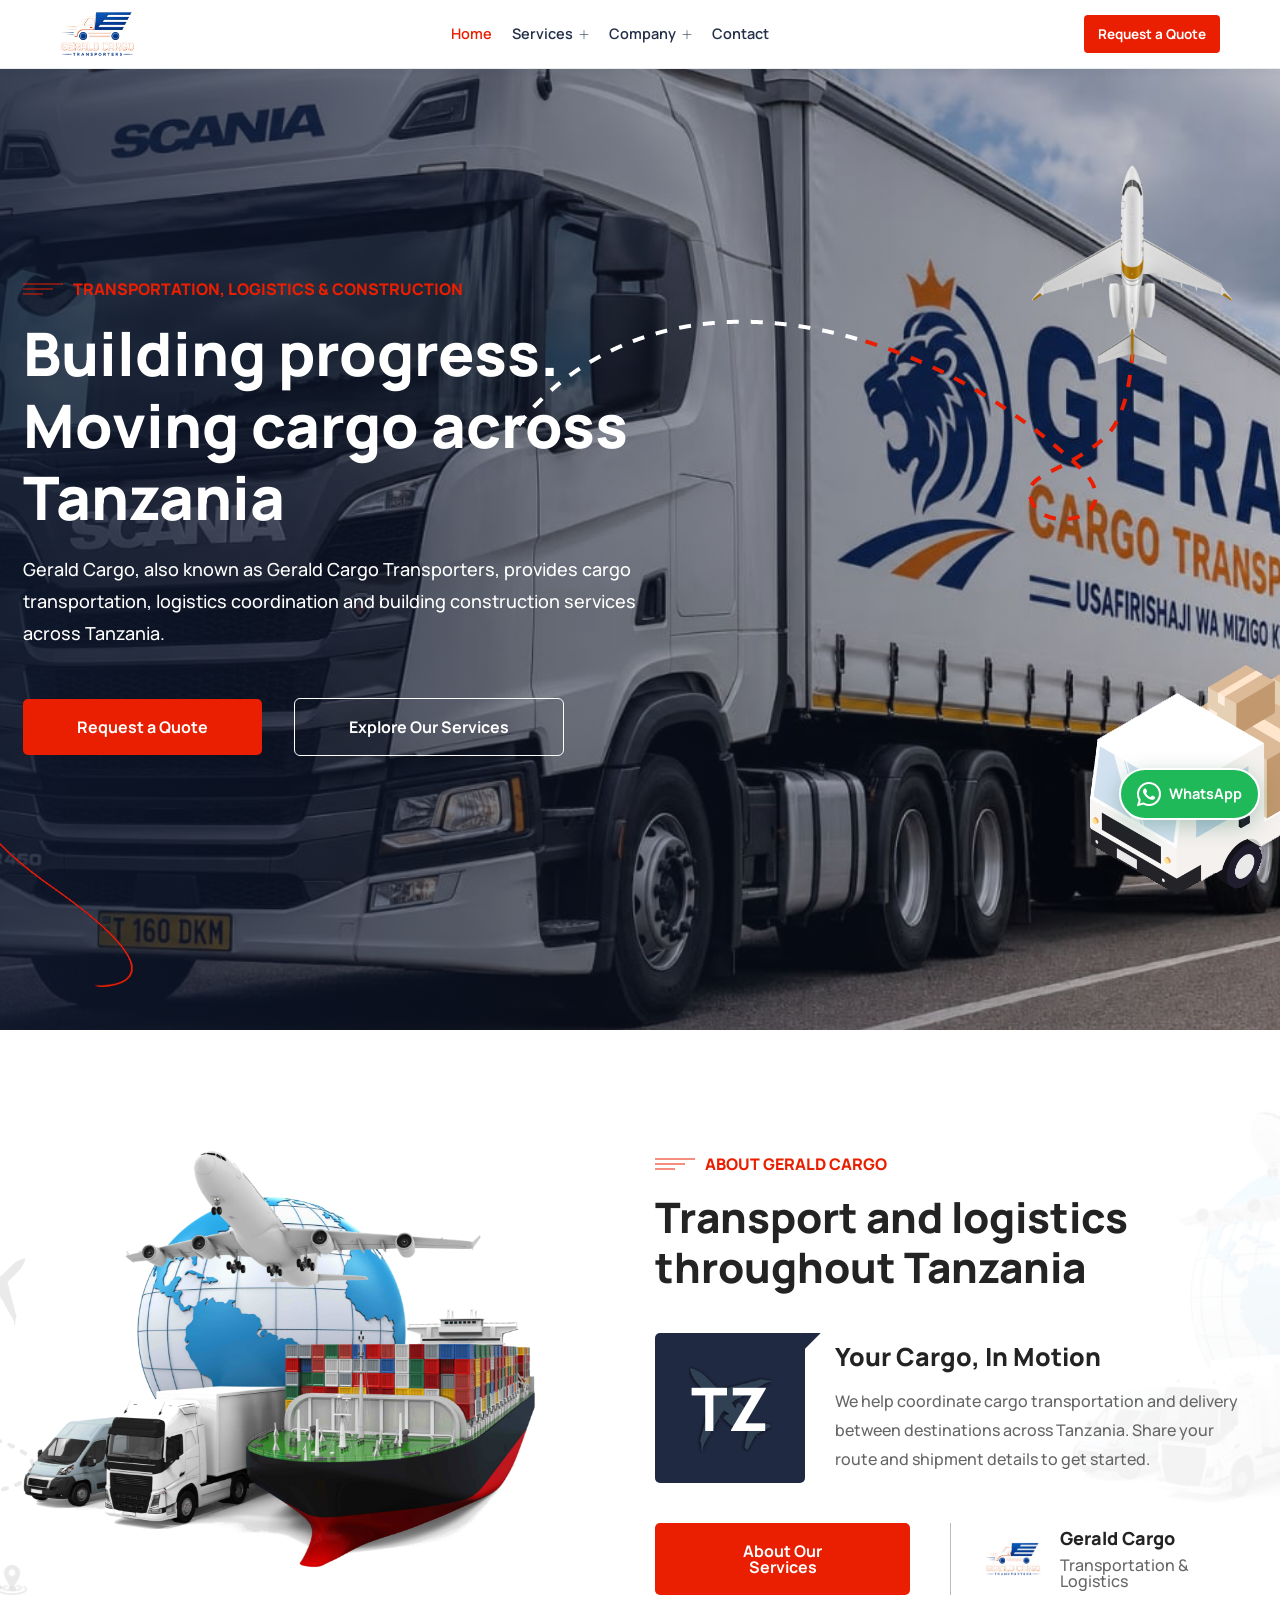
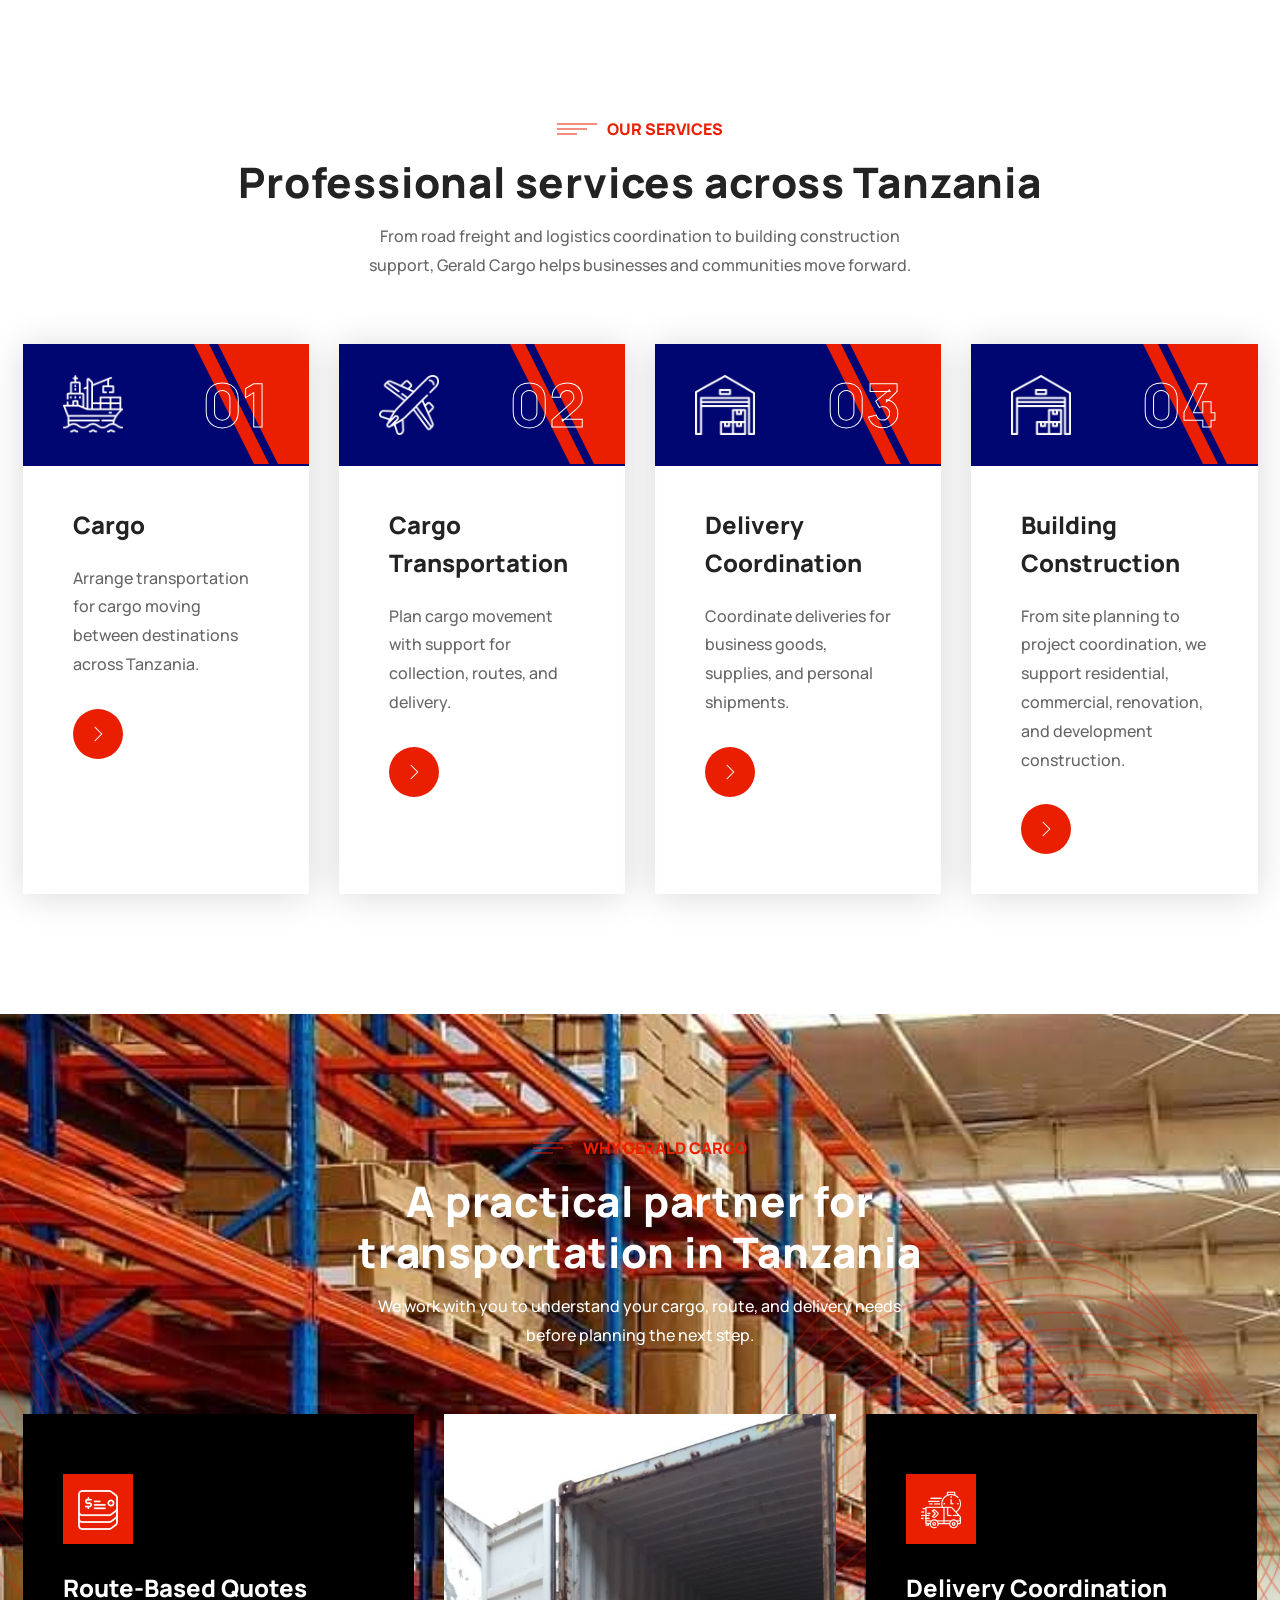
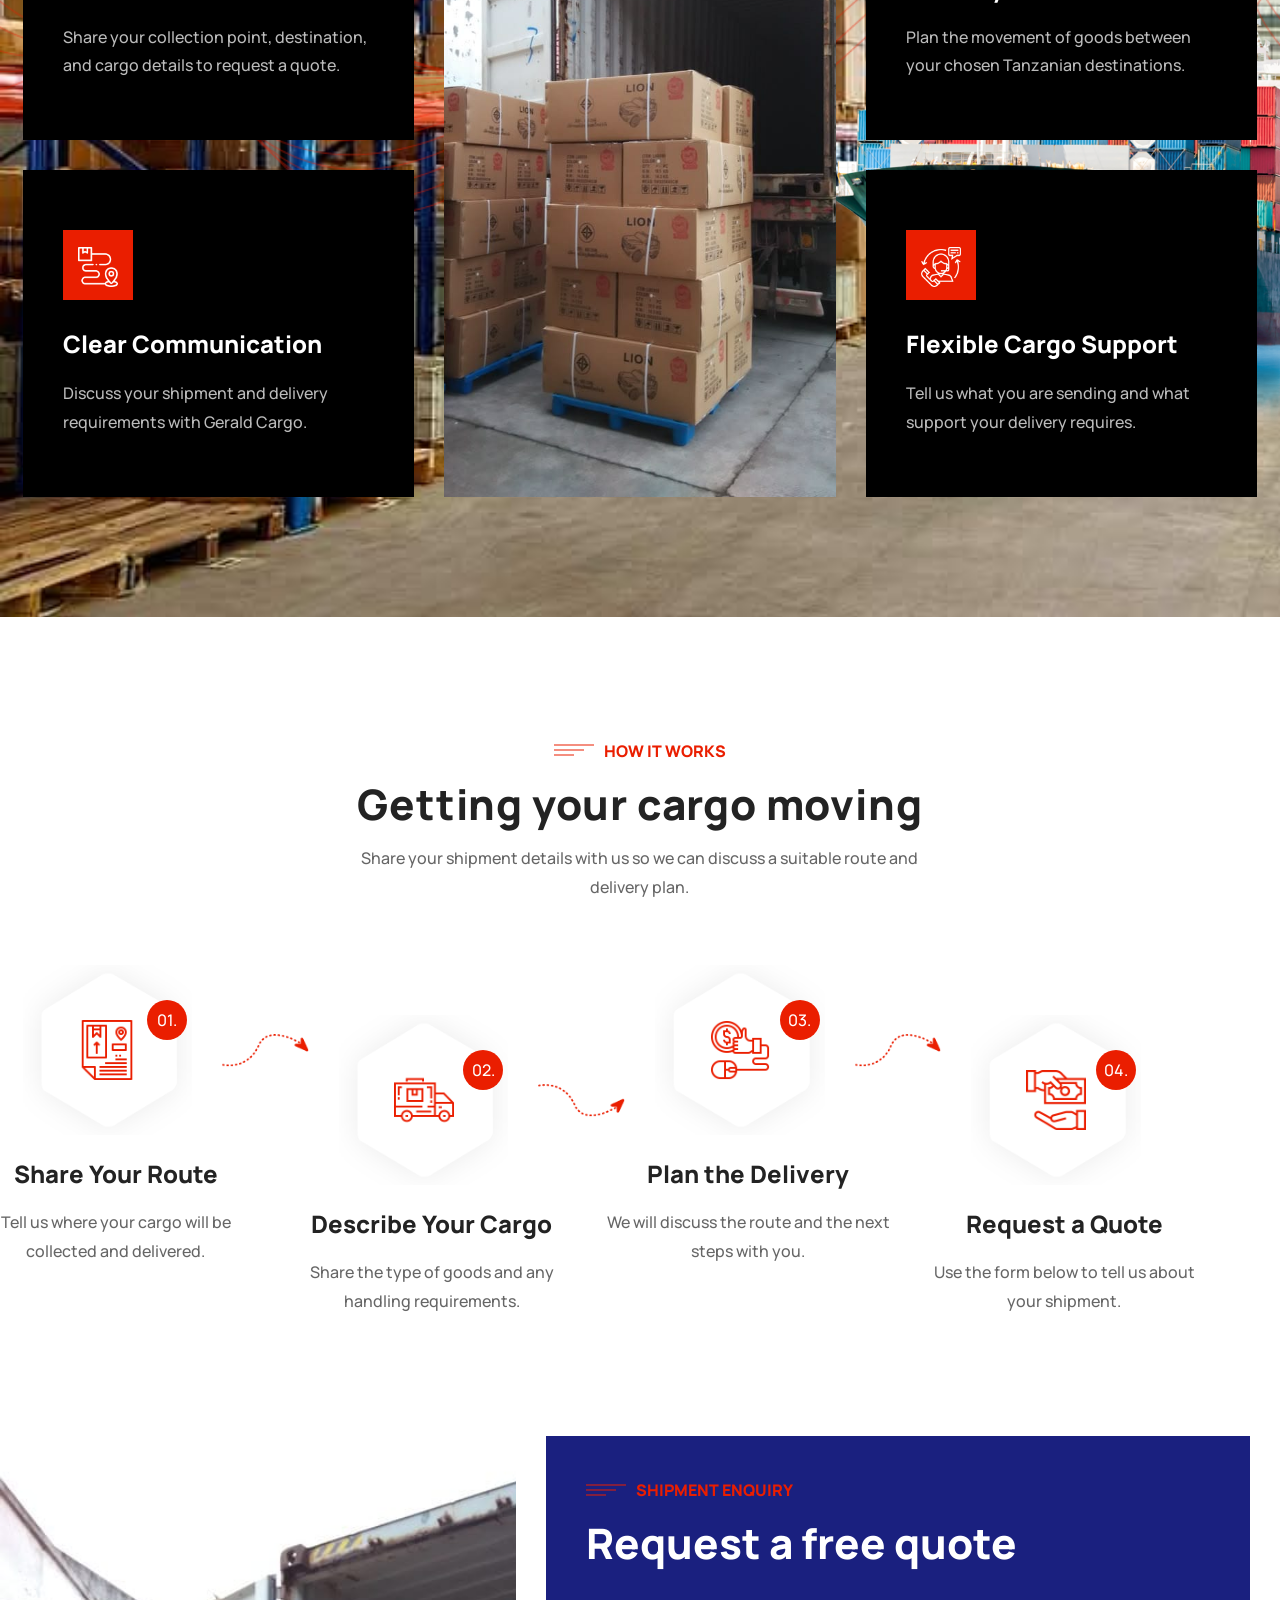
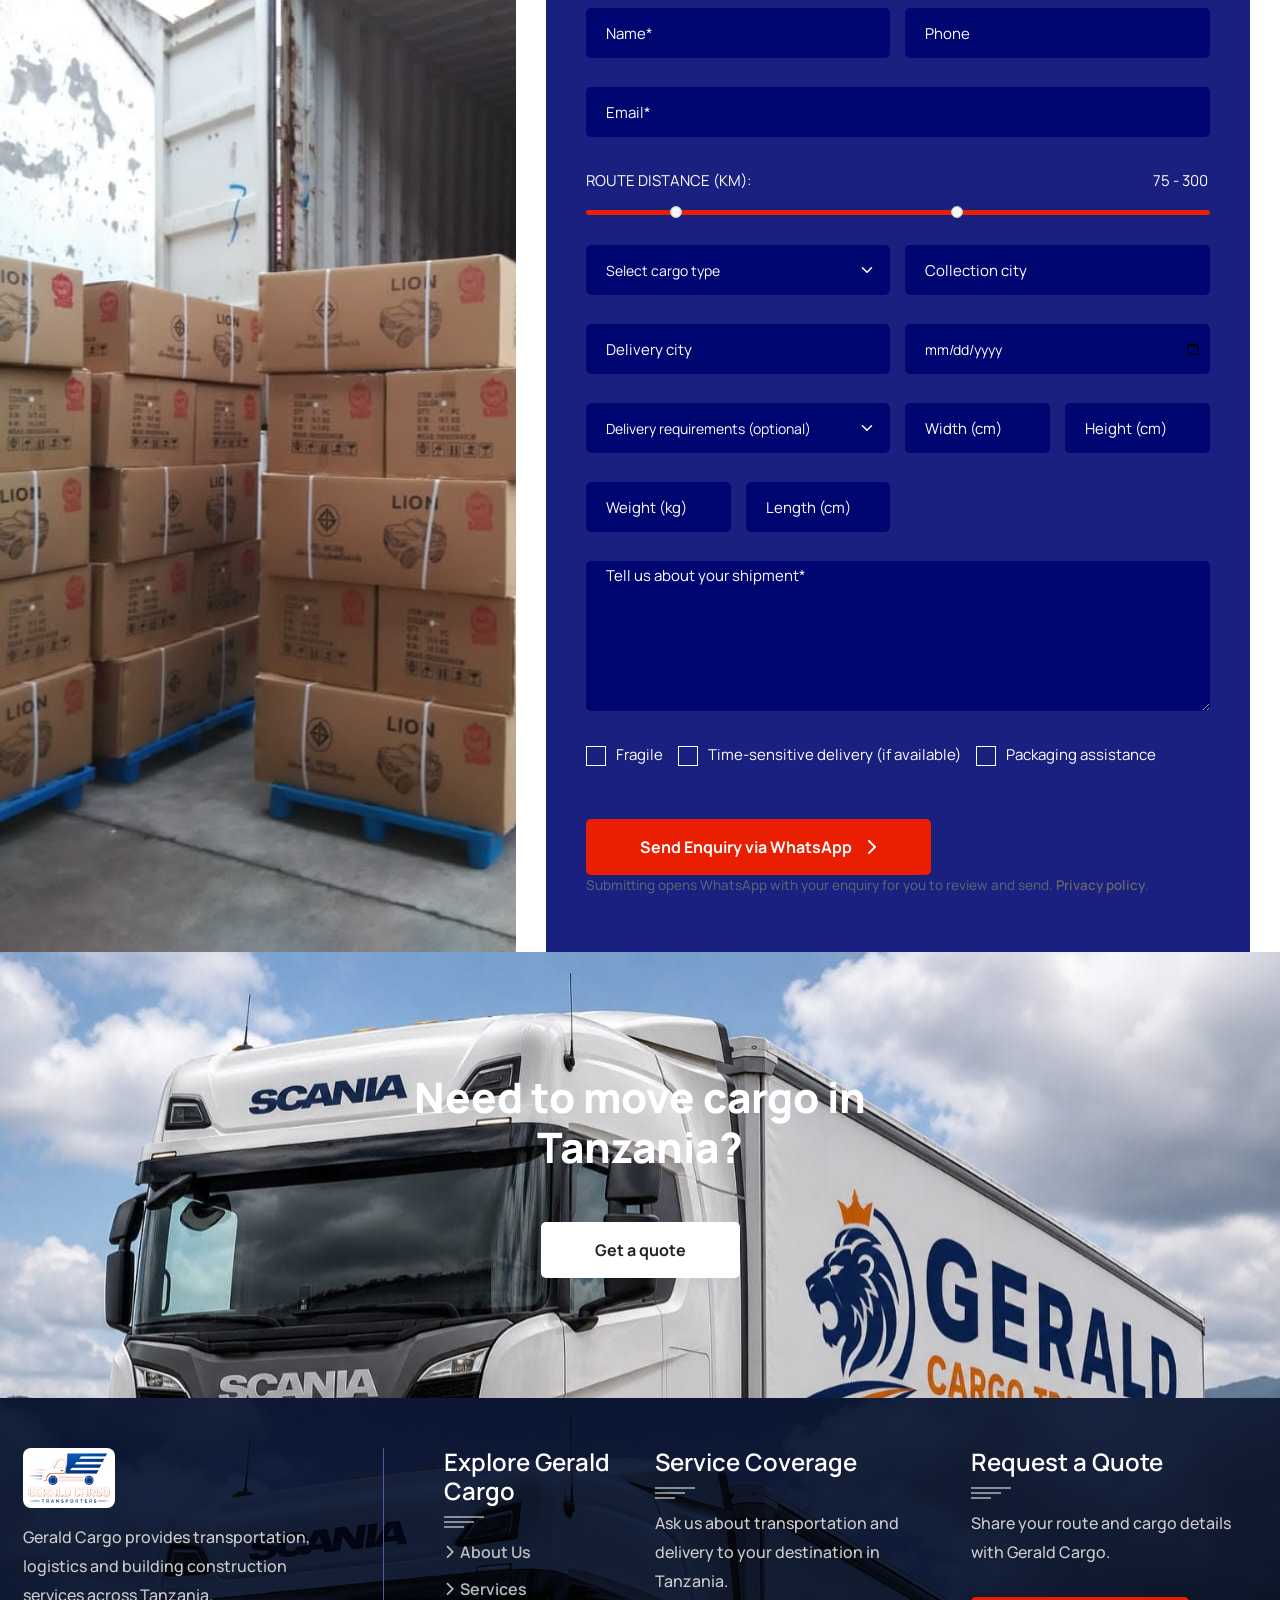
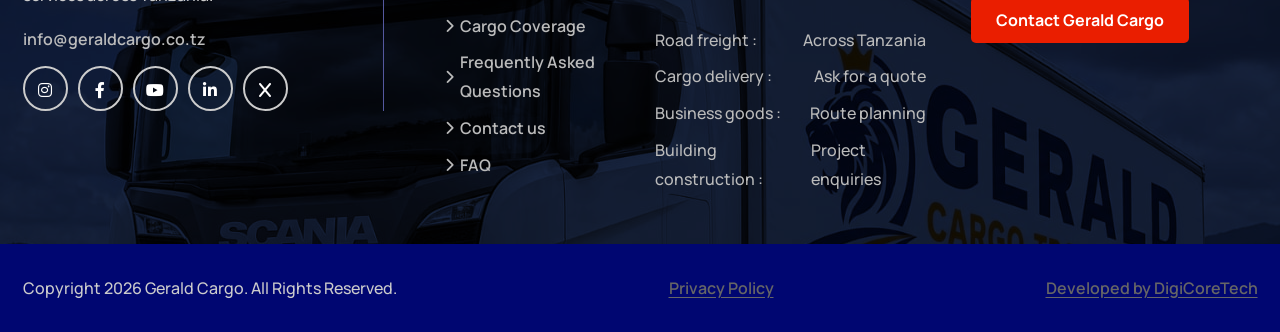
==== commit a429c647: "Improve Gerald Cargo search signals Clarify the Gerald Cargo and Gerald Cargo Transporters relations" ====
--- a/index.html
+++ b/index.html
@@ -4,22 +4,22 @@
 <head>	
 	<meta charset="utf-8">
 	<meta http-equiv="x-ua-compatible" content="ie=edge">
-	<title>Gerald Cargo | Transport &amp; Construction in Tanzania</title>
-	<meta name="description" content="Gerald Cargo offers cargo transport, logistics coordination and building construction services across Tanzania. Request a quote today.">
+	<title>Gerald Cargo | Transporters, Logistics &amp; Construction in Tanzania</title>
+	<meta name="description" content="Gerald Cargo, also known as Gerald Cargo Transporters, provides cargo transport, logistics coordination and building construction services across Tanzania.">
 	<meta name="keywords" content="Gerald Cargo, Gerald Transporters, cargo transport Tanzania, transporters in Tanzania, logistics services Tanzania, building construction services Tanzania, freight delivery">
 	<meta name="viewport" content="width=device-width, initial-scale=1, shrink-to-fit=no">
 	<link rel="canonical" href="https://geraldtransporters.co.tz/">
 	<meta property="og:type" content="website">
 	<meta property="og:locale" content="en_TZ">
 	<meta property="og:site_name" content="Gerald Cargo">
-	<meta property="og:title" content="Gerald Cargo | Transport &amp; Construction in Tanzania">
-	<meta property="og:description" content="Dependable cargo transportation, logistics and building construction services across Tanzania.">
+	<meta property="og:title" content="Gerald Cargo | Transporters, Logistics &amp; Construction in Tanzania">
+	<meta property="og:description" content="Gerald Cargo, also known as Gerald Cargo Transporters, provides cargo transport, logistics and construction services across Tanzania.">
 	<meta property="og:url" content="https://geraldtransporters.co.tz/">
 	<meta property="og:image" content="https://geraldtransporters.co.tz/gerald%20images/herosection/WhatsApp%20Image%202026-11-17%20at%2012.14.42%20(1).jpeg">
 	<meta property="og:image:alt" content="Gerald Cargo transport and construction services in Tanzania">
 	<meta name="twitter:card" content="summary_large_image">
-	<meta name="twitter:title" content="Gerald Cargo | Transport &amp; Construction in Tanzania">
-	<meta name="twitter:description" content="Dependable cargo transportation, logistics and building construction services across Tanzania.">
+	<meta name="twitter:title" content="Gerald Cargo | Transporters, Logistics &amp; Construction in Tanzania">
+	<meta name="twitter:description" content="Gerald Cargo, also known as Gerald Cargo Transporters, provides cargo transport, logistics and construction services across Tanzania.">
 	<meta name="twitter:image" content="https://geraldtransporters.co.tz/gerald%20images/herosection/WhatsApp%20Image%202026-11-17%20at%2012.14.42%20(1).jpeg">
 	<script type="application/ld+json">
 	{
@@ -29,10 +29,19 @@
 		"name": "Gerald Cargo",
 		"legalName": "Gerald Cargo",
 		"alternateName": "Gerald Cargo Transporters",
+		"description": "Gerald Cargo, also known as Gerald Cargo Transporters, provides cargo transportation, logistics coordination and building construction services across Tanzania.",
 		"url": "https://geraldtransporters.co.tz/",
 		"logo": "https://geraldtransporters.co.tz/assets/img/gerald-logo.png",
 		"email": "info@geraldcargo.co.tz",
 		"telephone": ["+255752321546", "+255713023287", "+255766223399"],
+		"contactPoint": {
+			"@type": "ContactPoint",
+			"telephone": "+255752321546",
+			"email": "info@geraldcargo.co.tz",
+			"contactType": "customer service",
+			"areaServed": "TZ",
+			"url": "https://geraldtransporters.co.tz/contact.html"
+		},
 		"sameAs": [
 			"https://www.instagram.com/geraldcargotransporters/?hl=en",
 			"https://www.facebook.com/p/Gerald-Cargo-100091846751009/",
@@ -56,6 +65,19 @@
 		]
 	}
 	</script>
+	<script type="application/ld+json">
+	{
+		"@context": "https://schema.org",
+		"@type": "WebSite",
+		"@id": "https://geraldtransporters.co.tz/#website",
+		"url": "https://geraldtransporters.co.tz/",
+		"name": "Gerald Cargo",
+		"alternateName": "Gerald Cargo Transporters",
+		"publisher": {
+			"@id": "https://geraldtransporters.co.tz/#organization"
+		}
+	}
+	</script>
 	<link rel="preload" as="image" href="gerald%20images/herosection/WhatsApp%20Image%202026-11-17%20at%2012.14.42%20(1).jpeg">
 
 	<!-- Place favicon.ico in the root directory -->
@@ -73,7 +95,7 @@
 	<link href="assets/css/swiper-bundle.min.css" rel="stylesheet" />
 	<link href="assets/css/jquery-ui.css" rel="stylesheet" />
 	<link href="assets/style.css" rel="stylesheet">
-	<link href="assets/css/perf-fixes.css?v=12" rel="stylesheet">
+	<link href="assets/css/perf-fixes.css?v=13" rel="stylesheet">
 <link href="assets/css/responsive.css?v=6" rel="stylesheet" />
 	<!-- ========== End Stylesheet ========== -->
 	
@@ -215,7 +237,7 @@
 											Building progress. <br /> Moving cargo across Tanzania
 										</h1>
 										<p class="mb-40">
-											Gerald Cargo delivers professional transportation and logistics solutions while supporting building construction projects across Tanzania. We coordinate cargo movement and construction requirements with practical, dependable service.
+											Gerald Cargo, also known as Gerald Cargo Transporters, provides cargo transportation, logistics coordination and building construction services across Tanzania.
 										</p>
 										<div class="hero-btn">
 											<a href="contact.html" class="btn-1 btn-md">
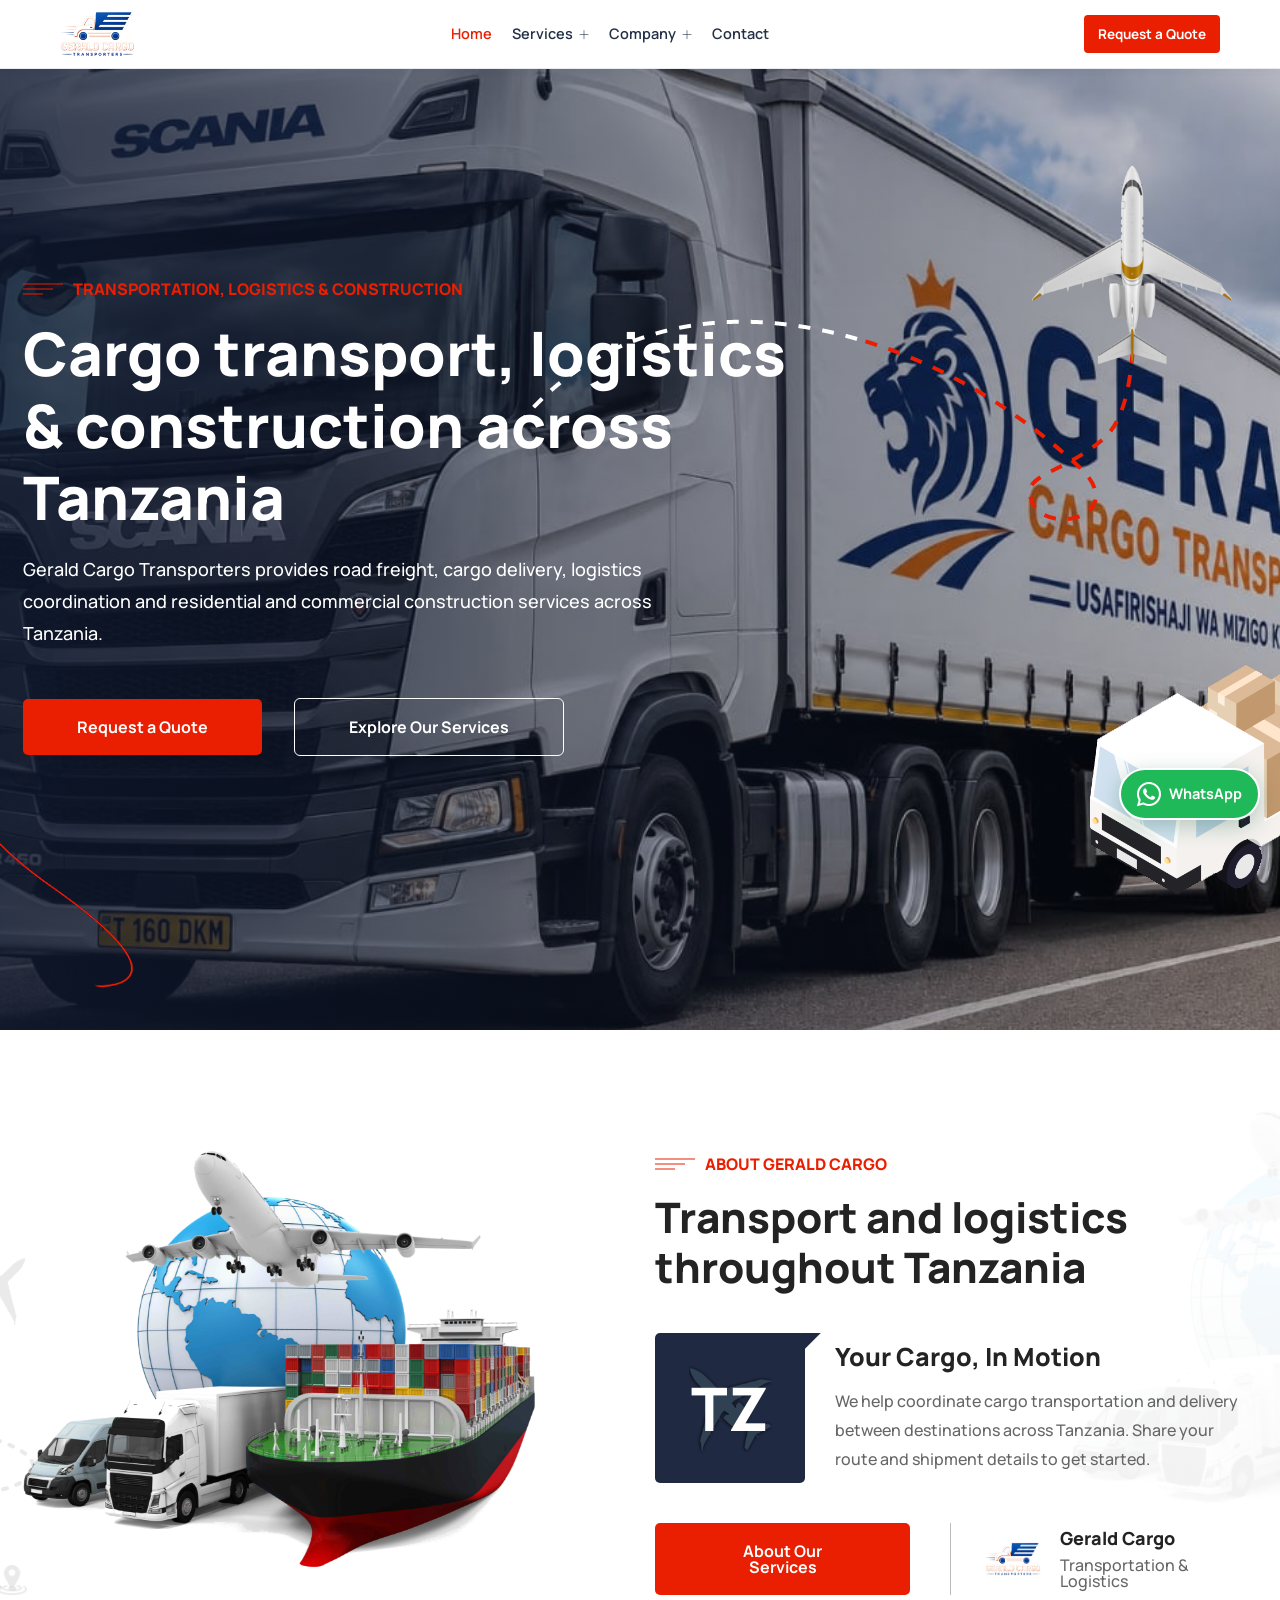
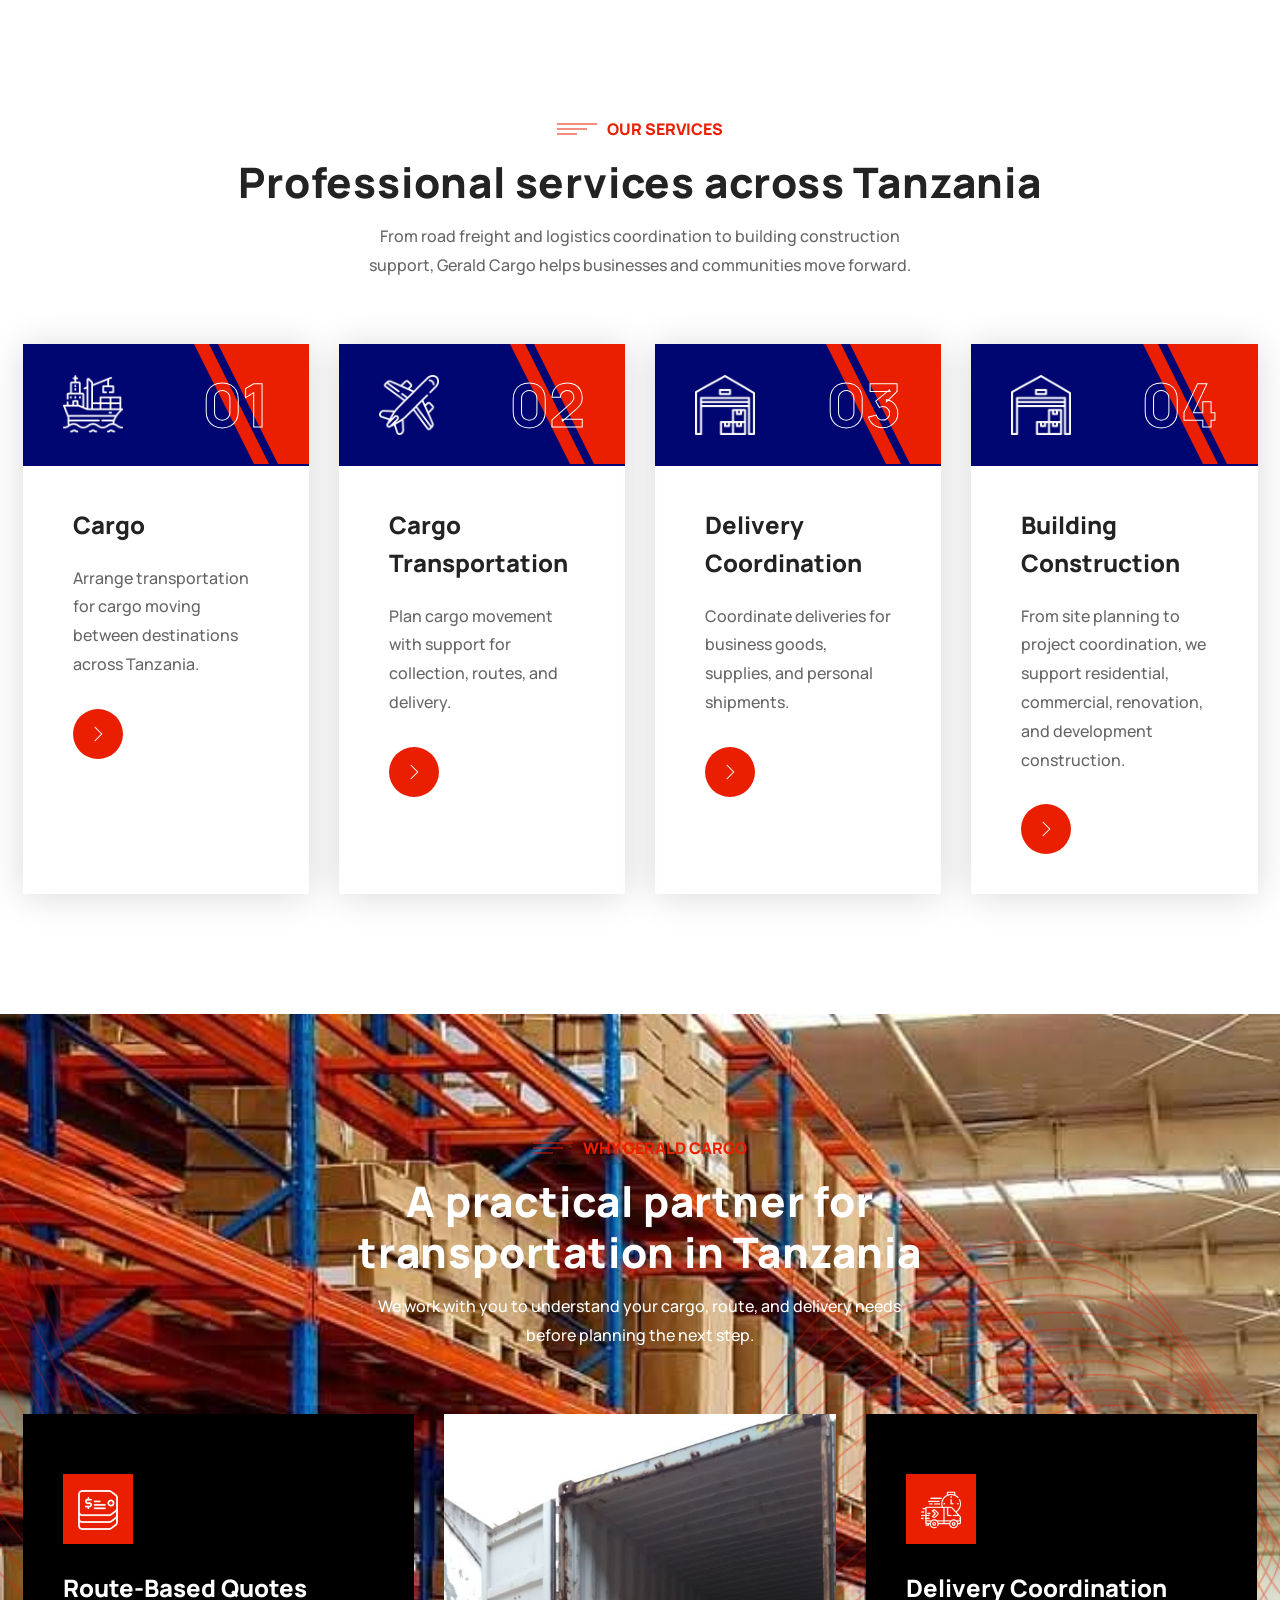
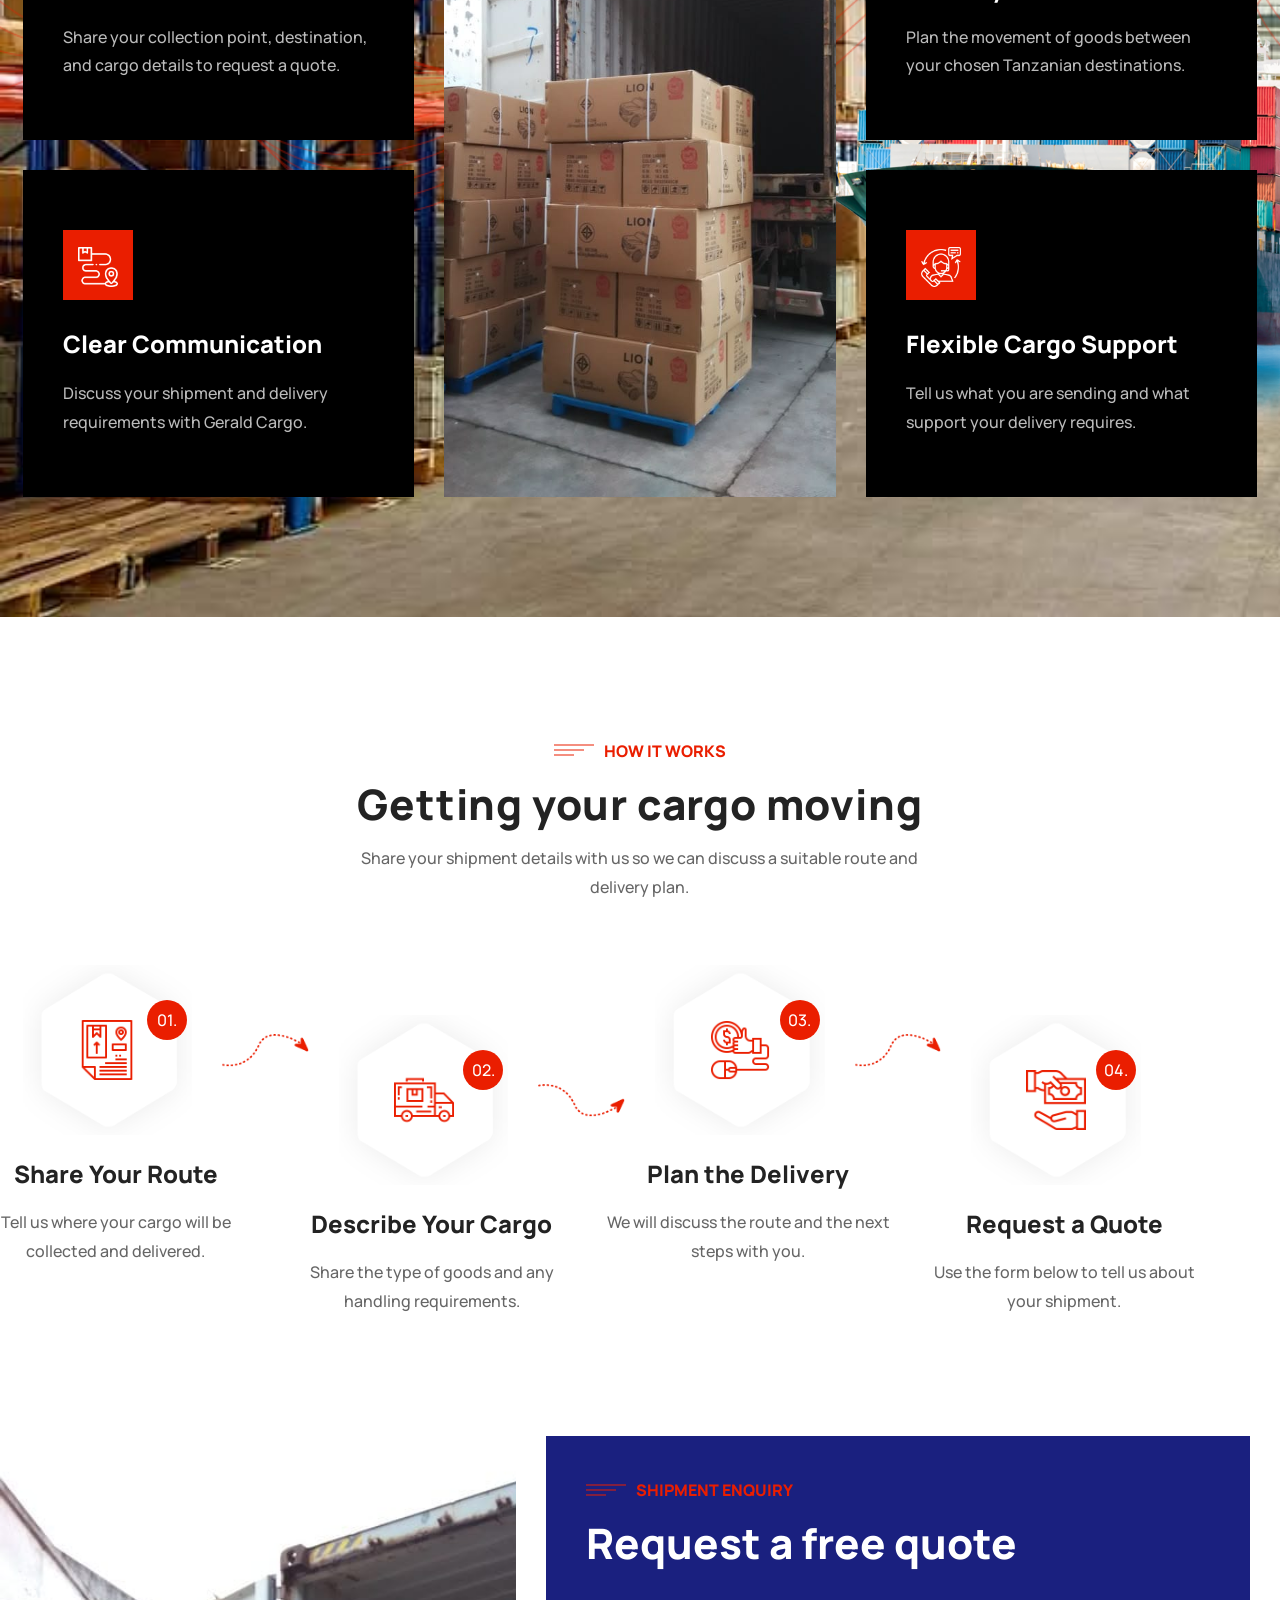
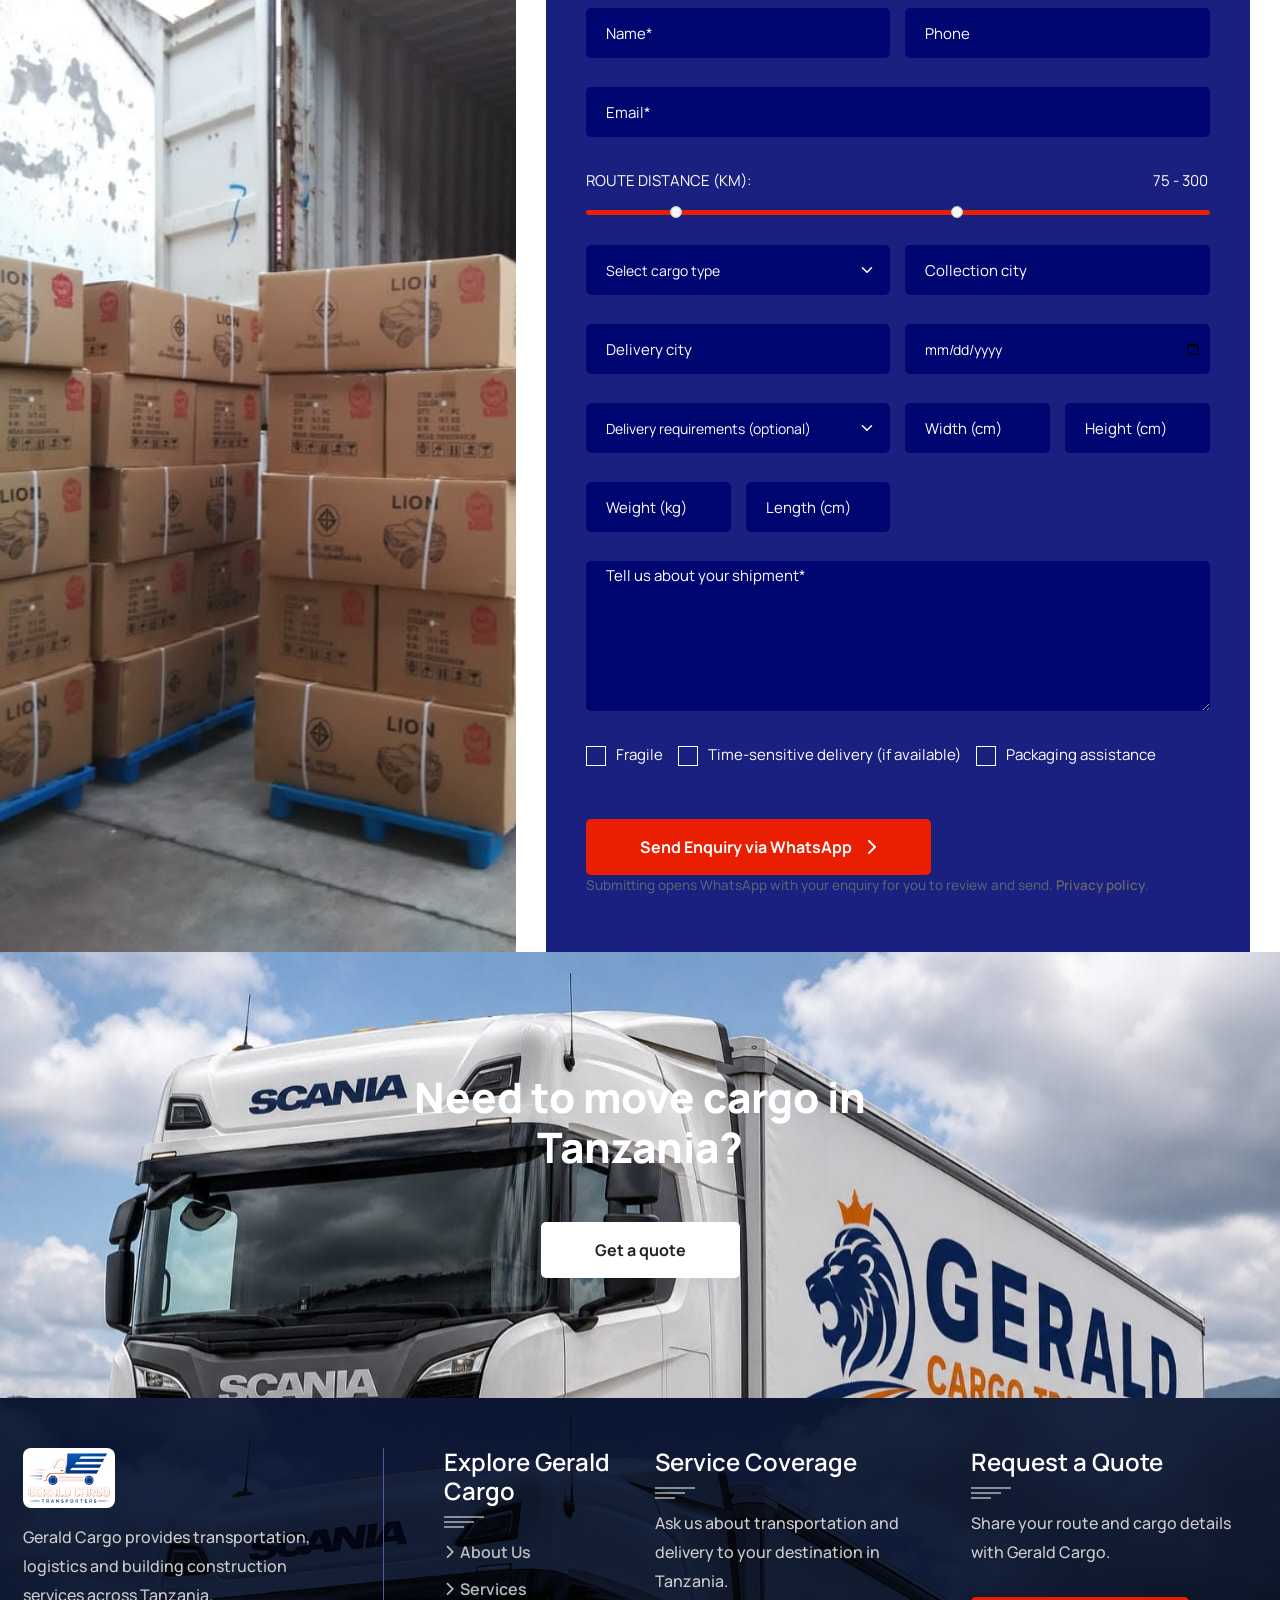
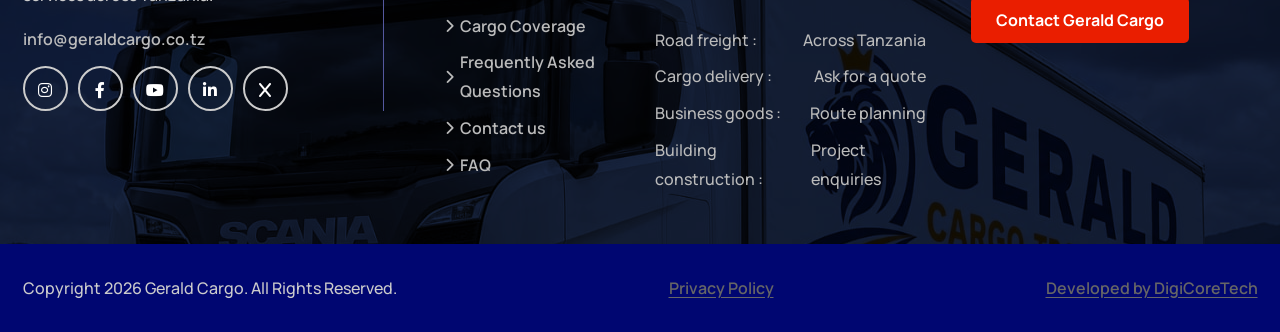
==== commit 97edce02: "Improve SEO metadata and site discovery Refine page titles, descriptions, headings and structured da" ====
--- a/index.html
+++ b/index.html
@@ -4,23 +4,27 @@
 <head>	
 	<meta charset="utf-8">
 	<meta http-equiv="x-ua-compatible" content="ie=edge">
-	<title>Gerald Cargo | Transporters, Logistics &amp; Construction in Tanzania</title>
-	<meta name="description" content="Gerald Cargo, also known as Gerald Cargo Transporters, provides cargo transport, logistics coordination and building construction services across Tanzania.">
+	<title>Cargo Transport &amp; Logistics Tanzania | Gerald Cargo</title>
+	<meta name="description" content="Gerald Cargo Transporters provides cargo transport, road freight, logistics coordination and building construction services across Tanzania. Request a quote.">
 	<meta name="keywords" content="Gerald Cargo, Gerald Transporters, cargo transport Tanzania, transporters in Tanzania, logistics services Tanzania, building construction services Tanzania, freight delivery">
 	<meta name="viewport" content="width=device-width, initial-scale=1, shrink-to-fit=no">
+	<meta name="theme-color" content="#123c32">
 	<link rel="canonical" href="https://geraldtransporters.co.tz/">
+	<link rel="manifest" href="/manifest.webmanifest">
+	<link rel="icon" type="image/svg+xml" href="assets/img/logo/gerad-cargo-icon.svg">
 	<meta property="og:type" content="website">
 	<meta property="og:locale" content="en_TZ">
 	<meta property="og:site_name" content="Gerald Cargo">
-	<meta property="og:title" content="Gerald Cargo | Transporters, Logistics &amp; Construction in Tanzania">
-	<meta property="og:description" content="Gerald Cargo, also known as Gerald Cargo Transporters, provides cargo transport, logistics and construction services across Tanzania.">
+	<meta property="og:title" content="Cargo Transport &amp; Logistics Tanzania | Gerald Cargo">
+	<meta property="og:description" content="Cargo transport, road freight, logistics coordination and building construction services across Tanzania. Request a quote from Gerald Cargo.">
 	<meta property="og:url" content="https://geraldtransporters.co.tz/">
 	<meta property="og:image" content="https://geraldtransporters.co.tz/gerald%20images/herosection/WhatsApp%20Image%202026-11-17%20at%2012.14.42%20(1).jpeg">
 	<meta property="og:image:alt" content="Gerald Cargo transport and construction services in Tanzania">
 	<meta name="twitter:card" content="summary_large_image">
-	<meta name="twitter:title" content="Gerald Cargo | Transporters, Logistics &amp; Construction in Tanzania">
-	<meta name="twitter:description" content="Gerald Cargo, also known as Gerald Cargo Transporters, provides cargo transport, logistics and construction services across Tanzania.">
+	<meta name="twitter:title" content="Cargo Transport &amp; Logistics Tanzania | Gerald Cargo">
+	<meta name="twitter:description" content="Cargo transport, road freight, logistics coordination and building construction services across Tanzania. Request a quote from Gerald Cargo.">
 	<meta name="twitter:image" content="https://geraldtransporters.co.tz/gerald%20images/herosection/WhatsApp%20Image%202026-11-17%20at%2012.14.42%20(1).jpeg">
+	<meta name="twitter:image:alt" content="Gerald Cargo transport and construction services in Tanzania">
 	<script type="application/ld+json">
 	{
 		"@context": "https://schema.org",
@@ -96,7 +100,7 @@
 	<link href="assets/css/jquery-ui.css" rel="stylesheet" />
 	<link href="assets/style.css" rel="stylesheet">
 	<link href="assets/css/perf-fixes.css?v=13" rel="stylesheet">
-<link href="assets/css/responsive.css?v=6" rel="stylesheet" />
+<link href="assets/css/responsive.css?v=7" rel="stylesheet" />
 	<!-- ========== End Stylesheet ========== -->
 	
 </head>
@@ -123,7 +127,7 @@
 				<img src="assets/img/bg/bg-nav.png" alt="" class="navbar-bar-shape">
 				<div class="navbar-container">
 					<div class="navbar-extra-logo">
-						<a href="index.html">
+						<a href="/">
 							<img src="assets/img/gerald-logo.png" class="logo-outside" alt="Gerald Cargo logo">
 						</a>
 					</div>
@@ -153,7 +157,7 @@
 						</div>
 						<div class="navbar-menu-opt">
 							<div class="navbar-brand-tog">
-								<a class="navbar-brand g-nop" href="index.html">
+								<a class="navbar-brand g-nop" href="/">
 									<img src="assets/img/gerald-logo.png" class="logo-display" alt="Gerald Cargo logo">
 									<img src="assets/img/gerald-logo.png" class="logo-scrolled" alt="Gerald Cargo logo">
 								</a>
@@ -162,12 +166,12 @@
 								</button>
 							</div>
 							<div class="collapse navbar-collapse justify-content-md-between">
-								<a class="navbar-brand nop" href="index.html">
+								<a class="navbar-brand nop" href="/">
 									<img src="assets/img/gerald-logo.png" class="logo-display" alt="Gerald Cargo logo">
 									<img src="assets/img/gerald-logo.png" class="logo-scrolled" alt="Gerald Cargo logo">
 								</a>
 								<ul class="navbar-nav navbar-mobile justify-content-md-center w-100">
-									<li class="nav-item"><a class="nav-link" href="index.html" aria-current="page">Home</a></li>
+									<li class="nav-item"><a class="nav-link" href="/" aria-current="page">Home</a></li>
 									<li class="nav-item dropdown fadeup">
 										<a class="nav-link" href="service.html">Services <i class="ti-plus"></i></a>
 										<ul class="navbar-nav">
@@ -234,10 +238,10 @@
 											Transportation, logistics &amp; construction
 										</span>
 										<h1 class="hero-title">
-											Building progress. <br /> Moving cargo across Tanzania
+											Cargo transport, logistics &amp; construction across Tanzania
 										</h1>
 										<p class="mb-40">
-											Gerald Cargo, also known as Gerald Cargo Transporters, provides cargo transportation, logistics coordination and building construction services across Tanzania.
+											Gerald Cargo Transporters provides road freight, cargo delivery, logistics coordination and residential and commercial construction services across Tanzania.
 										</p>
 										<div class="hero-btn">
 											<a href="contact.html" class="btn-1 btn-md">
--- a/assets/css/responsive.css
+++ b/assets/css/responsive.css
@@ -759,24 +759,35 @@
 		font-size: 1.6rem;
 	}
 	
+	.about-phase-1 {
+		display: grid;
+		grid-template-columns: repeat(2, minmax(0, 1fr));
+		gap: 1.6rem;
+	}
+
+	.about-phase-1 img,
 	.about-phase-1 img:first-child {
-		margin-right: 30px;
+		width: 100%;
+		min-width: 0;
+		margin-right: 0;
 	}
 	
 	.about-right-2 {
 		padding-left: 0;
 	}
 	
-	.about-phase-1 {
-		display: flex;
-	}
-	
-	.about-phase-1 img {
+	.about-phase-2{
+		display: none;
+	}
+
+	.quote-form-footer {
+		align-items: stretch;
+		flex-direction: column;
+	}
+
+	.quote-form .contact-sub-btn,
+	.quote-form .btn-submit {
 		width: 100%;
-	}
-	
-	.about-phase-2{
-		display: none;
 	}
 	
 	.about-left-img .about-left-img-shape {
@@ -2744,4 +2755,3 @@
 		font-weight: 500;
 	}
 }
-
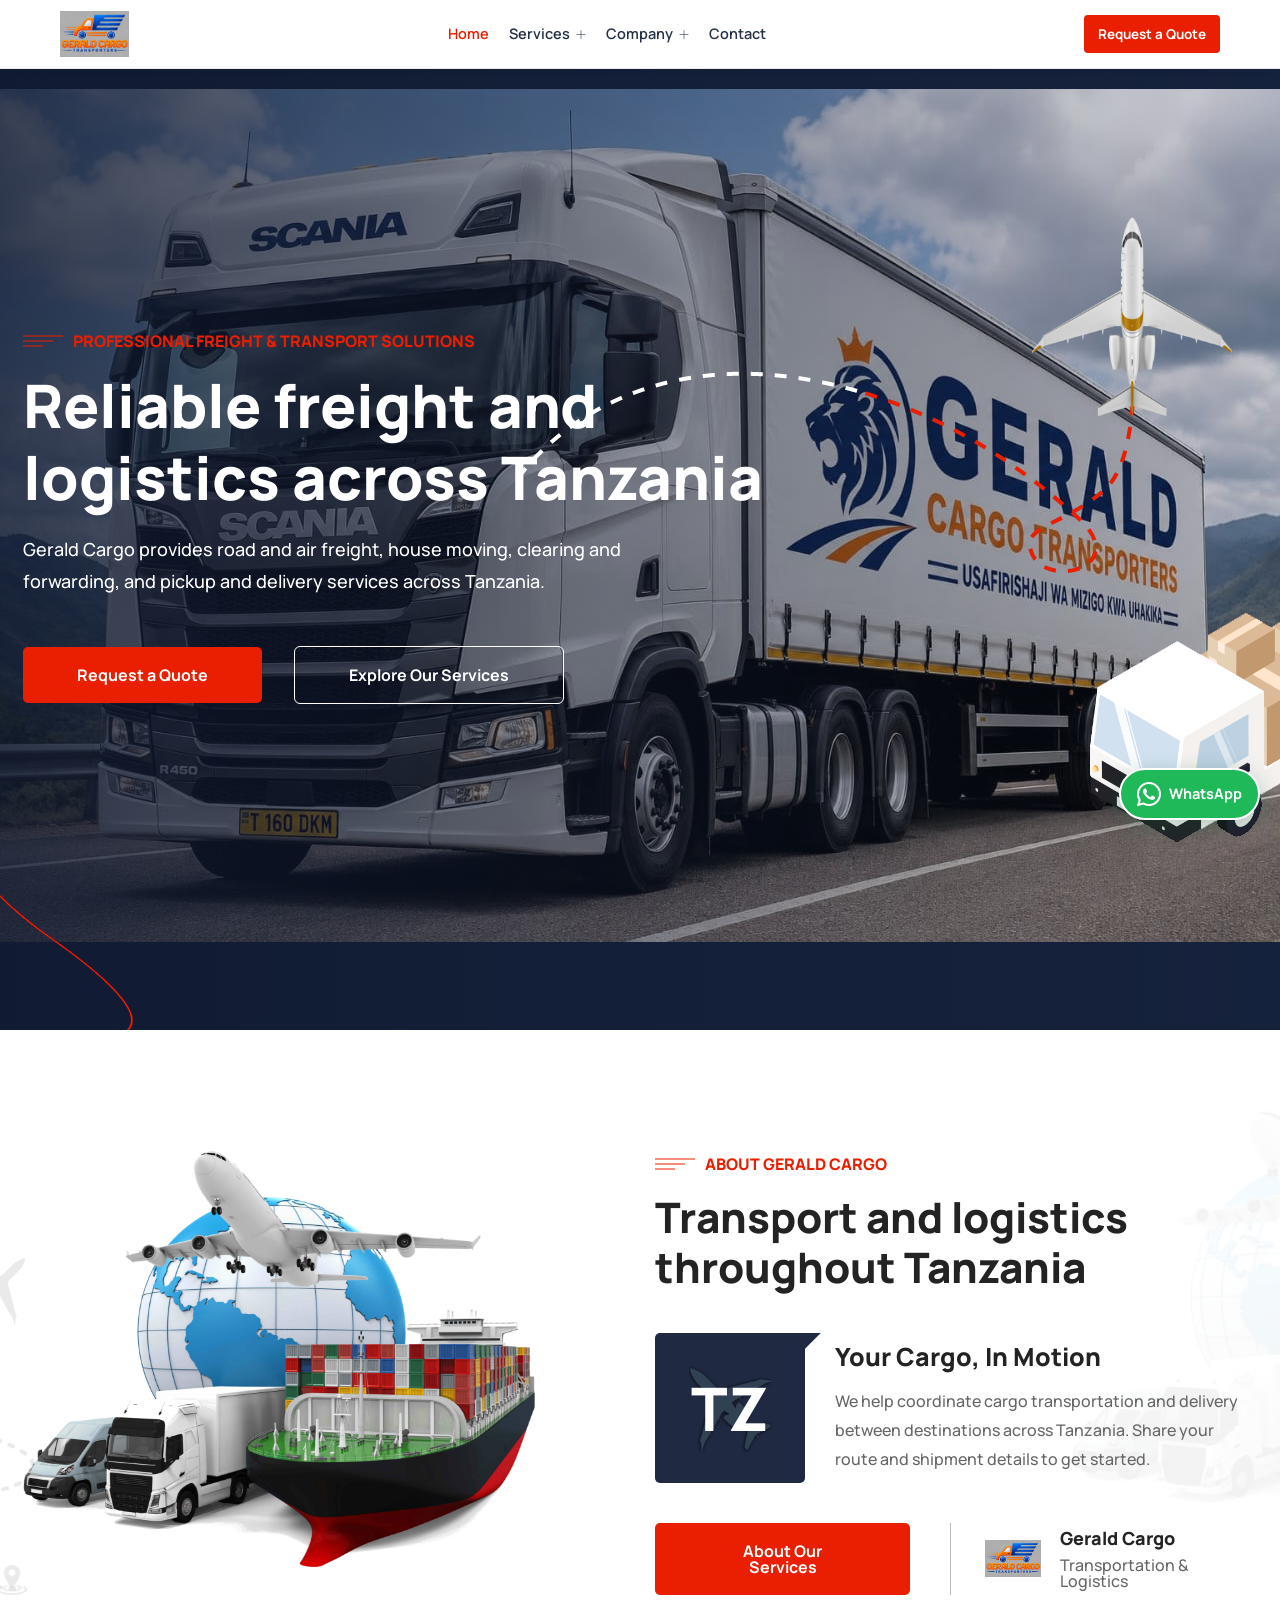
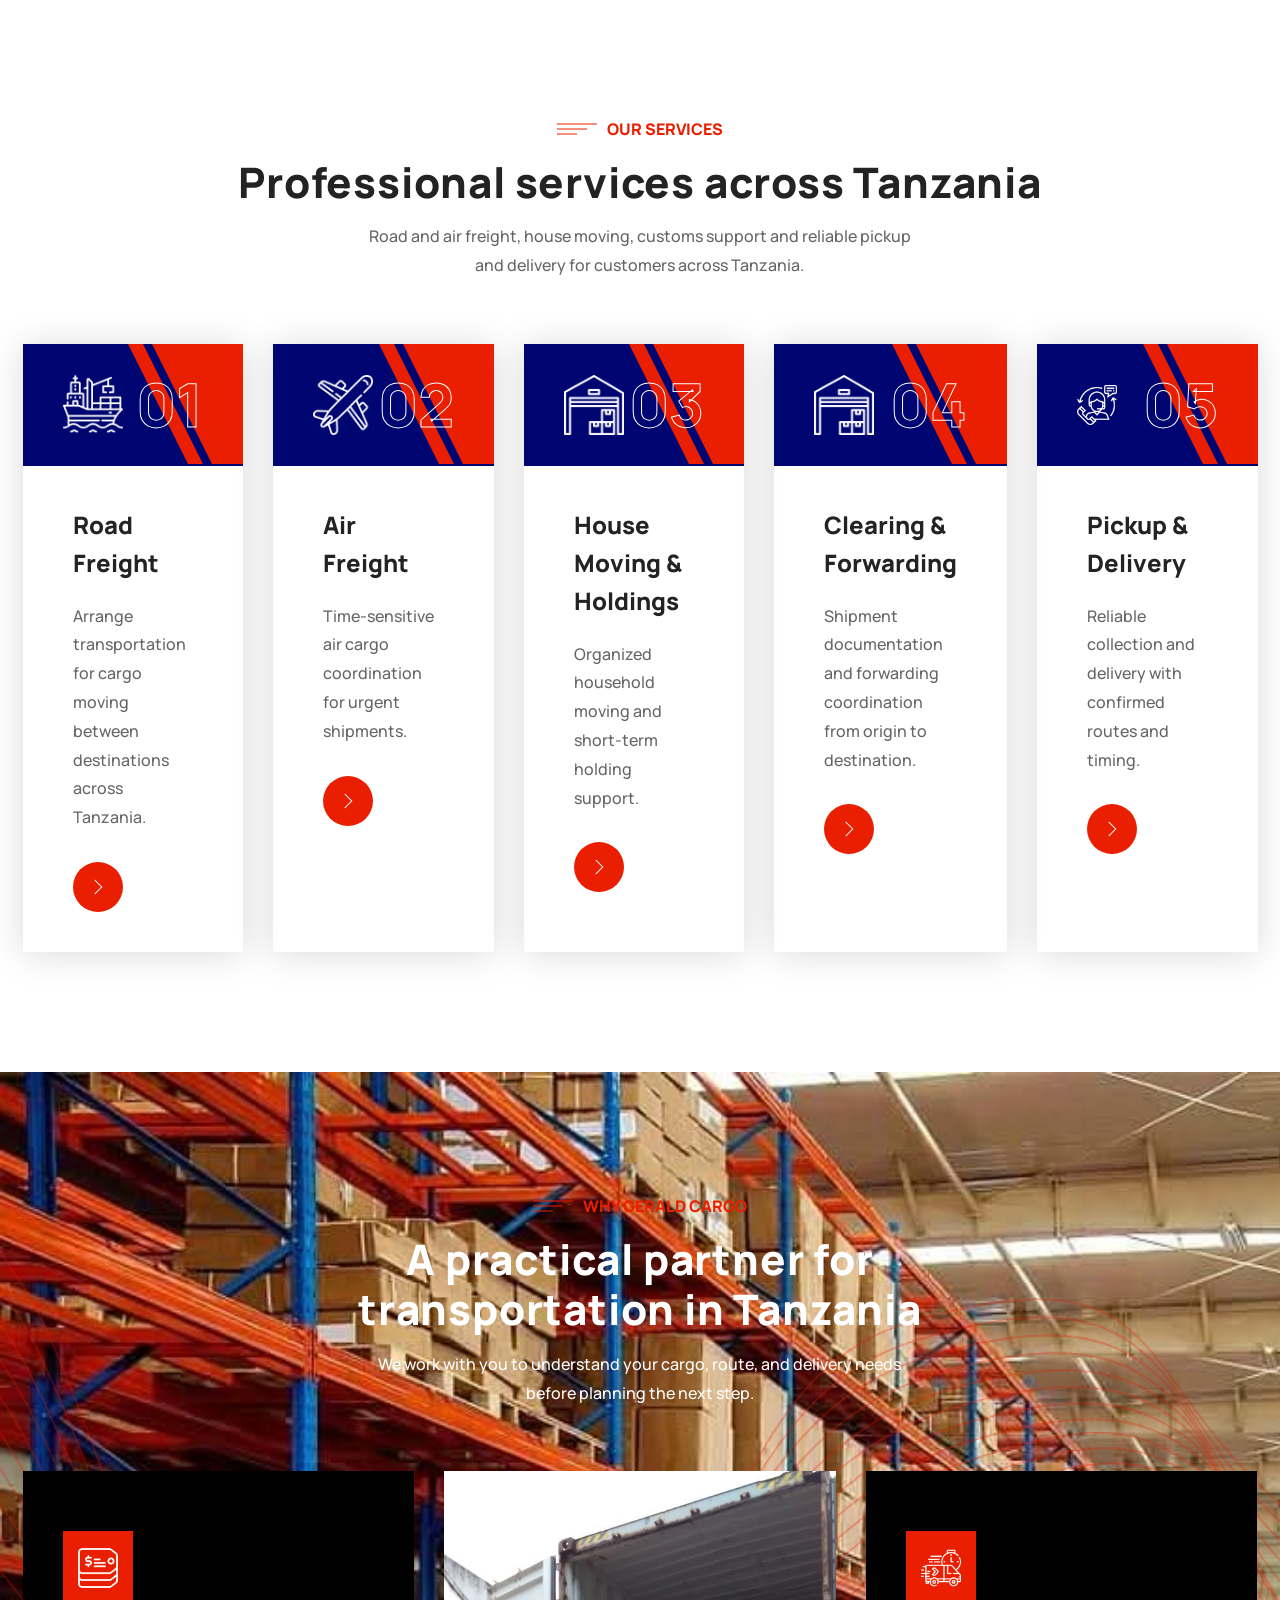
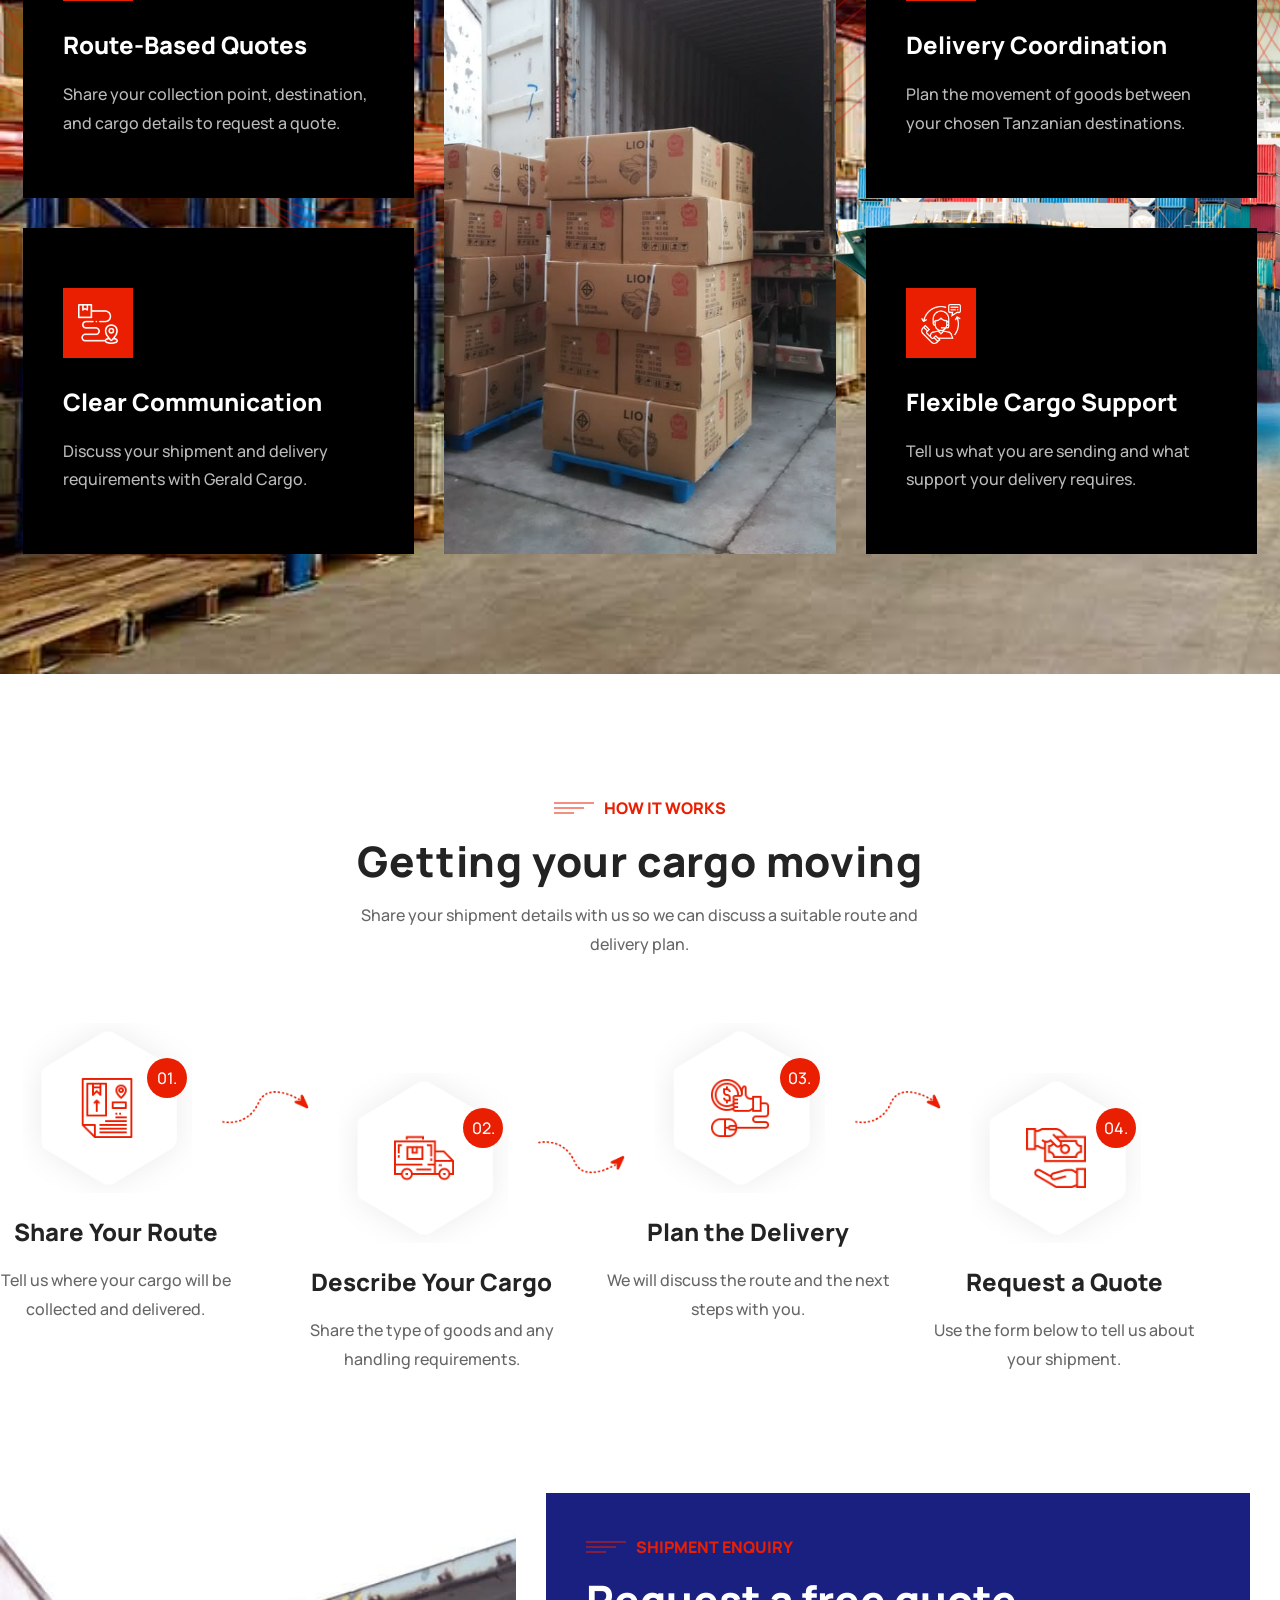
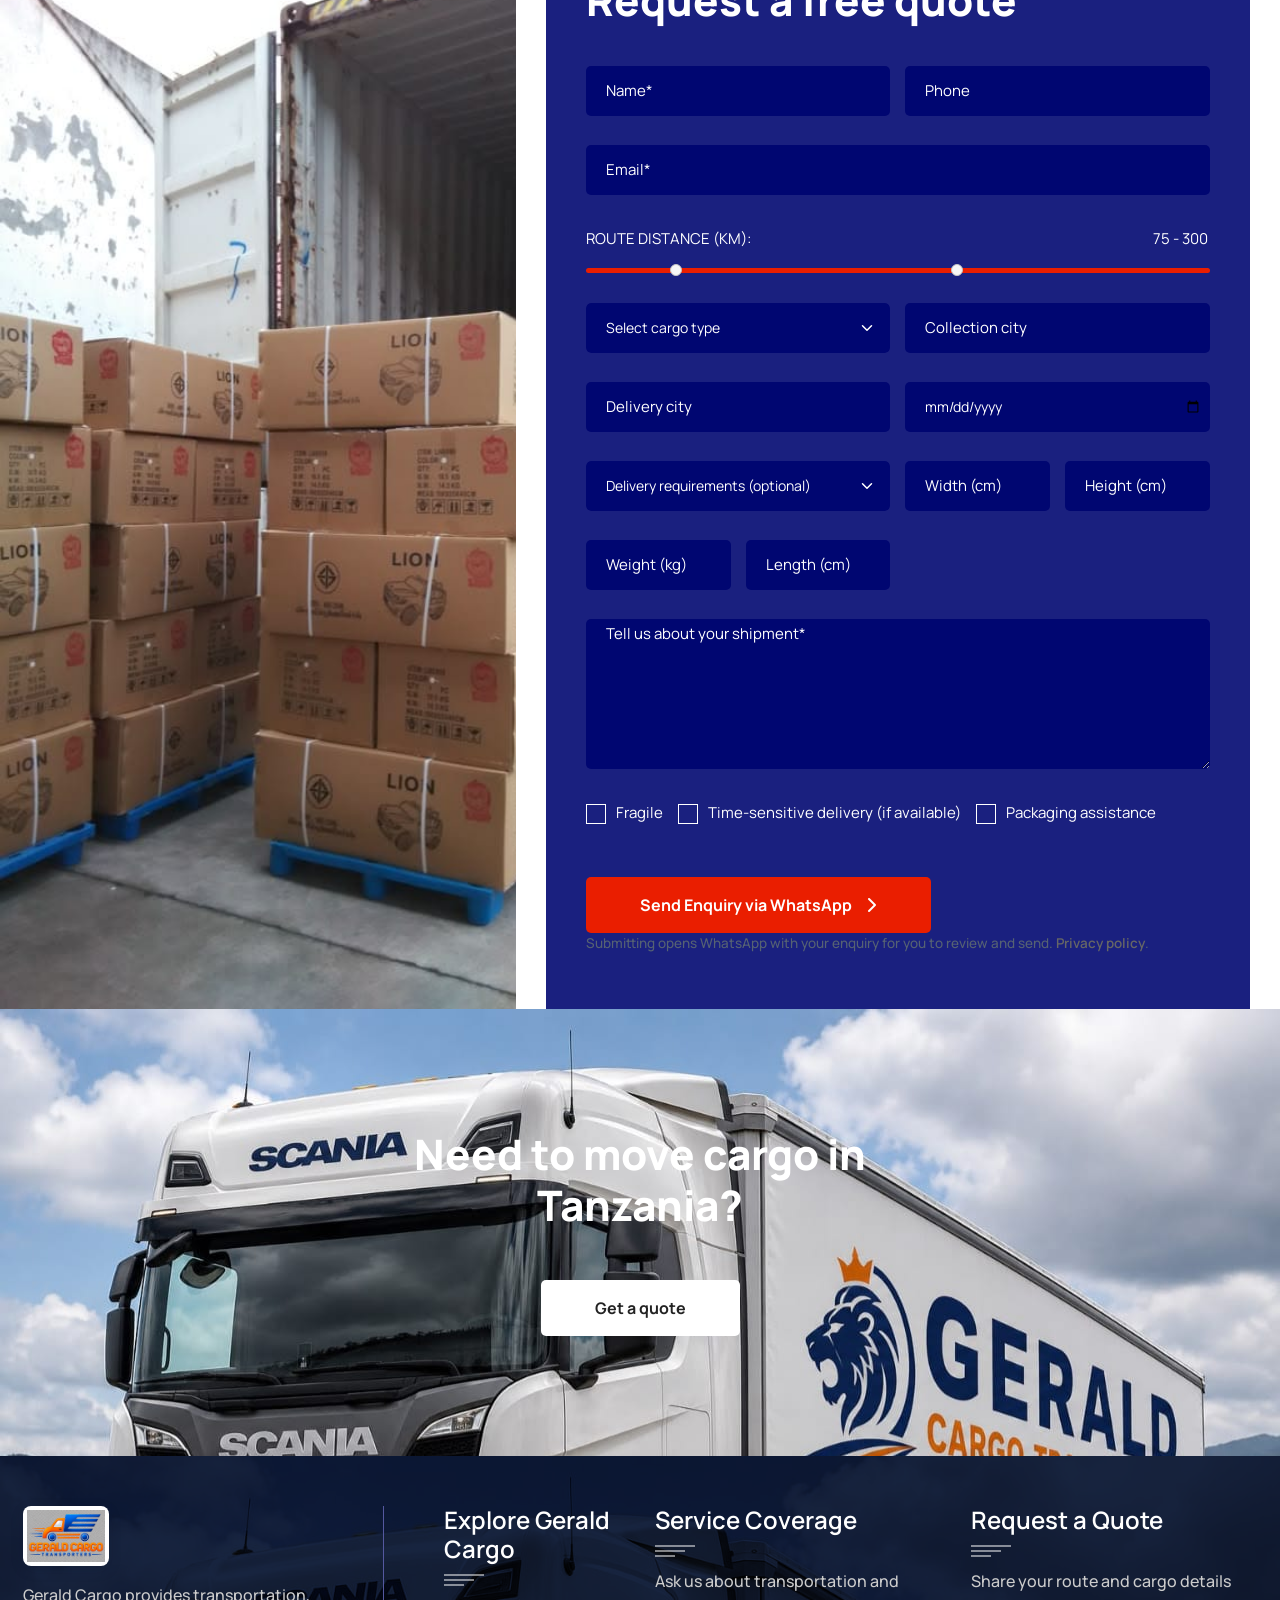
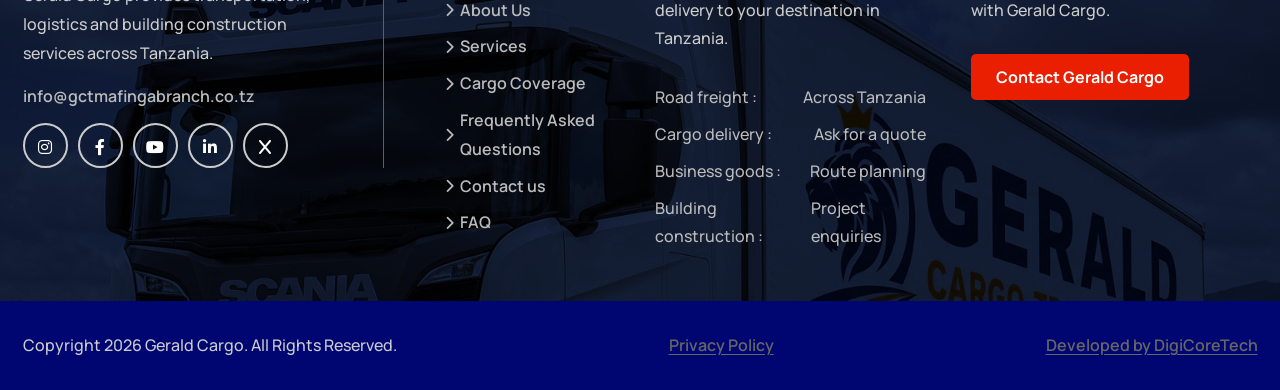
==== commit 6c9b0207: "Complete final website updates Co-authored-by: Copilot <223556219+Copilot@users.noreply.github.com>" ====
--- a/index.html
+++ b/index.html
@@ -36,12 +36,12 @@
 		"description": "Gerald Cargo, also known as Gerald Cargo Transporters, provides cargo transportation, logistics coordination and building construction services across Tanzania.",
 		"url": "https://geraldtransporters.co.tz/",
 		"logo": "https://geraldtransporters.co.tz/assets/img/gerald-logo.png",
-		"email": "info@geraldcargo.co.tz",
-		"telephone": ["+255752321546", "+255713023287", "+255766223399"],
+		"email": "info@gctmafingabranch.co.tz",
+		"telephone": ["+255752321546", "+255713023287", "+255717262699", "+255757359206", "+255769142225", "+255676742877", "+255791986868"],
 		"contactPoint": {
 			"@type": "ContactPoint",
 			"telephone": "+255752321546",
-			"email": "info@geraldcargo.co.tz",
+			"email": "info@gctmafingabranch.co.tz",
 			"contactType": "customer service",
 			"areaServed": "TZ",
 			"url": "https://geraldtransporters.co.tz/contact.html"
@@ -115,6 +115,19 @@
 			<span class="preloader-text">Gerald Cargo</span>
 			<div class="preloader-animation">
 			</div>
+			<div class="feature-box">
+				<div class="feature-icon-no">
+					<img src="assets/img/shape/p-1.png" class="feature-p-1" alt="">
+					<img src="assets/img/shape/p-2.png" class="feature-p-2" alt="">
+					<div class="feature-icon"><i><img src="assets/img/icon/icon-service-4.png" alt=""></i></div>
+					<div class="feature-no"><span>05</span></div>
+				</div>
+				<div class="feature-desc">
+					<h4 class="heading-4">Pickup &amp; Delivery</h4>
+					<p>Reliable collection and delivery with confirmed routes and timing.</p>
+					<a href="service.html#pickup-delivery" class="feature-btn"><i class="ti-angle-right"></i></a>
+				</div>
+			</div>
 		</div>
 	</div>
 	<!-- Start PreLoader-->
@@ -177,9 +190,10 @@
 										<ul class="navbar-nav">
 											<li class="nav-item"><a class="nav-link" href="service.html">All Services</a></li>
 											<li class="nav-item"><a class="nav-link" href="service.html#road-freight">Road Freight</a></li>
-											<li class="nav-item"><a class="nav-link" href="service.html#cargo-delivery">Cargo Delivery</a></li>
-											<li class="nav-item"><a class="nav-link" href="service.html#logistics-support">Logistics Support</a></li>
-											<li class="nav-item"><a class="nav-link" href="service.html#construction-services">Building Construction</a></li>
+											<li class="nav-item"><a class="nav-link" href="service.html#air-freight">Air Freight</a></li>
+											<li class="nav-item"><a class="nav-link" href="service.html#house-moving">House Moving &amp; Holdings</a></li>
+											<li class="nav-item"><a class="nav-link" href="service.html#clearing-forwarding">Clearing &amp; Forwarding</a></li>
+											<li class="nav-item"><a class="nav-link" href="service.html#pickup-delivery">Pickup &amp; Delivery</a></li>
 										</ul>
 									</li>
 									<li class="nav-item dropdown fadeup">
@@ -214,12 +228,12 @@
 		<div class="hero-area pos-rel bg-top-center" id="hero-slideshow">
 			<div class="hero-slides" aria-hidden="true">
 				<img class="hero-slide is-active" src="gerald%20images/herosection/WhatsApp%20Image%202026-11-17%20at%2012.14.42%20(1).jpeg" alt="" fetchpriority="high">
-				<img class="hero-slide" src="gerald%20images/herosection/WhatsApp%20Image%202026-11-17%20at%2012.14.40%20(1).jpeg" alt="">
-				<img class="hero-slide" src="gerald%20images/herosection/WhatsApp%20Image%202026-11-17%20at%2012.14.41%20(1).jpeg" alt="">
-				<img class="hero-slide" src="gerald%20images/herosection/WhatsApp%20Image%202026-11-17%20at%2012.14.41%20(2).jpeg" alt="">
-				<img class="hero-slide" src="gerald%20images/herosection/WhatsApp%20Image%202026-11-17%20at%2012.14.42.jpeg" alt="">
-				<img class="hero-slide" src="gerald%20images/constuction/Modern%20Luxury%20Villa%20Under%20Construction-1.webp" alt="" loading="lazy" decoding="async">
-				<img class="hero-slide" src="gerald%20images/constuction/Modern%20Concrete%20House%20Under%20Construction.webp" alt="" loading="lazy" decoding="async">
+				<img class="hero-slide" src="gerald%20images/herosection/WhatsApp%20Image%202026-11-28%20at%2013.54.27.jpeg" alt="" loading="lazy" decoding="async">
+				<img class="hero-slide" src="gerald%20images/herosection/WhatsApp%20Image%202026-11-28%20at%2013.55.08.jpeg" alt="" loading="lazy" decoding="async">
+				<img class="hero-slide" src="gerald%20images/WhatsApp%20Image%202026-11-28%20at%2013.55.04.jpeg" alt="" loading="lazy" decoding="async">
+				<img class="hero-slide" src="gerald%20images/WhatsApp%20Image%202026-11-28%20at%2013.55.07.jpeg" alt="" loading="lazy" decoding="async">
+				<img class="hero-slide" src="gerald%20images/herosection/WhatsApp%20Image%202026-11-17%20at%2012.14.40%20(1).jpeg" alt="" loading="lazy" decoding="async">
+				<img class="hero-slide" src="gerald%20images/herosection/WhatsApp%20Image%202026-11-17%20at%2012.14.42.jpeg" alt="" loading="lazy" decoding="async">
 			</div>
 			<div class="hero-single">
 				<div class="container">
@@ -235,13 +249,13 @@
 									<div class="hero-content-desc">
 										<span class="hero-sub-title mb-20">
 											<span class="hero-line"></span>
-											Transportation, logistics &amp; construction
+											Professional freight &amp; transport solutions
 										</span>
 										<h1 class="hero-title">
-											Cargo transport, logistics &amp; construction across Tanzania
+											Reliable freight and logistics across Tanzania
 										</h1>
 										<p class="mb-40">
-											Gerald Cargo Transporters provides road freight, cargo delivery, logistics coordination and residential and commercial construction services across Tanzania.
+											Gerald Cargo provides road and air freight, house moving, clearing and forwarding, and pickup and delivery services across Tanzania.
 										</p>
 										<div class="hero-btn">
 											<a href="contact.html" class="btn-1 btn-md">
@@ -333,12 +347,12 @@
 								Professional services across Tanzania
 							</h2>
 							<p class="mb-0">
-								From road freight and logistics coordination to building construction support, Gerald Cargo helps businesses and communities move forward.
-							</p>
-						</div>
-					</div>
-				</div>
-				<div class="feature-wpr grid-4">
+								Road and air freight, house moving, customs support and reliable pickup and delivery for customers across Tanzania.
+							</p>
+						</div>
+					</div>
+				</div>
+				<div class="feature-wpr grid-5">
 					<div class="feature-box">
 						<div class="feature-icon-no">
 							<img src="assets/img/shape/p-1.png" class="feature-p-1" alt="">
@@ -353,7 +367,7 @@
 							</div>
 						</div>
 						<div class="feature-desc">
-							<h4 class="heading-4">Cargo</h4>
+							<h4 class="heading-4">Road Freight</h4>
 							<p>
 								Arrange transportation for cargo moving between destinations across Tanzania.
 							</p>
@@ -376,11 +390,11 @@
 							</div>
 						</div>
 						<div class="feature-desc">
-							<h4 class="heading-4">Cargo Transportation</h4>
+							<h4 class="heading-4">Air Freight</h4>
 							<p>
-								Plan cargo movement with support for collection, routes, and delivery.
-							</p>
-							<a href="service.html#road-freight" class="feature-btn">
+								Time-sensitive air cargo coordination for urgent shipments.
+							</p>
+							<a href="service.html#air-freight" class="feature-btn">
 								<i class="ti-angle-right"></i>
 							</a>
 						</div>
@@ -399,11 +413,11 @@
 							</div>
 						</div>
 						<div class="feature-desc">
-							<h4 class="heading-4">Delivery Coordination</h4>
+							<h4 class="heading-4">House Moving &amp; Holdings</h4>
 							<p>
-								Coordinate deliveries for business goods, supplies, and personal shipments.
-							</p>
-							<a href="service.html#logistics-support" class="feature-btn">
+								Organized household moving and short-term holding support.
+							</p>
+							<a href="service.html#house-moving" class="feature-btn">
 								<i class="ti-angle-right"></i>
 							</a>
 						</div>
@@ -422,13 +436,26 @@
 							</div>
 						</div>
 						<div class="feature-desc">
-							<h4 class="heading-4">Building Construction</h4>
+							<h4 class="heading-4">Clearing &amp; Forwarding</h4>
 							<p>
-								From site planning to project coordination, we support residential, commercial, renovation, and development construction.
-							</p>
-							<a href="service.html#construction-services" class="feature-btn">
+								Shipment documentation and forwarding coordination from origin to destination.
+							</p>
+							<a href="service.html#clearing-forwarding" class="feature-btn">
 								<i class="ti-angle-right"></i>
 							</a>
+						</div>
+					</div>
+					<div class="feature-box">
+						<div class="feature-icon-no">
+							<img src="assets/img/shape/p-1.png" class="feature-p-1" alt="">
+							<img src="assets/img/shape/p-2.png" class="feature-p-2" alt="">
+							<div class="feature-icon"><i><img src="assets/img/icon/icon-service-4.png" alt=""></i></div>
+							<div class="feature-no"><span>05</span></div>
+						</div>
+						<div class="feature-desc">
+							<h4 class="heading-4">Pickup &amp; Delivery</h4>
+							<p>Reliable collection and delivery with confirmed routes and timing.</p>
+							<a href="service.html#pickup-delivery" class="feature-btn"><i class="ti-angle-right"></i></a>
 						</div>
 					</div>
 				</div>
@@ -828,7 +855,7 @@
 							<p class="mb-40">
 								Gerald Cargo provides transportation, logistics and building construction services across Tanzania.
 							</p>
-							<p class="footer-email"><a href="mailto:info@geraldcargo.co.tz">info@geraldcargo.co.tz</a></p>
+							<p class="footer-email"><a href="mailto:info@gctmafingabranch.co.tz">info@gctmafingabranch.co.tz</a></p>
 							<ul class="footer-social" aria-label="Gerald Cargo social media">
 								<li><a href="https://www.instagram.com/geraldcargotransporters/?hl=en" target="_blank" rel="noopener noreferrer" aria-label="Instagram"><i class="fa-brands fa-instagram" aria-hidden="true"></i></a></li>
 								<li><a href="https://www.facebook.com/p/Gerald-Cargo-100091846751009/" target="_blank" rel="noopener noreferrer" aria-label="Facebook"><i class="fa-brands fa-facebook-f" aria-hidden="true"></i></a></li>
--- a/assets/css/perf-fixes.css
+++ b/assets/css/perf-fixes.css
@@ -780,7 +780,7 @@
 	inset: 0;
 	width: 100%;
 	height: 100%;
-	object-fit: cover;
+	object-fit: contain;
 	object-position: center;
 	opacity: 0;
 	transform: scale(1);
@@ -789,7 +789,7 @@
 
 .hero-slide.is-active {
 	opacity: 1;
-	transform: scale(1.12);
+	transform: scale(1);
 }
 
 .hero-area#hero-slideshow::after {
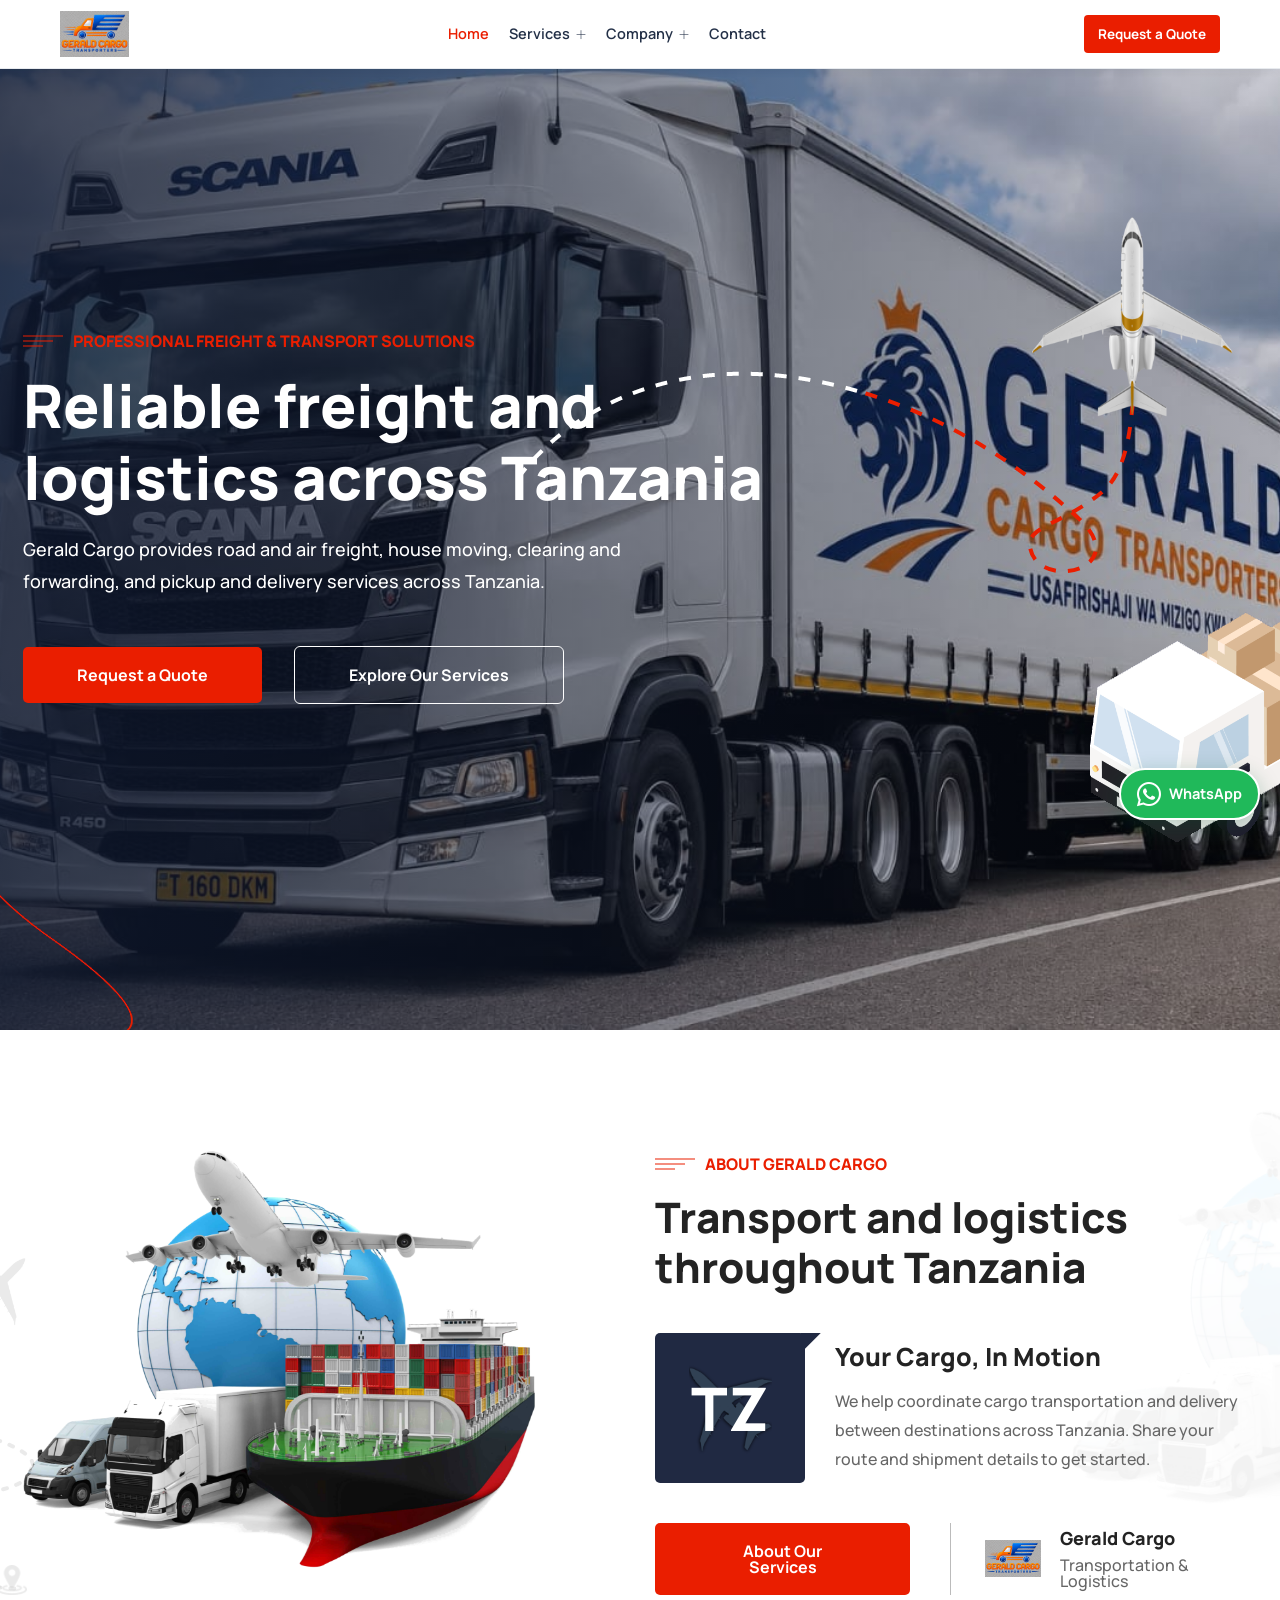
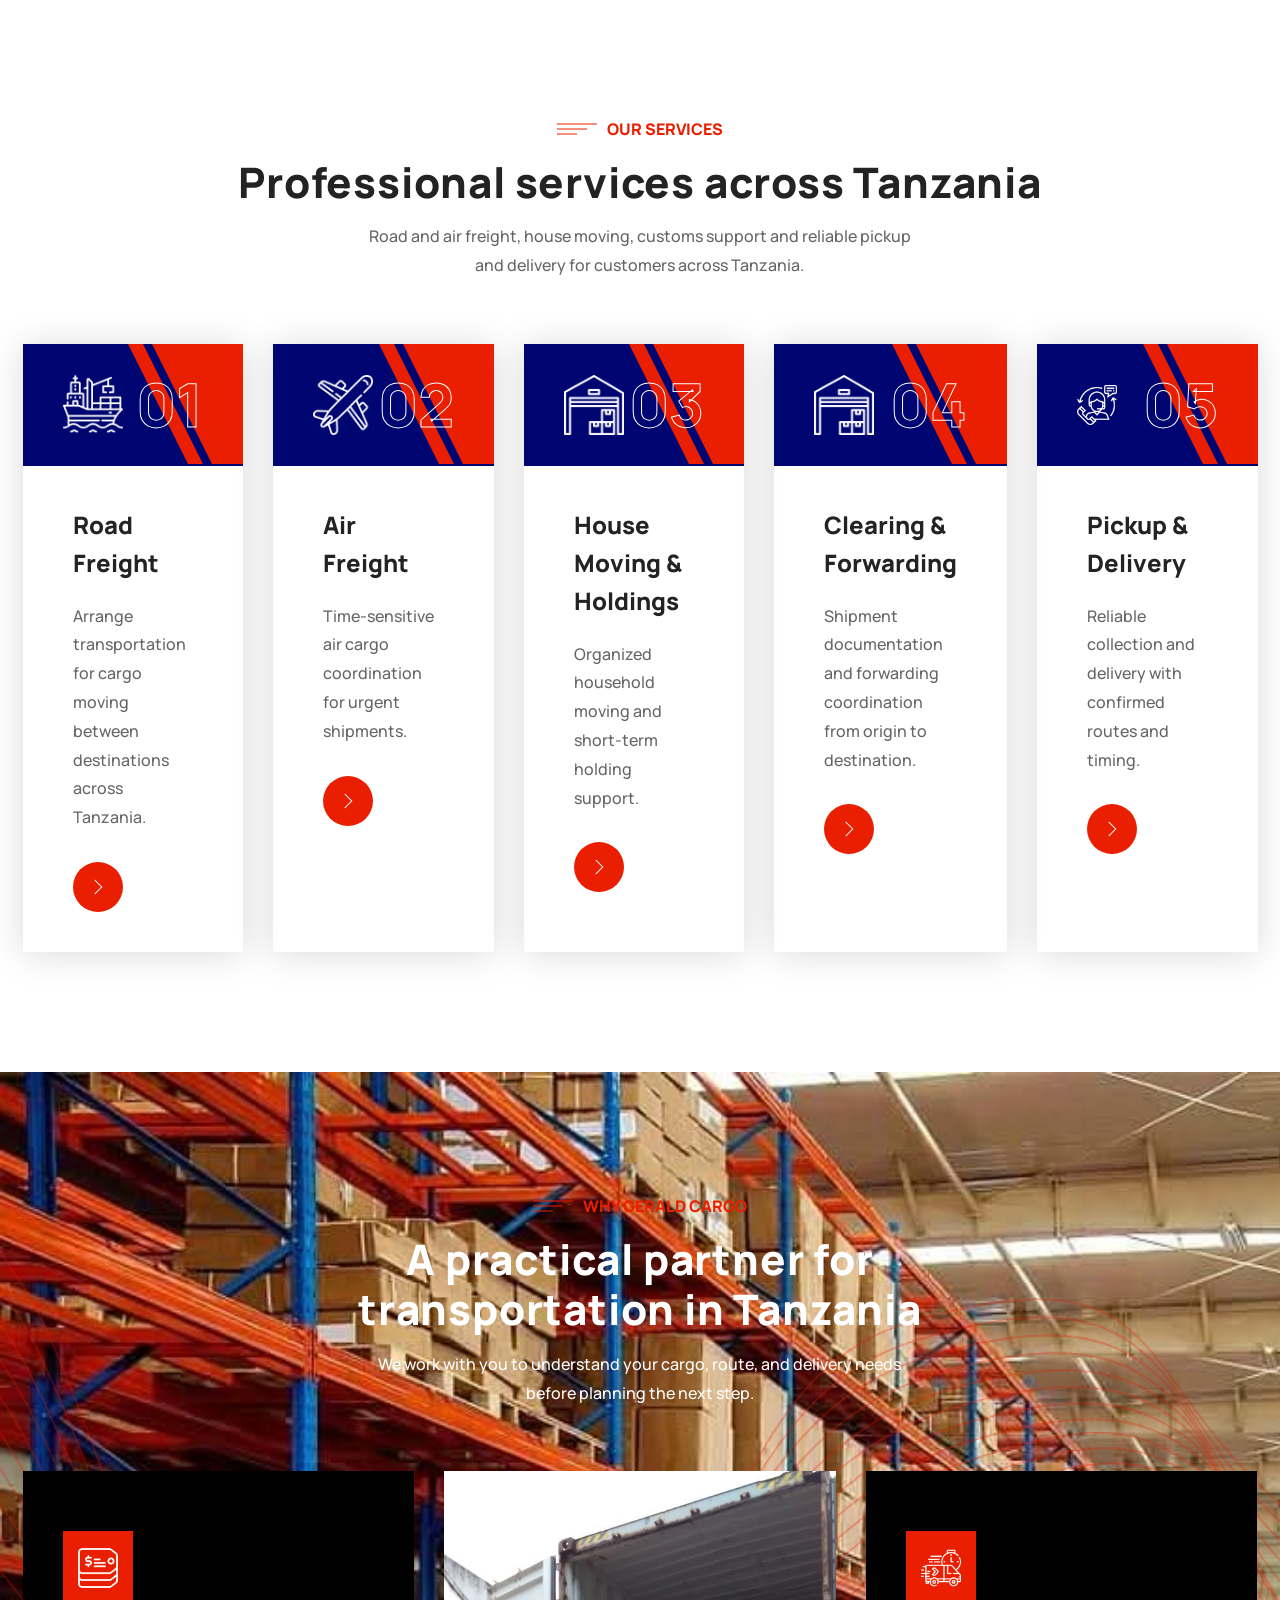
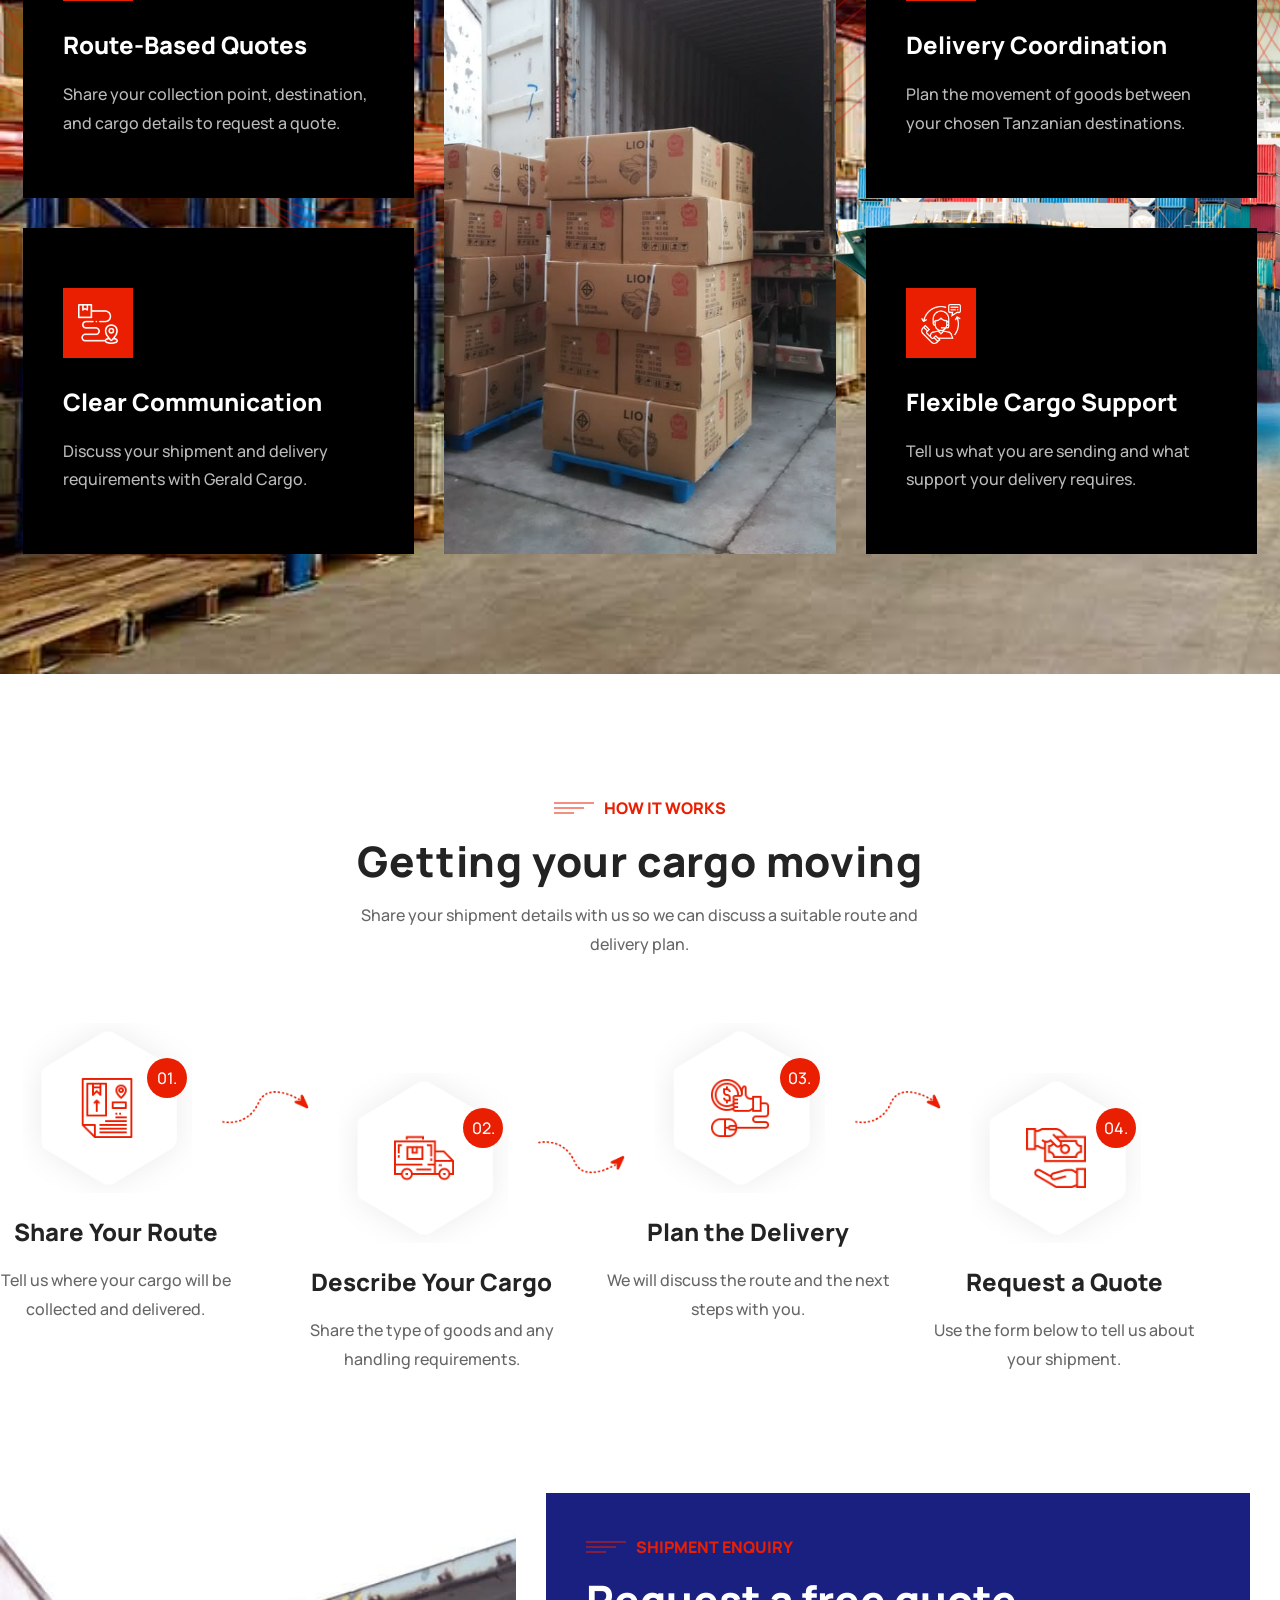
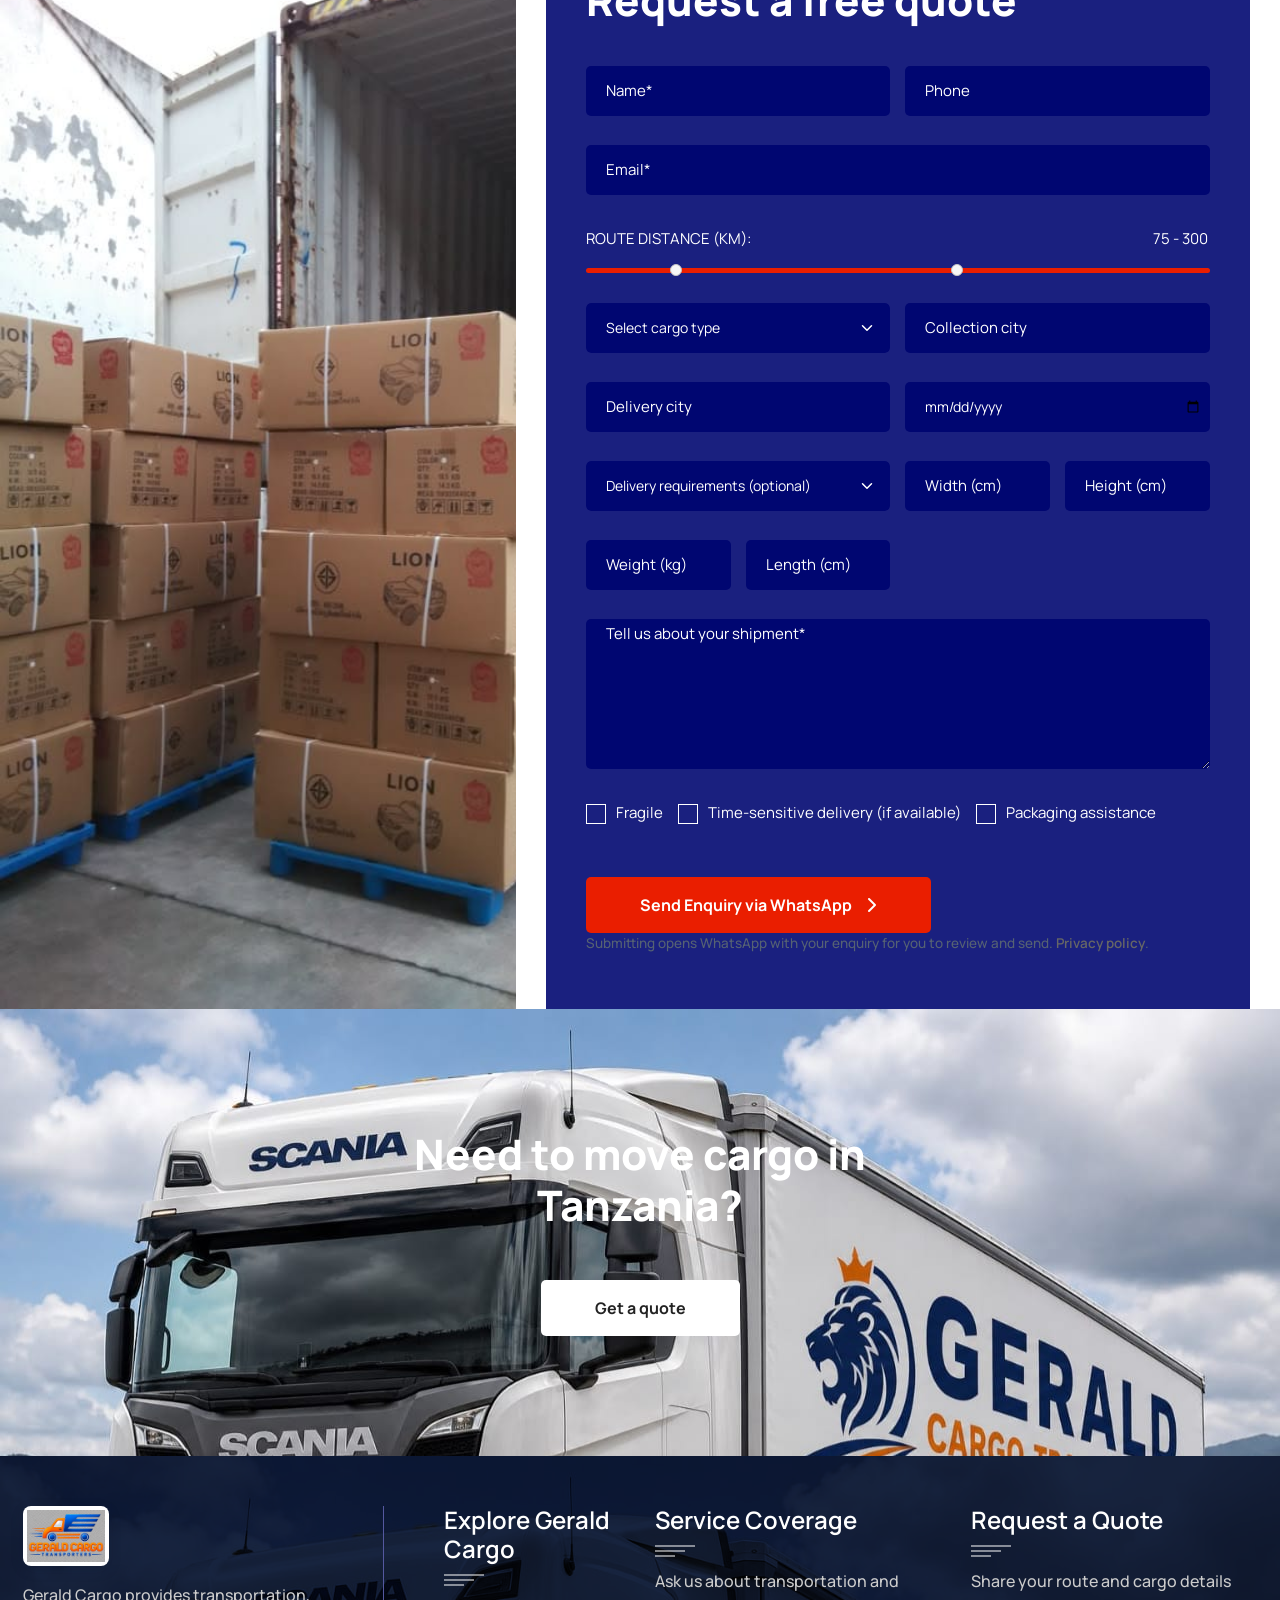
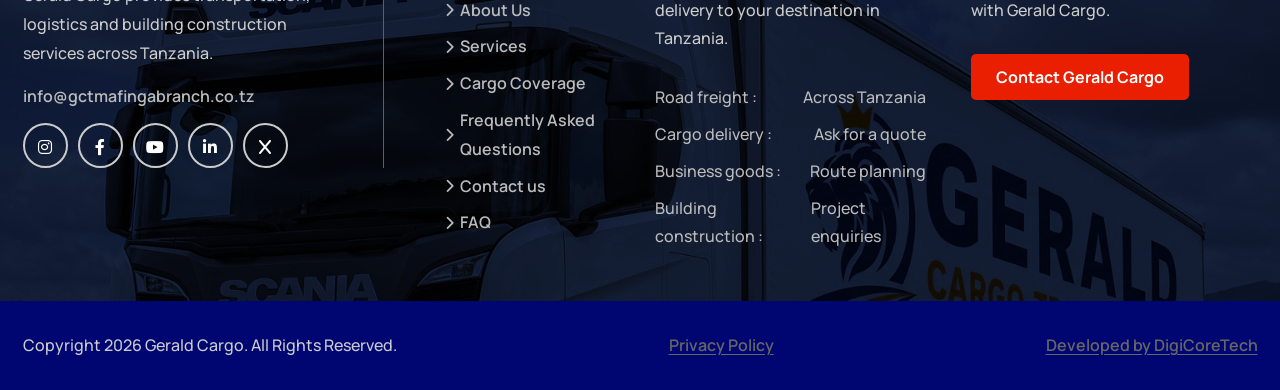
==== commit 551ef7c8: "Refresh hero stylesheet cache Co-authored-by: Copilot <223556219+Copilot@users.noreply.github.com>" ====
--- a/index.html
+++ b/index.html
@@ -11,7 +11,7 @@
 	<meta name="theme-color" content="#123c32">
 	<link rel="canonical" href="https://geraldtransporters.co.tz/">
 	<link rel="manifest" href="/manifest.webmanifest">
-	<link rel="icon" type="image/svg+xml" href="assets/img/logo/gerad-cargo-icon.svg">
+	<link rel="icon" type="image/png" sizes="192x192" href="/assets/img/gerald-icon-192.png">
 	<meta property="og:type" content="website">
 	<meta property="og:locale" content="en_TZ">
 	<meta property="og:site_name" content="Gerald Cargo">
@@ -85,7 +85,9 @@
 	<link rel="preload" as="image" href="gerald%20images/herosection/WhatsApp%20Image%202026-11-17%20at%2012.14.42%20(1).jpeg">
 
 	<!-- Place favicon.ico in the root directory -->
-	<link rel="shortcut icon" type="image/png" href="assets/img/gerald-logo.png">
+	<link rel="icon" type="image/png" sizes="32x32" href="/favicon.ico">
+	<link rel="icon" type="image/png" sizes="192x192" href="/assets/img/gerald-icon-192.png">
+	<link rel="apple-touch-icon" sizes="180x180" href="/assets/img/apple-touch-icon.png">
 	<!-- ========== Start Stylesheet ========== -->
 	<link href="assets/css/bootstrap.min.css" rel="stylesheet" />
 	<link href="assets/css/all.min.css" rel="stylesheet" />
@@ -99,7 +101,7 @@
 	<link href="assets/css/swiper-bundle.min.css" rel="stylesheet" />
 	<link href="assets/css/jquery-ui.css" rel="stylesheet" />
 	<link href="assets/style.css" rel="stylesheet">
-	<link href="assets/css/perf-fixes.css?v=13" rel="stylesheet">
+	<link href="assets/css/perf-fixes.css?v=14" rel="stylesheet">
 <link href="assets/css/responsive.css?v=7" rel="stylesheet" />
 	<!-- ========== End Stylesheet ========== -->
 	
--- a/assets/css/perf-fixes.css
+++ b/assets/css/perf-fixes.css
@@ -763,7 +763,7 @@
 .hero-area .hero-bg-picture{ position: absolute; inset: 0; z-index: -1; width: 100%; height: 100%; }
 .hero-area .hero-bg-picture img.hero-bg-image{ width: 100%; height: 100%; object-fit: cover; display: block; }
 
-/* Automatic hero slideshow with a slow growing (Ken Burns) effect */
+/* Automatic hero slideshow */
 .hero-area#hero-slideshow {
 	background: #17243f;
 }
@@ -780,7 +780,7 @@
 	inset: 0;
 	width: 100%;
 	height: 100%;
-	object-fit: contain;
+	object-fit: cover;
 	object-position: center;
 	opacity: 0;
 	transform: scale(1);
@@ -807,7 +807,7 @@
 
 @media (max-width: 767px) {
 	.hero-slide {
-		object-position: center center;
+		object-position: center;
 	}
 
 	.hero-area#hero-slideshow::after {
